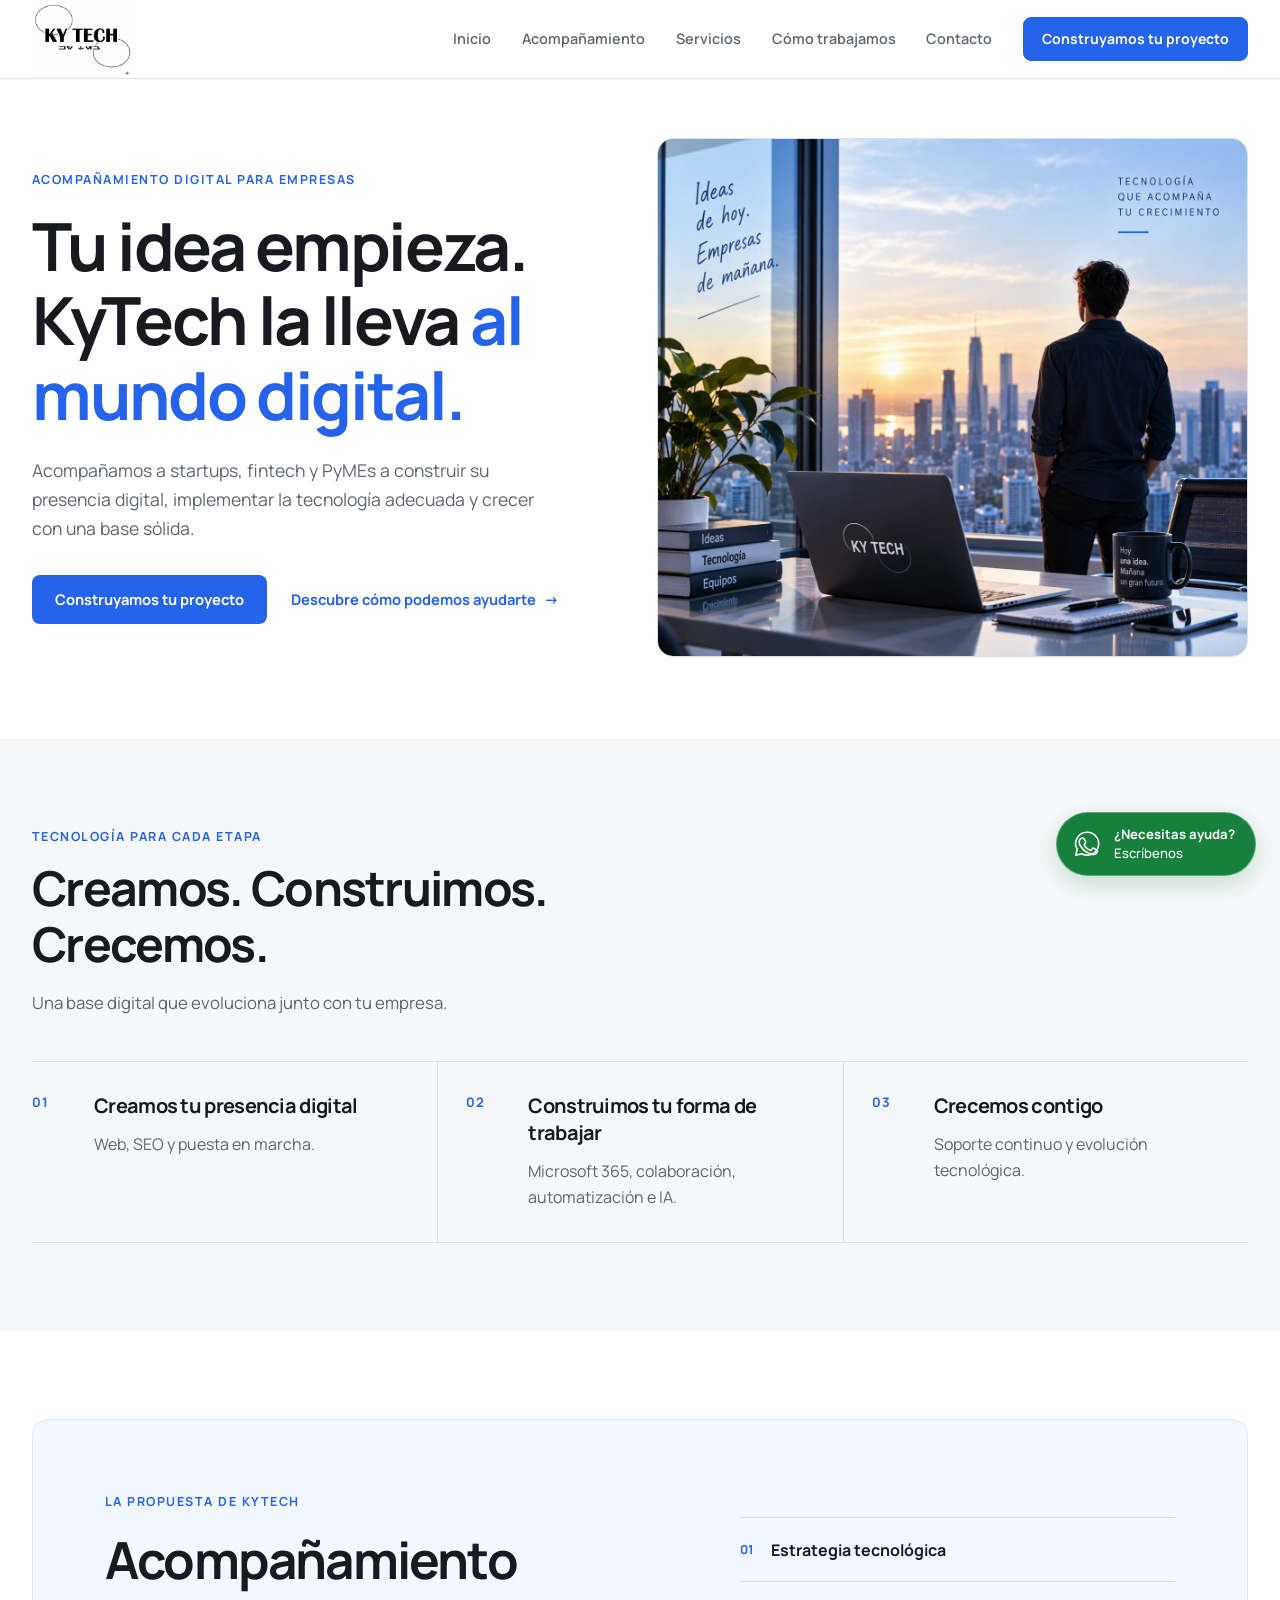
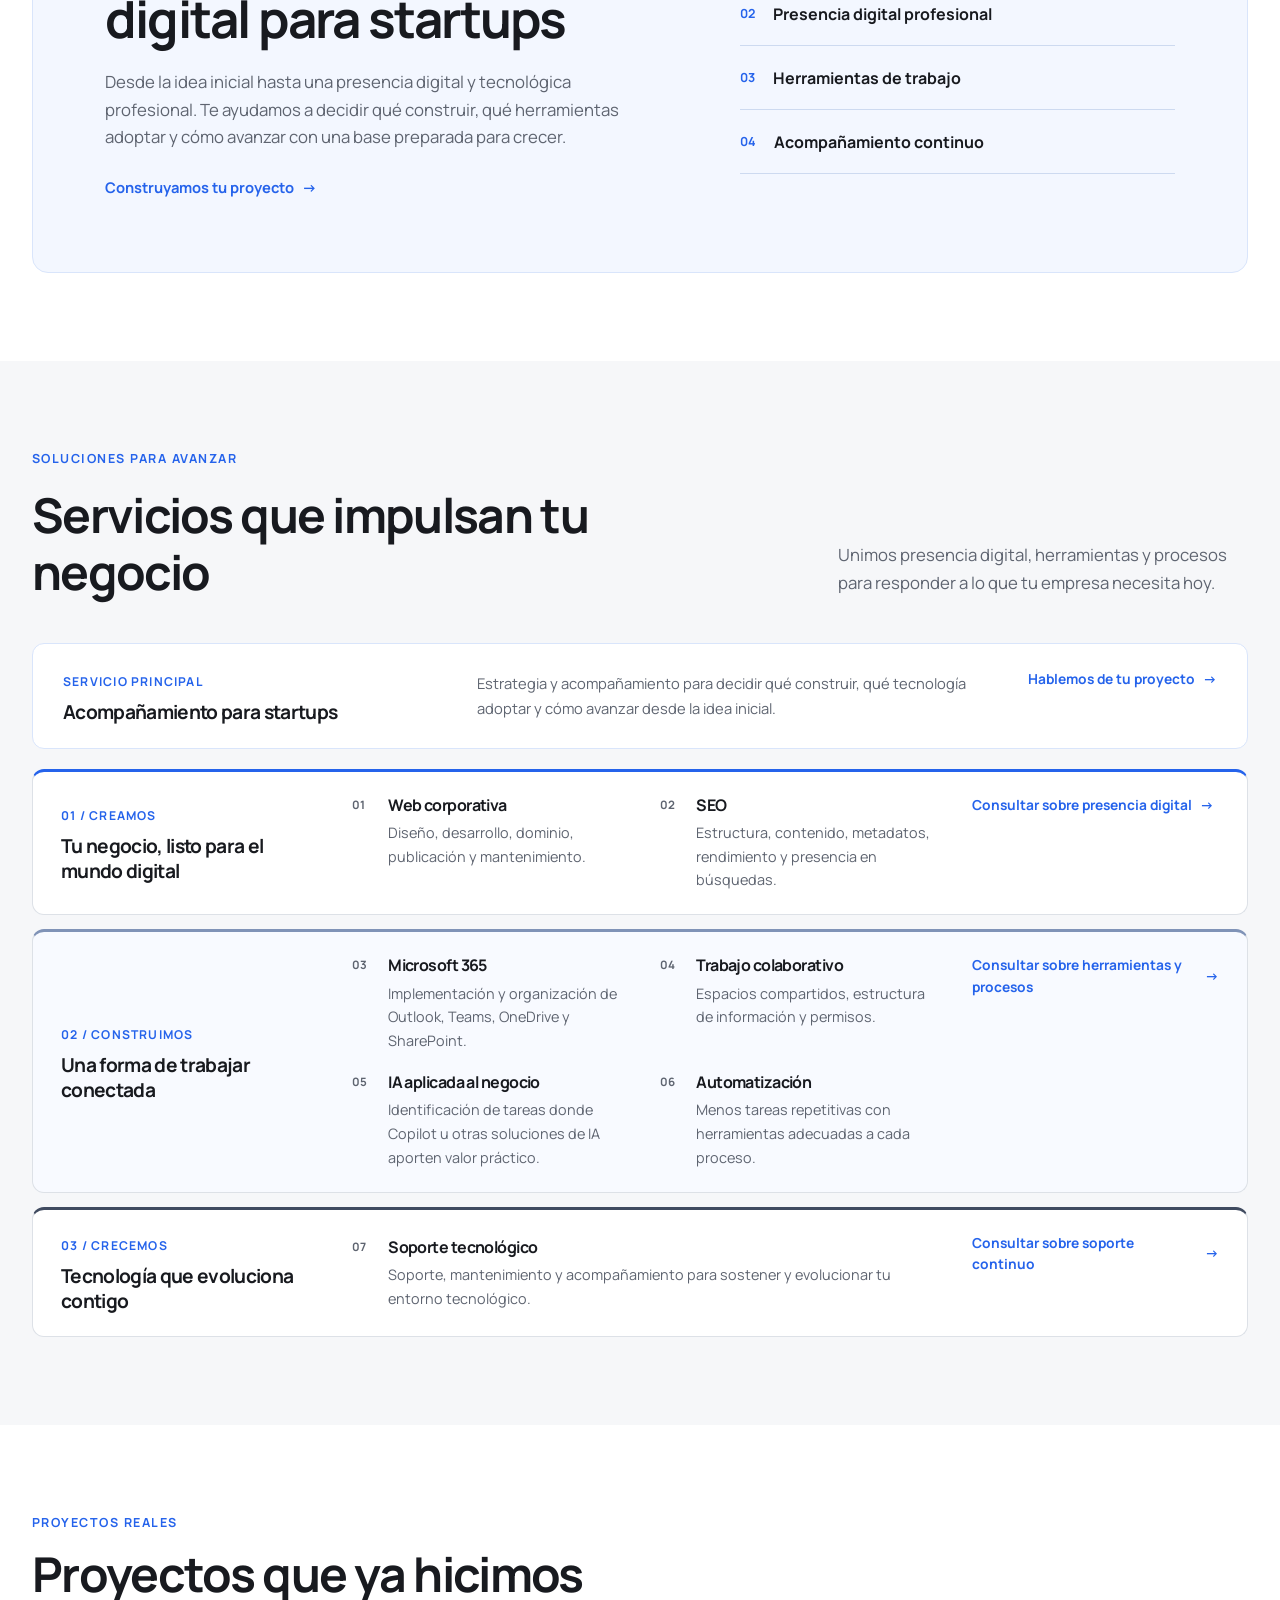
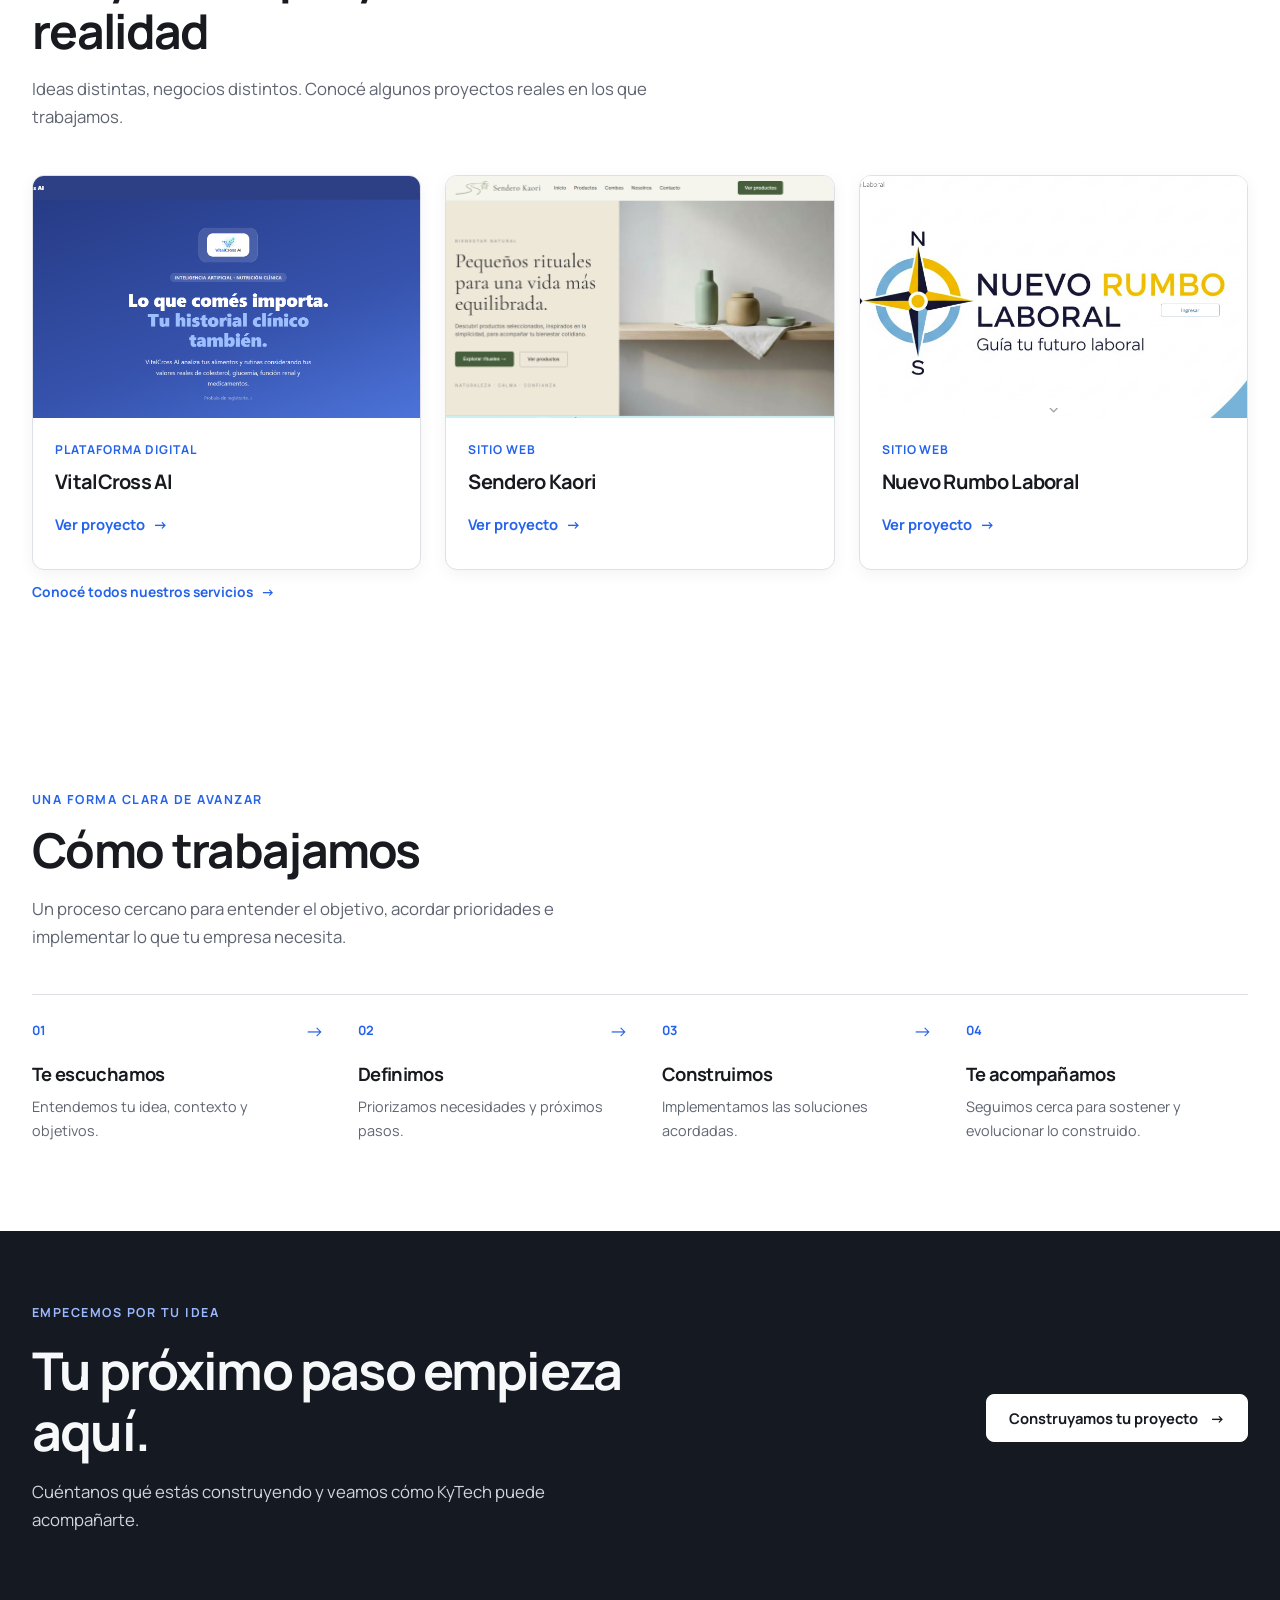
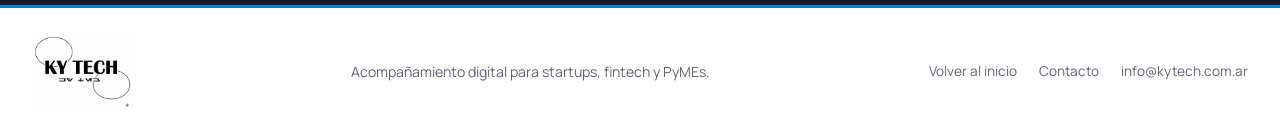
==== index.html @ 0b617672 "feat: agregar portfolio de proyectos en home" ====
<!DOCTYPE html>
<html lang="es">
<head>
  <!-- Google tag (gtag.js) -->
  <script async src="https://www.googletagmanager.com/gtag/js?id=G-KS115DWEFH"></script>
  <script>
    window.dataLayer = window.dataLayer || [];
    function gtag(){dataLayer.push(arguments);}
    gtag('js', new Date());

    gtag('config', 'G-KS115DWEFH');
  </script>
  <meta charset="UTF-8" />
  <meta name="viewport" content="width=device-width, initial-scale=1.0" />
  <title>KyTech | Acompañamiento digital para empresas</title>
  <meta name="description" content="KyTech acompaña a startups, fintech y PyMEs a construir su presencia digital, implementar la tecnología adecuada y crecer con una base sólida." />
  <meta name="robots" content="index, follow" />
  <link rel="canonical" href="https://kytech.com.ar/" />
  <link rel="icon" type="image/png" sizes="32x32" href="assets/favicon-32.png">
  <link rel="icon" type="image/png" sizes="16x16" href="assets/favicon-16.png">
  <link rel="shortcut icon" href="favicon.ico">
  <meta property="og:title" content="KyTech | Acompañamiento digital para empresas" />
  <meta property="og:description" content="KyTech acompaña a startups, fintech y PyMEs a construir su presencia digital, implementar la tecnología adecuada y crecer con una base sólida." />
  <meta property="og:url" content="https://kytech.com.ar/" />
  <meta property="og:type" content="website" />
  <meta property="og:image" content="https://kytech.com.ar/assets/og-kytech.jpg" />
  <meta property="og:image:alt" content="KyTech — Tecnología para construir, trabajar y crecer." />
  <meta name="twitter:card" content="summary_large_image" />
  <meta name="twitter:title" content="KyTech | Acompañamiento digital para empresas" />
  <meta name="twitter:description" content="KyTech acompaña a startups, fintech y PyMEs a construir su presencia digital, implementar la tecnología adecuada y crecer con una base sólida." />
  <meta name="twitter:image" content="https://kytech.com.ar/assets/og-kytech.jpg" />
  <link rel="preconnect" href="https://fonts.googleapis.com" />
  <link rel="preconnect" href="https://fonts.gstatic.com" crossorigin />
  <link href="https://fonts.googleapis.com/css2?family=Manrope:wght@400;500;600;700&display=swap" rel="stylesheet" />
  <link rel="stylesheet" href="style.css?v=12" />
  <script type="application/ld+json">
  {
    "@context": "https://schema.org",
    "@type": "Organization",
    "@id": "https://kytech.com.ar/#organization",
    "name": "KyTech",
    "url": "https://kytech.com.ar/",
    "logo": "https://kytech.com.ar/Logo_KyTech.jpg",
    "description": "KyTech acompaña a startups, fintech y PyMEs a construir su presencia digital, implementar la tecnología adecuada y crecer con una base sólida.",
    "email": "info@kytech.com.ar"
  }
  </script>
</head>
<body class="home-page">
  <a class="home-skip-link" href="#contenido">Saltar al contenido</a>

  <header class="home-header">
    <div class="home-container home-header-inner">
      <a class="home-brand" href="index.html" aria-label="KyTech, inicio">
        <img src="Logo_KyTech.jpg" alt="KyTech" />
      </a>

      <div class="home-desktop-nav" role="navigation" aria-label="Navegación principal">
        <a href="index.html" aria-current="page">Inicio</a>
        <a href="acompanamiento.html">Acompañamiento</a>
        <a href="servicios.html">Servicios</a>
        <a href="como.html">Cómo trabajamos</a>
        <a href="contacto.html">Contacto</a>
        <a class="home-nav-cta" href="contacto.html">Construyamos tu proyecto</a>
      </div>

      <button class="home-menu-button" type="button" aria-label="Abrir menú" aria-expanded="false" aria-controls="home-mobile-menu">
        <span></span>
        <span></span>
      </button>
    </div>
    <div class="home-mobile-menu" id="home-mobile-menu" hidden>
      <a href="index.html" aria-current="page">Inicio</a>
      <a href="acompanamiento.html">Acompañamiento</a>
      <a href="servicios.html">Servicios</a>
      <a href="como.html">Cómo trabajamos</a>
      <a href="contacto.html">Contacto</a>
      <a class="home-nav-cta" href="contacto.html">Construyamos tu proyecto</a>
    </div>
  </header>

  <main id="contenido">
    <section class="home-hero home-container" id="inicio" aria-labelledby="hero-title">
      <div class="home-hero-copy">
        <p class="home-eyebrow">Acompañamiento digital para empresas</p>
        <h1 id="hero-title">Tu idea empieza.<br />KyTech la lleva <span>al mundo digital.</span></h1>
        <p class="home-hero-description">Acompañamos a startups, fintech y PyMEs a construir su presencia digital, implementar la tecnología adecuada y crecer con una base sólida.</p>
        <div class="home-hero-actions">
          <a class="home-button home-button-primary" href="contacto.html">Construyamos tu proyecto</a>
          <a class="home-text-link" href="#recorrido">Descubre cómo podemos ayudarte <span aria-hidden="true">→</span></a>
        </div>
      </div>
      <figure class="home-hero-visual">
        <img src="assets/hero-kytech.jpg" alt="Una persona contempla la ciudad desde una oficina, junto a una laptop y elementos de trabajo." fetchpriority="high" />
      </figure>
    </section>

    <section class="home-journey home-section" id="recorrido" aria-labelledby="journey-title">
      <div class="home-container">
        <div class="home-section-heading">
          <p class="home-eyebrow">Tecnología para cada etapa</p>
          <h2 id="journey-title">Creamos. Construimos. Crecemos.</h2>
          <p>Una base digital que evoluciona junto con tu empresa.</p>
        </div>
        <div class="home-journey-grid">
          <article class="home-journey-step">
            <span class="home-step-number">01</span>
            <div>
              <h3>Creamos tu presencia digital</h3>
              <p>Web, SEO y puesta en marcha.</p>
            </div>
          </article>
          <article class="home-journey-step">
            <span class="home-step-number">02</span>
            <div>
              <h3>Construimos tu forma de trabajar</h3>
              <p>Microsoft 365, colaboración, automatización e IA.</p>
            </div>
          </article>
          <article class="home-journey-step">
            <span class="home-step-number">03</span>
            <div>
              <h3>Crecemos contigo</h3>
              <p>Soporte continuo y evolución tecnológica.</p>
            </div>
          </article>
        </div>
      </div>
    </section>

    <section class="home-accompaniment home-section" id="acompanamiento" aria-labelledby="accompaniment-title">
      <div class="home-container home-accompaniment-layout">
        <div class="home-accompaniment-copy">
          <p class="home-eyebrow">La propuesta de KyTech</p>
          <h2 id="accompaniment-title">Acompañamiento digital para startups</h2>
          <p>Desde la idea inicial hasta una presencia digital y tecnológica profesional. Te ayudamos a decidir qué construir, qué herramientas adoptar y cómo avanzar con una base preparada para crecer.</p>
          <a class="home-text-link" href="contacto.html">Construyamos tu proyecto <span aria-hidden="true">→</span></a>
        </div>
        <div class="home-accompaniment-points" aria-label="Áreas del acompañamiento">
          <div class="home-accompaniment-point"><span>01</span><p>Estrategia tecnológica</p></div>
          <div class="home-accompaniment-point"><span>02</span><p>Presencia digital profesional</p></div>
          <div class="home-accompaniment-point"><span>03</span><p>Herramientas de trabajo</p></div>
          <div class="home-accompaniment-point"><span>04</span><p>Acompañamiento continuo</p></div>
        </div>
      </div>
    </section>

    <section class="home-services home-section" id="servicios" aria-labelledby="services-title">
      <div class="home-container">
        <div class="home-services-heading">
          <div>
            <p class="home-eyebrow">Soluciones para avanzar</p>
            <h2 id="services-title">Servicios que impulsan tu negocio</h2>
          </div>
          <p>Unimos presencia digital, herramientas y procesos para responder a lo que tu empresa necesita hoy.</p>
        </div>

        <article class="home-startup-service">
          <div>
            <span class="home-group-label">Servicio principal</span>
            <h3>Acompañamiento para startups</h3>
          </div>
          <p>Estrategia y acompañamiento para decidir qué construir, qué tecnología adoptar y cómo avanzar desde la idea inicial.</p>
          <a class="home-group-link" href="contacto.html">Hablemos de tu proyecto <span aria-hidden="true">→</span></a>
        </article>

        <div class="home-service-groups">
          <article class="home-service-group home-service-create">
            <div class="home-service-group-heading">
              <span class="home-group-label">01 / Creamos</span>
              <h3>Tu negocio, listo para el mundo digital</h3>
            </div>
            <div class="home-service-list">
              <div class="home-service-item">
                <span class="home-service-index">01</span>
                <div><h4>Web corporativa</h4><p>Diseño, desarrollo, dominio, publicación y mantenimiento.</p></div>
              </div>
              <div class="home-service-item">
                <span class="home-service-index">02</span>
                <div><h4>SEO</h4><p>Estructura, contenido, metadatos, rendimiento y presencia en búsquedas.</p></div>
              </div>
            </div>
            <a class="home-group-link" href="contacto.html">Consultar sobre presencia digital <span aria-hidden="true">→</span></a>
          </article>

          <article class="home-service-group home-service-build">
            <div class="home-service-group-heading">
              <span class="home-group-label">02 / Construimos</span>
              <h3>Una forma de trabajar conectada</h3>
            </div>
            <div class="home-service-list">
              <div class="home-service-item">
                <span class="home-service-index">03</span>
                <div><h4>Microsoft 365</h4><p>Implementación y organización de Outlook, Teams, OneDrive y SharePoint.</p></div>
              </div>
              <div class="home-service-item">
                <span class="home-service-index">04</span>
                <div><h4>Trabajo colaborativo</h4><p>Espacios compartidos, estructura de información y permisos.</p></div>
              </div>
              <div class="home-service-item">
                <span class="home-service-index">05</span>
                <div><h4>IA aplicada al negocio</h4><p>Identificación de tareas donde Copilot u otras soluciones de IA aporten valor práctico.</p></div>
              </div>
              <div class="home-service-item">
                <span class="home-service-index">06</span>
                <div><h4>Automatización</h4><p>Menos tareas repetitivas con herramientas adecuadas a cada proceso.</p></div>
              </div>
            </div>
            <a class="home-group-link" href="contacto.html">Consultar sobre herramientas y procesos <span aria-hidden="true">→</span></a>
          </article>

          <article class="home-service-group home-service-grow">
            <div class="home-service-group-heading">
              <span class="home-group-label">03 / Crecemos</span>
              <h3>Tecnología que evoluciona contigo</h3>
            </div>
            <div class="home-service-list">
              <div class="home-service-item">
                <span class="home-service-index">07</span>
                <div><h4>Soporte tecnológico</h4><p>Soporte, mantenimiento y acompañamiento para sostener y evolucionar tu entorno tecnológico.</p></div>
              </div>
            </div>
            <a class="home-group-link" href="contacto.html">Consultar sobre soporte continuo <span aria-hidden="true">→</span></a>
          </article>
        </div>
      </div>
    </section>

    <section class="home-projects home-section" aria-labelledby="projects-title">
      <div class="home-container">
        <div class="home-section-heading">
          <p class="home-eyebrow">Proyectos reales</p>
          <h2 id="projects-title">Proyectos que ya hicimos realidad</h2>
          <p>Ideas distintas, negocios distintos. Conocé algunos proyectos reales en los que trabajamos.</p>
        </div>
        <div class="home-project-grid">
          <article class="home-project-card">
            <figure class="home-project-image">
              <img src="assets/proyecto-vitalcross.jpg" alt="Captura de la plataforma digital VitalCross AI." loading="lazy" />
            </figure>
            <div class="home-project-content">
              <p class="home-project-category">Plataforma digital</p>
              <h3>VitalCross AI</h3>
              <a href="https://www.vitalcrossai.com.ar/" target="_blank" rel="noopener noreferrer">Ver proyecto <span aria-hidden="true">→</span></a>
            </div>
          </article>
          <article class="home-project-card">
            <figure class="home-project-image">
              <img src="assets/proyecto-kaori.jpg" alt="Captura del sitio web Sendero Kaori." loading="lazy" />
            </figure>
            <div class="home-project-content">
              <p class="home-project-category">Sitio web</p>
              <h3>Sendero Kaori</h3>
              <a href="https://kaori-sigma.vercel.app/" target="_blank" rel="noopener noreferrer">Ver proyecto <span aria-hidden="true">→</span></a>
            </div>
          </article>
          <article class="home-project-card">
            <figure class="home-project-image">
              <img src="assets/proyecto-nuevo-rumbo.jpg" alt="Captura del sitio web Nuevo Rumbo Laboral." loading="lazy" />
            </figure>
            <div class="home-project-content">
              <p class="home-project-category">Sitio web</p>
              <h3>Nuevo Rumbo Laboral</h3>
              <a href="https://sites.google.com/nuevorumbolaboral.com.ar/nrl/p%C3%A1gina-principal" target="_blank" rel="noopener noreferrer">Ver proyecto <span aria-hidden="true">→</span></a>
            </div>
          </article>
        </div>
        <a class="home-group-link home-projects-link" href="servicios.html">Conocé todos nuestros servicios <span aria-hidden="true">→</span></a>
      </div>
    </section>

    <section class="home-process home-section" id="proceso" aria-labelledby="process-title">
      <div class="home-container">
        <div class="home-process-heading">
          <p class="home-eyebrow">Una forma clara de avanzar</p>
          <h2 id="process-title">Cómo trabajamos</h2>
          <p>Un proceso cercano para entender el objetivo, acordar prioridades e implementar lo que tu empresa necesita.</p>
        </div>
        <ol class="home-process-list">
          <li><span class="home-process-number">01</span><h3>Te escuchamos</h3><p>Entendemos tu idea, contexto y objetivos.</p></li>
          <li><span class="home-process-number">02</span><h3>Definimos</h3><p>Priorizamos necesidades y próximos pasos.</p></li>
          <li><span class="home-process-number">03</span><h3>Construimos</h3><p>Implementamos las soluciones acordadas.</p></li>
          <li><span class="home-process-number">04</span><h3>Te acompañamos</h3><p>Seguimos cerca para sostener y evolucionar lo construido.</p></li>
        </ol>
      </div>
    </section>

    <section class="home-contact" id="contacto" aria-labelledby="contact-title">
      <div class="home-container home-contact-inner">
        <div>
          <p class="home-eyebrow">Empecemos por tu idea</p>
          <h2 id="contact-title">Tu próximo paso empieza aquí.</h2>
          <p>Cuéntanos qué estás construyendo y veamos cómo KyTech puede acompañarte.</p>
        </div>
        <a class="home-button home-button-light" href="contacto.html">Construyamos tu proyecto <span aria-hidden="true">→</span></a>
      </div>
    </section>
  </main>

  <footer class="home-footer">
    <div class="home-container home-footer-inner">
      <a class="home-brand" href="index.html" aria-label="KyTech, inicio">
        <img src="Logo_KyTech.jpg" alt="KyTech" />
      </a>
      <p>Acompañamiento digital para startups, fintech y PyMEs.</p>
      <div class="home-footer-links" aria-label="Enlaces de contacto">
        <a href="#inicio">Volver al inicio</a>
        <a href="contacto.html">Contacto</a>
        <a href="mailto:info@kytech.com.ar">info@kytech.com.ar</a>
      </div>
    </div>
  </footer>

  <script>
    const menuButton = document.querySelector('.home-menu-button');
    const mobileMenu = document.getElementById('home-mobile-menu');

    function closeMobileMenu() {
      mobileMenu.hidden = true;
      menuButton.setAttribute('aria-expanded', 'false');
      menuButton.setAttribute('aria-label', 'Abrir menú');
    }

    menuButton.addEventListener('click', () => {
      const isExpanded = menuButton.getAttribute('aria-expanded') === 'true';
      mobileMenu.hidden = isExpanded;
      menuButton.setAttribute('aria-expanded', String(!isExpanded));
      menuButton.setAttribute('aria-label', isExpanded ? 'Abrir menú' : 'Cerrar menú');
    });

    mobileMenu.querySelectorAll('a').forEach((link) => {
      link.addEventListener('click', closeMobileMenu);
    });

    document.addEventListener('keydown', (event) => {
      if (event.key === 'Escape' && !mobileMenu.hidden) {
        closeMobileMenu();
        menuButton.focus();
      }
    });

    document.addEventListener('click', (event) => {
      const whatsappLink = event.target.closest('a[href^="https://wa.me/"]');

      if (!whatsappLink) return;

      gtag('event', 'contact_whatsapp');
    });
  </script>
  <a class="ky-whatsapp-float" href="https://wa.me/5491136682292?text=Hola%20KyTech%2C%20quiero%20consultar%20por%20un%20proyecto." target="_blank" rel="noopener noreferrer" aria-label="Contactar a KyTech por WhatsApp">
    <svg class="ky-whatsapp-icon" viewBox="0 0 32 32" aria-hidden="true" focusable="false">
      <path d="M16 3.5a12.1 12.1 0 0 0-10.4 18.3L4 28l6.4-1.6A12.2 12.2 0 1 0 16 3.5Z" />
      <path d="M12.2 10.4c-.3-.7-.7-.7-1-.7h-.8c-.3 0-.8.1-1.2.6s-1.6 1.6-1.6 3.8 1.7 4.4 1.9 4.7 3.3 5.2 8.2 7.1c4 1.6 4.9 1.3 5.8 1.2s2.8-1.1 3.2-2.2.4-2 .3-2.2-.4-.3-.9-.6-2.8-1.4-3.2-1.6-.8-.2-1 .3-1.2 1.6-1.4 1.9-.5.4-1 .1a13 13 0 0 1-3.8-2.4 14.5 14.5 0 0 1-2.6-3.2c-.3-.5 0-.8.2-1s.5-.6.7-.8.3-.4.5-.8 0-.6-.1-.8-1.1-2.8-1.5-3.4Z" />
    </svg>
    <span class="ky-whatsapp-copy"><strong>¿Necesitas ayuda?</strong><span>Escríbenos</span></span>
  </a>
  <script>
    (() => {
      const whatsappFloat = document.querySelector('.ky-whatsapp-float');
      let updatePending = false;

      function updateWhatsappFloat() {
        updatePending = false;
        const floatRect = whatsappFloat.getBoundingClientRect();
        const overlapsControl = [...document.querySelectorAll('main a[href], main button, footer a[href], footer button')]
          .some((element) => {
            const style = getComputedStyle(element);
            const rect = element.getBoundingClientRect();
            return style.visibility !== 'hidden' && style.display !== 'none' &&
              rect.width > 0 && rect.height > 0 &&
              rect.right > floatRect.left && rect.left < floatRect.right &&
              rect.bottom > floatRect.top && rect.top < floatRect.bottom;
          });

        whatsappFloat.classList.toggle('ky-whatsapp-obstructed', overlapsControl);
      }

      function scheduleWhatsappUpdate() {
        if (!updatePending) {
          updatePending = true;
          requestAnimationFrame(updateWhatsappFloat);
        }
      }

      window.addEventListener('scroll', scheduleWhatsappUpdate, { passive: true });
      window.addEventListener('resize', scheduleWhatsappUpdate);
      window.addEventListener('load', scheduleWhatsappUpdate);
      const mutationObserver = new MutationObserver(scheduleWhatsappUpdate);
      [document.querySelector('main'), document.querySelector('footer')].forEach((region) => {
        mutationObserver.observe(region, {
          attributes: true,
          attributeFilter: ['class', 'hidden', 'style'],
          characterData: true,
          childList: true,
          subtree: true
        });
      });
      scheduleWhatsappUpdate();
    })();
  </script>
</body>
</html>
---- style.css ----
*, *::before, *::after { box-sizing: border-box; margin: 0; padding: 0; }

@import url('https://fonts.googleapis.com/css2?family=Courier+Prime:ital,wght@0,400;0,700;1,400&family=Inter:wght@300;400;500;600;700&display=swap');

:root {
  --bg:           #e8f2fb;      /* celeste muy claro — fondo general */
  --bg-dark:      #081d34;      /* azul muy oscuro premium — nav, footer, headers */
  --bg-darker:    #04101e;      /* azul profundo para fondos de alto contraste */
  --surface:      #ffffff;      /* blanco — cards */
  --surface2:     #d6eaf8;      /* celeste suave — secciones alternadas */
  --border:       rgba(13,42,74,.12);
  --border-light: rgba(13,42,74,.07);
  --accent:       #0284c7;      /* azul cian tecnológico — acento principal */
  --accent-light: #38bdf8;      /* cian brillante para detalles y texto */
  --accent-dark:  #0369a1;      /* azul oscuro — hover */
  --accent-glow:  rgba(2,132,199,.28);
  --accent-glow-strong: rgba(56,189,248,.38);
  --dark:         #061829;      /* azul/negro — títulos principales */
  --text:         #1a3a5c;      /* azul oscuro — texto de cuerpo */
  --muted:        #4a6d8c;      /* azul medio-gris — texto secundario */
  --muted-light:  #7aacc9;      /* azul claro — texto terciario */
  --white:        #ffffff;
  --font-head:    'Courier Prime', 'Courier New', monospace;
  --font-body:    'Inter', system-ui, sans-serif;
  --radius-sm:    6px;
  --radius:       10px;
  --radius-lg:    16px;
  --radius-xl:    24px;
  --max:          1160px;
  --shadow-sm:    0 2px 8px rgba(8,29,52,.06);
  --shadow:       0 4px 20px rgba(8,29,52,.08);
  --shadow-lg:    0 12px 36px rgba(8,29,52,.14);
  --shadow-glow:  0 0 25px rgba(2,132,199,.25);
  --glass-bg:     rgba(8,29,52,.75);
  --glass-border: rgba(125,212,252,.16);
}

html { scroll-behavior: smooth; }

body {
  background: var(--bg);
  color: var(--text);
  font-family: var(--font-body);
  font-size: 16px;
  line-height: 1.65;
  overflow-x: hidden;
}

::-webkit-scrollbar { width: 5px; }
::-webkit-scrollbar-track { background: var(--bg); }
::-webkit-scrollbar-thumb { background: var(--accent); border-radius: 3px; }

.container { max-width: var(--max); margin: 0 auto; padding: 0 24px; }
.section    { padding: 90px 0; }
.section-sm { padding: 56px 0; }

h1,h2,h3,h4 {
  font-family: var(--font-head);
  line-height: 1.2;
  color: var(--dark);
  letter-spacing: .02em;
}

p { color: var(--text); }

/* ── TAG ── */
.tag {
  display: inline-block;
  background: var(--accent);
  color: var(--dark);
  font-family: var(--font-body);
  font-size: .72rem;
  font-weight: 700;
  letter-spacing: .12em;
  text-transform: uppercase;
  padding: 4px 14px;
  border-radius: 4px;
  margin-bottom: 18px;
}

.section-title {
  font-size: clamp(1.9rem, 3.8vw, 2.8rem);
  font-weight: 700;
  margin-bottom: 14px;
  color: var(--dark);
}
.section-sub {
  color: var(--muted);
  font-size: 1rem;
  max-width: 560px;
  line-height: 1.7;
}

/* ── BUTTONS ── */
.btn {
  display: inline-flex;
  align-items: center;
  gap: 8px;
  padding: 13px 26px;
  border-radius: var(--radius);
  font-family: var(--font-body);
  font-size: .9rem;
  font-weight: 600;
  cursor: pointer;
  border: none;
  text-decoration: none;
  transition: transform .18s, box-shadow .18s, background .18s, color .18s;
  letter-spacing: .01em;
}
.btn-primary {
  background: linear-gradient(135deg, #0284c7 0%, #0369a1 100%);
  color: var(--white);
  box-shadow: 0 4px 14px var(--accent-glow);
  position: relative;
  overflow: hidden;
}
.btn-primary:hover {
  background: linear-gradient(135deg, #38bdf8 0%, #0284c7 100%);
  transform: translateY(-2px);
  box-shadow: 0 6px 22px var(--accent-glow-strong);
  color: var(--white);
}
.btn-dark {
  background: var(--bg-dark);
  color: var(--white);
  border: 1px solid rgba(125,212,252,.15);
}
.btn-dark:hover { 
  background: #0d2a4a; 
  transform: translateY(-2px); 
  border-color: var(--accent-light);
  box-shadow: 0 6px 20px rgba(8,29,52,.35);
}
.btn-outline {
  background: rgba(255,255,255,.05);
  color: var(--dark);
  border: 1.5px solid rgba(13,42,74,.22);
  backdrop-filter: blur(4px);
}
.btn-outline:hover { 
  border-color: var(--accent); 
  color: var(--accent); 
  background: rgba(2,132,199,.06);
  transform: translateY(-2px); 
}

/* ── LOGO BANNER (Desktop only, subtle branded header) ── */
.logo-banner {
  width: 100%;
  background: #020b14;
  display: block;
  position: fixed; top: 0; left: 0; right: 0;
  z-index: 99;
  overflow: hidden;
  line-height: 0;
  height: 96px;
  transition: transform .35s ease, opacity .35s ease;
}
.logo-banner a {
  display: block;
  width: 100%; height: 100%;
}
.logo-banner img {
  width: 100%;
  height: 96px;
  display: block;
  object-fit: cover;
  object-position: center center;
  opacity: .95;
}

/* ── NAV — Sticky Glassmorphic Navigation Bar ── */
nav {
  position: fixed; top: 96px; left: 0; right: 0; z-index: 101;
  background: rgba(8, 29, 52, 0.85);
  backdrop-filter: blur(14px);
  -webkit-backdrop-filter: blur(14px);
  border-top: 1px solid rgba(125,212,252,.12);
  border-bottom: 2px solid var(--accent);
  transition: top .3s cubic-bezier(.4,0,.2,1), background .3s ease, box-shadow .3s ease;
}
nav.scrolled {
  top: 0 !important;
  background: rgba(4, 16, 30, 0.95);
  box-shadow: 0 8px 30px rgba(0,0,0,0.35);
  border-top: none;
}
.nav-inner {
  display: flex; align-items: center; justify-content: space-between;
  height: 56px;
  gap: 16px;
}
.logo-img {
  display: inline-flex;
  align-items: center;
  gap: 10px;
  text-decoration: none;
}
.logo-img img {
  height: 32px;
  width: auto;
  filter: brightness(0) invert(1);
  transition: transform .2s ease;
}
.logo-img:hover img {
  transform: scale(1.05);
}
.logo {
  font-family: var(--font-head);
  font-size: 1.25rem;
  font-weight: 700;
  color: var(--white);
  text-decoration: none;
  letter-spacing: .08em;
  flex-shrink: 0;
}
.logo span { color: var(--accent-light); }

/* ── WHATSAPP FLOTANTE CON MENÚ ── */
.wa-wrapper {
  position: fixed;
  bottom: 28px; right: 28px;
  z-index: 999;
  display: flex; flex-direction: column; align-items: flex-end;
  gap: 12px;
}

/* Menú desplegable */
.wa-menu {
  background: #fff;
  border-radius: 16px;
  box-shadow: 0 8px 40px rgba(0,0,0,.18);
  width: 300px;
  overflow: hidden;
  display: none;
  flex-direction: column;
  transform: translateY(10px);
  opacity: 0;
  transition: transform .25s ease, opacity .25s ease;
  border: 1px solid rgba(0,0,0,.08);
}
.wa-menu.open {
  display: flex;
  transform: translateY(0);
  opacity: 1;
}
.wa-menu-header {
  display: flex; justify-content: space-between; align-items: center;
  padding: 14px 16px;
  background: #25d366;
  color: #fff;
  font-family: var(--font-body);
  font-size: .88rem; font-weight: 700;
}
.wa-close {
  background: none; border: none; color: #fff;
  font-size: 1rem; cursor: pointer; line-height: 1;
  opacity: .8; transition: opacity .2s;
  padding: 0;
}
.wa-close:hover { opacity: 1; }

.wa-option {
  display: flex; align-items: center; gap: 14px;
  padding: 13px 16px;
  text-decoration: none; color: #1a3a5c;
  border-bottom: 1px solid #f0f0f0;
  transition: background .18s;
  font-family: var(--font-body);
}
.wa-option:last-child { border-bottom: none; }
.wa-option:hover { background: #f0faf4; }
.wa-opt-icon {
  font-size: 1.4rem; flex-shrink: 0;
  width: 36px; height: 36px;
  display: flex; align-items: center; justify-content: center;
  background: #f0faf4; border-radius: 10px;
}
.wa-option strong {
  display: block; font-size: .86rem; font-weight: 700;
  color: #0d2a4a; line-height: 1.3;
}
.wa-option small {
  display: block; font-size: .76rem; color: #6a9bbf;
  margin-top: 2px;
}

/* Botón principal */
.wa-float {
  display: inline-flex;
  align-items: center;
  gap: 12px;
  background: #25d366;
  color: #fff;
  border: none;
  padding: 12px 20px 12px 14px;
  border-radius: 50px;
  box-shadow: 0 4px 20px rgba(37,211,102,.45);
  font-family: var(--font-body);
  cursor: pointer;
  transition: transform .2s, box-shadow .2s;
}
.wa-float:hover {
  transform: translateY(-3px);
  box-shadow: 0 8px 32px rgba(37,211,102,.55);
}
.wa-float-icon {
  flex-shrink: 0;
  width: 36px; height: 36px;
  display: flex; align-items: center; justify-content: center;
}
.wa-float-icon svg { width: 36px; height: 36px; fill: #fff; }
.wa-float-text .wa-top {
  font-size: .75rem; font-weight: 400;
  opacity: .9; display: block; line-height: 1.2;
}
.wa-float-text .wa-bottom {
  font-size: .88rem; font-weight: 700;
  display: block; line-height: 1.3;
}
.nav-links { display: flex; gap: 0; list-style: none; flex-shrink: 0; }
.nav-links a {
  color: #a8c8e8;
  text-decoration: none;
  font-size: .78rem;
  font-weight: 600;
  letter-spacing: .08em;
  text-transform: uppercase;
  padding: 8px 12px;
  border-radius: 4px;
  white-space: nowrap;
  transition: color .2s;
}
.nav-links a:hover { color: var(--white); }
.nav-links a.active { color: #7dd4fc; }
.nav-cta { display: flex; gap: 10px; align-items: center; }
.hamburger {
  display: none; flex-direction: column; gap: 5px;
  cursor: pointer; background: none; border: none; padding: 4px;
}
.hamburger span { display: block; width: 22px; height: 2px; background: var(--white); border-radius: 2px; transition: .3s; }

.mobile-menu {
  display: none;
  position: fixed; top: 56px; left: 0; right: 0; z-index: 100;
  background: rgba(4, 16, 30, 0.98);
  backdrop-filter: blur(16px);
  -webkit-backdrop-filter: blur(16px);
  border-bottom: 2px solid var(--accent);
  padding: 20px 24px;
  flex-direction: column; gap: 4px;
  box-shadow: 0 16px 40px rgba(0,0,0,0.5);
  animation: slideDown .25s ease-out;
}
@keyframes slideDown {
  from { opacity: 0; transform: translateY(-10px); }
  to { opacity: 1; transform: translateY(0); }
}
.mobile-menu.open { display: flex; }
.mobile-menu a {
  color: #c0daf0; text-decoration: none;
  font-size: .92rem; font-weight: 600;
  padding: 12px 14px; border-radius: 8px;
  letter-spacing: .05em; text-transform: uppercase;
  transition: all .2s ease;
  display: flex; align-items: center; justify-content: space-between;
}
.mobile-menu a:hover,
.mobile-menu a.active { 
  color: var(--accent-light); 
  background: rgba(2, 132, 199, 0.12);
  padding-left: 18px;
}
.mobile-menu .btn { margin-top: 14px; width: 100%; justify-content: center; }

/* ── PAGE HEADER ── */
.page-header {
  padding: 160px 0 60px;
  background: var(--bg-dark);
  position: relative; overflow: hidden;
}
.page-header::after {
  content: '';
  position: absolute; bottom: 0; left: 0; right: 0; height: 3px;
  background: linear-gradient(90deg, var(--accent) 0%, var(--accent-light) 50%, var(--accent) 100%);
}
.page-header-aurebesh {
  position: absolute;
  right: 40px; bottom: 16px;
  opacity: .07;
  pointer-events: none;
}
.page-header-aurebesh img {
  height: 48px; width: auto;
  filter: invert(1);
}
.page-header .container { position: relative; z-index: 1; }
.page-header h1 {
  font-size: clamp(2.2rem, 5vw, 3.4rem);
  font-weight: 700;
  color: var(--white);
  margin-bottom: 14px;
  letter-spacing: .04em;
}
.page-header h1 em {
  font-style: normal;
  color: var(--accent);
}
.page-header p { color: #a8c8e8; font-size: 1rem; max-width: 540px; }
.page-header .tag { background: rgba(26,115,200,.2); color: #7dd4fc; border: 1px solid rgba(125,212,252,.3); }

/* ── CTA BANNER ── */
.cta-banner {
  background: var(--bg-dark);
  border-radius: var(--radius-lg);
  padding: 56px 40px;
  text-align: center;
  border-top: 4px solid var(--accent);
  box-shadow: var(--shadow-lg);
}
.cta-banner h2 { font-size: clamp(1.7rem, 3vw, 2.2rem); font-weight: 700; margin-bottom: 10px; color: var(--white); }
.cta-banner p { color: #a8c8e8; margin-bottom: 28px; font-size: .97rem; }
.cta-btns { display: flex; gap: 12px; justify-content: center; flex-wrap: wrap; }

/* ── DIVIDER ── */
.divider { height: 1px; background: var(--border); margin: 0; }

/* ── CARDS ── */
.card {
  background: var(--surface);
  border: 1px solid var(--border);
  border-radius: var(--radius-lg);
  padding: 28px;
  transition: transform .25s, box-shadow .25s;
  box-shadow: var(--shadow);
}
.card:hover { transform: translateY(-4px); box-shadow: var(--shadow-lg); }

/* ── FADE IN ── */
.fade-in {
  opacity: 0; transform: translateY(20px);
  transition: opacity .65s ease, transform .65s ease;
}
.fade-in.visible { opacity: 1; transform: none; }

/* ── FOOTER ── */
footer {
  background: var(--bg-dark);
  border-top: 3px solid var(--accent);
  padding: 0;
  position: relative;
  overflow: hidden;
}
.footer-aurebesh {
  position: absolute;
  right: -20px; top: 50%;
  transform: translateY(-50%);
  opacity: .04;
  pointer-events: none;
  z-index: 0;
}
.footer-aurebesh img {
  height: 160px;
  width: auto;
  filter: invert(1);
}
.footer-top {
  display: grid;
  grid-template-columns: 1.4fr 1fr 1fr;
  gap: 48px;
  padding: 48px 0 36px;
  position: relative; z-index: 1;
}
.footer-brand {}
.footer-logo-img {
  display: inline-block; text-decoration: none; margin-bottom: 14px;
}
.footer-logo-img img {
  height: 38px; width: auto; object-fit: contain;
  mix-blend-mode: screen;
}
.footer-brand p { color: #6a9bbf; font-size: .85rem; line-height: 1.6; margin-bottom: 16px; }
.footer-contact { display: flex; flex-direction: column; gap: 7px; }
.footer-contact a {
  display: inline-flex; align-items: center; gap: 8px;
  color: #7aacc9; font-size: .83rem; text-decoration: none;
  transition: color .2s;
}
.footer-contact a:hover { color: #7dd4fc; }
.footer-contact a span { font-size: 1rem; }

.footer-nav h4,
.footer-social h4 {
  font-family: var(--font-body);
  font-size: .72rem; font-weight: 700;
  letter-spacing: .12em; text-transform: uppercase;
  color: #7dd4fc; margin-bottom: 16px;
}
.footer-nav { display: flex; flex-direction: column; }
.footer-nav a {
  color: #6a9bbf; text-decoration: none; font-size: .85rem;
  padding: 5px 0; border-bottom: 1px solid rgba(125,212,252,.08);
  transition: color .2s, padding-left .2s;
}
.footer-nav a:hover { color: #7dd4fc; padding-left: 6px; }

.social-icons { display: flex; flex-direction: column; gap: 10px; }
.social-link {
  display: flex; align-items: center; gap: 12px;
  color: #6a9bbf; text-decoration: none; font-size: .85rem;
  transition: color .2s;
}
.social-link:hover { color: #7dd4fc; }
.social-icon {
  width: 32px; height: 32px; border-radius: 8px;
  background: rgba(125,212,252,.1);
  display: flex; align-items: center; justify-content: center;
  flex-shrink: 0;
  transition: background .2s;
}
.social-link:hover .social-icon { background: var(--accent); }
.social-link:hover .social-icon svg { fill: var(--white); }
.social-icon svg { fill: #7aacc9; transition: fill .2s; }

.footer-bottom {
  border-top: 1px solid rgba(125,212,252,.1);
  padding: 18px 0;
  display: flex; justify-content: space-between; align-items: center;
  flex-wrap: wrap; gap: 10px;
  position: relative; z-index: 1;
}
.footer-copy { color: #4a6d8c; font-size: .8rem; }

@media (max-width: 860px) {
  .footer-top { grid-template-columns: 1fr 1fr; gap: 32px; }
}
@media (max-width: 540px) {
  .footer-top { grid-template-columns: 1fr; }
  .footer-bottom { flex-direction: column; text-align: center; }
}

/* ── RESPONSIVE ── */
@media (max-width: 900px) {
  .logo-banner {
    display: none !important;
  }
  nav {
    top: 0 !important;
    background: rgba(4, 16, 30, 0.96) !important;
    box-shadow: 0 4px 20px rgba(0,0,0,0.4);
  }
  .nav-inner {
    height: 60px;
  }
  .logo-img {
    display: inline-flex !important;
  }
  .nav-links, .nav-cta .btn-primary { display: none; }
  .hamburger { 
    display: flex; 
    padding: 6px;
  }
  .mobile-menu {
    top: 60px !important;
    max-height: calc(100vh - 60px);
    overflow-y: auto;
  }
  .page-header { 
    padding: 95px 0 45px !important; 
  }
  .wa-wrapper {
    bottom: 20px;
    right: 20px;
  }
  .wa-float-text {
    display: none;
  }
  .wa-float {
    padding: 12px;
    border-radius: 50%;
  }
  .wa-menu {
    width: calc(100vw - 40px);
    max-width: 340px;
  }
}

@media (max-width: 600px) {
  .container { padding: 0 16px; }
  .section { padding: 56px 0; }
  .section-sm { padding: 40px 0; }
  .cta-banner { padding: 32px 18px; }
  .section-title { font-size: 1.8rem; }
}

/* ── KYTECH HOME REDESIGN ── */
.home-page {
  --home-bg: #ffffff;
  --home-surface: #f6f7f9;
  --home-surface-strong: #eef1f5;
  --home-text: #181a1f;
  --home-muted: #5e6470;
  --home-border: #dde1e7;
  --home-blue: #2563eb;
  --home-blue-hover: #1d4ed8;
  --home-dark: #151922;
  --home-max: 1280px;
  background: var(--home-bg);
  color: var(--home-text);
  font-family: "Manrope", system-ui, -apple-system, "Segoe UI", sans-serif;
  font-size: 16px;
  line-height: 1.55;
}

.home-page *,
.home-page *::before,
.home-page *::after { box-sizing: border-box; }

.home-page h1,
.home-page h2,
.home-page h3,
.home-page h4,
.home-page p { font-family: inherit; color: inherit; }

.home-page h1,
.home-page h2,
.home-page h3,
.home-page h4 { letter-spacing: -0.035em; }

.home-page p { line-height: 1.65; }

.home-page [id] { scroll-margin-top: 96px; }

.home-container {
  width: min(var(--home-max), calc(100% - 64px));
  margin-inline: auto;
}

.home-skip-link {
  position: absolute;
  top: 8px;
  left: 8px;
  z-index: 100;
  padding: 12px 16px;
  transform: translateY(-150%);
  border-radius: 8px;
  background: var(--home-dark);
  color: #ffffff;
}

.home-skip-link:focus { transform: translateY(0); }

.home-page a:focus-visible,
.home-page button:focus-visible {
  outline: 3px solid var(--home-blue);
  outline-offset: 4px;
}

.home-header {
  position: sticky;
  top: 0;
  z-index: 20;
  border-bottom: 1px solid var(--home-border);
  background: rgba(255, 255, 255, 0.96);
  backdrop-filter: blur(12px);
}

.home-header-inner {
  min-height: 76px;
  display: flex;
  align-items: center;
  justify-content: space-between;
  gap: 28px;
}

.home-brand {
  display: inline-flex;
  align-items: center;
  flex: 0 0 auto;
  text-decoration: none;
}

.home-brand img {
  display: block;
  width: 100px;
  height: auto;
  filter: invert(1);
  mix-blend-mode: multiply;
}

.home-desktop-nav {
  display: flex;
  align-items: center;
  gap: clamp(18px, 2.4vw, 34px);
}

.home-desktop-nav > a:not(.home-nav-cta),
.home-mobile-menu > a:not(.home-nav-cta) {
  color: var(--home-muted);
  font-size: 0.9rem;
  font-weight: 600;
  text-decoration: none;
  white-space: nowrap;
  transition: color 160ms ease;
}

.home-desktop-nav > a:not(.home-nav-cta):hover,
.home-mobile-menu > a:not(.home-nav-cta):hover { color: var(--home-blue); }

.home-nav-cta {
  min-height: 44px;
  display: inline-flex;
  align-items: center;
  justify-content: center;
  padding: 10px 18px;
  border: 1px solid var(--home-blue);
  border-radius: 8px;
  background: var(--home-blue);
  color: #ffffff;
  font-size: 0.875rem;
  font-weight: 700;
  text-align: center;
  text-decoration: none;
  white-space: nowrap;
  transition: background 160ms ease, border-color 160ms ease;
}

.home-nav-cta:hover {
  border-color: var(--home-blue-hover);
  background: var(--home-blue-hover);
}

.home-menu-button,
.home-mobile-menu { display: none; }

.home-hero {
  min-height: 660px;
  display: grid;
  grid-template-columns: minmax(0, 0.95fr) minmax(0, 1.05fr);
  align-items: center;
  gap: clamp(44px, 7vw, 96px);
  padding-block: 32px 56px;
}

.home-hero-copy { max-width: 590px; }

.home-eyebrow {
  margin: 0 0 18px;
  color: var(--home-blue) !important;
  font-size: 0.78rem;
  font-weight: 700;
  letter-spacing: 0.12em;
  line-height: 1.4;
  text-transform: uppercase;
}

.home-hero h1 {
  margin: 0;
  font-size: clamp(2.5rem, 5.3vw, 4.15rem);
  font-weight: 700;
  line-height: 1.12;
}

.home-hero h1 span { color: var(--home-blue); }

.home-hero-description {
  max-width: 550px;
  margin: 24px 0 0;
  color: var(--home-muted) !important;
  font-size: 1.1rem;
}

.home-hero-actions {
  display: flex;
  flex-wrap: wrap;
  align-items: center;
  gap: 16px 24px;
  margin-top: 32px;
}

.home-button {
  min-height: 48px;
  display: inline-flex;
  align-items: center;
  justify-content: center;
  gap: 12px;
  padding: 12px 22px;
  border: 1px solid transparent;
  border-radius: 8px;
  font: inherit;
  font-size: 0.92rem;
  font-weight: 700;
  text-align: center;
  text-decoration: none;
  transition: background 160ms ease, border-color 160ms ease, color 160ms ease, transform 160ms ease;
}

.home-button:hover { transform: translateY(-2px); }

.home-button-primary {
  background: var(--home-blue);
  color: #ffffff;
}

.home-button-primary:hover { background: var(--home-blue-hover); }

.home-text-link,
.home-group-link {
  display: inline-flex;
  align-items: center;
  gap: 8px;
  color: var(--home-blue);
  font-size: 0.92rem;
  font-weight: 700;
  text-decoration: none;
}

.home-text-link span,
.home-group-link span { transition: transform 160ms ease; }

.home-text-link:hover span,
.home-group-link:hover span { transform: translateX(4px); }

.home-hero-visual {
  margin: 0;
  overflow: hidden;
  border: 1px solid var(--home-border);
  border-radius: 16px;
  background: var(--home-surface);
}

.home-hero-visual img {
  display: block;
  width: 100%;
  height: auto;
  aspect-ratio: 1.14;
  object-fit: cover;
}

.home-section { padding-block: 88px; }

.home-journey { background: var(--home-surface); }

.home-section-heading {
  max-width: 700px;
  margin-bottom: 44px;
}

.home-section-heading .home-eyebrow { margin-bottom: 12px; }

.home-section-heading h2,
.home-services-heading h2,
.home-process-heading h2 {
  margin: 0;
  font-size: clamp(2rem, 4vw, 3rem);
  line-height: 1.18;
}

.home-section-heading > p:last-child,
.home-services-heading > p,
.home-process-heading > p:last-child {
  max-width: 620px;
  margin: 16px 0 0;
  color: var(--home-muted) !important;
  font-size: 1.05rem;
}

.home-journey-grid {
  display: grid;
  grid-template-columns: repeat(3, minmax(0, 1fr));
  border-top: 1px solid var(--home-border);
  border-bottom: 1px solid var(--home-border);
}

.home-journey-step {
  min-height: 180px;
  display: grid;
  grid-template-columns: 44px 1fr;
  align-content: start;
  gap: 18px;
  padding: 30px 28px 30px 0;
}

.home-journey-step + .home-journey-step {
  padding-left: 28px;
  border-left: 1px solid var(--home-border);
}

.home-step-number {
  color: var(--home-blue);
  font-size: 0.82rem;
  font-weight: 700;
  letter-spacing: 0.08em;
}

.home-journey-step h3 {
  max-width: 280px;
  margin: 0;
  font-size: 1.25rem;
  line-height: 1.35;
}

.home-journey-step p {
  margin: 12px 0 0;
  color: var(--home-muted) !important;
}

.home-accompaniment-layout {
  display: grid;
  grid-template-columns: minmax(0, 1.1fr) minmax(320px, 0.9fr);
  align-items: center;
  gap: clamp(48px, 8vw, 112px);
  padding: clamp(32px, 6vw, 72px);
  border: 1px solid #d9e5fb;
  border-radius: 16px;
  background: #f3f7ff;
}

.home-accompaniment-copy h2 {
  max-width: 600px;
  margin: 0;
  font-size: clamp(2rem, 4vw, 3.2rem);
  line-height: 1.15;
}

.home-accompaniment-copy > p:not(.home-eyebrow) {
  max-width: 590px;
  margin: 20px 0 24px;
  color: var(--home-muted) !important;
  font-size: 1.05rem;
}

.home-accompaniment-points {
  border-top: 1px solid #cddaf0;
}

.home-accompaniment-point {
  min-height: 64px;
  display: flex;
  align-items: center;
  gap: 18px;
  border-bottom: 1px solid #cddaf0;
}

.home-accompaniment-point span {
  color: var(--home-blue);
  font-size: 0.78rem;
  font-weight: 700;
}

.home-accompaniment-point p {
  margin: 0;
  font-size: 1rem;
  font-weight: 700;
}

.home-services { background: var(--home-surface); }

.home-services-heading {
  display: flex;
  align-items: end;
  justify-content: space-between;
  gap: 36px;
  margin-bottom: 42px;
}

.home-services-heading > div { max-width: 650px; }

.home-services-heading > p {
  max-width: 410px;
  margin: 0 0 4px;
}

.home-service-groups {
  display: grid;
  grid-template-columns: minmax(0, 1fr);
  gap: 14px;
}

.home-startup-service {
  display: grid;
  grid-template-columns: 0.85fr 1.15fr auto;
  align-items: center;
  gap: 28px;
  margin-bottom: 20px;
  padding: 24px 30px;
  border: 1px solid #d9e5fb;
  border-radius: 12px;
  background: #ffffff;
}

.home-startup-service h3 {
  margin: 8px 0 0;
  font-size: 1.2rem;
}

.home-startup-service > p {
  margin: 0;
  color: var(--home-muted) !important;
  font-size: 0.92rem;
}

.home-startup-service .home-group-link { margin: 0; }

.home-projects { background: #ffffff; }

.home-project-grid {
  display: grid;
  grid-template-columns: repeat(3, minmax(0, 1fr));
  gap: 24px;
}

.home-project-card {
  min-width: 0;
  overflow: hidden;
  border: 1px solid var(--home-border);
  border-radius: 12px;
  background: #ffffff;
  box-shadow: 0 4px 16px rgba(21, 25, 34, .05);
  transition: transform 180ms ease, border-color 180ms ease, box-shadow 180ms ease;
}

.home-project-card:hover {
  transform: translateY(-3px);
  border-color: #c8d5ed;
  box-shadow: 0 10px 24px rgba(21, 25, 34, .1);
}

.home-project-image {
  aspect-ratio: 16 / 10;
  overflow: hidden;
  margin: 0;
  background: var(--home-surface);
}

.home-project-image img {
  display: block;
  width: 100%;
  height: 100%;
  object-fit: cover;
  object-position: top center;
}

.home-project-content { padding: 22px; }

.home-project-category {
  margin: 0 0 8px;
  color: var(--home-blue) !important;
  font-size: .76rem;
  font-weight: 700;
  letter-spacing: .08em;
  text-transform: uppercase;
}

.home-project-content h3 {
  margin: 0;
  font-size: 1.25rem;
  line-height: 1.35;
}

.home-project-content > a {
  min-height: 44px;
  display: inline-flex;
  align-items: center;
  gap: 8px;
  margin-top: 8px;
  color: var(--home-blue);
  font-size: .92rem;
  font-weight: 700;
  text-decoration: none;
}

.home-project-content > a:hover { text-decoration: underline; text-underline-offset: 4px; }
.home-projects-link { min-height: 44px; margin-top: 28px; }

.home-service-group {
  display: grid;
  grid-template-columns: minmax(220px, 0.8fr) minmax(0, 1.8fr) minmax(190px, 0.75fr);
  align-items: center;
  gap: 28px;
  padding: 22px 28px;
  border: 1px solid var(--home-border);
  border-radius: 12px;
  background: var(--home-bg);
}

.home-service-group:nth-child(odd) { background: #ffffff; }
.home-service-group:nth-child(even) { background: #f8faff; }
.home-service-create { border-top: 3px solid var(--home-blue); }
.home-service-build { border-top: 3px solid #8093b7; }
.home-service-grow { border-top: 3px solid #404b60; }

.home-group-label {
  color: var(--home-blue);
  font-size: 0.76rem;
  font-weight: 700;
  letter-spacing: 0.1em;
  text-transform: uppercase;
}

.home-service-group-heading h3 {
  margin: 8px 0 0;
  font-size: 1.2rem;
  line-height: 1.3;
}

.home-service-list {
  display: grid;
  grid-template-columns: repeat(2, minmax(0, 1fr));
  gap: 18px 24px;
  margin: 0;
}

.home-service-grow .home-service-list { grid-template-columns: minmax(0, 1fr); }

.home-service-item {
  display: grid;
  grid-template-columns: 26px minmax(0, 1fr);
  gap: 10px;
  min-width: 0;
}

.home-service-index {
  padding-top: 2px;
  color: var(--home-muted);
  font-size: 0.72rem;
  font-weight: 700;
}

.home-service-item h4 {
  margin: 0;
  font-size: 1rem;
  font-weight: 700;
  line-height: 1.4;
}

.home-service-item p {
  margin: 5px 0 0;
  color: var(--home-muted) !important;
  font-size: 0.9rem;
}

.home-group-link {
  align-self: flex-start;
  margin: 0;
  font-size: 0.86rem;
}

.home-process-heading {
  max-width: 700px;
  margin-bottom: 44px;
}

.home-process-heading .home-eyebrow { margin-bottom: 12px; }

.home-process-list {
  display: grid;
  grid-template-columns: repeat(4, minmax(0, 1fr));
  margin: 0;
  padding: 0;
  list-style: none;
  border-top: 1px solid var(--home-border);
}

.home-process-list li {
  position: relative;
  padding: 26px 22px 0 0;
}

.home-process-list li + li { padding-left: 22px; }

.home-process-number {
  display: block;
  margin-bottom: 22px;
  color: var(--home-blue);
  font-size: 0.8rem;
  font-weight: 700;
}

.home-process-list li:not(:last-child)::after {
  content: "→";
  position: absolute;
  top: 22px;
  right: 12px;
  color: var(--home-blue);
  font-size: 1.2rem;
}

.home-process-list h3 {
  margin: 0;
  font-size: 1.15rem;
}

.home-process-list p {
  margin: 10px 0 0;
  color: var(--home-muted) !important;
  font-size: 0.9rem;
}

.home-contact {
  padding-block: 72px;
  background: var(--home-dark);
  color: #f7f8fa;
}

.home-contact-inner {
  display: flex;
  align-items: center;
  justify-content: space-between;
  gap: 40px;
}

.home-contact .home-eyebrow { color: #9bb9ff !important; }

.home-contact h2 {
  max-width: 680px;
  margin: 0;
  color: #f7f8fa;
  font-size: clamp(2rem, 4.3vw, 3.25rem);
  line-height: 1.16;
}

.home-contact-inner > div > p:last-child {
  max-width: 620px;
  margin: 16px 0 0;
  color: #d0d4dd !important;
  font-size: 1.05rem;
}

.home-button-light {
  flex: 0 0 auto;
  border-color: #ffffff;
  background: #ffffff;
  color: var(--home-dark);
}

.home-button-light:hover {
  border-color: #e5e9f0;
  background: #e5e9f0;
}

.home-footer { background: #ffffff; }

.home-footer-inner {
  min-height: 120px;
  display: flex;
  align-items: center;
  justify-content: space-between;
  gap: 24px;
  padding-block: 24px;
}

.home-footer-inner > p {
  margin: 0;
  color: var(--home-muted) !important;
  font-size: 0.88rem;
}

.home-footer-links {
  display: flex;
  flex-wrap: wrap;
  gap: 12px 22px;
}

.home-footer-links a {
  color: var(--home-muted);
  font-size: 0.85rem;
  text-decoration: none;
}

.home-footer-links a:hover { color: var(--home-blue); }

@media (max-width: 920px) {
  .home-desktop-nav { display: none; }
  .home-menu-button {
    width: 44px;
    height: 44px;
    display: flex;
    flex-direction: column;
    align-items: center;
    justify-content: center;
    gap: 6px;
    border: 1px solid var(--home-border);
    border-radius: 8px;
    background: #ffffff;
    cursor: pointer;
  }
  .home-menu-button span {
    width: 18px;
    height: 2px;
    border-radius: 2px;
    background: var(--home-text);
    transition: transform 160ms ease;
  }
  .home-menu-button[aria-expanded="true"] span:first-child { transform: translateY(4px) rotate(45deg); }
  .home-menu-button[aria-expanded="true"] span:last-child { transform: translateY(-4px) rotate(-45deg); }
  .home-mobile-menu:not([hidden]) {
    display: flex;
    flex-direction: column;
    gap: 4px;
    padding: 8px 20px 20px;
    border-top: 1px solid var(--home-border);
    background: #ffffff;
  }
  .home-mobile-menu > a:not(.home-nav-cta) { min-height: 44px; display: flex; align-items: center; }
  .home-mobile-menu .home-nav-cta { margin-top: 8px; }
  .home-hero {
    grid-template-columns: 1fr;
    gap: 36px;
    padding-block: 60px 64px;
  }
  .home-hero-copy { max-width: 650px; }
  .home-hero-visual { max-width: 620px; }
}

@media (max-width: 1023px) {
  .home-desktop-nav { gap: 16px; }
  .home-desktop-nav > a:not(.home-nav-cta) { font-size: 0.82rem; }
  .home-desktop-nav .home-nav-cta { padding-inline: 12px; font-size: 0.8rem; }
  .home-hero { min-height: auto; gap: 44px; }
  .home-startup-service { grid-template-columns: 1fr 1.2fr; }
  .home-startup-service .home-group-link { grid-column: 2; }
  .home-project-grid { grid-template-columns: repeat(2, minmax(0, 1fr)); }
  .home-footer-inner { flex-wrap: wrap; }
}

@media (min-width: 768px) and (max-width: 1023px) {
  .home-services-heading { display: block; }
  .home-services-heading > p {
    max-width: none;
    margin-top: 16px;
  }
  .home-journey-grid { grid-template-columns: 1fr; }
  .home-journey-step {
    min-height: 0;
    padding: 24px 0;
  }
  .home-journey-step + .home-journey-step {
    padding-left: 0;
    border-top: 1px solid var(--home-border);
    border-left: 0;
  }
  .home-process-list {
    grid-template-columns: repeat(2, minmax(0, 1fr));
    row-gap: 24px;
  }
  .home-process-list li:nth-child(2)::after {
    content: "↓";
    top: auto;
    right: 22px;
    bottom: 0;
  }
}

@media (max-width: 767px) {
  .home-container { width: min(100% - 40px, var(--home-max)); }
  .home-header-inner { min-height: 68px; }
  .home-brand img { width: 100px; }
  .home-desktop-nav { display: none; }
  .home-menu-button {
    width: 44px;
    height: 44px;
    display: flex;
    flex-direction: column;
    align-items: center;
    justify-content: center;
    gap: 6px;
    border: 1px solid var(--home-border);
    border-radius: 8px;
    background: #ffffff;
    cursor: pointer;
  }
  .home-menu-button span {
    width: 18px;
    height: 2px;
    border-radius: 2px;
    background: var(--home-text);
    transition: transform 160ms ease;
  }
  .home-menu-button[aria-expanded="true"] span:first-child { transform: translateY(4px) rotate(45deg); }
  .home-menu-button[aria-expanded="true"] span:last-child { transform: translateY(-4px) rotate(-45deg); }
  .home-mobile-menu:not([hidden]) {
    display: flex;
    flex-direction: column;
    gap: 4px;
    padding: 8px 20px 20px;
    border-top: 1px solid var(--home-border);
    background: #ffffff;
  }
  .home-mobile-menu > a:not(.home-nav-cta) { min-height: 44px; display: flex; align-items: center; }
  .home-mobile-menu .home-nav-cta { margin-top: 8px; }
  .home-hero {
    grid-template-columns: 1fr;
    gap: 36px;
    padding-block: 60px 64px;
  }
  .home-hero-copy { max-width: 650px; }
  .home-hero h1 { font-size: clamp(2.45rem, 9vw, 3.5rem); }
  .home-hero-description { font-size: 1rem; }
  .home-hero-visual { max-width: 620px; }
  .home-section { padding-block: 64px; }
  .home-journey-grid { grid-template-columns: 1fr; }
  .home-journey-step {
    min-height: 0;
    grid-template-columns: 36px 1fr;
    padding: 22px 0;
  }
  .home-journey-step + .home-journey-step {
    padding-left: 0;
    border-top: 1px solid var(--home-border);
    border-left: 0;
  }
  .home-section-heading { margin-bottom: 28px; }
  .home-accompaniment-layout {
    grid-template-columns: 1fr;
    gap: 32px;
    padding: 28px 22px;
  }
  .home-services-heading { display: block; }
  .home-services-heading > p { margin-top: 16px; }
  .home-startup-service {
    grid-template-columns: 1fr;
    gap: 12px;
    padding: 22px;
  }
  .home-startup-service .home-group-link { grid-column: auto; }
  .home-process-list { grid-template-columns: 1fr; row-gap: 8px; }
  .home-project-grid { grid-template-columns: 1fr; gap: 18px; }
  .home-project-content { padding: 20px; }
  .home-process-list li,
  .home-process-list li + li { padding: 18px 0 0; }
  .home-process-number { margin-bottom: 12px; }
  .home-process-list li:not(:last-child)::after {
    content: "↓";
    top: 14px;
    right: 4px;
  }
  .home-contact { padding-block: 56px; }
  .home-contact-inner { align-items: flex-start; flex-direction: column; gap: 26px; }
  .home-footer-inner { align-items: flex-start; flex-direction: column; gap: 16px; }
}

@media (max-width: 479px) {
  .home-container { width: min(100% - 32px, var(--home-max)); }
  .home-hero { padding-top: 48px; }
  .home-hero-actions { align-items: stretch; flex-direction: column; }
  .home-button { width: 100%; }
  .home-footer-links { align-items: flex-start; flex-direction: column; }
}

@media (min-width: 768px) and (max-width: 1023px) {
  .home-service-group {
    grid-template-columns: minmax(0, 1fr) auto;
    gap: 18px 24px;
    padding: 22px 24px;
  }
  .home-service-group-heading,
  .home-service-list { grid-column: 1 / -1; }
  .home-service-group-heading h3 { margin-top: 8px; }
  .home-group-link { grid-column: 2; }
}

@media (max-width: 767px) {
  .home-service-group {
    grid-template-columns: minmax(0, 1fr);
    gap: 18px;
    padding: 22px 20px;
  }
  .home-service-group-heading,
  .home-service-list,
  .home-group-link { grid-column: 1; }
  .home-service-list,
  .home-service-grow .home-service-list { grid-template-columns: minmax(0, 1fr); }
}

@media (prefers-reduced-motion: reduce) {
  .home-page *,
  .home-page *::before,
  .home-page *::after {
    scroll-behavior: auto !important;
    transition-duration: 0.01ms !important;
  }
}

/* ── KYTECH ACOMPAÑAMIENTO PAGE ── */
.acomp-page {
  --acomp-bg: #ffffff;
  --acomp-surface: #f6f7f9;
  --acomp-text: #181a1f;
  --acomp-muted: #5e6470;
  --acomp-border: #dde1e7;
  --acomp-blue: #2563eb;
  --acomp-violet: #6554c0;
  --acomp-dark: #151922;
  color: var(--acomp-text);
  background: var(--acomp-bg);
  font-family: "Manrope", system-ui, -apple-system, "Segoe UI", sans-serif;
  font-size: 16px;
  line-height: 1.55;
}

.acomp-page *,
.acomp-page *::before,
.acomp-page *::after { box-sizing: border-box; }

.acomp-page h1,
.acomp-page h2,
.acomp-page h3,
.acomp-page p {
  margin-top: 0;
  color: inherit;
  font-family: inherit;
}

.acomp-page h1,
.acomp-page h2,
.acomp-page h3 { letter-spacing: -0.035em; line-height: 1.2; }

.acomp-page p { line-height: 1.65; }

.acomp-page [id] { scroll-margin-top: 96px; }

.acomp-page nav {
  position: static;
  inset: auto;
  z-index: auto;
  width: auto;
  padding: 0;
  border: 0;
  background: transparent;
  box-shadow: none;
  backdrop-filter: none;
  -webkit-backdrop-filter: none;
}

.acomp-container {
  width: min(1280px, calc(100% - 64px));
  margin-inline: auto;
}

.acomp-skip {
  position: absolute;
  top: 8px;
  left: 8px;
  z-index: 100;
  padding: 12px 16px;
  transform: translateY(-150%);
  border-radius: 8px;
  background: var(--acomp-dark);
  color: #ffffff;
}

.acomp-skip:focus { transform: translateY(0); }

.acomp-page a:focus-visible,
.acomp-page button:focus-visible,
.acomp-page summary:focus-visible {
  outline: 3px solid var(--acomp-blue);
  outline-offset: 4px;
}

.acomp-header {
  position: sticky;
  top: 0;
  z-index: 20;
  border-bottom: 1px solid var(--acomp-border);
  background: rgba(255, 255, 255, 0.96);
  backdrop-filter: blur(12px);
}

.acomp-header-inner {
  min-height: 76px;
  display: flex;
  align-items: center;
  justify-content: space-between;
  gap: 28px;
}

.acomp-brand { display: inline-flex; flex: 0 0 auto; align-items: center; }
.acomp-brand img { display: block; width: 100px; height: auto; filter: invert(1); mix-blend-mode: multiply; }
.acomp-nav { display: flex; align-items: center; gap: clamp(18px, 2.4vw, 34px); }

.acomp-nav > a:not(.acomp-nav-cta),
.acomp-mobile-menu > a:not(.acomp-nav-cta) {
  color: var(--acomp-muted);
  font-size: 0.9rem;
  font-weight: 600;
  text-decoration: none;
  white-space: nowrap;
  transition: color 160ms ease;
}

.acomp-nav > a:hover:not(.acomp-nav-cta),
.acomp-mobile-menu > a:hover:not(.acomp-nav-cta) { color: var(--acomp-blue); }

.acomp-nav-cta {
  min-height: 44px;
  display: inline-flex;
  align-items: center;
  justify-content: center;
  padding: 10px 18px;
  border: 1px solid var(--acomp-blue);
  border-radius: 8px;
  background: var(--acomp-blue);
  color: #ffffff;
  font-size: 0.875rem;
  font-weight: 700;
  text-decoration: none;
  white-space: nowrap;
}

.acomp-nav-cta:hover { background: #1d4ed8; }
.acomp-menu-button, .acomp-mobile-menu { display: none; }

.acomp-hero {
  min-height: 620px;
  display: grid;
  grid-template-columns: minmax(0, 1fr) minmax(390px, 0.9fr);
  align-items: center;
  gap: clamp(48px, 7vw, 96px);
  padding-block: 56px 72px;
}

.acomp-hero-copy { max-width: 650px; }
.acomp-eyebrow {
  margin-bottom: 16px;
  color: var(--acomp-blue);
  font-size: 0.78rem;
  font-weight: 700;
  letter-spacing: 0.12em;
  line-height: 1.4;
  text-transform: uppercase;
}

.acomp-hero h1 {
  margin-bottom: 22px;
  font-size: clamp(2.5rem, 4.6vw, 4rem);
  font-weight: 700;
  line-height: 1.12;
}

.acomp-lead {
  max-width: 590px;
  margin-bottom: 30px;
  color: var(--acomp-muted);
  font-size: 1.08rem;
}

.acomp-button {
  min-height: 48px;
  display: inline-flex;
  align-items: center;
  justify-content: center;
  gap: 12px;
  padding: 12px 22px;
  border: 1px solid transparent;
  border-radius: 8px;
  font-size: 0.92rem;
  font-weight: 700;
  text-align: center;
  text-decoration: none;
  transition: transform 160ms ease, background 160ms ease;
}

.acomp-button:hover { transform: translateY(-2px); }
.acomp-button-primary { background: var(--acomp-blue); color: #ffffff; }
.acomp-button-primary:hover { background: #1d4ed8; }

.acomp-hero-visual {
 width: 100%;
 aspect-ratio: 1.14;
 overflow: hidden;
 margin: 0;
 border: 1px solid #d9e5fb;
 border-radius: 20px;
 background: var(--acomp-surface);
}

.acomp-hero-visual img {
 display: block;
 width: 100%;
 height: 100%;
 object-fit: cover;
}

.acomp-system-result > span {
 color: var(--acomp-violet);
 font-size: 0.68rem;
 font-weight: 700;
 letter-spacing: 0.14em;
}

.acomp-section { padding-block: 92px; }
.acomp-situations, .acomp-services { background: var(--acomp-surface); }

.acomp-section-heading { max-width: 760px; margin-bottom: 44px; }
.acomp-heading-narrow { max-width: 700px; }
.acomp-section-heading h2,
.acomp-flexible-copy h2,
.acomp-closing h2 {
  margin-bottom: 16px;
  font-size: clamp(2rem, 4vw, 3rem);
}

.acomp-section-heading > p:last-child { max-width: 620px; margin-bottom: 0; color: var(--acomp-muted); font-size: 1.05rem; }

.acomp-situation-list { border-top: 1px solid var(--acomp-border); }
.acomp-situation {
  min-height: 112px;
  display: grid;
  grid-template-columns: 56px 1fr 32px;
  align-items: center;
  gap: 20px;
  border-bottom: 1px solid var(--acomp-border);
}

.acomp-index { color: var(--acomp-blue); font-size: 0.78rem; font-weight: 700; letter-spacing: 0.08em; }
.acomp-situation h3 { max-width: 760px; margin: 0; font-size: clamp(1.1rem, 2vw, 1.4rem); }
.acomp-situation-mark { color: var(--acomp-violet); font-size: 1.25rem; text-align: right; }

.acomp-journey { overflow: hidden; }
.acomp-journey-list { margin: 0; padding: 0; list-style: none; border-top: 1px solid var(--acomp-border); }
.acomp-journey-item {
  min-height: 154px;
  position: relative;
  display: grid;
  grid-template-columns: 64px minmax(0, 1fr) 1fr;
  align-items: center;
  gap: 22px;
  border-bottom: 1px solid var(--acomp-border);
}

.acomp-journey-item > .acomp-index { align-self: start; padding-top: 36px; }
.acomp-journey-item h3 { margin: 0 0 8px; font-size: 1.35rem; }
.acomp-journey-item p { margin: 0; color: var(--acomp-muted); }
.acomp-journey-line { height: 1px; position: relative; background: linear-gradient(90deg, #c9d7f7, #d8d3f2); }
.acomp-journey-line::after { content: ""; width: 7px; height: 7px; position: absolute; top: -3px; right: 0; border-radius: 50%; background: var(--acomp-violet); }
.acomp-journey-item:nth-child(even) .acomp-journey-line { background: linear-gradient(90deg, #d8d3f2, #c9d7f7); }

.acomp-system { background: #f3f7ff; }
.acomp-system-layout { display: grid; grid-template-columns: minmax(0, .8fr) minmax(0, 1.2fr); align-items: center; gap: clamp(48px, 8vw, 112px); }
.acomp-system-layout .acomp-section-heading { margin: 0; }
.acomp-system-map { display: grid; grid-template-columns: minmax(0, 1fr) 70px minmax(190px, .9fr); align-items: center; }
.acomp-system-inputs { display: grid; grid-template-columns: 1fr 1fr; gap: 10px; }
.acomp-system-inputs span { padding: 13px 12px; border: 1px solid #d9e5fb; border-radius: 8px; background: #ffffff; font-size: .82rem; font-weight: 700; text-align: center; }
.acomp-system-connector { height: 180px; position: relative; display: flex; flex-direction: column; justify-content: space-around; }
.acomp-system-connector::after { content: ""; width: 1px; height: 78%; position: absolute; top: 11%; left: 50%; background: #aebce0; }
.acomp-system-connector span { width: 100%; height: 1px; z-index: 1; background: #aebce0; }
.acomp-system-result { min-height: 176px; display: flex; flex-direction: column; justify-content: center; gap: 12px; padding: 22px; border: 1px solid #d9e5fb; border-radius: 14px; background: #ffffff; }
.acomp-system-result strong { font-size: 1.12rem; line-height: 1.4; }

.acomp-start-list { display: grid; grid-template-columns: repeat(4, minmax(0, 1fr)); margin: 0; padding: 0; list-style: none; border-top: 1px solid var(--acomp-border); }
.acomp-start-list li { min-height: 225px; padding: 24px 24px 0 0; }
.acomp-start-list li + li { padding-left: 24px; border-left: 1px solid var(--acomp-border); }
.acomp-start-list .acomp-index { display: block; margin-bottom: 24px; }
.acomp-start-list h3 { margin-bottom: 10px; font-size: 1.12rem; }
.acomp-start-list p { margin: 0; color: var(--acomp-muted); font-size: .92rem; }

.acomp-flexible { background: var(--acomp-surface); }
.acomp-flexible-inner { display: grid; grid-template-columns: minmax(0, .9fr) minmax(0, 1.1fr); align-items: center; gap: clamp(48px, 8vw, 112px); }
.acomp-flexible-copy h2 { max-width: 580px; }
.acomp-flexible-copy > p:not(.acomp-eyebrow) { max-width: 590px; color: var(--acomp-muted); }
.acomp-flexible-copy .acomp-flexible-lead { color: var(--acomp-text) !important; font-size: 1.15rem; font-weight: 700; }
.acomp-flexible-path { display: flex; flex-wrap: wrap; align-items: center; justify-content: center; gap: 12px; padding: 28px; border: 1px solid var(--acomp-border); border-radius: 14px; background: #ffffff; }
.acomp-flexible-path > span { padding: 10px 12px; border: 1px solid #d9e5fb; border-radius: 8px; color: var(--acomp-text); font-size: .82rem; font-weight: 700; }
.acomp-flexible-path > i { color: var(--acomp-violet); font-style: normal; }
.acomp-flexible-path p { width: 100%; margin: 14px 0 0; color: var(--acomp-muted); font-size: .85rem; text-align: center; }

.acomp-service-list { display: grid; grid-template-columns: 1fr 1fr; margin: 0; padding: 0; list-style: none; border-top: 1px solid var(--acomp-border); }
.acomp-service-list li { min-height: 82px; display: grid; grid-template-columns: 40px 1fr 28px; align-items: center; gap: 14px; padding: 14px 18px 14px 0; border-bottom: 1px solid var(--acomp-border); }
.acomp-service-list li:nth-child(odd) { margin-right: 24px; }
.acomp-service-list li:nth-child(even) { padding-left: 24px; border-left: 1px solid var(--acomp-border); }
.acomp-service-list li > span { color: var(--acomp-blue); font-size: .74rem; font-weight: 700; }
.acomp-service-list h3 { margin: 0; font-size: 1rem; }
.acomp-service-list a { color: var(--acomp-violet); font-size: 1.15rem; text-align: right; text-decoration: none; }

.acomp-faq-layout { display: grid; grid-template-columns: minmax(0, .8fr) minmax(0, 1.2fr); gap: clamp(48px, 8vw, 112px); }
.acomp-faq-layout .acomp-section-heading { margin: 0; }
.acomp-faq-list { border-top: 1px solid var(--acomp-border); }
.acomp-faq-list details { border-bottom: 1px solid var(--acomp-border); }
.acomp-faq-list summary { position: relative; padding: 22px 36px 22px 0; cursor: pointer; font-weight: 700; list-style: none; }
.acomp-faq-list summary::-webkit-details-marker { display: none; }
.acomp-faq-list summary::after { content: "+"; position: absolute; top: 17px; right: 2px; color: var(--acomp-blue); font-size: 1.35rem; font-weight: 400; }
.acomp-faq-list details[open] summary::after { content: "−"; }
.acomp-faq-list details p { max-width: 620px; margin: -4px 34px 22px 0; color: var(--acomp-muted); }

.acomp-closing { padding-block: 76px; background: var(--acomp-dark); color: #ffffff; }
.acomp-closing-inner { display: flex; align-items: center; justify-content: space-between; gap: 48px; }
.acomp-closing .acomp-eyebrow { color: #a9c0ff; }
.acomp-closing h2 { max-width: 680px; margin-bottom: 12px; }
.acomp-closing-inner > div > p:last-child { max-width: 620px; margin: 0; color: #e1e5ee; font-size: 1.05rem; }
.acomp-button-light { flex: 0 0 auto; background: #ffffff; color: var(--acomp-dark); }
.acomp-button-light:hover { background: #e9edfa; }

.acomp-footer { background: #ffffff; }
.acomp-footer-inner { min-height: 120px; display: flex; align-items: center; justify-content: space-between; gap: 28px; padding-block: 20px; }
.acomp-footer-inner > p { margin: 0; color: var(--acomp-muted); font-size: .88rem; }
.acomp-footer-links { display: flex; flex-wrap: wrap; gap: 20px; }
.acomp-footer-links a { color: var(--acomp-muted); font-size: .85rem; text-decoration: none; }
.acomp-footer-links a:hover { color: var(--acomp-blue); }

@media (max-width: 1023px) {
  .acomp-page nav { background: transparent !important; box-shadow: none !important; }
  .acomp-container { width: min(100% - 48px, 800px); }
  .acomp-nav { gap: 15px; }
  .acomp-nav > a:not(.acomp-nav-cta) { font-size: .8rem; }
  .acomp-nav-cta { padding-inline: 12px; font-size: .8rem; }
  .acomp-hero { min-height: 0; grid-template-columns: 1fr 0.9fr; gap: 36px; padding-block: 56px 64px; }
  .acomp-hero h1 { font-size: clamp(2.35rem, 4.5vw, 3.2rem); }
  .acomp-system-layout, .acomp-flexible-inner, .acomp-faq-layout { gap: 40px; }
  .acomp-system-map { grid-template-columns: minmax(0, 1fr) 40px minmax(160px, .9fr); }
  .acomp-system-inputs { gap: 8px; }
  .acomp-system-inputs span { padding-inline: 7px; font-size: .76rem; }
  .acomp-start-list li { padding-right: 16px; }
  .acomp-start-list li + li { padding-left: 16px; }
  .acomp-footer-inner { flex-wrap: wrap; }
}

@media (min-width: 768px) and (max-width: 1023px) {
  .acomp-system-layout { grid-template-columns: 1fr; }
  .acomp-system-layout .acomp-section-heading { max-width: 700px; }
  .acomp-start-list { grid-template-columns: repeat(2, minmax(0, 1fr)); }
  .acomp-start-list li { min-height: 190px; }
  .acomp-start-list li:nth-child(3) { padding-left: 0; border-top: 1px solid var(--acomp-border); border-left: 0; }
  .acomp-start-list li:nth-child(4) { border-top: 1px solid var(--acomp-border); }
}

@media (min-width: 768px) and (max-width: 920px) {
  .acomp-header-inner { min-height: 68px; }
  .acomp-nav { display: none; }
  .acomp-menu-button { width: 44px; height: 44px; display: flex; flex-direction: column; align-items: center; justify-content: center; gap: 6px; border: 1px solid var(--acomp-border); border-radius: 8px; background: #ffffff; }
  .acomp-menu-button span { width: 18px; height: 2px; border-radius: 2px; background: var(--acomp-text); transition: transform 160ms ease; }
  .acomp-menu-button[aria-expanded="true"] span:first-child { transform: translateY(4px) rotate(45deg); }
  .acomp-menu-button[aria-expanded="true"] span:last-child { transform: translateY(-4px) rotate(-45deg); }
  .acomp-mobile-menu:not([hidden]) { display: flex; flex-direction: column; gap: 4px; padding: 8px 20px 20px; border-top: 1px solid var(--acomp-border); background: #ffffff; }
  .acomp-page nav.acomp-mobile-menu:not([hidden]) { background: #ffffff !important; }
  .acomp-mobile-menu > a:not(.acomp-nav-cta) { min-height: 44px; display: flex; align-items: center; }
  .acomp-mobile-menu .acomp-nav-cta { margin-top: 8px; }
}

@media (max-width: 767px) {
  .acomp-container { width: min(100% - 40px, 620px); }
  .acomp-header-inner { min-height: 68px; }
  .acomp-brand img { width: 100px; }
  .acomp-nav { display: none; }
  .acomp-menu-button { width: 44px; height: 44px; display: flex; flex-direction: column; align-items: center; justify-content: center; gap: 6px; border: 1px solid var(--acomp-border); border-radius: 8px; background: #ffffff; }
  .acomp-menu-button span { width: 18px; height: 2px; border-radius: 2px; background: var(--acomp-text); transition: transform 160ms ease; }
  .acomp-menu-button[aria-expanded="true"] span:first-child { transform: translateY(4px) rotate(45deg); }
  .acomp-menu-button[aria-expanded="true"] span:last-child { transform: translateY(-4px) rotate(-45deg); }
  .acomp-mobile-menu:not([hidden]) { display: flex; flex-direction: column; gap: 4px; padding: 8px 20px 20px; border-top: 1px solid var(--acomp-border); background: #ffffff; }
  .acomp-page nav.acomp-mobile-menu:not([hidden]) { background: #ffffff !important; }
  .acomp-mobile-menu > a:not(.acomp-nav-cta) { min-height: 44px; display: flex; align-items: center; }
  .acomp-mobile-menu .acomp-nav-cta { margin-top: 8px; }
  .acomp-hero { grid-template-columns: 1fr; gap: 36px; padding-block: 52px 64px; }
  .acomp-hero h1 { font-size: clamp(2.35rem, 9vw, 3.3rem); }
  .acomp-lead { font-size: 1rem; }
  .acomp-section { padding-block: 64px; }
  .acomp-section-heading { margin-bottom: 30px; }
  .acomp-section-heading h2, .acomp-flexible-copy h2, .acomp-closing h2 { font-size: clamp(1.9rem, 8vw, 2.5rem); }
  .acomp-situation { min-height: 104px; grid-template-columns: 34px 1fr 20px; gap: 12px; }
  .acomp-situation h3 { font-size: 1.05rem; }
  .acomp-journey-item { min-height: 0; grid-template-columns: 38px minmax(0, 1fr); gap: 14px; padding-block: 24px; }
  .acomp-journey-item > .acomp-index { padding-top: 4px; }
  .acomp-journey-item h3 { font-size: 1.12rem; }
  .acomp-journey-line { display: none; }
  .acomp-system-layout, .acomp-flexible-inner, .acomp-faq-layout { grid-template-columns: 1fr; gap: 32px; }
  .acomp-system-map { grid-template-columns: minmax(0, 1fr) 28px minmax(132px, .8fr); }
  .acomp-system-inputs span { font-size: .72rem; }
  .acomp-system-result { min-height: 150px; padding: 16px; }
  .acomp-system-result strong { font-size: .98rem; }
  .acomp-start-list { grid-template-columns: 1fr 1fr; }
  .acomp-start-list li { min-height: 190px; padding: 20px 16px 20px 0; }
  .acomp-start-list li + li { padding-left: 16px; border-left: 1px solid var(--acomp-border); }
  .acomp-start-list li:nth-child(3) { padding-left: 0; border-left: 0; border-top: 1px solid var(--acomp-border); }
  .acomp-start-list li:nth-child(4) { border-top: 1px solid var(--acomp-border); }
  .acomp-start-list .acomp-index { margin-bottom: 16px; }
  .acomp-flexible-path { gap: 8px; padding: 20px 14px; }
  .acomp-flexible-path > span { padding: 8px; font-size: .75rem; }
  .acomp-flexible-path > i { font-size: .82rem; }
  .acomp-service-list { grid-template-columns: 1fr; }
  .acomp-service-list li:nth-child(odd) { margin-right: 0; }
  .acomp-service-list li:nth-child(even) { padding-left: 0; border-left: 0; }
  .acomp-closing { padding-block: 56px; }
  .acomp-closing-inner { align-items: flex-start; flex-direction: column; gap: 26px; }
  .acomp-footer-inner { align-items: flex-start; flex-direction: column; gap: 16px; }
  .acomp-footer-links { align-items: flex-start; flex-direction: column; gap: 12px; }
}

@media (max-width: 380px) {
  .acomp-container { width: min(100% - 32px, 620px); }
  .acomp-system-map { grid-template-columns: minmax(0, 1fr) 20px minmax(116px, .8fr); }
  .acomp-system-inputs { grid-template-columns: 1fr; }
  .acomp-system-connector { height: 260px; }
}

@media (prefers-reduced-motion: reduce) {
  .acomp-page *,
  .acomp-page *::before,
  .acomp-page *::after {
    scroll-behavior: auto !important;
    transition-duration: 0.01ms !important;
    animation-duration: 0.01ms !important;
    animation-iteration-count: 1 !important;
  }
}

.servi-page {
  --servi-surface: #f6f7f9;
  --servi-text: #181a1f;
  --servi-muted: #5e6470;
  --servi-border: #dde1e7;
  --servi-blue: #2563eb;
  --servi-violet: #6554c0;
  --servi-dark: #151922;
  background: #ffffff;
  color: var(--servi-text);
  font-family: "Manrope", system-ui, sans-serif;
  line-height: 1.65;
}

.servi-page h1,
.servi-page h2,
.servi-page h3,
.servi-page h4 {
  color: var(--servi-text);
  font-family: "Manrope", system-ui, sans-serif;
  letter-spacing: -0.035em;
}

.servi-page p { color: inherit; }
.servi-page nav { position: static; inset: auto; z-index: auto; border: 0; background: transparent; box-shadow: none; backdrop-filter: none; transition: none; }
.servi-container { width: min(100% - 64px, 1200px); margin-inline: auto; }
.servi-page a:focus-visible,
.servi-page button:focus-visible,
.servi-page summary:focus-visible { outline: 3px solid var(--servi-blue); outline-offset: 4px; }
.servi-skip { position: absolute; z-index: 30; top: 12px; left: 12px; transform: translateY(-160%); padding: 10px 16px; border-radius: 8px; background: var(--servi-dark); color: #ffffff; font-weight: 700; text-decoration: none; }
.servi-skip:focus { transform: translateY(0); }

.servi-header { position: sticky; top: 0; z-index: 20; border-bottom: 1px solid var(--servi-border); background: rgba(255, 255, 255, .96); backdrop-filter: blur(12px); }
.servi-header .servi-header-inner { width: min(1280px, calc(100% - 64px)); min-height: 76px; display: flex; align-items: center; justify-content: space-between; gap: 28px; margin-inline: auto; }
.servi-brand { display: inline-flex; flex: 0 0 auto; align-items: center; }
.servi-brand img { display: block; width: 100px; height: auto; filter: invert(1); mix-blend-mode: multiply; }
.servi-nav { display: flex; align-items: center; gap: clamp(18px, 2.4vw, 34px); }
.servi-nav > a:not(.servi-nav-cta),
.servi-mobile-menu > a:not(.servi-nav-cta) { color: var(--servi-muted); font-size: .9rem; font-weight: 600; text-decoration: none; white-space: nowrap; transition: color 160ms ease; }
.servi-nav > a:hover:not(.servi-nav-cta),
.servi-mobile-menu > a:hover:not(.servi-nav-cta) { color: var(--servi-blue); }
.servi-nav-cta { min-height: 44px; display: inline-flex; align-items: center; justify-content: center; padding: 10px 18px; border: 1px solid var(--servi-blue); border-radius: 8px; background: var(--servi-blue); color: #ffffff; font-size: .875rem; font-weight: 700; text-align: center; text-decoration: none; white-space: nowrap; transition: background 160ms ease, border-color 160ms ease; }
.servi-nav-cta:hover { border-color: #1d4ed8; background: #1d4ed8; }
.servi-menu-button,
.servi-mobile-menu { display: none; }

.servi-hero { min-height: 620px; display: grid; grid-template-columns: minmax(0, 1fr) minmax(390px, .92fr); align-items: center; gap: clamp(48px, 7vw, 96px); padding-block: 56px 72px; }
.servi-hero-copy { max-width: 650px; }
.servi-eyebrow { margin-bottom: 16px; color: var(--servi-blue) !important; font-size: .76rem; font-weight: 700; letter-spacing: .13em; line-height: 1.4; text-transform: uppercase; }
.servi-hero h1 { margin-bottom: 22px; font-size: clamp(2.7rem, 4.8vw, 4.25rem); font-weight: 700; line-height: 1.1; }
.servi-lead { max-width: 590px; margin-bottom: 30px; color: var(--servi-muted) !important; font-size: 1.08rem; }
.servi-button { min-height: 48px; display: inline-flex; align-items: center; justify-content: center; gap: 12px; padding: 12px 22px; border: 1px solid transparent; border-radius: 8px; font-size: .92rem; font-weight: 700; text-align: center; text-decoration: none; transition: transform 160ms ease, background 160ms ease; }
.servi-button:hover { transform: translateY(-2px); }
.servi-button-primary { background: var(--servi-blue); color: #ffffff; }
.servi-button-primary:hover { background: #1d4ed8; }
.servi-hero-visual { width: 100%; aspect-ratio: 1.12; overflow: hidden; margin: 0; border: 1px solid #d9e5fb; border-radius: 20px; background: var(--servi-surface); }
.servi-hero-visual img { display: block; width: 100%; height: 100%; object-fit: cover; }

.servi-featured { padding-block: 88px; background: #f3f7ff; }
.servi-featured-layout { display: grid; grid-template-columns: minmax(0, 1.1fr) minmax(320px, .9fr); align-items: center; gap: clamp(48px, 8vw, 112px); }
.servi-featured-copy { max-width: 680px; }
.servi-featured h2,
.servi-group-heading h2,
.servi-flexible h2,
.servi-faq h2,
.servi-closing h2 { margin-bottom: 16px; font-size: clamp(2rem, 4vw, 3rem); line-height: 1.16; }
.servi-featured-copy > p:not(.servi-eyebrow),
.servi-group-heading > p:last-child,
.servi-flexible-inner > div:first-child > p:last-child { color: var(--servi-muted); font-size: 1.02rem; }
.servi-text-link { display: inline-flex; align-items: center; gap: 10px; margin-top: 12px; color: var(--servi-blue); font-weight: 700; text-decoration: none; }
.servi-text-link:hover { text-decoration: underline; text-underline-offset: 4px; }
.servi-featured-steps { margin: 0; padding: 0; list-style: none; border-top: 1px solid #d7e1f3; }
.servi-featured-steps li { display: grid; grid-template-columns: 48px 1fr; gap: 16px; padding: 21px 0; border-bottom: 1px solid #d7e1f3; }
.servi-featured-steps li > span,
.servi-service-index { color: var(--servi-blue); font-size: .76rem; font-weight: 700; letter-spacing: .1em; }
.servi-featured-steps h3 { margin: 0 0 4px; font-size: 1.15rem; letter-spacing: -.02em; }
.servi-featured-steps p { margin: 0; color: var(--servi-muted); font-size: .92rem; }

.servi-group { padding-block: 96px; }
.servi-create { background: #ffffff; }
.servi-group-heading { max-width: 700px; margin-bottom: 44px; }
.servi-group-heading > p:last-child { max-width: 620px; margin-bottom: 0; }
.servi-group-heading-wide { max-width: 820px; }
.servi-create-grid { display: grid; grid-template-columns: minmax(0, 1.15fr) minmax(0, .85fr); gap: 32px; align-items: start; }
.servi-service { padding: 30px 0 0; border-top: 1px solid var(--servi-border); }
.servi-service-featured { padding-right: clamp(24px, 5vw, 72px); }
.servi-service-secondary { padding-left: clamp(24px, 4vw, 56px); border-left: 1px solid var(--servi-border); }
.servi-service-heading { display: flex; align-items: baseline; gap: 18px; margin-bottom: 14px; }
.servi-service h3,
.servi-work-item h3,
.servi-support h3 { margin: 0; font-size: clamp(1.3rem, 2vw, 1.65rem); line-height: 1.3; }
.servi-service > p,
.servi-work-item p,
.servi-support > p { color: var(--servi-muted); }
.servi-service h4,
.servi-work-item h4,
.servi-support h4 { margin: 24px 0 10px; color: var(--servi-muted); font-size: .75rem; font-weight: 700; letter-spacing: .1em; text-transform: uppercase; }
.servi-list { display: grid; grid-template-columns: 1fr 1fr; gap: 10px 20px; margin: 0; padding: 0; list-style: none; }
.servi-list li { position: relative; padding-left: 18px; color: var(--servi-text); font-size: .9rem; }
.servi-list li::before { content: ""; width: 6px; height: 6px; position: absolute; top: .65em; left: 0; border-radius: 50%; background: var(--servi-violet); }

.servi-build { background: var(--servi-surface); }
.servi-work-grid { display: grid; grid-template-columns: 1fr 1fr; column-gap: clamp(28px, 5vw, 72px); }
.servi-work-item { display: grid; grid-template-columns: 42px minmax(0, 1fr); gap: 12px; padding: 30px 0 34px; border-top: 1px solid var(--servi-border); }
.servi-work-item h3 { margin-bottom: 10px; }
.servi-work-item p { margin: 0; font-size: .94rem; }
.servi-work-item h4 { margin-top: 20px; }
.servi-inline-list { display: flex; flex-wrap: wrap; gap: 8px; margin: 0; padding: 0; list-style: none; }
.servi-inline-list li { padding: 6px 10px; border: 1px solid #d9e1f0; border-radius: 6px; background: #ffffff; color: #414958; font-size: .78rem; font-weight: 600; }
.servi-work-item-automation { grid-column: 1 / 2; }
.servi-work-item-ai { grid-column: 2 / 3; }
.servi-principle { width: fit-content; margin: 10px 0 0 54px; padding: 14px 18px; border-left: 3px solid var(--servi-violet); background: #ffffff; color: var(--servi-text) !important; font-size: .95rem; font-weight: 700; }
.servi-principle span { margin-right: 8px; color: var(--servi-violet); }

.servi-grow { background: #ffffff; }
.servi-grow-layout { display: grid; grid-template-columns: minmax(0, .9fr) minmax(0, 1.1fr); align-items: center; gap: clamp(48px, 8vw, 112px); }
.servi-grow-layout .servi-group-heading { margin: 0; }
.servi-support { padding: clamp(28px, 4vw, 48px); border: 1px solid #d9e5fb; border-radius: 16px; background: #f7f9ff; }
.servi-support-top { display: flex; align-items: center; justify-content: space-between; gap: 16px; margin-bottom: 22px; }
.servi-support-label { color: var(--servi-violet); font-size: .72rem; font-weight: 700; letter-spacing: .1em; text-transform: uppercase; }
.servi-support h3 { margin-bottom: 12px; }
.servi-support > p { margin-bottom: 0; }
.servi-support-list { grid-template-columns: 1fr 1fr; }

.servi-flexible { padding-block: 84px; background: #f3f7ff; }
.servi-flexible-inner { display: grid; grid-template-columns: minmax(0, .85fr) minmax(0, 1.15fr); align-items: center; gap: clamp(48px, 8vw, 112px); }
.servi-flexible-inner > div:first-child { max-width: 540px; }
.servi-path-wrap { padding: 28px; border: 1px solid #d9e5fb; border-radius: 14px; background: #ffffff; }
.servi-path { display: grid; grid-template-columns: repeat(3, minmax(0, 1fr)); gap: 10px; margin: 0; padding: 0; list-style: none; }
.servi-path li { min-height: 54px; position: relative; display: flex; align-items: center; justify-content: center; padding: 9px 12px; border: 1px solid #d9e5fb; border-radius: 8px; color: var(--servi-text); font-size: .84rem; font-weight: 700; text-align: center; }
.servi-path-arrow { position: absolute; right: -12px; color: var(--servi-violet); font-size: .9rem; }
.servi-path li:nth-child(3) .servi-path-arrow { top: auto; right: 50%; bottom: -16px; transform: rotate(90deg); }
.servi-path li:nth-child(4) { grid-column: 3; }
.servi-path li:nth-child(5) { grid-column: 2; }
.servi-path li:nth-child(6) { grid-column: 1; }
.servi-path li:nth-child(4) .servi-path-arrow,
.servi-path li:nth-child(5) .servi-path-arrow { right: auto; left: -12px; transform: rotate(180deg); }
.servi-path-wrap > p { margin: 16px 0 0; color: var(--servi-muted); font-size: .88rem; text-align: center; }

.servi-decisions { padding-block: 96px; background: #ffffff; }
.servi-decision-list { display: grid; grid-template-columns: repeat(4, minmax(0, 1fr)); margin: 0; padding: 0; list-style: none; border-top: 1px solid var(--servi-border); }
.servi-decision-list li { min-height: 190px; padding: 24px 22px 0 0; }
.servi-decision-list li + li { padding-left: 22px; border-left: 1px solid var(--servi-border); }
.servi-decision-list li > span { display: block; margin-bottom: 20px; color: var(--servi-blue); font-size: .76rem; font-weight: 700; letter-spacing: .1em; }
.servi-decision-list h3 { margin: 0 0 8px; font-size: 1.12rem; text-transform: uppercase; }
.servi-decision-list p { margin: 0; color: var(--servi-muted); font-size: .9rem; }

.servi-faq { padding-block: 92px; background: var(--servi-surface); }
.servi-faq-layout { display: grid; grid-template-columns: minmax(0, .8fr) minmax(0, 1.2fr); gap: clamp(48px, 8vw, 112px); }
.servi-faq-layout .servi-group-heading { margin: 0; }
.servi-faq-list { border-top: 1px solid var(--servi-border); }
.servi-faq-list details { border-bottom: 1px solid var(--servi-border); }
.servi-faq-list summary { position: relative; padding: 22px 38px 22px 0; cursor: pointer; font-weight: 700; list-style: none; }
.servi-faq-list summary::-webkit-details-marker { display: none; }
.servi-faq-list summary::after { content: "+"; position: absolute; top: 16px; right: 2px; color: var(--servi-blue); font-size: 1.35rem; font-weight: 400; }
.servi-faq-list details[open] summary::after { content: "−"; }
.servi-faq-list details p { max-width: 620px; margin: -4px 34px 22px 0; color: var(--servi-muted); }

.servi-projects { padding-block: 88px; background: #ffffff; }
.servi-projects-heading { margin-bottom: 36px; }
.servi-project-grid { display: grid; grid-template-columns: repeat(3, minmax(0, 1fr)); gap: 24px; }
.servi-project-card { min-width: 0; overflow: hidden; border: 1px solid var(--servi-border); border-radius: 14px; background: #ffffff; box-shadow: 0 4px 16px rgba(21, 25, 34, .05); transition: transform 180ms ease, border-color 180ms ease, box-shadow 180ms ease; }
.servi-project-card:hover { transform: translateY(-3px); border-color: #c8d5ed; box-shadow: 0 10px 24px rgba(21, 25, 34, .1); }
.servi-project-image { aspect-ratio: 16 / 10; overflow: hidden; margin: 0; background: var(--servi-surface); }
.servi-project-image img { display: block; width: 100%; height: 100%; object-fit: cover; object-position: top center; }
.servi-project-content { padding: 22px; }
.servi-project-category { margin: 0 0 8px; color: var(--servi-blue) !important; font-size: .76rem; font-weight: 700; letter-spacing: .08em; text-transform: uppercase; }
.servi-project-content h3 { margin: 0; font-size: 1.25rem; line-height: 1.35; }
.servi-project-domain { margin: 6px 0 16px; color: var(--servi-muted); font-size: .88rem; overflow-wrap: anywhere; }
.servi-project-content > a { min-height: 44px; display: inline-flex; align-items: center; gap: 8px; color: var(--servi-blue); font-size: .92rem; font-weight: 700; text-decoration: none; }
.servi-project-content > a:hover { text-decoration: underline; text-underline-offset: 4px; }

.servi-closing { padding-block: 76px; background: var(--servi-dark); color: #ffffff; }
.servi-closing-inner { display: flex; align-items: center; justify-content: space-between; gap: 48px; }
.servi-closing .servi-eyebrow { color: #a9c0ff !important; }
.servi-closing h2 { max-width: 730px; margin-bottom: 12px; color: #ffffff; }
.servi-closing-inner > div > p:last-child { max-width: 650px; margin: 0; color: #e1e5ee; font-size: 1.04rem; }
.servi-button-light { flex: 0 0 auto; background: #ffffff; color: var(--servi-dark); }
.servi-button-light:hover { background: #e9edfa; }

.servi-footer { background: #ffffff; }
.servi-footer-inner { min-height: 120px; display: flex; align-items: center; justify-content: space-between; gap: 28px; padding-block: 20px; }
.servi-footer-inner > p { margin: 0; color: var(--servi-muted); font-size: .88rem; }
.servi-footer-links { display: flex; flex-wrap: wrap; gap: 18px; }
.servi-footer-links a { color: var(--servi-muted); font-size: .84rem; text-decoration: none; }
.servi-footer-links a:hover { color: var(--servi-blue); }

@media (max-width: 1023px) {
  .servi-container { width: min(100% - 48px, 800px); }
  .servi-nav { gap: 16px; }
  .servi-nav > a:not(.servi-nav-cta) { font-size: .82rem; }
  .servi-nav .servi-nav-cta { padding-inline: 12px; font-size: .8rem; }
  .servi-hero { min-height: 0; grid-template-columns: minmax(0, 1fr) minmax(280px, .88fr); gap: 32px; padding-block: 56px 64px; }
  .servi-hero h1 { font-size: clamp(2.25rem, 4.5vw, 3.2rem); }
  .servi-featured-layout,
  .servi-grow-layout,
  .servi-flexible-inner,
  .servi-faq-layout { gap: 40px; }
  .servi-create-grid { gap: 24px; }
  .servi-service-featured { padding-right: 24px; }
  .servi-service-secondary { padding-left: 24px; }
  .servi-list { grid-template-columns: 1fr; }
  .servi-support-list { grid-template-columns: 1fr 1fr; }
}

@media (max-width: 920px) {
  .servi-nav { display: none; }
  .servi-menu-button {
    width: 44px;
    height: 44px;
    display: flex;
    flex-direction: column;
    align-items: center;
    justify-content: center;
    gap: 6px;
    border: 1px solid var(--servi-border);
    border-radius: 8px;
    background: #ffffff;
    cursor: pointer;
  }
  .servi-menu-button span {
    width: 18px;
    height: 2px;
    border-radius: 2px;
    background: var(--servi-text);
    transition: transform 160ms ease;
  }
  .servi-menu-button[aria-expanded="true"] span:first-child { transform: translateY(4px) rotate(45deg); }
  .servi-menu-button[aria-expanded="true"] span:last-child { transform: translateY(-4px) rotate(-45deg); }
  .servi-mobile-menu:not([hidden]) {
    display: flex;
    flex-direction: column;
    gap: 4px;
    padding: 8px max(20px, calc((100% - 1280px) / 2)) 20px;
    border-top: 1px solid var(--servi-border);
    background: #ffffff;
  }
  .servi-mobile-menu > a:not(.servi-nav-cta) { min-height: 44px; display: flex; align-items: center; }
  .servi-mobile-menu .servi-nav-cta { margin-top: 8px; }
}

@media (min-width: 768px) and (max-width: 1023px) {
  .servi-featured-layout,
  .servi-grow-layout,
  .servi-flexible-inner,
  .servi-faq-layout { grid-template-columns: 1fr; }
  .servi-featured-layout { align-items: start; }
  .servi-featured-copy { max-width: 720px; }
  .servi-featured-steps { display: grid; grid-template-columns: repeat(3, minmax(0, 1fr)); }
  .servi-featured-steps li { grid-template-columns: 32px 1fr; gap: 10px; padding: 18px 12px 0 0; border-bottom: 0; }
  .servi-featured-steps li + li { padding-left: 12px; border-left: 1px solid #d7e1f3; }
  .servi-project-grid { grid-template-columns: repeat(2, minmax(0, 1fr)); }
  .servi-decision-list { grid-template-columns: repeat(2, minmax(0, 1fr)); }
  .servi-decision-list li { min-height: 160px; }
  .servi-decision-list li:nth-child(3) { padding-left: 0; border-top: 1px solid var(--servi-border); border-left: 0; }
  .servi-decision-list li:nth-child(4) { border-top: 1px solid var(--servi-border); }
  .servi-grow-layout .servi-group-heading { max-width: 720px; }
}

@media (max-width: 767px) {
  .servi-container { width: min(100% - 40px, 620px); }
  .servi-header .servi-header-inner { width: calc(100% - 40px); min-height: 68px; }
  .servi-brand img { width: 100px; }
  .servi-mobile-menu > a:not(.servi-nav-cta) { min-height: 44px; display: flex; align-items: center; }
  .servi-hero { grid-template-columns: 1fr; gap: 32px; padding-block: 48px 60px; }
  .servi-hero h1 { font-size: clamp(2.3rem, 9vw, 3.2rem); }
  .servi-lead { font-size: 1rem; }
  .servi-hero-visual { aspect-ratio: 1.2; }
  .servi-featured,
  .servi-group,
  .servi-decisions,
  .servi-faq,
  .servi-projects { padding-block: 64px; }
  .servi-featured-layout,
  .servi-grow-layout,
  .servi-flexible-inner,
  .servi-faq-layout { grid-template-columns: 1fr; gap: 32px; }
  .servi-featured h2,
  .servi-group-heading h2,
  .servi-flexible h2,
  .servi-faq h2,
  .servi-closing h2 { font-size: clamp(1.9rem, 8vw, 2.5rem); }
  .servi-featured-steps li { grid-template-columns: 38px 1fr; }
  .servi-create-grid,
  .servi-work-grid { grid-template-columns: 1fr; }
  .servi-service-featured,
  .servi-service-secondary { padding: 26px 0 0; }
  .servi-service-secondary { border-left: 0; }
  .servi-work-item-automation,
  .servi-work-item-ai { grid-column: auto; }
  .servi-work-item { padding-block: 26px; }
  .servi-project-grid { grid-template-columns: 1fr; gap: 18px; }
  .servi-project-content { padding: 20px; }
  .servi-principle { margin: 8px 0 0; }
  .servi-support { padding: 26px 22px; }
  .servi-support-list { grid-template-columns: 1fr; }
  .servi-flexible { padding-block: 64px; }
  .servi-path-wrap { padding: 18px; }
  .servi-path { grid-template-columns: repeat(2, minmax(0, 1fr)); }
  .servi-path-arrow { display: none; }
  .servi-path li:nth-child(3) { grid-column: 2; }
  .servi-path li:nth-child(4) { grid-column: 1; }
  .servi-path li:nth-child(5) { grid-column: 1; }
  .servi-path li:nth-child(6) { grid-column: 2; }
  .servi-path li:nth-child(1) .servi-path-arrow,
  .servi-path li:nth-child(5) .servi-path-arrow { display: block; top: 50%; right: -12px; left: auto; bottom: auto; transform: none; }
  .servi-path li:nth-child(2) .servi-path-arrow,
  .servi-path li:nth-child(4) .servi-path-arrow { display: block; top: auto; right: 50%; bottom: -16px; left: auto; transform: rotate(90deg); }
  .servi-path li:nth-child(3) .servi-path-arrow { display: block; top: 50%; right: auto; left: -12px; bottom: auto; transform: rotate(180deg); }
  .servi-decision-list { grid-template-columns: 1fr 1fr; }
  .servi-decision-list li { min-height: 174px; padding: 20px 14px 20px 0; }
  .servi-decision-list li + li { padding-left: 14px; }
  .servi-decision-list li:nth-child(3) { padding-left: 0; border-top: 1px solid var(--servi-border); border-left: 0; }
  .servi-decision-list li:nth-child(4) { border-top: 1px solid var(--servi-border); }
  .servi-decision-list li > span { margin-bottom: 14px; }
  .servi-closing { padding-block: 56px; }
  .servi-closing-inner { align-items: flex-start; flex-direction: column; gap: 26px; }
  .servi-footer-inner { align-items: flex-start; flex-direction: column; gap: 16px; }
  .servi-footer-links { align-items: flex-start; flex-direction: column; gap: 12px; }
}

@media (max-width: 380px) {
  .servi-container { width: min(100% - 32px, 620px); }
  .servi-path-wrap { padding: 14px; }
  .servi-path { gap: 8px; }
  .servi-path li { padding-inline: 6px; font-size: .76rem; }
}

@media (prefers-reduced-motion: reduce) {
  .servi-page *,
  .servi-page *::before,
  .servi-page *::after {
    scroll-behavior: auto !important;
    transition-duration: 0.01ms !important;
    animation-duration: 0.01ms !important;
    animation-iteration-count: 1 !important;
  }
}

/* ── KYTECH CÓMO TRABAJAMOS PAGE ── */
.como-page {
  --como-surface: #f6f7f9;
  --como-text: #181a1f;
  --como-muted: #5e6470;
  --como-border: #dde1e7;
  --como-blue: #2563eb;
  --como-violet: #6554c0;
  --como-dark: #151922;
  min-height: 100vh;
  overflow-x: clip;
  background: #ffffff;
  color: var(--como-text);
  font-family: "Manrope", system-ui, -apple-system, "Segoe UI", sans-serif;
  font-size: 16px;
  line-height: 1.65;
}

.como-page *,
.como-page *::before,
.como-page *::after { box-sizing: border-box; }

.como-page h1,
.como-page h2,
.como-page h3,
.como-page h4,
.como-page p {
  margin-top: 0;
  color: inherit;
  font-family: inherit;
}

.como-page h1,
.como-page h2,
.como-page h3 { letter-spacing: -0.035em; line-height: 1.2; }
.como-page p { line-height: 1.65; }
.como-page [id] { scroll-margin-top: 100px; }
.como-page a { color: inherit; }
.como-page img { max-width: 100%; }
.como-page nav {
  position: static;
  inset: auto;
  z-index: auto;
  width: auto;
  padding: 0;
  border: 0;
  background: transparent;
  box-shadow: none;
  backdrop-filter: none;
  -webkit-backdrop-filter: none;
  transition: none;
}

.como-container { width: min(1280px, calc(100% - 64px)); margin-inline: auto; }
.como-page a:focus-visible,
.como-page button:focus-visible,
.como-page summary:focus-visible { outline: 3px solid var(--como-blue); outline-offset: 4px; }

.como-skip {
  position: absolute;
  z-index: 50;
  top: 8px;
  left: 8px;
  transform: translateY(-150%);
  padding: 12px 16px;
  border-radius: 8px;
  background: var(--como-dark);
  color: #ffffff !important;
  font-weight: 700;
}
.como-skip:focus { transform: translateY(0); }

.como-header {
  position: sticky;
  top: 0;
  z-index: 20;
  border-bottom: 1px solid var(--como-border);
  background: rgba(255, 255, 255, .96);
  backdrop-filter: blur(12px);
}
.como-header-inner {
  min-height: 76px;
  display: flex;
  align-items: center;
  justify-content: space-between;
  gap: 28px;
}
.como-brand { display: inline-flex; flex: 0 0 auto; align-items: center; }
.como-brand img { display: block; width: 100px; height: auto; filter: invert(1); mix-blend-mode: multiply; }
.como-nav { display: flex; align-items: center; gap: clamp(18px, 2.4vw, 34px); }
.como-nav > a:not(.como-nav-cta),
.como-mobile-menu > a:not(.como-nav-cta) {
  color: var(--como-muted);
  font-size: .9rem;
  font-weight: 600;
  text-decoration: none;
  white-space: nowrap;
  transition: color 160ms ease;
}
.como-nav > a:hover:not(.como-nav-cta),
.como-mobile-menu > a:hover:not(.como-nav-cta) { color: var(--como-blue); }
.como-nav-cta {
  min-height: 44px;
  display: inline-flex;
  align-items: center;
  justify-content: center;
  padding: 10px 18px;
  border: 1px solid var(--como-blue);
  border-radius: 8px;
  background: var(--como-blue);
  color: #ffffff !important;
  font-size: .875rem;
  font-weight: 700;
  text-align: center;
  text-decoration: none;
  white-space: nowrap;
  transition: background 160ms ease, border-color 160ms ease;
}
.como-nav-cta:hover { border-color: #1d4ed8; background: #1d4ed8; }
.como-menu-button,
.como-mobile-menu { display: none; }

.como-hero {
  min-height: 620px;
  display: grid;
  grid-template-columns: minmax(0, 1fr) minmax(390px, .9fr);
  align-items: center;
  gap: clamp(48px, 7vw, 96px);
  padding-block: 56px 72px;
}
.como-hero-copy { max-width: 650px; }
.como-eyebrow {
  margin-bottom: 16px;
  color: var(--como-blue) !important;
  font-size: .76rem;
  font-weight: 700;
  letter-spacing: .13em;
  line-height: 1.4;
  text-transform: uppercase;
}
.como-hero h1 { margin-bottom: 22px; font-size: clamp(2.7rem, 4.8vw, 4.25rem); font-weight: 700; line-height: 1.1; }
.como-lead { max-width: 590px; margin-bottom: 30px; color: var(--como-muted) !important; font-size: 1.08rem; }
.como-button {
  min-height: 48px;
  display: inline-flex;
  align-items: center;
  justify-content: center;
  gap: 12px;
  padding: 12px 22px;
  border: 1px solid transparent;
  border-radius: 8px;
  font-size: .92rem;
  font-weight: 700;
  text-align: center;
  text-decoration: none;
  transition: transform 160ms ease, background 160ms ease;
}
.como-button:hover { transform: translateY(-2px); }
.como-button-primary { background: var(--como-blue); color: #ffffff !important; }
.como-button-primary:hover { background: #1d4ed8; }
.como-hero-visual { min-width: 0; aspect-ratio: .92; margin: 0; overflow: hidden; border-radius: 20px; background: var(--como-surface); }
.como-hero-visual img { display: block; width: 100%; height: 100%; object-fit: cover; object-position: center; }

.como-understand,
.como-communication,
.como-inputs { padding-block: 104px; background: var(--como-surface); }
.como-section-heading { max-width: 760px; margin-bottom: 52px; }
.como-section-heading h2 { margin-bottom: 18px; font-size: clamp(2rem, 3.8vw, 3rem); font-weight: 700; line-height: 1.14; }
.como-section-heading > p:not(.como-eyebrow) { margin-bottom: 12px; color: var(--como-muted); font-size: 1.02rem; }
.como-questions { display: grid; grid-template-columns: repeat(3, minmax(0, 1fr)); border-top: 1px solid var(--como-border); border-bottom: 1px solid var(--como-border); }
.como-question { min-height: 240px; padding: 28px 36px 32px 0; }
.como-question + .como-question { padding-left: 36px; border-left: 1px solid var(--como-border); }
.como-index,
.como-method-number { color: var(--como-blue); font-size: .78rem; font-weight: 700; letter-spacing: .1em; }
.como-question .como-index { display: block; margin-bottom: 40px; }
.como-question h3 { margin-bottom: 12px; font-size: 1.25rem; }
.como-question p { max-width: 320px; margin: 0; color: var(--como-muted); }
.como-principle { margin: 36px 0 0; color: var(--como-text); font-size: clamp(1.3rem, 2.4vw, 1.8rem); font-weight: 700; letter-spacing: -.03em; }
.como-principle span { color: var(--como-violet); }

.como-method { padding-block: 112px; }
.como-method-heading { margin-bottom: 48px; }
.como-method-list { margin: 0; padding: 0; border-top: 1px solid var(--como-border); list-style: none; }
.como-method-item {
  display: grid;
  grid-template-columns: 52px minmax(0, 1.1fr) minmax(280px, .9fr);
  gap: clamp(24px, 4vw, 64px);
  padding-block: 40px;
  border-bottom: 1px solid var(--como-border);
}
.como-method-number { padding-top: 7px; }
.como-method-main h3 { margin-bottom: 10px; color: var(--como-blue); font-size: .78rem; font-weight: 700; letter-spacing: .12em; text-transform: uppercase; }
.como-method-main h4 { margin-bottom: 12px; font-size: clamp(1.35rem, 2vw, 1.75rem); font-weight: 700; }
.como-method-main p { max-width: 570px; margin: 0; color: var(--como-muted); }
.como-method-aside { align-self: center; color: var(--como-muted); }
.como-aside-label { margin-bottom: 12px; color: var(--como-text) !important; font-size: .82rem; font-weight: 700; }
.como-plain-list { display: grid; gap: 9px; margin: 0; padding: 0; list-style: none; }
.como-plain-list li { position: relative; padding-left: 18px; }
.como-plain-list li::before { position: absolute; top: .68em; left: 0; width: 6px; height: 6px; border-radius: 50%; background: var(--como-blue); content: ""; }
.como-priority-note { display: grid; gap: 8px; }
.como-priority-note span { padding: 9px 13px; border-left: 2px solid var(--como-blue); background: var(--como-surface); color: var(--como-text); font-size: .9rem; font-weight: 600; }
.como-tool-list { display: flex; flex-wrap: wrap; gap: 8px; margin: 0; padding: 0; list-style: none; }
.como-tool-list li { padding: 7px 11px; border: 1px solid var(--como-border); border-radius: 999px; color: var(--como-text); font-size: .82rem; font-weight: 600; }
.como-aside-caption { margin: 12px 0 0; font-size: .82rem; }
.como-quote-note,
.como-validation-note { padding: 24px; border-radius: 12px; background: var(--como-surface); color: var(--como-text); font-weight: 600; }
.como-text-link { color: var(--como-blue) !important; font-weight: 700; text-decoration: none; }
.como-text-link:hover { text-decoration: underline; }

.como-collaboration { padding-block: 104px; background: #f2f5fb; }
.como-collaboration-heading { max-width: 820px; margin-bottom: 44px; }
.como-collaboration-map { display: grid; grid-template-columns: minmax(0, 1fr) 180px minmax(0, 1fr); align-items: stretch; }
.como-collaboration-side { min-height: 300px; padding: 34px clamp(22px, 4vw, 52px); border: 1px solid var(--como-border); border-radius: 14px; background: #ffffff; }
.como-client-side { border-top: 3px solid var(--como-blue); }
.como-kytech-side { border-top: 3px solid var(--como-violet); }
.como-map-label { margin-bottom: 22px; color: var(--como-muted) !important; font-size: .74rem; font-weight: 700; letter-spacing: .12em; text-transform: uppercase; }
.como-collaboration-side h3 { max-width: 360px; margin-bottom: 22px; font-size: clamp(1.35rem, 2.3vw, 1.8rem); }
.como-collaboration-side ul { display: flex; flex-wrap: wrap; gap: 9px; margin: 0; padding: 0; list-style: none; }
.como-collaboration-side li { padding: 8px 12px; border-radius: 999px; background: var(--como-surface); color: var(--como-muted); font-size: .84rem; font-weight: 600; }
.como-collaboration-bridge { display: flex; flex-direction: column; align-items: center; justify-content: center; gap: 10px; color: var(--como-blue); text-align: center; }
.como-collaboration-bridge span { font-size: 1.5rem; }
.como-collaboration-bridge strong { max-width: 110px; color: var(--como-text); font-size: .85rem; }

.como-communication { background: #ffffff; }
.como-communication-layout { display: grid; grid-template-columns: minmax(0, .9fr) minmax(0, 1.1fr); gap: clamp(48px, 8vw, 112px); align-items: start; }
.como-communication-layout .como-section-heading { margin: 0; }
.como-principles-list,
.como-inputs-list { margin: 0; padding: 0; list-style: none; }
.como-principles-list li,
.como-inputs-list li { display: grid; grid-template-columns: 44px minmax(0, 1fr); gap: 18px; padding-block: 22px; border-top: 1px solid var(--como-border); }
.como-principles-list > li > span,
.como-inputs-list > li > span { padding-top: 3px; color: var(--como-blue); font-size: .77rem; font-weight: 700; }
.como-principles-list h3,
.como-inputs-list h3 { margin-bottom: 5px; font-size: 1.05rem; }
.como-principles-list p,
.como-inputs-list p { margin: 0; color: var(--como-muted); }

.como-small-start { padding-block: 104px; background: var(--como-surface); }
.como-small-start-layout { display: grid; grid-template-columns: minmax(0, .9fr) minmax(0, 1.1fr); gap: clamp(48px, 8vw, 112px); align-items: start; }
.como-small-start-layout .como-section-heading { margin: 0; }
.como-example { padding: 28px 32px; border: 1px solid var(--como-border); border-radius: 14px; background: #ffffff; }
.como-example-label { margin-bottom: 22px; color: var(--como-muted); font-size: .77rem; font-weight: 700; letter-spacing: .08em; text-transform: uppercase; }
.como-example-path { display: grid; gap: 0; margin: 0; padding: 0; list-style: none; }
.como-example-path li { display: grid; grid-template-columns: 110px minmax(0, 1fr); gap: 16px; padding: 17px 0; border-top: 1px solid var(--como-border); }
.como-example-path li > span { color: var(--como-blue); font-size: .82rem; font-weight: 700; }
.como-example-path strong { font-size: .92rem; }
.como-example-note { margin: 20px 0 0; color: var(--como-muted); font-size: .86rem; }

.como-inputs { background: #ffffff; }
.como-inputs .como-section-heading { max-width: 820px; margin-bottom: 40px; }
.como-inputs-list { max-width: 940px; }
.como-inputs-list li { grid-template-columns: 52px minmax(0, 1fr); padding-block: 24px; }

.como-faq { padding-block: 104px; background: var(--como-surface); }
.como-faq-layout { display: grid; grid-template-columns: minmax(0, .8fr) minmax(0, 1.2fr); gap: clamp(48px, 8vw, 112px); }
.como-faq-layout .como-section-heading { margin: 0; }
.como-faq-list { border-top: 1px solid var(--como-border); }
.como-faq-list details { border-bottom: 1px solid var(--como-border); }
.como-faq-list summary { position: relative; padding: 22px 36px 22px 0; cursor: pointer; font-weight: 700; list-style: none; }
.como-faq-list summary::-webkit-details-marker { display: none; }
.como-faq-list summary::after { position: absolute; top: 17px; right: 2px; color: var(--como-blue); font-size: 1.35rem; font-weight: 400; content: "+"; }
.como-faq-list details[open] summary::after { content: "−"; }
.como-faq-list details p { max-width: 620px; margin: -4px 34px 22px 0; color: var(--como-muted); }

.como-closing { padding-block: 76px; background: var(--como-dark); color: #ffffff; }
.como-closing-inner { display: flex; align-items: center; justify-content: space-between; gap: 48px; }
.como-closing .como-eyebrow { color: #a9c0ff !important; }
.como-closing h2 { max-width: 750px; margin-bottom: 12px; color: #ffffff; font-size: clamp(2rem, 3.8vw, 3rem); }
.como-closing-inner > div > p:last-child { max-width: 680px; margin: 0; color: #e1e5ee; font-size: 1.05rem; }
.como-button-light { flex: 0 0 auto; background: #ffffff; color: var(--como-dark) !important; }
.como-button-light:hover { background: #e9edfa; }
.como-footer { background: #ffffff; }
.como-footer-inner { min-height: 120px; display: flex; align-items: center; justify-content: space-between; gap: 28px; padding-block: 20px; }
.como-footer-inner > p { margin: 0; color: var(--como-muted); font-size: .88rem; }
.como-footer-links { display: flex; flex-wrap: wrap; gap: 20px; }
.como-footer-links a { color: var(--como-muted); font-size: .85rem; text-decoration: none; }
.como-footer-links a:hover { color: var(--como-blue); }

@media (max-width: 1023px) {
  .como-container { width: min(100% - 48px, 800px); }
  .como-nav { gap: 15px; }
  .como-nav > a:not(.como-nav-cta) { font-size: .8rem; }
  .como-nav-cta { padding-inline: 12px; font-size: .8rem; }
  .como-hero { min-height: 0; grid-template-columns: 1fr .9fr; gap: 36px; padding-block: 56px 64px; }
  .como-hero h1 { font-size: clamp(2.35rem, 4.5vw, 3.2rem); }
  .como-method-item { grid-template-columns: 42px minmax(0, 1fr) minmax(250px, .9fr); gap: 28px; }
  .como-communication-layout,
  .como-small-start-layout,
  .como-faq-layout { gap: 40px; }
  .como-collaboration-map { grid-template-columns: minmax(0, 1fr) 120px minmax(0, 1fr); }
  .como-collaboration-side { padding-inline: 24px; }
  .como-footer-inner { flex-wrap: wrap; }
}

@media (max-width: 920px) {
  .como-nav { display: none; }
  .como-menu-button { width: 44px; height: 44px; display: flex; flex-direction: column; align-items: center; justify-content: center; gap: 6px; border: 1px solid var(--como-border); border-radius: 8px; background: #ffffff; cursor: pointer; }
  .como-menu-button span { width: 18px; height: 2px; border-radius: 2px; background: var(--como-text); transition: transform 160ms ease; }
  .como-menu-button[aria-expanded="true"] span:first-child { transform: translateY(4px) rotate(45deg); }
  .como-menu-button[aria-expanded="true"] span:last-child { transform: translateY(-4px) rotate(-45deg); }
  .como-mobile-menu:not([hidden]) { display: flex; flex-direction: column; gap: 4px; padding: 8px 24px 20px; border-top: 1px solid var(--como-border); background: #ffffff; }
  .como-mobile-menu > a:not(.como-nav-cta) { min-height: 44px; display: flex; align-items: center; }
  .como-mobile-menu .como-nav-cta { margin-top: 8px; }
}

@media (min-width: 768px) and (max-width: 1023px) {
  .como-method-item { grid-template-columns: 36px minmax(0, 1fr); gap: 22px; }
  .como-method-aside { grid-column: 2; width: 100%; max-width: 580px; }
  .como-communication-layout,
  .como-small-start-layout,
  .como-faq-layout { grid-template-columns: 1fr; gap: 38px; }
  .como-communication-layout .como-section-heading,
  .como-small-start-layout .como-section-heading,
  .como-faq-layout .como-section-heading { max-width: 720px; }
}

@media (max-width: 767px) {
  .como-container { width: min(100% - 40px, 620px); }
  .como-header-inner { min-height: 68px; }
  .como-brand img { width: 100px; }
  .como-mobile-menu:not([hidden]) { padding-inline: 20px; }
  .como-hero { grid-template-columns: 1fr; gap: 36px; padding-block: 52px 64px; }
  .como-hero h1 { font-size: clamp(2.35rem, 9vw, 3.3rem); }
  .como-lead { font-size: 1rem; }
  .como-hero-visual { aspect-ratio: 1.2; }
  .como-understand,
  .como-communication,
  .como-inputs,
  .como-method,
  .como-collaboration,
  .como-small-start,
  .como-faq { padding-block: 68px; }
  .como-section-heading { margin-bottom: 32px; }
  .como-section-heading h2,
  .como-closing h2 { font-size: clamp(1.9rem, 8vw, 2.5rem); }
  .como-questions { grid-template-columns: 1fr; }
  .como-question { min-height: 0; padding: 24px 0; }
  .como-question + .como-question { padding-left: 0; border-top: 1px solid var(--como-border); border-left: 0; }
  .como-question .como-index { margin-bottom: 18px; }
  .como-question p { max-width: none; }
  .como-principle { margin-top: 28px; }
  .como-method-item { grid-template-columns: 36px minmax(0, 1fr); gap: 16px; padding-block: 28px; }
  .como-method-main h4 { font-size: 1.35rem; }
  .como-method-aside { grid-column: 2; width: 100%; }
  .como-quote-note,
  .como-validation-note { padding: 18px; }
  .como-collaboration-map { grid-template-columns: 1fr; gap: 10px; }
  .como-collaboration-side { min-height: 0; padding: 25px 22px; }
  .como-collaboration-bridge { min-height: 58px; flex-direction: row; gap: 14px; }
  .como-collaboration-bridge span:first-child { transform: rotate(90deg); }
  .como-collaboration-bridge span:last-child { display: none; }
  .como-communication-layout,
  .como-small-start-layout,
  .como-faq-layout { grid-template-columns: 1fr; gap: 32px; }
  .como-example { padding: 22px 20px; }
  .como-example-path li { grid-template-columns: 95px minmax(0, 1fr); gap: 12px; }
  .como-inputs-list li { grid-template-columns: 38px minmax(0, 1fr); gap: 14px; }
  .como-closing { padding-block: 56px; }
  .como-closing-inner { align-items: flex-start; flex-direction: column; gap: 26px; }
  .como-footer-inner { align-items: flex-start; flex-direction: column; gap: 16px; }
  .como-footer-links { align-items: flex-start; flex-direction: column; gap: 12px; }
}

@media (max-width: 380px) {
  .como-container { width: min(100% - 32px, 620px); }
  .como-hero h1 { font-size: 2.25rem; }
  .como-method-item { grid-template-columns: 30px minmax(0, 1fr); gap: 12px; }
  .como-example-path li { grid-template-columns: 1fr; gap: 5px; }
  .como-inputs-list li { grid-template-columns: 30px minmax(0, 1fr); }
}

@media (prefers-reduced-motion: reduce) {
  .como-page *,
  .como-page *::before,
  .como-page *::after {
    scroll-behavior: auto !important;
    transition-duration: 0.01ms !important;
    animation-duration: 0.01ms !important;
    animation-iteration-count: 1 !important;
  }
}

/* ── KYTECH CONTACT PAGE ── */
.contact-page {
  --contact-surface: #f6f7f9;
  --contact-text: #181a1f;
  --contact-muted: #5e6470;
  --contact-border: #dde1e7;
  --contact-blue: #2563eb;
  --contact-violet: #6554c0;
  --contact-dark: #151922;
  min-height: 100vh;
  overflow-x: clip;
  background: #ffffff;
  color: var(--contact-text);
  font-family: "Manrope", system-ui, -apple-system, "Segoe UI", sans-serif;
  font-size: 16px;
  line-height: 1.6;
}

.contact-page *,
.contact-page *::before,
.contact-page *::after { box-sizing: border-box; }

.contact-page h1,
.contact-page h2,
.contact-page h3,
.contact-page h4,
.contact-page p {
  margin-top: 0;
  color: inherit;
  font-family: inherit;
}

.contact-page h1,
.contact-page h2,
.contact-page h3 { letter-spacing: -.035em; line-height: 1.2; }
.contact-page p { line-height: 1.65; }
.contact-page [id] { scroll-margin-top: 100px; }
.contact-page a { color: inherit; }
.contact-page nav {
  position: static;
  inset: auto;
  z-index: auto;
  width: auto;
  padding: 0;
  border: 0;
  background: transparent !important;
  box-shadow: none;
  backdrop-filter: none;
  -webkit-backdrop-filter: none;
  transition: none;
}
.contact-page nav.contact-mobile-menu:not([hidden]) { background: #ffffff !important; }
.contact-container { width: min(1280px, calc(100% - 64px)); margin-inline: auto; }
.contact-page a:focus-visible,
.contact-page button:focus-visible,
.contact-page input:focus-visible,
.contact-page select:focus-visible,
.contact-page textarea:focus-visible,
.contact-page summary:focus-visible {
  outline: 3px solid var(--contact-blue);
  outline-offset: 3px;
}

.contact-skip {
  position: absolute;
  z-index: 50;
  top: 8px;
  left: 8px;
  transform: translateY(-150%);
  padding: 12px 16px;
  border-radius: 8px;
  background: var(--contact-dark);
  color: #ffffff !important;
  font-weight: 700;
}
.contact-skip:focus { transform: translateY(0); }

.contact-header {
  position: sticky;
  top: 0;
  z-index: 20;
  border-bottom: 1px solid var(--contact-border);
  background: rgba(255, 255, 255, .96);
  backdrop-filter: blur(12px);
}
.contact-header-inner { min-height: 76px; display: flex; align-items: center; justify-content: space-between; gap: 28px; }
.contact-brand { display: inline-flex; flex: 0 0 auto; align-items: center; }
.contact-brand img { display: block; width: 100px; height: auto; filter: invert(1); mix-blend-mode: multiply; }
.contact-nav { display: flex; align-items: center; gap: clamp(14px, 1.9vw, 28px); }
.contact-nav > a:not(.contact-nav-cta),
.contact-mobile-menu > a:not(.contact-nav-cta) {
  color: var(--contact-muted);
  font-size: .86rem;
  font-weight: 600;
  text-decoration: none;
  white-space: nowrap;
  transition: color 160ms ease;
}
.contact-nav > a:hover:not(.contact-nav-cta),
.contact-mobile-menu > a:hover:not(.contact-nav-cta) { color: var(--contact-blue); }
.contact-nav-cta {
  min-height: 44px;
  display: inline-flex;
  align-items: center;
  justify-content: center;
  padding: 10px 16px;
  border: 1px solid var(--contact-blue);
  border-radius: 8px;
  background: var(--contact-blue);
  color: #ffffff !important;
  font-size: .85rem;
  font-weight: 700;
  text-align: center;
  text-decoration: none;
  white-space: nowrap;
  transition: background 160ms ease, border-color 160ms ease;
}
.contact-nav-cta:hover { border-color: #1d4ed8; background: #1d4ed8; }
.contact-menu-button,
.contact-mobile-menu { display: none; }

.contact-hero {
  display: grid;
  grid-template-columns: minmax(0, .9fr) minmax(480px, 1fr);
  align-items: center;
  gap: clamp(48px, 7vw, 96px);
  padding-block: 72px 96px;
}
.contact-hero-copy { max-width: 580px; }
.contact-eyebrow {
  margin-bottom: 15px;
  color: var(--contact-blue) !important;
  font-size: .76rem;
  font-weight: 700;
  letter-spacing: .13em;
  line-height: 1.4;
  text-transform: uppercase;
}
.contact-hero h1 { max-width: 620px; margin-bottom: 22px; font-size: clamp(2.7rem, 4.8vw, 4.1rem); font-weight: 700; line-height: 1.1; }
.contact-hero-lead { max-width: 540px; margin-bottom: 14px; color: var(--contact-muted) !important; font-size: 1.08rem; }
.contact-hero-support { margin-bottom: 28px; font-size: 1rem; font-weight: 700; }
.contact-text-link { color: var(--contact-blue) !important; font-size: .9rem; font-weight: 700; text-decoration: none; }
.contact-text-link:hover { text-decoration: underline; }

.contact-form-card { min-width: 0; padding: clamp(28px, 4vw, 44px); border: 1px solid var(--contact-border); border-top: 4px solid var(--contact-blue); border-radius: 14px; background: #ffffff; box-shadow: 0 18px 48px rgba(21, 25, 34, .08); }
.contact-form-heading { margin-bottom: 28px; }
.contact-form-heading .contact-eyebrow { margin-bottom: 8px; }
.contact-form-heading h2 { margin-bottom: 8px; font-size: clamp(1.55rem, 2.6vw, 2rem); font-weight: 700; }
.contact-form-heading > p:last-child { margin: 0; color: var(--contact-muted); font-size: .93rem; }
.contact-form { display: grid; gap: 18px; }
.contact-form[hidden],
.contact-form-error[hidden],
.contact-form-success[hidden] { display: none; }
.contact-form-error { margin: 0; color: #a12622; font-size: .88rem; line-height: 1.5; }
.contact-form-error a { color: #a12622 !important; font-weight: 700; }
.contact-form-success { justify-items: center; gap: 14px; padding-block: 20px; text-align: center; }
.contact-form-success:focus { outline: 3px solid var(--contact-blue); outline-offset: 5px; }
.contact-form-success-icon { width: 56px; height: 56px; display: grid; place-items: center; border-radius: 50%; background: #e8f5ec; color: #16803c; font-size: 1.8rem; font-weight: 700; }
.contact-form-success h2 { margin: 4px 0 0; font-size: clamp(1.55rem, 2.6vw, 2rem); }
.contact-form-success p { max-width: 520px; margin: 0; color: var(--contact-muted); line-height: 1.6; }
.contact-form-success-link { min-height: 48px; display: inline-flex; align-items: center; justify-content: center; margin-top: 8px; padding: 12px 22px; border: 1px solid var(--contact-violet); border-radius: 8px; background: var(--contact-violet); color: #ffffff !important; font-size: .9rem; font-weight: 700; text-decoration: none; }
.contact-form-success-link:hover { background: #5544ad; }
.contact-form-success-link:focus-visible { outline: 3px solid var(--contact-blue); outline-offset: 3px; }
.contact-field-grid { display: grid; grid-template-columns: repeat(2, minmax(0, 1fr)); gap: 16px; }
.contact-field { min-width: 0; display: grid; gap: 7px; }
.contact-field label { color: var(--contact-text); font-size: .84rem; font-weight: 700; }
.contact-field label span { color: var(--contact-blue); }
.contact-field input,
.contact-field select,
.contact-field textarea {
  width: 100%;
  min-height: 48px;
  padding: 12px 14px;
  border: 1px solid #cbd1da;
  border-radius: 8px;
  background: #ffffff;
  color: var(--contact-text);
  font: inherit;
  font-size: .9rem;
  line-height: 1.45;
  transition: border-color 160ms ease, box-shadow 160ms ease;
}
.contact-field input:hover,
.contact-field select:hover,
.contact-field textarea:hover { border-color: #9ca6b4; }
.contact-field input:focus,
.contact-field select:focus,
.contact-field textarea:focus { border-color: var(--contact-blue); outline: 0; box-shadow: 0 0 0 3px rgba(37, 99, 235, .14); }
.contact-field select { cursor: pointer; }
.contact-field textarea { min-height: 128px; resize: vertical; }
.contact-field textarea::placeholder { color: #777f8c; opacity: 1; }
.contact-submit {
  min-height: 50px;
  display: flex;
  align-items: center;
  justify-content: center;
  gap: 12px;
  padding: 12px 20px;
  border: 1px solid var(--contact-blue);
  border-radius: 8px;
  background: var(--contact-blue);
  color: #ffffff;
  font: inherit;
  font-size: .92rem;
  font-weight: 700;
  cursor: pointer;
  transition: background 160ms ease, transform 160ms ease;
}
.contact-submit:hover { transform: translateY(-1px); border-color: #1d4ed8; background: #1d4ed8; }
.contact-privacy { margin: -4px 0 0; color: var(--contact-muted); font-size: .78rem; text-align: center; }

.contact-next { padding-block: 96px; background: var(--contact-surface); }
.contact-section-heading { max-width: 760px; margin-bottom: 44px; }
.contact-section-heading h2 { margin-bottom: 0; font-size: clamp(2rem, 3.8vw, 3rem); font-weight: 700; line-height: 1.14; }
.contact-next-list { display: grid; grid-template-columns: repeat(3, minmax(0, 1fr)); margin: 0; padding: 0; border-top: 1px solid var(--contact-border); border-bottom: 1px solid var(--contact-border); list-style: none; }
.contact-next-list li { min-height: 220px; display: flex; flex-direction: column; padding: 26px 32px 30px 0; }
.contact-next-list li + li { padding-left: 32px; border-left: 1px solid var(--contact-border); }
.contact-number { margin-bottom: 36px; color: var(--contact-blue); font-size: .78rem; font-weight: 700; letter-spacing: .1em; }
.contact-next-list h3 { margin-bottom: 10px; font-size: 1.2rem; }
.contact-next-list p { max-width: 340px; margin: 0; color: var(--contact-muted); font-size: .92rem; }

.contact-direct { padding-block: 96px; }
.contact-direct-heading { margin-bottom: 32px; }
.contact-channel-grid { display: grid; grid-template-columns: repeat(2, minmax(0, 1fr)); overflow: hidden; border: 1px solid var(--contact-border); border-radius: 10px; background: #ffffff; }
.contact-channel { min-width: 0; min-height: 76px; display: grid; grid-template-columns: 28px minmax(0, 1fr) auto; align-items: center; column-gap: 12px; padding: 10px 20px; }
.contact-channel + .contact-channel { border-left: 1px solid var(--contact-border); }
.contact-channel-whatsapp { --contact-channel-accent: #16803c; }
.contact-channel-email { --contact-channel-accent: var(--contact-violet); }
.contact-channel-label { color: var(--contact-muted); font-size: 0; font-weight: 700; letter-spacing: .12em; text-transform: uppercase; }
.contact-channel h3 { min-width: 0; margin: 0; color: var(--contact-text); font-size: clamp(1.125rem, 1.35vw, 1.25rem); line-height: 1.25; white-space: nowrap; }
.contact-channel a { min-height: 44px; display: inline-flex; align-items: center; gap: 6px; color: var(--contact-channel-accent) !important; font-size: .82rem; font-weight: 700; text-decoration: none; white-space: nowrap; }
.contact-channel a:hover { text-decoration: underline; }

.contact-social { padding-block: 64px; border-block: 1px solid var(--contact-border); background: #ffffff; }
.contact-social-inner { display: grid; grid-template-columns: .8fr 1.2fr; align-items: center; gap: 60px; }
.contact-social-inner h2 { margin: 0; font-size: clamp(1.9rem, 3.3vw, 2.5rem); }
.contact-social-links { display: grid; grid-template-columns: repeat(3, minmax(0, 1fr)); gap: 12px; }
.contact-social-links a { min-height: 72px; display: flex; align-items: center; justify-content: space-between; gap: 10px; padding: 16px; border: 1px solid var(--contact-border); border-radius: 8px; color: var(--contact-text); font-size: .9rem; font-weight: 700; text-decoration: none; transition: border-color 160ms ease, color 160ms ease; }
.contact-social-links a:hover { border-color: var(--contact-blue); color: var(--contact-blue); }
.contact-social-links small { display: block; margin-top: 3px; color: var(--contact-muted); font-size: .73rem; font-weight: 500; }

.contact-topics { padding-block: 104px; background: var(--contact-surface); }
.contact-topics-layout { display: grid; grid-template-columns: minmax(0, .8fr) minmax(0, 1.2fr); column-gap: clamp(48px, 8vw, 112px); align-items: start; }
.contact-topics-copy { max-width: 500px; }
.contact-topics-copy h2 { margin-bottom: 16px; font-size: clamp(2rem, 3.8vw, 3rem); }
.contact-topics-copy > p:last-child { color: var(--contact-muted); font-size: 1rem; }
.contact-topic-list { border-top: 1px solid var(--contact-border); }
.contact-topic-list a { display: grid; grid-template-columns: minmax(0, 1fr) auto 20px; align-items: center; gap: 16px; min-height: 74px; padding-block: 14px; border-bottom: 1px solid var(--contact-border); text-decoration: none; }
.contact-topic-name { font-size: .98rem; font-weight: 700; }
.contact-topic-detail { color: var(--contact-muted); font-size: .84rem; }
.contact-topic-arrow { color: var(--contact-blue); font-size: 1.05rem; transition: transform 160ms ease; }
.contact-topic-list a:hover .contact-topic-arrow { transform: translate(2px, -2px); }
.contact-topics-closing { grid-column: 2; margin: 28px 0 0; color: var(--contact-text); font-size: clamp(1.18rem, 2vw, 1.5rem); font-weight: 700; letter-spacing: -.025em; }
.contact-topics-closing span { color: var(--contact-violet); }

.contact-faq { padding-block: 104px; }
.contact-faq-layout { display: grid; grid-template-columns: minmax(0, .8fr) minmax(0, 1.2fr); gap: clamp(48px, 8vw, 112px); }
.contact-faq-layout .contact-section-heading { margin: 0; }
.contact-faq-list { border-top: 1px solid var(--contact-border); }
.contact-faq-list details { border-bottom: 1px solid var(--contact-border); }
.contact-faq-list summary { position: relative; padding: 22px 36px 22px 0; cursor: pointer; font-weight: 700; list-style: none; }
.contact-faq-list summary::-webkit-details-marker { display: none; }
.contact-faq-list summary::after { position: absolute; top: 17px; right: 2px; color: var(--contact-blue); font-size: 1.35rem; font-weight: 400; content: "+"; }
.contact-faq-list details[open] summary::after { content: "−"; }
.contact-faq-list details p { max-width: 620px; margin: -4px 34px 22px 0; color: var(--contact-muted); }

.contact-closing { padding-block: 76px; background: var(--contact-dark); color: #ffffff; }
.contact-closing-inner { display: flex; align-items: center; justify-content: space-between; gap: 48px; }
.contact-closing .contact-eyebrow { color: #a9c0ff !important; }
.contact-closing h2 { max-width: 760px; margin-bottom: 12px; color: #ffffff; font-size: clamp(2rem, 3.8vw, 3rem); }
.contact-closing-inner > div > p:last-child { max-width: 640px; margin: 0; color: #e1e5ee; font-size: 1.05rem; }
.contact-button-light { min-height: 48px; display: inline-flex; flex: 0 0 auto; align-items: center; justify-content: center; gap: 12px; padding: 12px 20px; border: 1px solid #ffffff; border-radius: 8px; background: #ffffff; color: var(--contact-dark) !important; font-size: .9rem; font-weight: 700; text-decoration: none; transition: transform 160ms ease, background 160ms ease; }
.contact-button-light:hover { transform: translateY(-1px); background: #e9edfa; }

.contact-footer { background: #ffffff; }
.contact-footer-main { display: grid; grid-template-columns: minmax(0, 1.2fr) minmax(180px, .8fr) minmax(150px, .6fr); gap: 48px; padding-block: 52px; }
.contact-footer-brand > p { max-width: 300px; margin: 18px 0 14px; color: var(--contact-muted); font-size: .9rem; }
.contact-footer-email,
.contact-footer-whatsapp { display: block; width: fit-content; margin-top: 8px; color: var(--contact-muted) !important; font-size: .86rem; text-decoration: none; }
.contact-footer-email:hover,
.contact-footer-whatsapp:hover { color: var(--contact-blue) !important; }
.contact-footer-nav,
.contact-footer-social { display: flex; flex-direction: column; align-items: flex-start; gap: 12px; padding-top: 8px; }
.contact-footer-nav a,
.contact-footer-social a { color: var(--contact-muted) !important; font-size: .86rem; text-decoration: none; }
.contact-footer-nav a:hover,
.contact-footer-social a:hover { color: var(--contact-blue) !important; }
.contact-footer-social a { display: inline-flex; align-items: center; gap: 10px; }
.contact-footer-social a span { margin-left: auto; }
.contact-footer-bottom { min-height: 56px; display: flex; align-items: center; justify-content: space-between; gap: 20px; border-top: 1px solid var(--contact-border); color: var(--contact-muted); font-size: .78rem; }
.contact-footer-bottom a { color: inherit !important; text-decoration: none; }
.contact-footer-bottom a:hover { color: var(--contact-blue) !important; }

@media (max-width: 1100px) {
  .contact-container { width: min(100% - 48px, 900px); }
  .contact-nav { gap: 12px; }
  .contact-nav > a:not(.contact-nav-cta) { font-size: .78rem; }
  .contact-nav-cta { padding-inline: 12px; font-size: .78rem; }
  .contact-hero { grid-template-columns: minmax(0, .85fr) minmax(420px, 1fr); gap: 40px; }
  .contact-social-inner { gap: 36px; }
  .contact-social-links { gap: 8px; }
  .contact-social-links a { padding: 12px; font-size: .84rem; }
}

@media (max-width: 700px) {
  .contact-channel-grid { grid-template-columns: 1fr; }
  .contact-channel { min-height: 68px; }
  .contact-channel + .contact-channel { border-top: 1px solid var(--contact-border); border-left: 0; }
}

@media (max-width: 920px) {
  .contact-nav { display: none; }
  .contact-menu-button { width: 44px; height: 44px; display: flex; flex-direction: column; align-items: center; justify-content: center; gap: 6px; border: 1px solid var(--contact-border); border-radius: 8px; background: #ffffff; cursor: pointer; }
  .contact-menu-button span { width: 18px; height: 2px; border-radius: 2px; background: var(--contact-text); transition: transform 160ms ease; }
  .contact-menu-button[aria-expanded="true"] span:first-child { transform: translateY(4px) rotate(45deg); }
  .contact-menu-button[aria-expanded="true"] span:last-child { transform: translateY(-4px) rotate(-45deg); }
  .contact-mobile-menu:not([hidden]) { display: flex; flex-direction: column; gap: 4px; padding: 8px 24px 20px; border-top: 1px solid var(--contact-border); background: #ffffff; }
  .contact-mobile-menu > a:not(.contact-nav-cta) { min-height: 44px; display: flex; align-items: center; }
  .contact-mobile-menu .contact-nav-cta { margin-top: 8px; }
  .contact-hero { grid-template-columns: 1fr; gap: 42px; }
  .contact-hero-copy { max-width: 720px; }
  .contact-form-card { width: 100%; }
  .contact-social-inner { grid-template-columns: 1fr; gap: 28px; }
  .contact-social-links { grid-template-columns: repeat(3, minmax(0, 1fr)); }
  .contact-footer-main { grid-template-columns: 1fr 1fr; }
  .contact-footer-brand { grid-row: span 2; }
}

@media (max-width: 767px) {
  .contact-container { width: min(100% - 40px, 620px); }
  .contact-header-inner { min-height: 68px; }
  .contact-brand img { width: 100px; }
  .contact-mobile-menu:not([hidden]) { padding-inline: 20px; }
  .contact-hero { gap: 34px; padding-block: 52px 68px; }
  .contact-hero h1 { font-size: clamp(2.35rem, 9vw, 3.3rem); }
  .contact-hero-lead { font-size: 1rem; }
  .contact-form-card { padding: 26px 22px; }
  .contact-next,
  .contact-direct,
  .contact-topics,
  .contact-faq { padding-block: 68px; }
  .contact-section-heading { margin-bottom: 32px; }
  .contact-section-heading h2,
  .contact-topics-copy h2,
  .contact-closing h2 { font-size: clamp(1.9rem, 8vw, 2.5rem); }
  .contact-next-list { grid-template-columns: 1fr; }
  .contact-next-list li { min-height: 0; padding: 24px 0; }
  .contact-next-list li + li { border-top: 1px solid var(--contact-border); border-left: 0; }
  .contact-number { margin-bottom: 16px; }
  .contact-next-list p { max-width: none; }
  .contact-social { padding-block: 48px; }
  .contact-social-links { grid-template-columns: 1fr; }
  .contact-social-links a { min-height: 56px; padding-inline: 16px; }
  .contact-topics-layout { grid-template-columns: 1fr; row-gap: 28px; }
  .contact-topics-copy { max-width: 620px; }
  .contact-topic-list { grid-column: 1; }
  .contact-topic-list a { grid-template-columns: 1fr 20px; gap: 3px 12px; padding-block: 15px; }
  .contact-topic-name { grid-column: 1; }
  .contact-topic-detail { grid-column: 1; }
  .contact-topic-arrow { grid-column: 2; grid-row: 1 / span 2; }
  .contact-topics-closing { grid-column: 1; margin-top: 0; }
  .contact-faq-layout { grid-template-columns: 1fr; gap: 28px; }
  .contact-closing { padding-block: 56px; }
  .contact-closing-inner { align-items: flex-start; flex-direction: column; gap: 26px; }
  .contact-footer-main { grid-template-columns: 1fr; gap: 30px; padding-block: 40px; }
  .contact-footer-brand { grid-row: auto; }
  .contact-footer-nav,
  .contact-footer-social { display: grid; grid-template-columns: repeat(2, minmax(0, 1fr)); gap: 12px 20px; }
}

@media (max-width: 479px) {
  .contact-container { width: min(100% - 32px, 620px); }
  .contact-hero h1 { font-size: 2.3rem; }
  .contact-form-card { padding: 24px 18px; }
  .contact-field-grid { grid-template-columns: 1fr; gap: 18px; }
  .contact-field textarea { min-height: 145px; }
  .contact-channel { grid-template-columns: 26px minmax(0, 1fr) auto; column-gap: 10px; padding-inline: 14px; }
  .contact-channel h3 { font-size: 1.05rem; }
  .contact-channel a { font-size: .76rem; }
  .contact-footer-bottom { min-height: 62px; }
}

@media (prefers-reduced-motion: reduce) {
  .contact-page *,
  .contact-page *::before,
  .contact-page *::after {
    scroll-behavior: auto !important;
    transition-duration: 0.01ms !important;
    animation-duration: 0.01ms !important;
    animation-iteration-count: 1 !important;
  }
}

/* ── KYTECH GLOBAL WHATSAPP CONTACT ── */
.ky-whatsapp-float {
  position: fixed;
  right: 24px;
  bottom: 24px;
  z-index: 100;
  min-height: 64px;
  display: inline-flex;
  align-items: center;
  gap: 12px;
  padding: 11px 20px 11px 15px;
  border: 1px solid rgba(255, 255, 255, .28);
  border-radius: 999px;
  background: #16803c;
  box-shadow: 0 8px 24px rgba(22, 128, 60, .22);
  color: #ffffff !important;
  text-decoration: none;
  transition: transform 160ms ease, box-shadow 160ms ease, background 160ms ease;
}
.ky-whatsapp-float:hover { transform: translateY(-2px); background: #116b32; box-shadow: 0 10px 28px rgba(22, 128, 60, .3); }
.ky-whatsapp-float:focus-visible { outline: 3px solid #14532d; outline-offset: 4px; }
.ky-whatsapp-icon { width: 30px; height: 30px; flex: 0 0 auto; fill: none; stroke: currentColor; stroke-width: 1.65; stroke-linecap: round; stroke-linejoin: round; }
.ky-whatsapp-copy { display: flex; flex-direction: column; gap: 1px; color: #ffffff; font-size: .82rem; line-height: 1.35; }
.ky-whatsapp-copy strong { font-weight: 700; }
.ky-whatsapp-copy > span { font-weight: 500; }

.contact-channel-title { display: inline-flex; align-items: center; gap: 0; color: var(--contact-text); }
.contact-channel-icon { width: 26px; height: 26px; flex: 0 0 auto; fill: none; stroke: currentColor; stroke-width: 1.8; stroke-linecap: round; stroke-linejoin: round; }
.contact-icon-whatsapp { color: #16803c; }
.contact-channel-email .contact-channel-icon { color: var(--contact-violet); }
.contact-social-links a { justify-content: flex-start; }
.contact-social-icon { width: 24px; height: 24px; flex: 0 0 auto; fill: currentColor; }
.contact-social-arrow { margin-left: auto; color: var(--contact-muted); }
.contact-social-facebook .contact-social-icon { color: #1877f2; }
.contact-social-youtube .contact-social-icon { color: #e62117; }
.contact-social-youtube .contact-social-cutout { fill: #ffffff; }
.contact-social-x .contact-social-icon { color: #111111; }
.contact-social-facebook:hover { border-color: #1877f2 !important; background: #f4f8ff; }
.contact-social-youtube:hover { border-color: #e62117 !important; background: #fff7f6; }
.contact-social-x:hover { border-color: #111111 !important; background: #f7f7f7; }
.ky-whatsapp-float.ky-whatsapp-obstructed { visibility: hidden; }

@media (max-width: 600px) {
  .ky-whatsapp-float { right: 14px; bottom: 14px; width: 54px; min-height: 54px; justify-content: center; gap: 0; padding: 10px; }
  .ky-whatsapp-icon { width: 30px; height: 30px; }
  .ky-whatsapp-copy { display: none; }
}

@media (prefers-reduced-motion: reduce) {
  .ky-whatsapp-float { transition-duration: 0.01ms; }
}
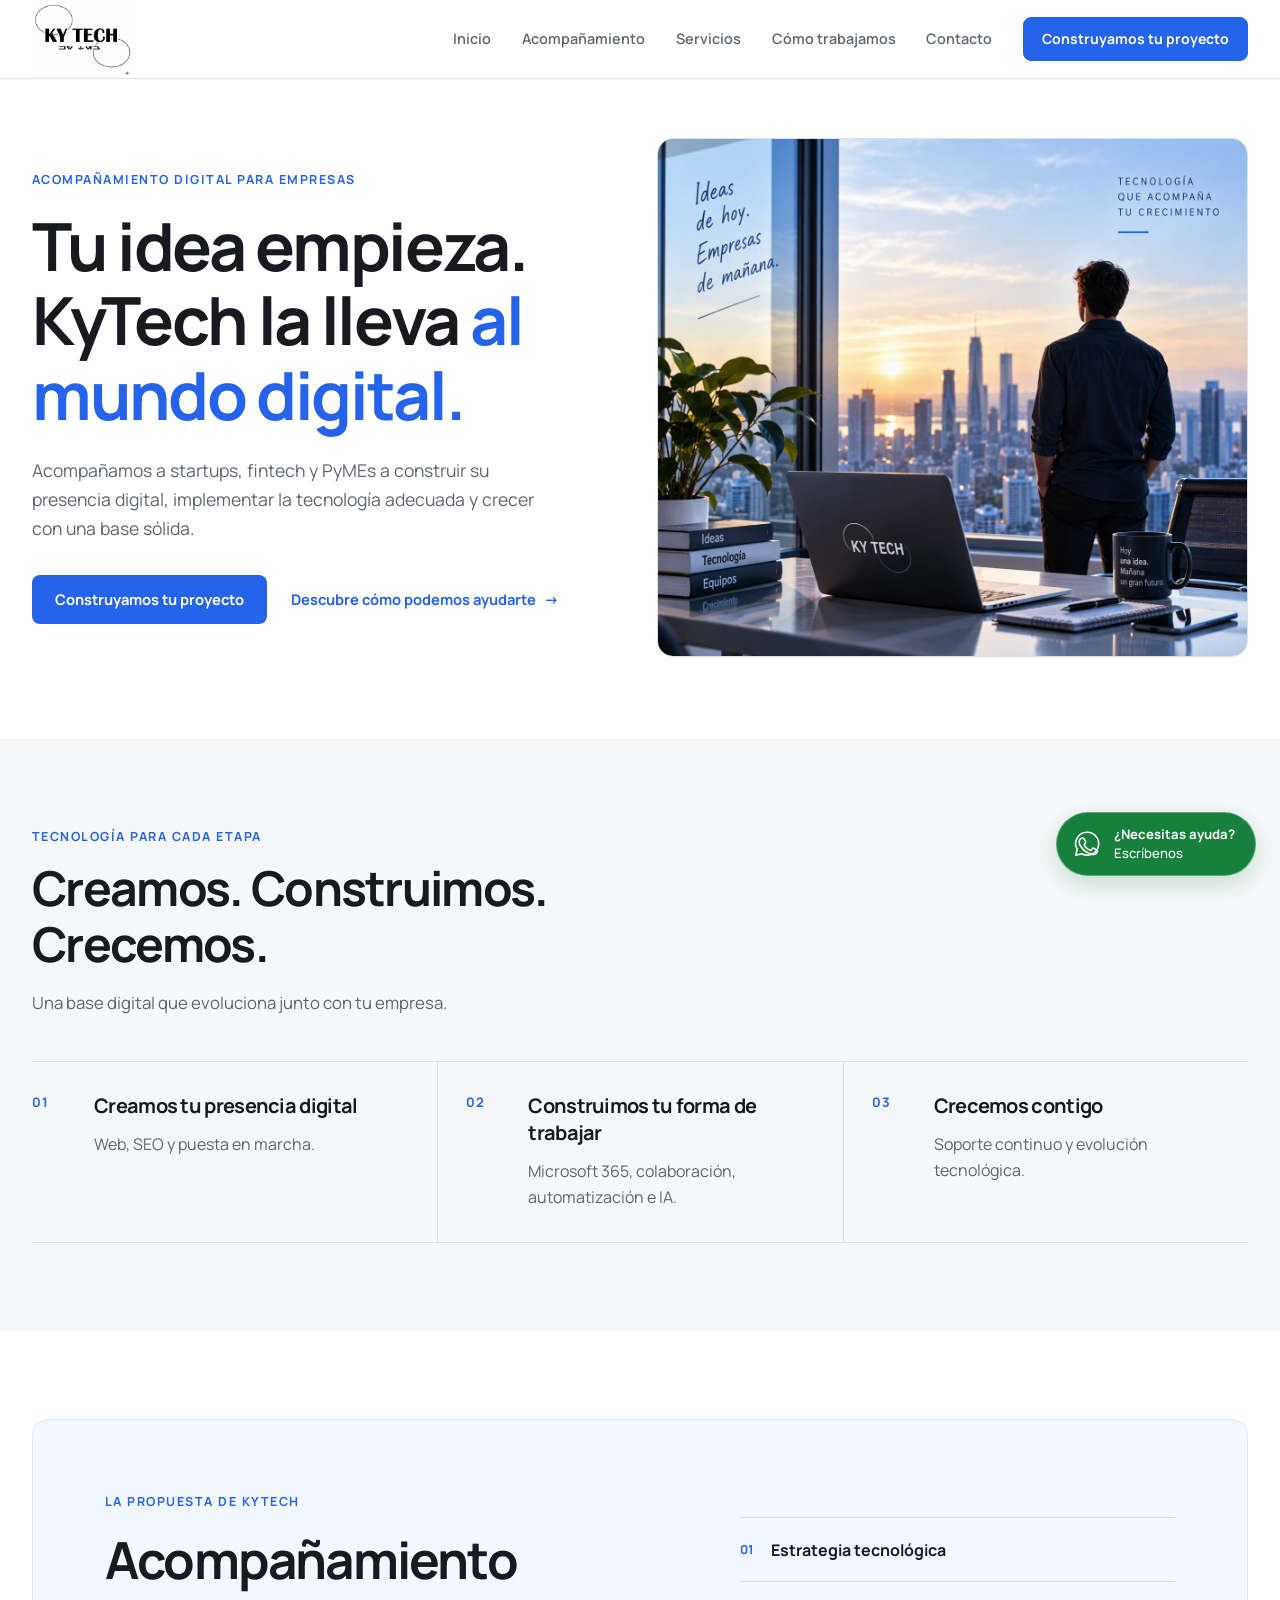
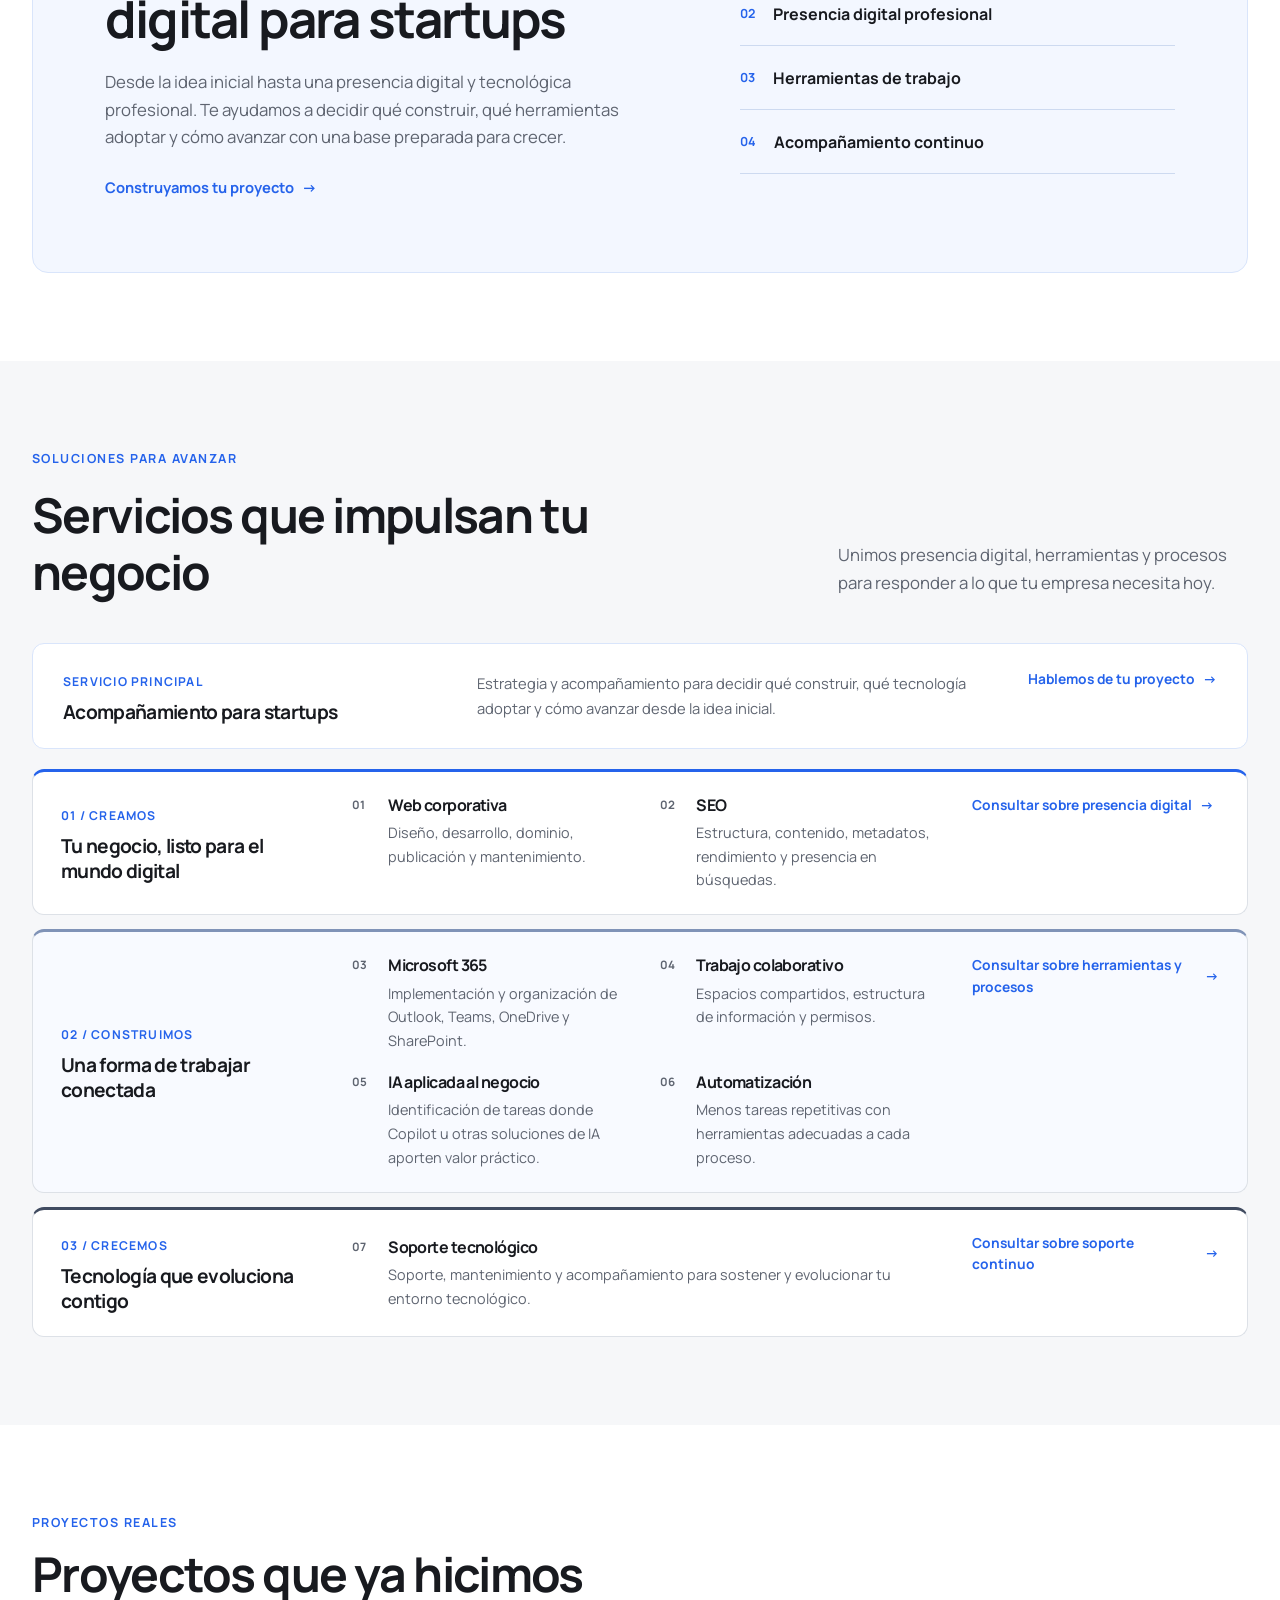
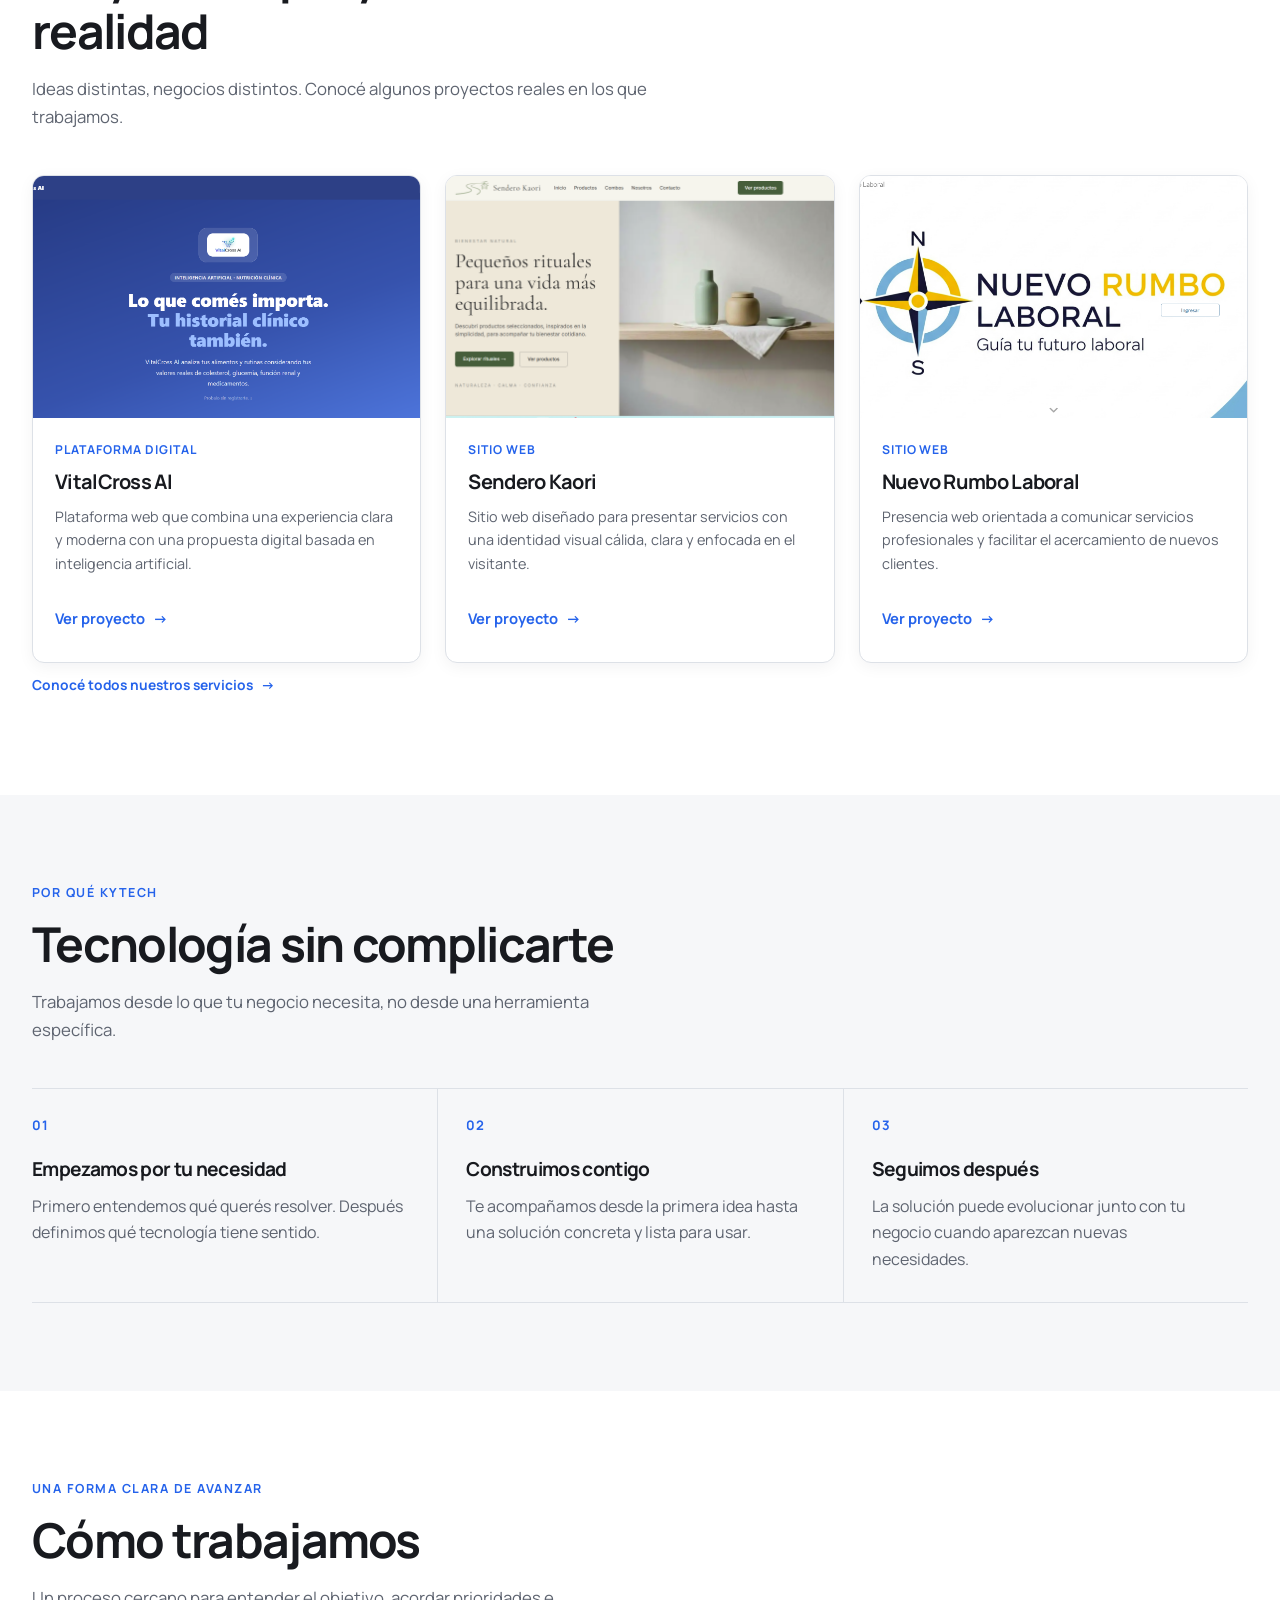
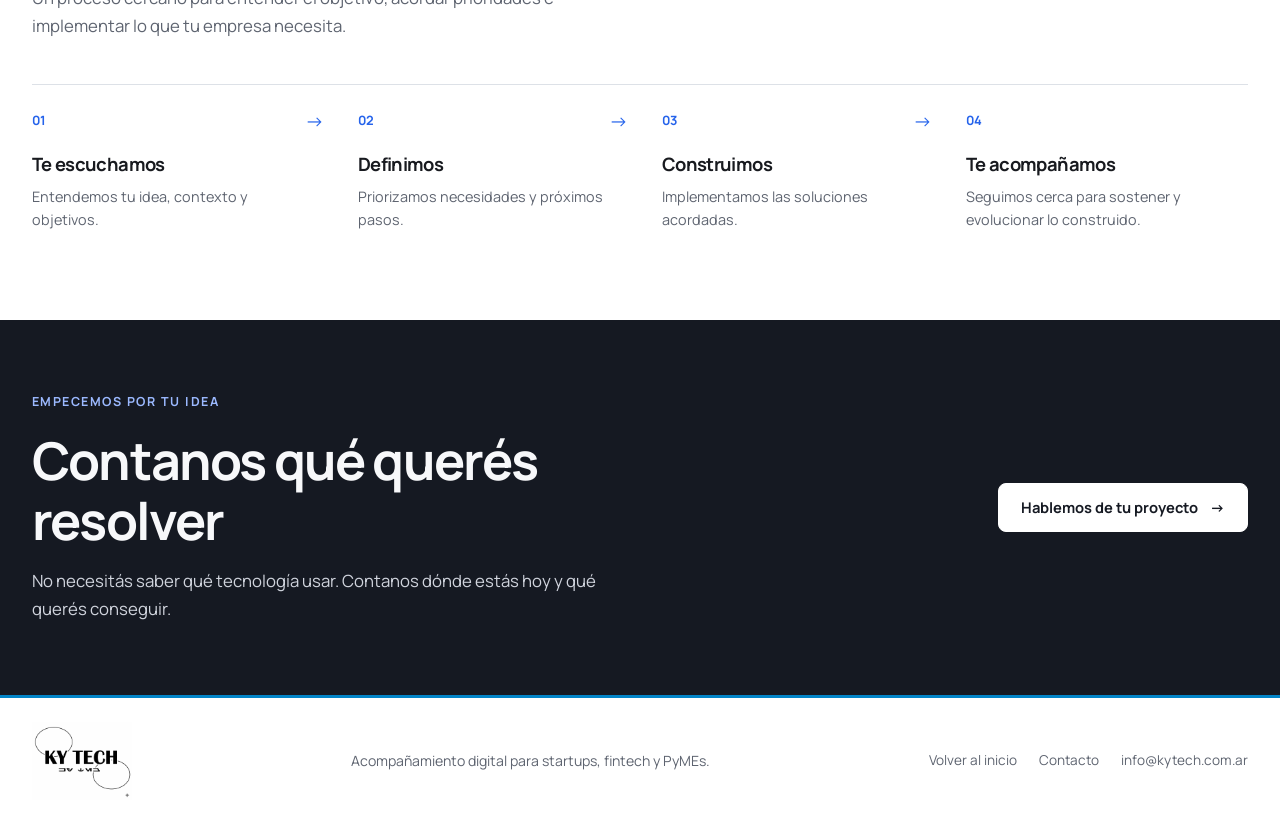
==== commit ab4a633d: "feat: mejorar confianza y conversion en home" ====
--- a/index.html
+++ b/index.html
@@ -241,6 +241,7 @@
             <div class="home-project-content">
               <p class="home-project-category">Plataforma digital</p>
               <h3>VitalCross AI</h3>
+              <p class="home-project-description">Plataforma web que combina una experiencia clara y moderna con una propuesta digital basada en inteligencia artificial.</p>
               <a href="https://www.vitalcrossai.com.ar/" target="_blank" rel="noopener noreferrer">Ver proyecto <span aria-hidden="true">→</span></a>
             </div>
           </article>
@@ -251,6 +252,7 @@
             <div class="home-project-content">
               <p class="home-project-category">Sitio web</p>
               <h3>Sendero Kaori</h3>
+              <p class="home-project-description">Sitio web diseñado para presentar servicios con una identidad visual cálida, clara y enfocada en el visitante.</p>
               <a href="https://kaori-sigma.vercel.app/" target="_blank" rel="noopener noreferrer">Ver proyecto <span aria-hidden="true">→</span></a>
             </div>
           </article>
@@ -261,11 +263,39 @@
             <div class="home-project-content">
               <p class="home-project-category">Sitio web</p>
               <h3>Nuevo Rumbo Laboral</h3>
+              <p class="home-project-description">Presencia web orientada a comunicar servicios profesionales y facilitar el acercamiento de nuevos clientes.</p>
               <a href="https://sites.google.com/nuevorumbolaboral.com.ar/nrl/p%C3%A1gina-principal" target="_blank" rel="noopener noreferrer">Ver proyecto <span aria-hidden="true">→</span></a>
             </div>
           </article>
         </div>
         <a class="home-group-link home-projects-link" href="servicios.html">Conocé todos nuestros servicios <span aria-hidden="true">→</span></a>
+      </div>
+    </section>
+
+    <section class="home-why home-section" aria-labelledby="why-title">
+      <div class="home-container">
+        <div class="home-section-heading">
+          <p class="home-eyebrow">Por qué KyTech</p>
+          <h2 id="why-title">Tecnología sin complicarte</h2>
+          <p>Trabajamos desde lo que tu negocio necesita, no desde una herramienta específica.</p>
+        </div>
+        <div class="home-why-grid">
+          <article class="home-why-item">
+            <span class="home-step-number">01</span>
+            <h3>Empezamos por tu necesidad</h3>
+            <p>Primero entendemos qué querés resolver. Después definimos qué tecnología tiene sentido.</p>
+          </article>
+          <article class="home-why-item">
+            <span class="home-step-number">02</span>
+            <h3>Construimos contigo</h3>
+            <p>Te acompañamos desde la primera idea hasta una solución concreta y lista para usar.</p>
+          </article>
+          <article class="home-why-item">
+            <span class="home-step-number">03</span>
+            <h3>Seguimos después</h3>
+            <p>La solución puede evolucionar junto con tu negocio cuando aparezcan nuevas necesidades.</p>
+          </article>
+        </div>
       </div>
     </section>
 
@@ -289,10 +319,10 @@
       <div class="home-container home-contact-inner">
         <div>
           <p class="home-eyebrow">Empecemos por tu idea</p>
-          <h2 id="contact-title">Tu próximo paso empieza aquí.</h2>
-          <p>Cuéntanos qué estás construyendo y veamos cómo KyTech puede acompañarte.</p>
-        </div>
-        <a class="home-button home-button-light" href="contacto.html">Construyamos tu proyecto <span aria-hidden="true">→</span></a>
+          <h2 id="contact-title">Contanos qué querés resolver</h2>
+          <p>No necesitás saber qué tecnología usar. Contanos dónde estás hoy y qué querés conseguir.</p>
+        </div>
+        <a class="home-button home-button-light" href="contacto.html">Hablemos de tu proyecto <span aria-hidden="true">→</span></a>
       </div>
     </section>
   </main>
--- a/style.css
+++ b/style.css
@@ -872,6 +872,42 @@
   border-bottom: 1px solid var(--home-border);
 }
 
+.home-why { background: var(--home-surface); }
+
+.home-why-grid {
+  display: grid;
+  grid-template-columns: repeat(3, minmax(0, 1fr));
+  border-top: 1px solid var(--home-border);
+  border-bottom: 1px solid var(--home-border);
+}
+
+.home-why-item {
+  min-width: 0;
+  min-height: 190px;
+  padding: 26px 28px 30px 0;
+}
+
+.home-why-item + .home-why-item {
+  padding-left: 28px;
+  border-left: 1px solid var(--home-border);
+}
+
+.home-why-item > span {
+  display: block;
+  margin-bottom: 22px;
+}
+
+.home-why-item h3 {
+  margin: 0;
+  font-size: 1.2rem;
+  line-height: 1.35;
+}
+
+.home-why-item p {
+  margin: 10px 0 0;
+  color: var(--home-muted) !important;
+}
+
 .home-journey-step {
   min-height: 180px;
   display: grid;
@@ -1012,6 +1048,8 @@
 
 .home-project-card {
   min-width: 0;
+  display: flex;
+  flex-direction: column;
   overflow: hidden;
   border: 1px solid var(--home-border);
   border-radius: 12px;
@@ -1028,6 +1066,7 @@
 
 .home-project-image {
   aspect-ratio: 16 / 10;
+  flex: 0 0 auto;
   overflow: hidden;
   margin: 0;
   background: var(--home-surface);
@@ -1041,7 +1080,13 @@
   object-position: top center;
 }
 
-.home-project-content { padding: 22px; }
+.home-project-content {
+  flex: 1;
+  display: flex;
+  flex-direction: column;
+  align-items: flex-start;
+  padding: 22px;
+}
 
 .home-project-category {
   margin: 0 0 8px;
@@ -1058,12 +1103,18 @@
   line-height: 1.35;
 }
 
+.home-project-description {
+  margin: 10px 0 20px;
+  color: var(--home-muted) !important;
+  font-size: .9rem;
+}
+
 .home-project-content > a {
   min-height: 44px;
   display: inline-flex;
   align-items: center;
   gap: 8px;
-  margin-top: 8px;
+  margin-top: auto;
   color: var(--home-blue);
   font-size: .92rem;
   font-weight: 700;
@@ -1410,6 +1461,15 @@
     border-top: 1px solid var(--home-border);
     border-left: 0;
   }
+  .home-why-grid { grid-template-columns: 1fr; }
+  .home-why-item,
+  .home-why-item + .home-why-item {
+    min-height: 0;
+    padding: 22px 0;
+    border-left: 0;
+  }
+  .home-why-item + .home-why-item { border-top: 1px solid var(--home-border); }
+  .home-why-item > span { margin-bottom: 12px; }
   .home-section-heading { margin-bottom: 28px; }
   .home-accompaniment-layout {
     grid-template-columns: 1fr;
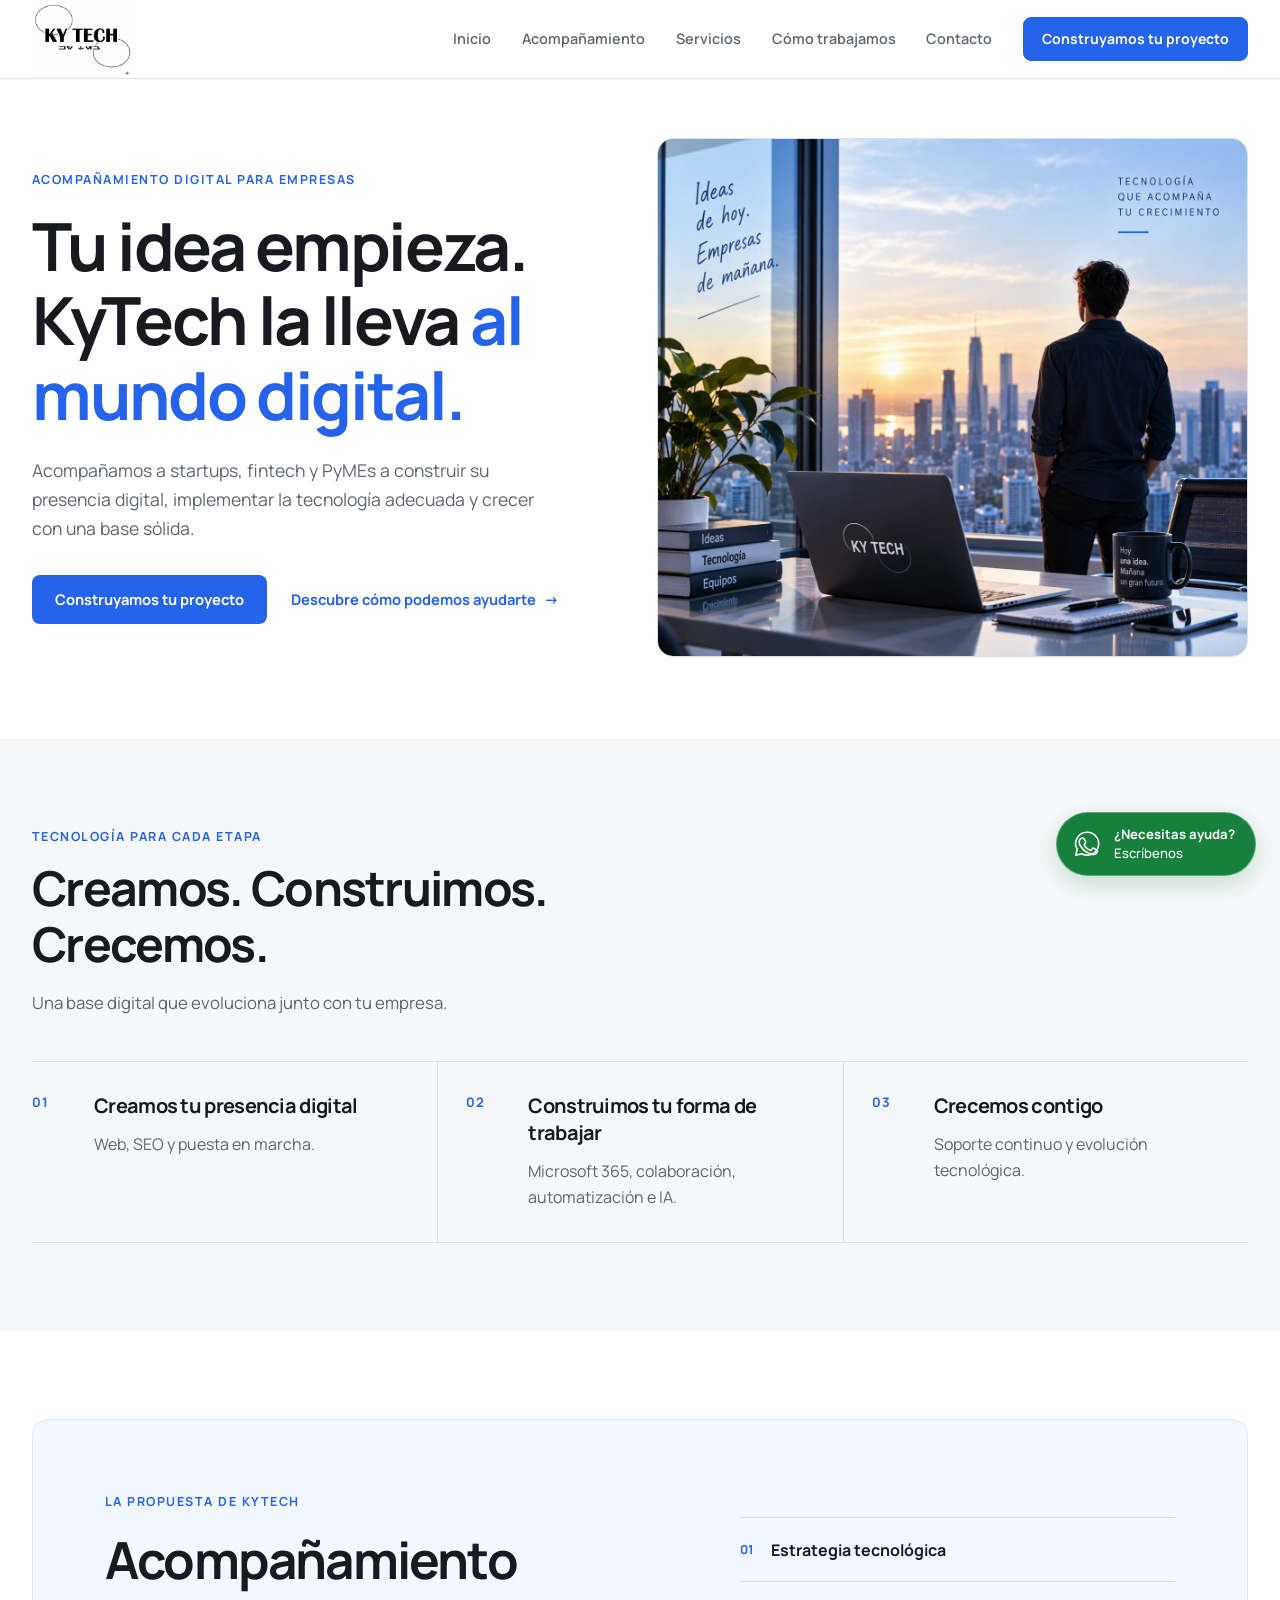
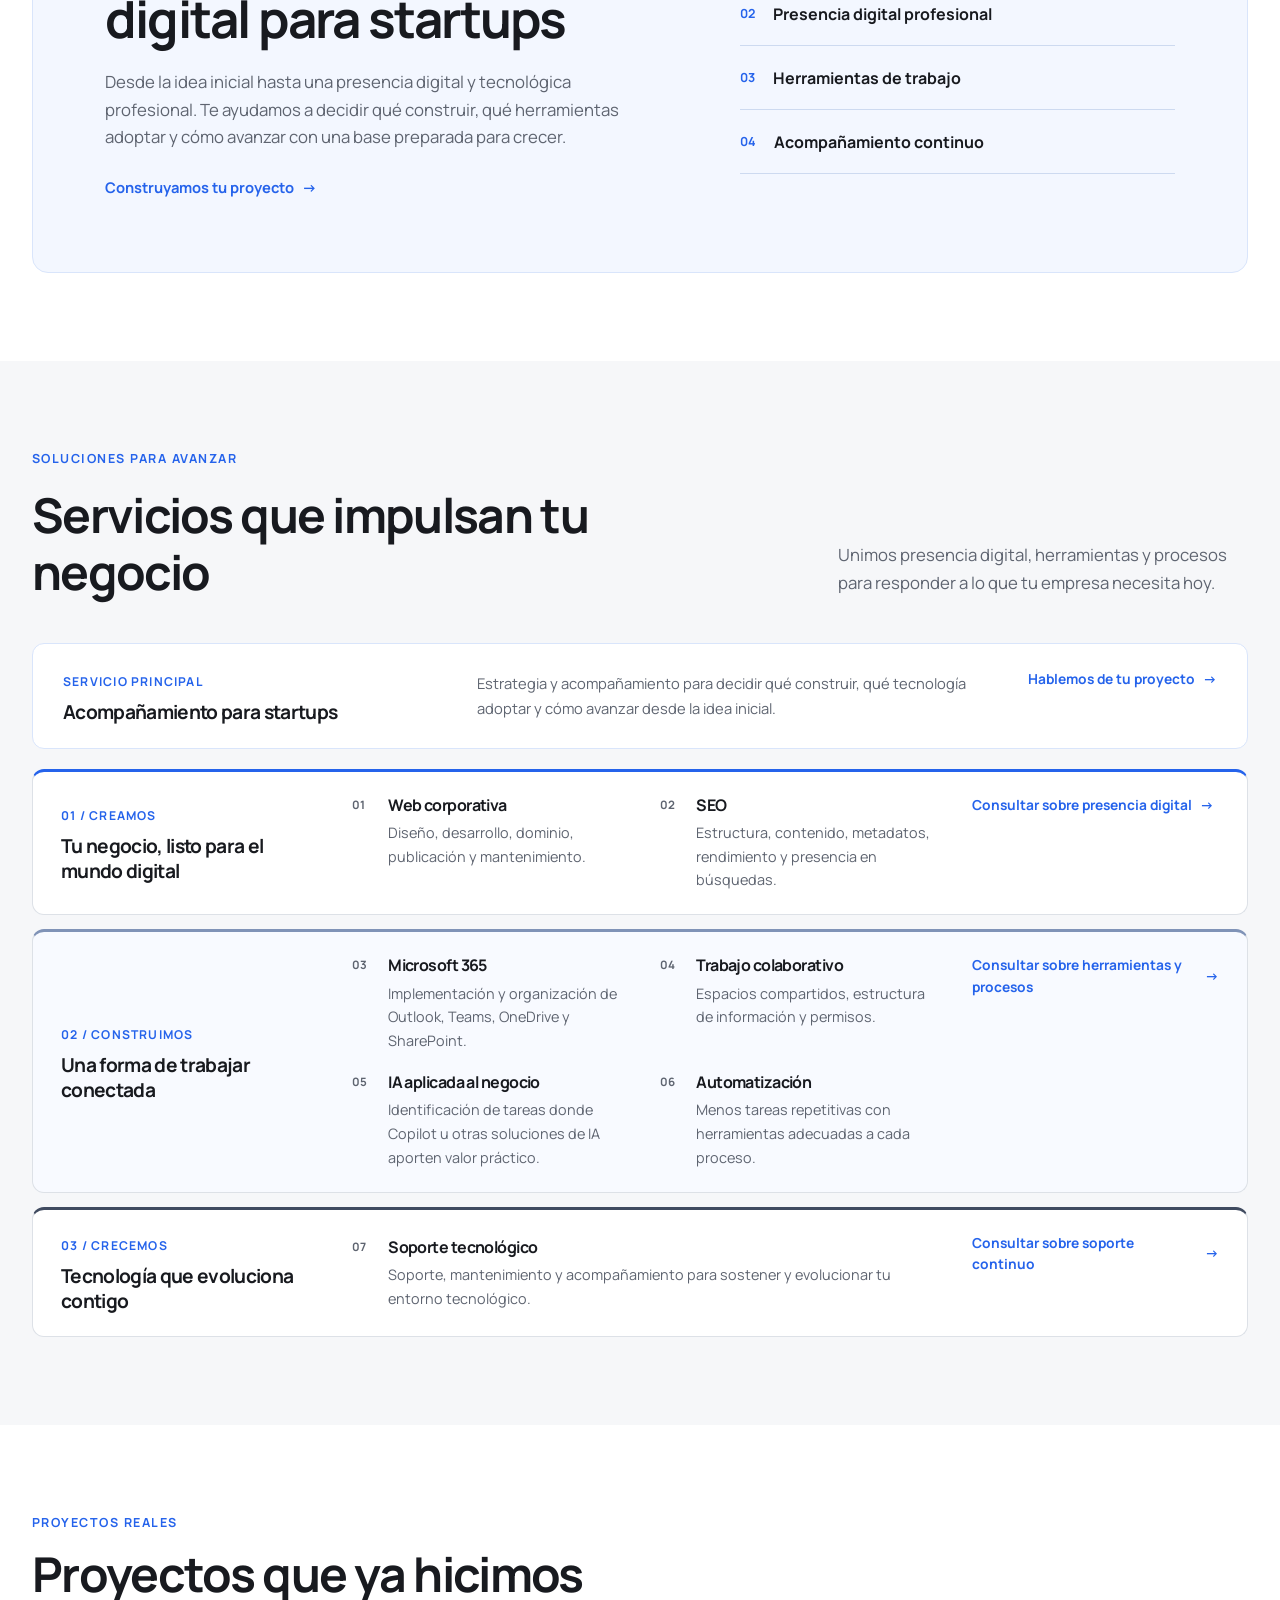
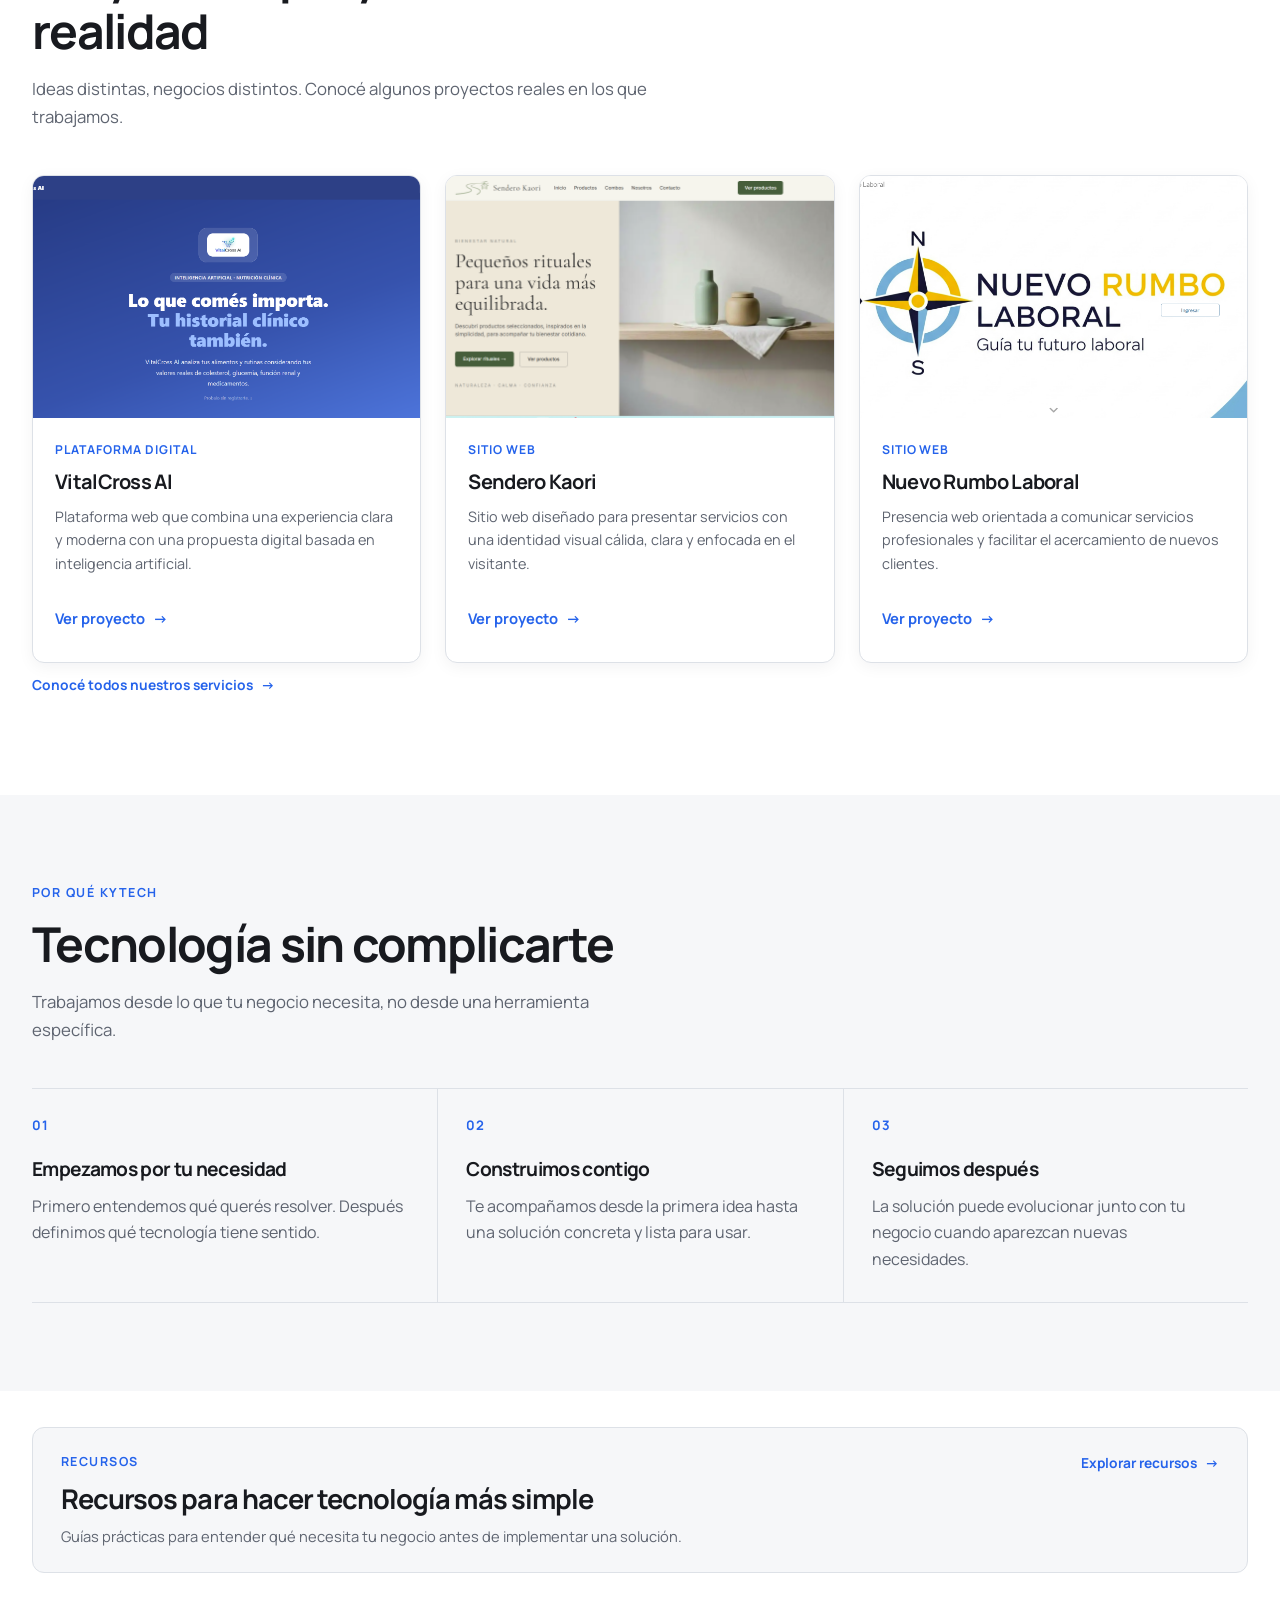
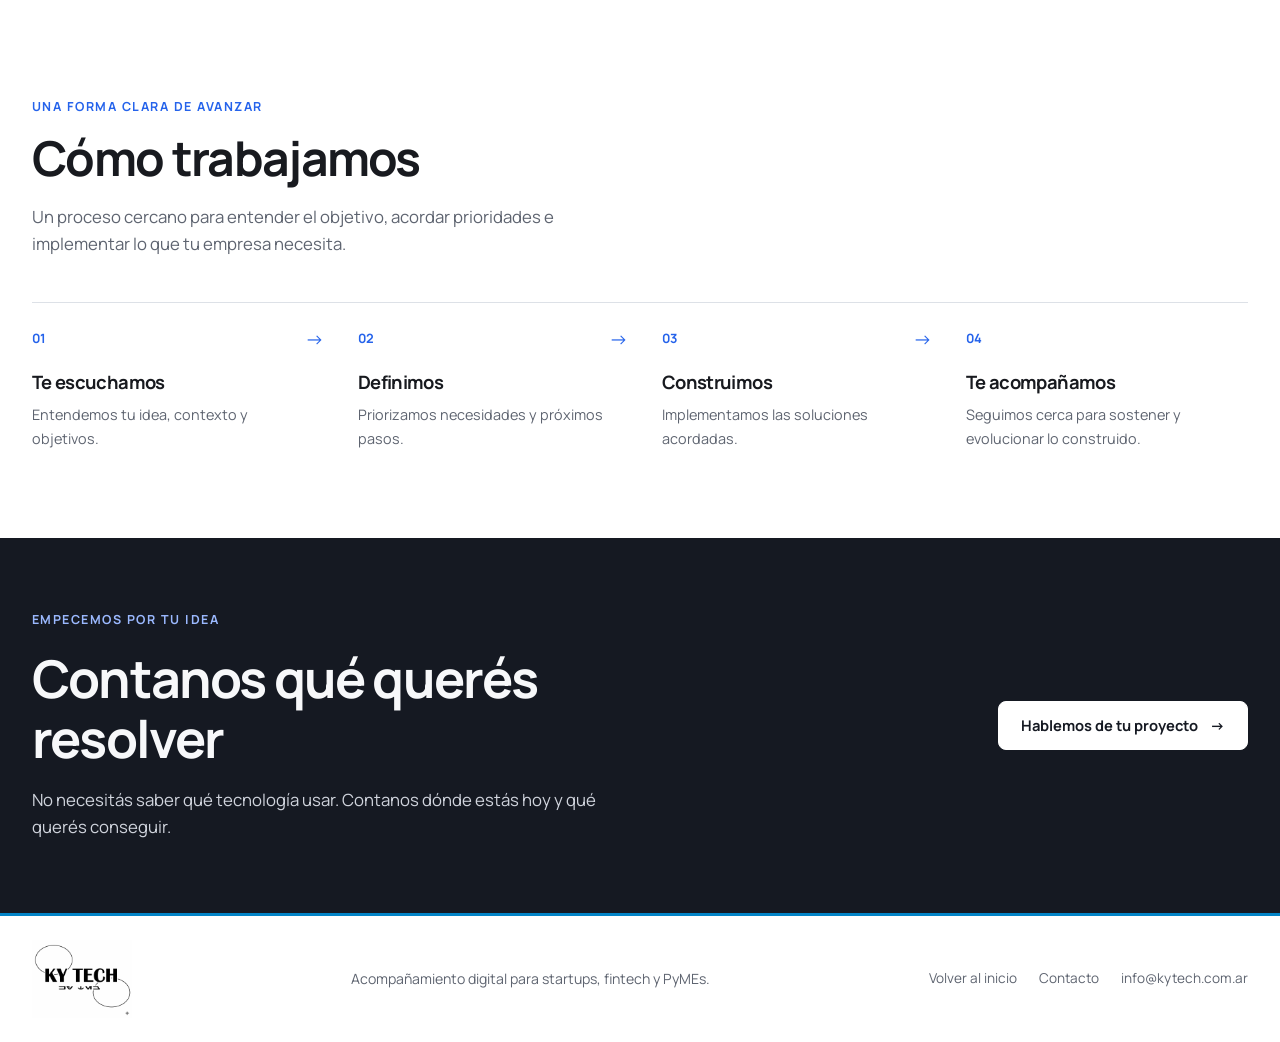
==== commit 0c6186ce: "feat: agregar centro de recursos gratuitos" ====
--- a/index.html
+++ b/index.html
@@ -32,7 +32,7 @@
   <link rel="preconnect" href="https://fonts.googleapis.com" />
   <link rel="preconnect" href="https://fonts.gstatic.com" crossorigin />
   <link href="https://fonts.googleapis.com/css2?family=Manrope:wght@400;500;600;700&display=swap" rel="stylesheet" />
-  <link rel="stylesheet" href="style.css?v=12" />
+  <link rel="stylesheet" href="style.css?v=13" />
   <script type="application/ld+json">
   {
     "@context": "https://schema.org",
@@ -296,6 +296,17 @@
             <p>La solución puede evolucionar junto con tu negocio cuando aparezcan nuevas necesidades.</p>
           </article>
         </div>
+      </div>
+    </section>
+
+    <section class="home-resource-invite" aria-labelledby="home-resources-title">
+      <div class="home-container home-resource-invite-inner">
+        <div>
+          <p class="home-eyebrow">Recursos</p>
+          <h2 id="home-resources-title">Recursos para hacer tecnología más simple</h2>
+          <p>Guías prácticas para entender qué necesita tu negocio antes de implementar una solución.</p>
+        </div>
+        <a class="home-group-link" href="recursos.html">Explorar recursos <span aria-hidden="true">→</span></a>
       </div>
     </section>
 
--- a/style.css
+++ b/style.css
@@ -1038,6 +1038,38 @@
 
 .home-startup-service .home-group-link { margin: 0; }
 
+.home-resource-invite {
+  padding-block: 36px;
+  background: #ffffff;
+}
+
+.home-resource-invite-inner {
+  display: flex;
+  align-items: center;
+  justify-content: space-between;
+  gap: 28px;
+  padding: 24px 28px;
+  border: 1px solid var(--home-border);
+  border-radius: 12px;
+  background: var(--home-surface);
+}
+
+.home-resource-invite .home-eyebrow { margin-bottom: 8px; }
+
+.home-resource-invite h2 {
+  margin: 0;
+  font-size: clamp(1.25rem, 2.4vw, 1.7rem);
+  line-height: 1.3;
+}
+
+.home-resource-invite > .home-container > div > p:last-child {
+  margin: 8px 0 0;
+  color: var(--home-muted) !important;
+  font-size: .92rem;
+}
+
+.home-resource-invite .home-group-link { flex: 0 0 auto; }
+
 .home-projects { background: #ffffff; }
 
 .home-project-grid {
@@ -1450,6 +1482,7 @@
   .home-hero-description { font-size: 1rem; }
   .home-hero-visual { max-width: 620px; }
   .home-section { padding-block: 64px; }
+  .home-resource-invite-inner { align-items: flex-start; flex-direction: column; gap: 14px; padding: 22px; }
   .home-journey-grid { grid-template-columns: 1fr; }
   .home-journey-step {
     min-height: 0;
@@ -1540,6 +1573,69 @@
     scroll-behavior: auto !important;
     transition-duration: 0.01ms !important;
   }
+}
+
+.resources-page main { overflow: clip; }
+.resources-hero { padding-block: 76px 64px; background: #ffffff; }
+.resources-hero-inner { max-width: 980px; }
+.resources-hero .home-eyebrow { margin-bottom: 16px; }
+.resources-hero h1 { max-width: 900px; margin: 0; font-size: clamp(2.45rem, 5vw, 4rem); line-height: 1.12; }
+.resources-hero-inner > p:last-child { max-width: 740px; margin: 22px 0 0; color: var(--home-muted) !important; font-size: 1.08rem; }
+
+.resources-intro { padding-block: 30px; background: var(--home-surface); }
+.resources-intro p { max-width: 900px; margin: 0; color: var(--home-text); font-size: 1.02rem; }
+
+.resources-list-section { padding-block: 76px 88px; background: #ffffff; }
+.resources-list-heading { max-width: 760px; margin-bottom: 34px; }
+.resources-list-heading .home-eyebrow { margin-bottom: 10px; }
+.resources-list-heading h2,
+.resources-evaluator h2 { margin: 0; font-size: clamp(1.9rem, 3.6vw, 2.7rem); line-height: 1.2; }
+
+.resources-grid { display: grid; grid-template-columns: repeat(2, minmax(0, 1fr)); align-items: stretch; gap: 20px; }
+.resources-card { min-width: 0; display: flex; border: 1px solid var(--home-border); border-radius: 12px; background: #ffffff; box-shadow: 0 4px 16px rgba(21, 25, 34, .05); transition: transform 180ms ease, border-color 180ms ease, box-shadow 180ms ease; }
+.resources-card:hover { transform: translateY(-3px); border-color: #c8d5ed; box-shadow: 0 10px 24px rgba(21, 25, 34, .1); }
+.resources-card-content { flex: 1; display: flex; flex-direction: column; align-items: flex-start; padding: 26px; }
+.resources-category { margin: 0 0 10px; color: var(--home-blue) !important; font-size: .76rem; font-weight: 700; letter-spacing: .1em; text-transform: uppercase; }
+.resources-card h3 { margin: 0; font-size: 1.2rem; line-height: 1.35; }
+.resources-description { margin: 12px 0 18px; color: var(--home-muted) !important; font-size: .92rem; }
+.resources-type { margin: auto 0 14px; color: var(--home-muted) !important; font-size: .78rem; font-weight: 700; }
+.resources-download { width: 100%; }
+
+.resources-evaluator { padding-block: 72px; background: var(--home-surface); }
+.resources-evaluator-layout { display: grid; grid-template-columns: minmax(0, 1fr) minmax(0, 1fr); align-items: center; gap: clamp(40px, 7vw, 88px); }
+.resources-evaluator-copy { max-width: 620px; }
+.resources-evaluator-copy .home-eyebrow { margin-bottom: 10px; }
+.resources-evaluator-copy > p:not(.home-eyebrow):not(.resources-evaluator-status) { margin: 16px 0 0; color: var(--home-muted) !important; }
+.resources-evaluator-status { width: fit-content; margin: 22px 0 0; padding: 12px 16px; border: 1px solid var(--home-border); border-radius: 8px; background: #eef1f5; color: #5e6470 !important; font-size: .88rem; font-weight: 700; }
+.resources-areas { display: grid; grid-template-columns: repeat(2, minmax(0, 1fr)); gap: 10px; margin: 0; padding: 0; list-style: none; }
+.resources-areas li { min-height: 52px; display: flex; align-items: center; padding: 12px 14px; border: 1px solid var(--home-border); border-radius: 8px; background: #ffffff; color: var(--home-text); font-size: .88rem; font-weight: 600; }
+
+.resources-contact { padding-block: 72px; }
+.resources-contact h2 { font-size: clamp(1.9rem, 3.8vw, 2.8rem); }
+
+@media (max-width: 1023px) {
+  .resources-hero { padding-block: 64px 56px; }
+  .resources-evaluator-layout { gap: 36px; }
+}
+
+@media (max-width: 767px) {
+  .resources-hero { padding-block: 52px 44px; }
+  .resources-hero h1 { font-size: clamp(2.25rem, 9vw, 3.2rem); }
+  .resources-hero-inner > p:last-child { font-size: 1rem; }
+  .resources-intro { padding-block: 24px; }
+  .resources-list-section { padding-block: 60px 64px; }
+  .resources-grid { grid-template-columns: 1fr; gap: 16px; }
+  .resources-card-content { padding: 22px; }
+  .resources-evaluator { padding-block: 60px; }
+  .resources-evaluator-layout { grid-template-columns: 1fr; gap: 28px; }
+  .resources-areas { grid-template-columns: 1fr; }
+  .resources-contact { padding-block: 56px; }
+}
+
+@media (prefers-reduced-motion: reduce) {
+  .resources-page *,
+  .resources-page *::before,
+  .resources-page *::after { transition-duration: 0.01ms !important; }
 }
 
 /* ── KYTECH ACOMPAÑAMIENTO PAGE ── */
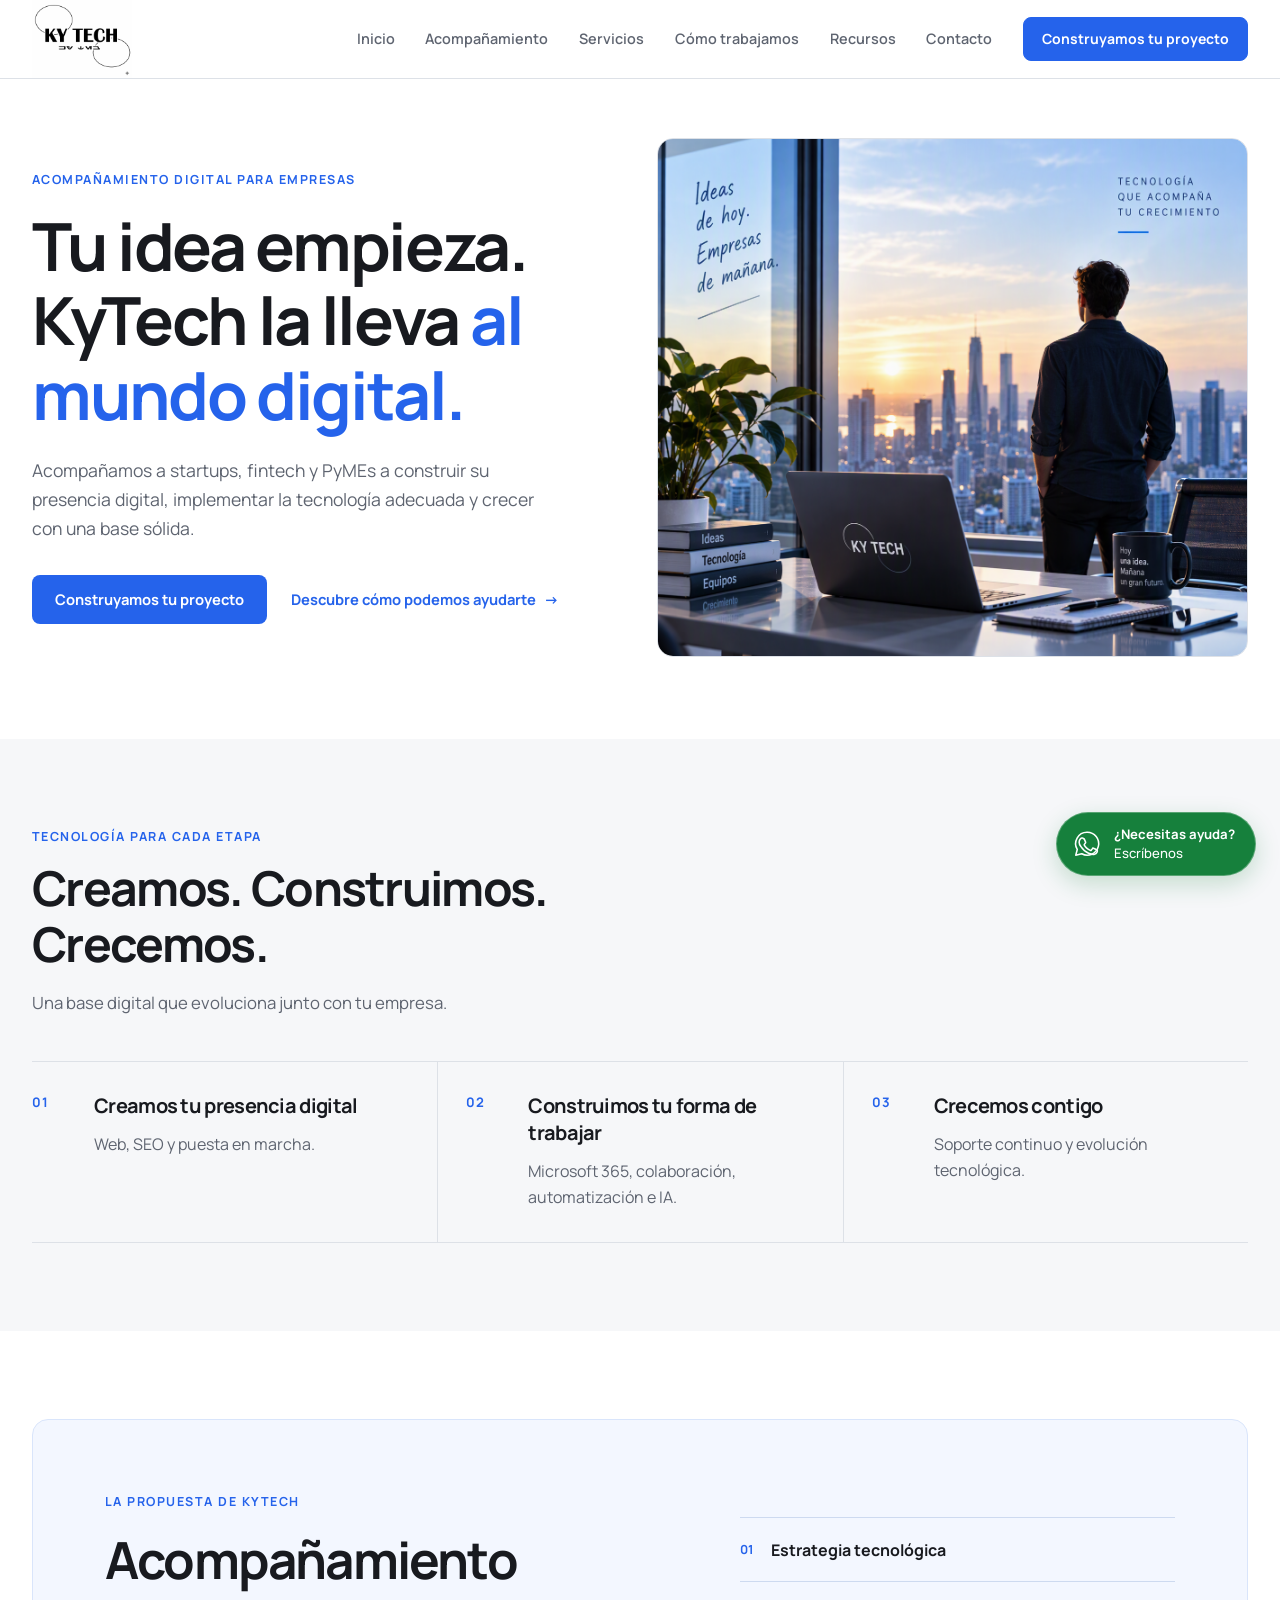
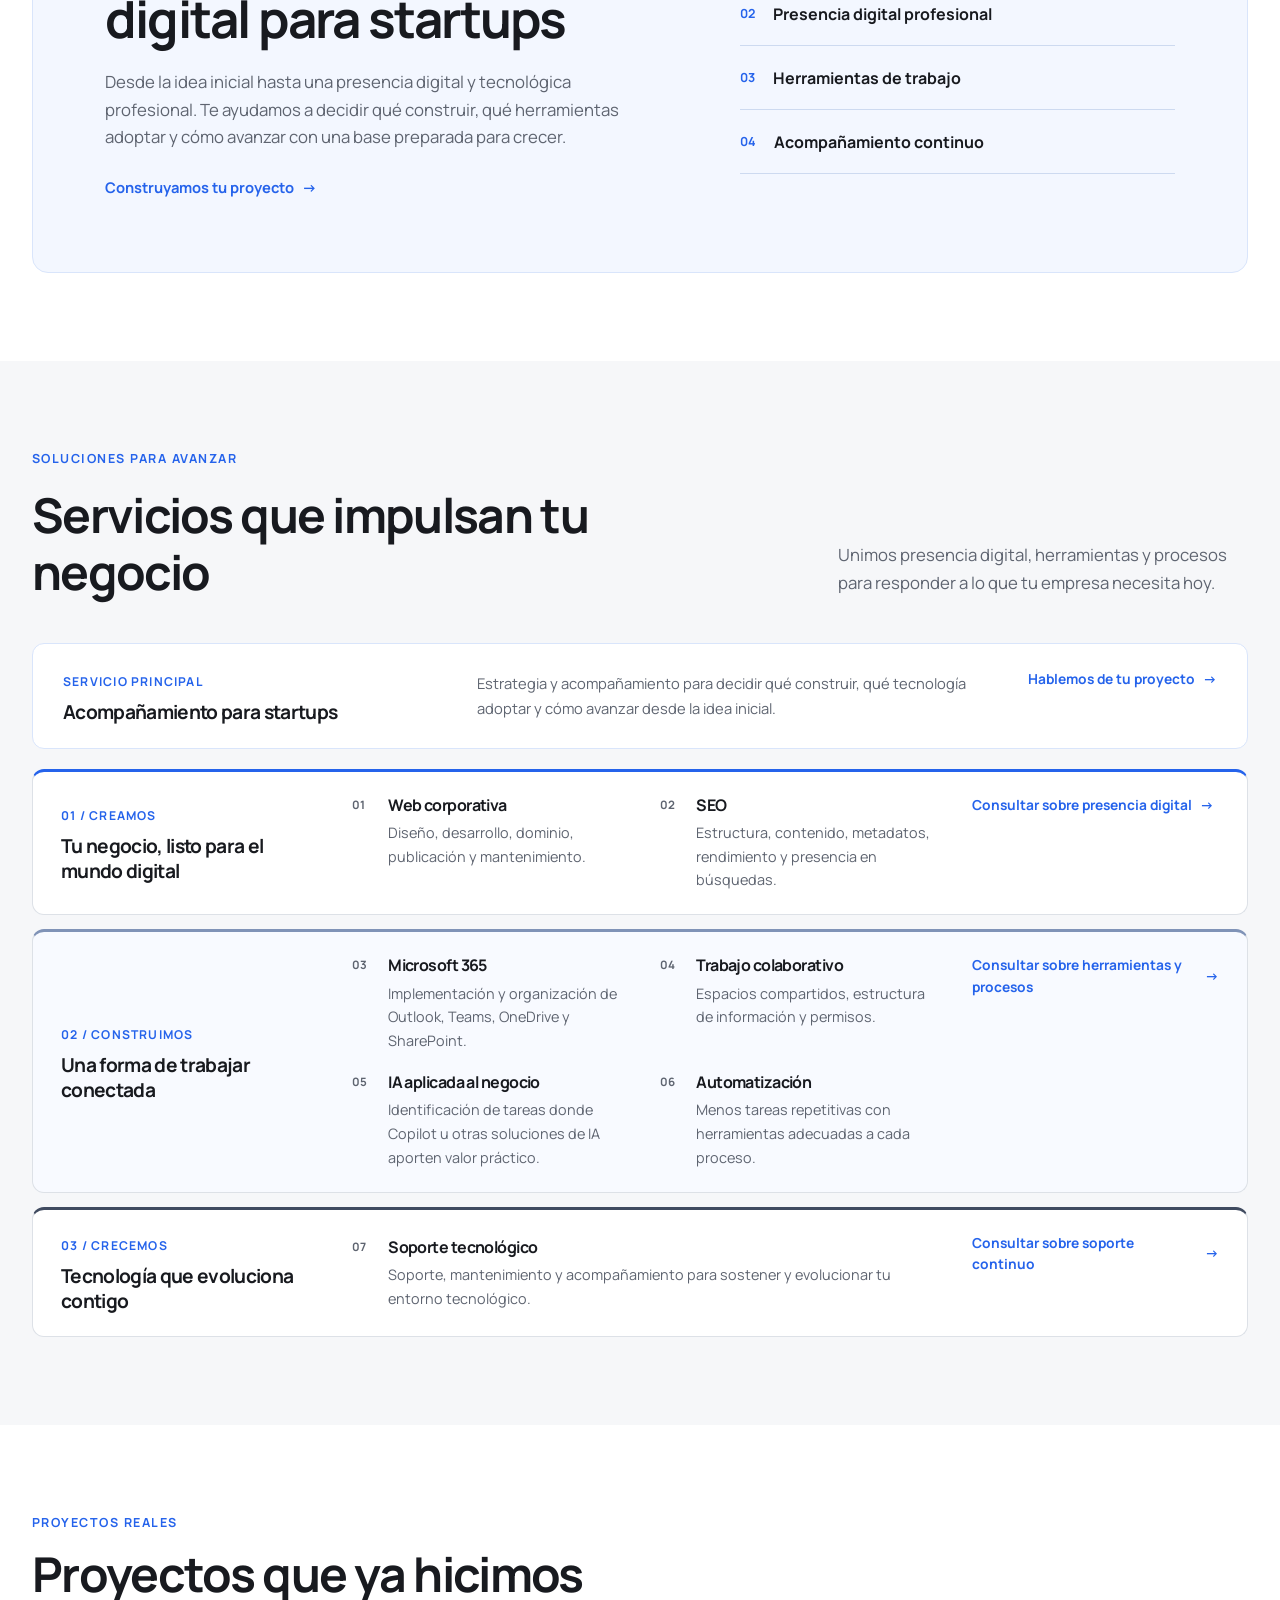
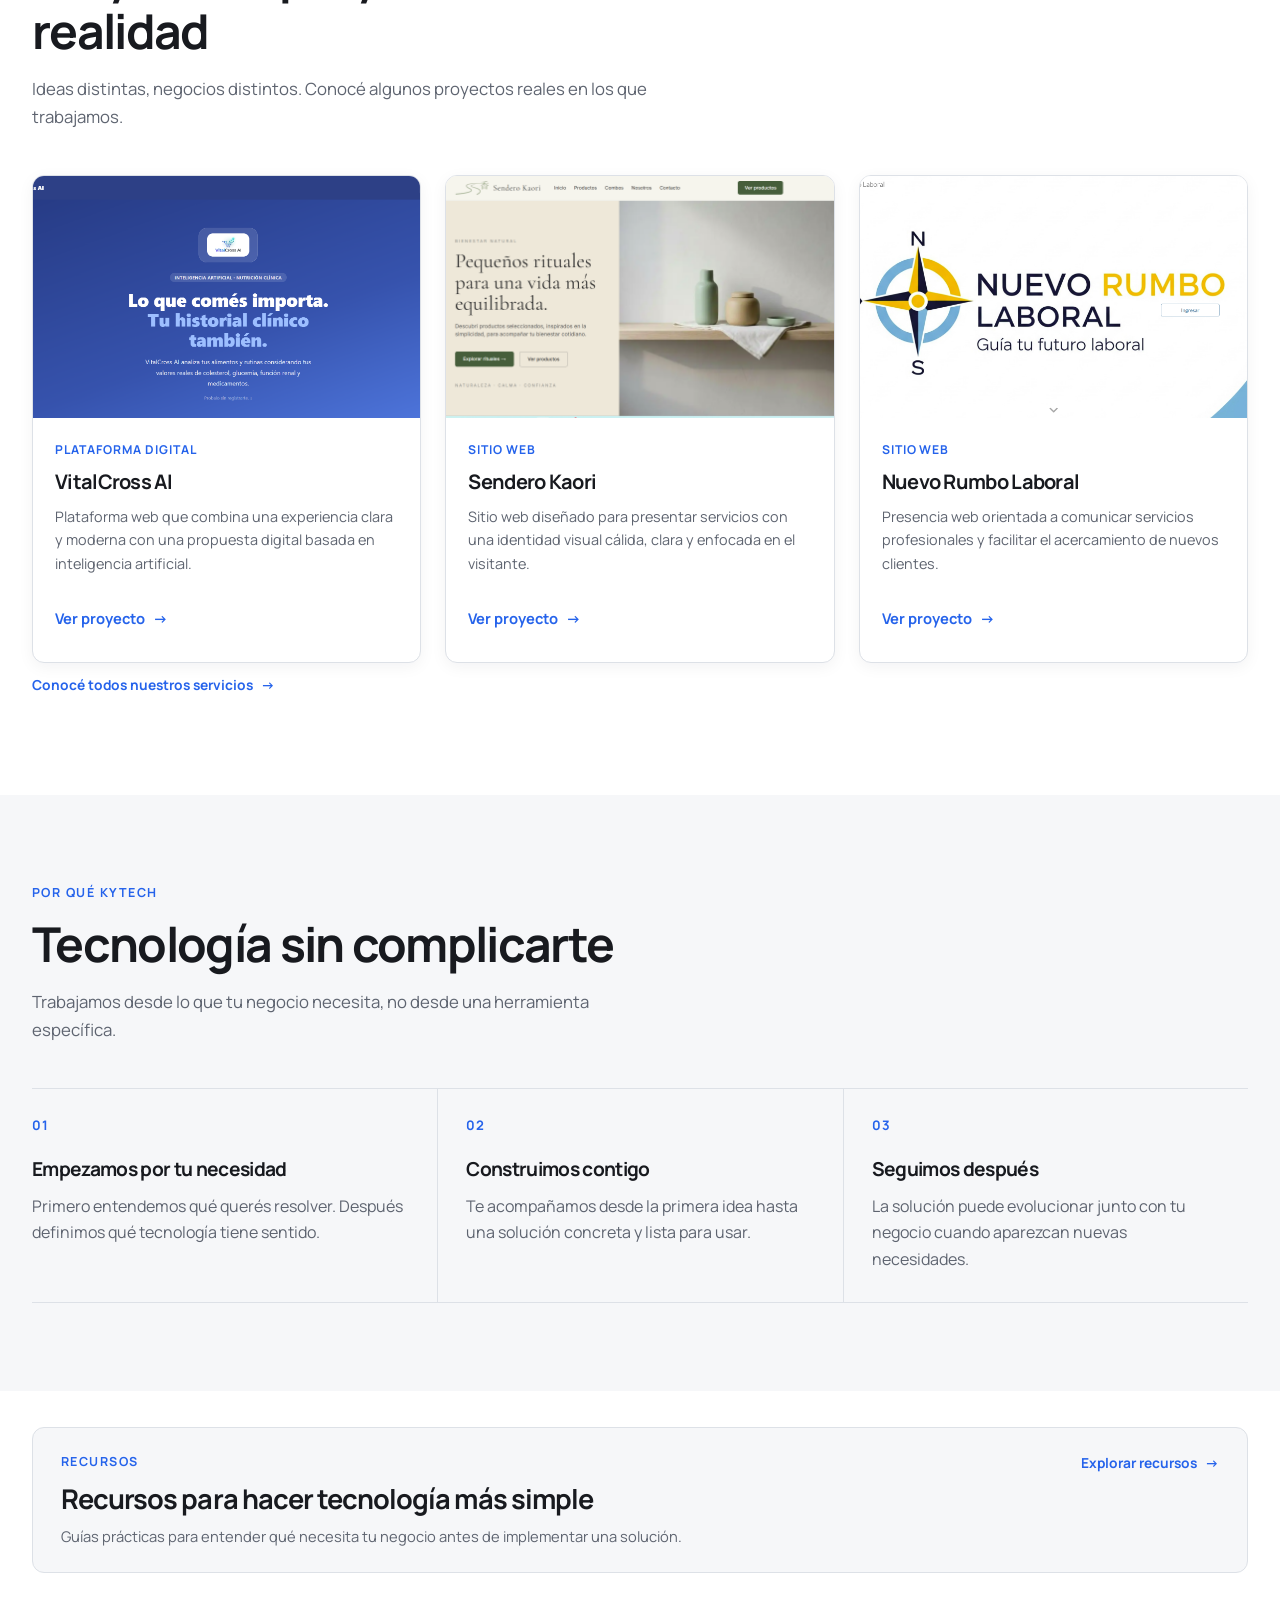
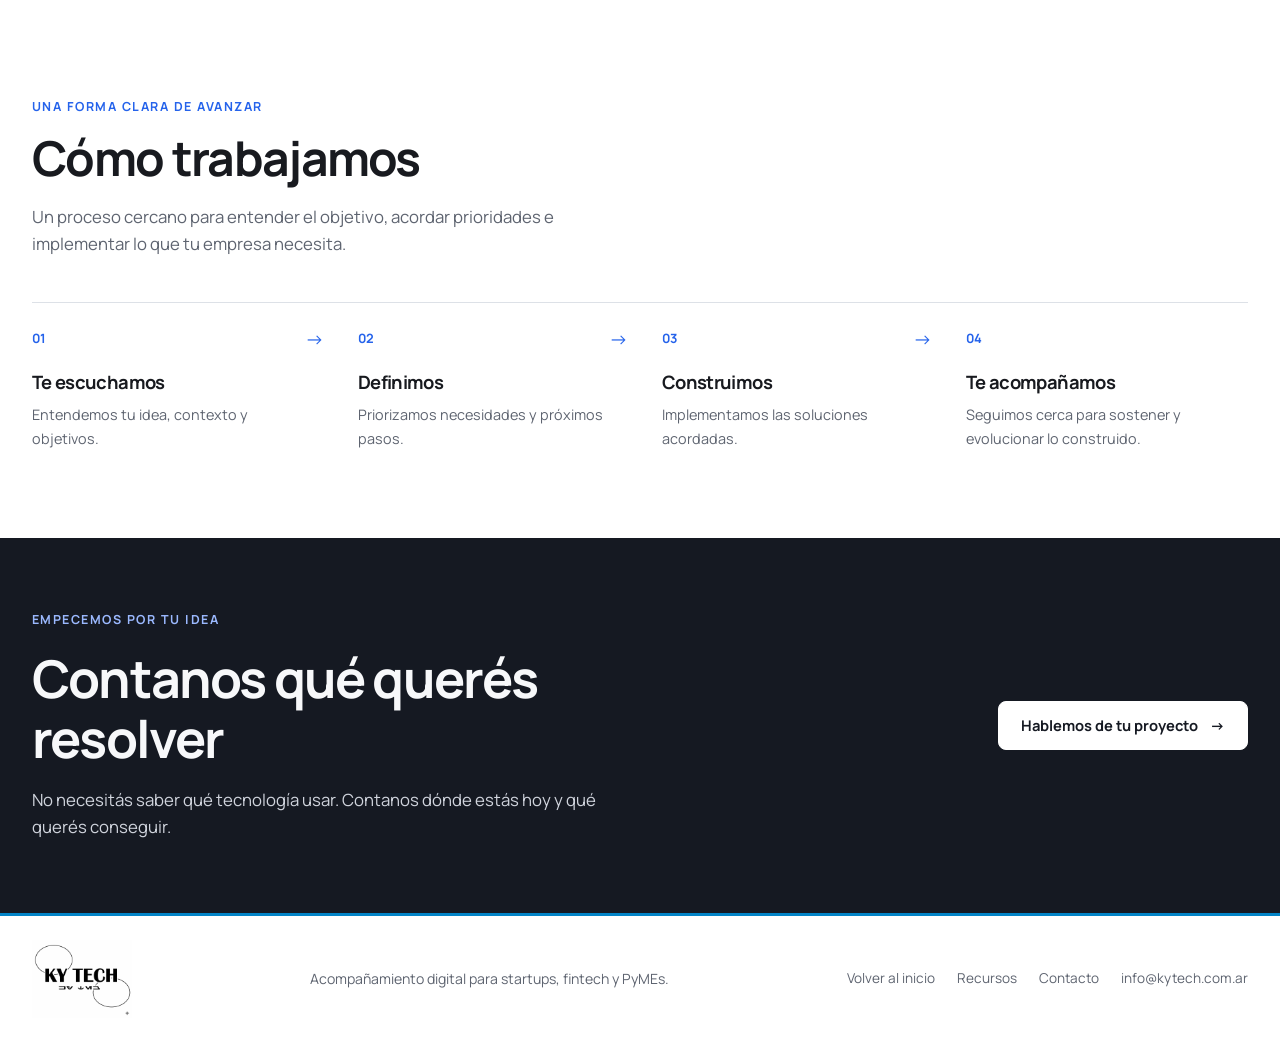
==== commit 75a76a98: "feat: agregar recursos a la navegacion del sitio" ====
--- a/index.html
+++ b/index.html
@@ -60,6 +60,7 @@
         <a href="acompanamiento.html">Acompañamiento</a>
         <a href="servicios.html">Servicios</a>
         <a href="como.html">Cómo trabajamos</a>
+        <a href="recursos.html">Recursos</a>
         <a href="contacto.html">Contacto</a>
         <a class="home-nav-cta" href="contacto.html">Construyamos tu proyecto</a>
       </div>
@@ -74,6 +75,7 @@
       <a href="acompanamiento.html">Acompañamiento</a>
       <a href="servicios.html">Servicios</a>
       <a href="como.html">Cómo trabajamos</a>
+      <a href="recursos.html">Recursos</a>
       <a href="contacto.html">Contacto</a>
       <a class="home-nav-cta" href="contacto.html">Construyamos tu proyecto</a>
     </div>
@@ -346,6 +348,7 @@
       <p>Acompañamiento digital para startups, fintech y PyMEs.</p>
       <div class="home-footer-links" aria-label="Enlaces de contacto">
         <a href="#inicio">Volver al inicio</a>
+        <a href="recursos.html">Recursos</a>
         <a href="contacto.html">Contacto</a>
         <a href="mailto:info@kytech.com.ar">info@kytech.com.ar</a>
       </div>
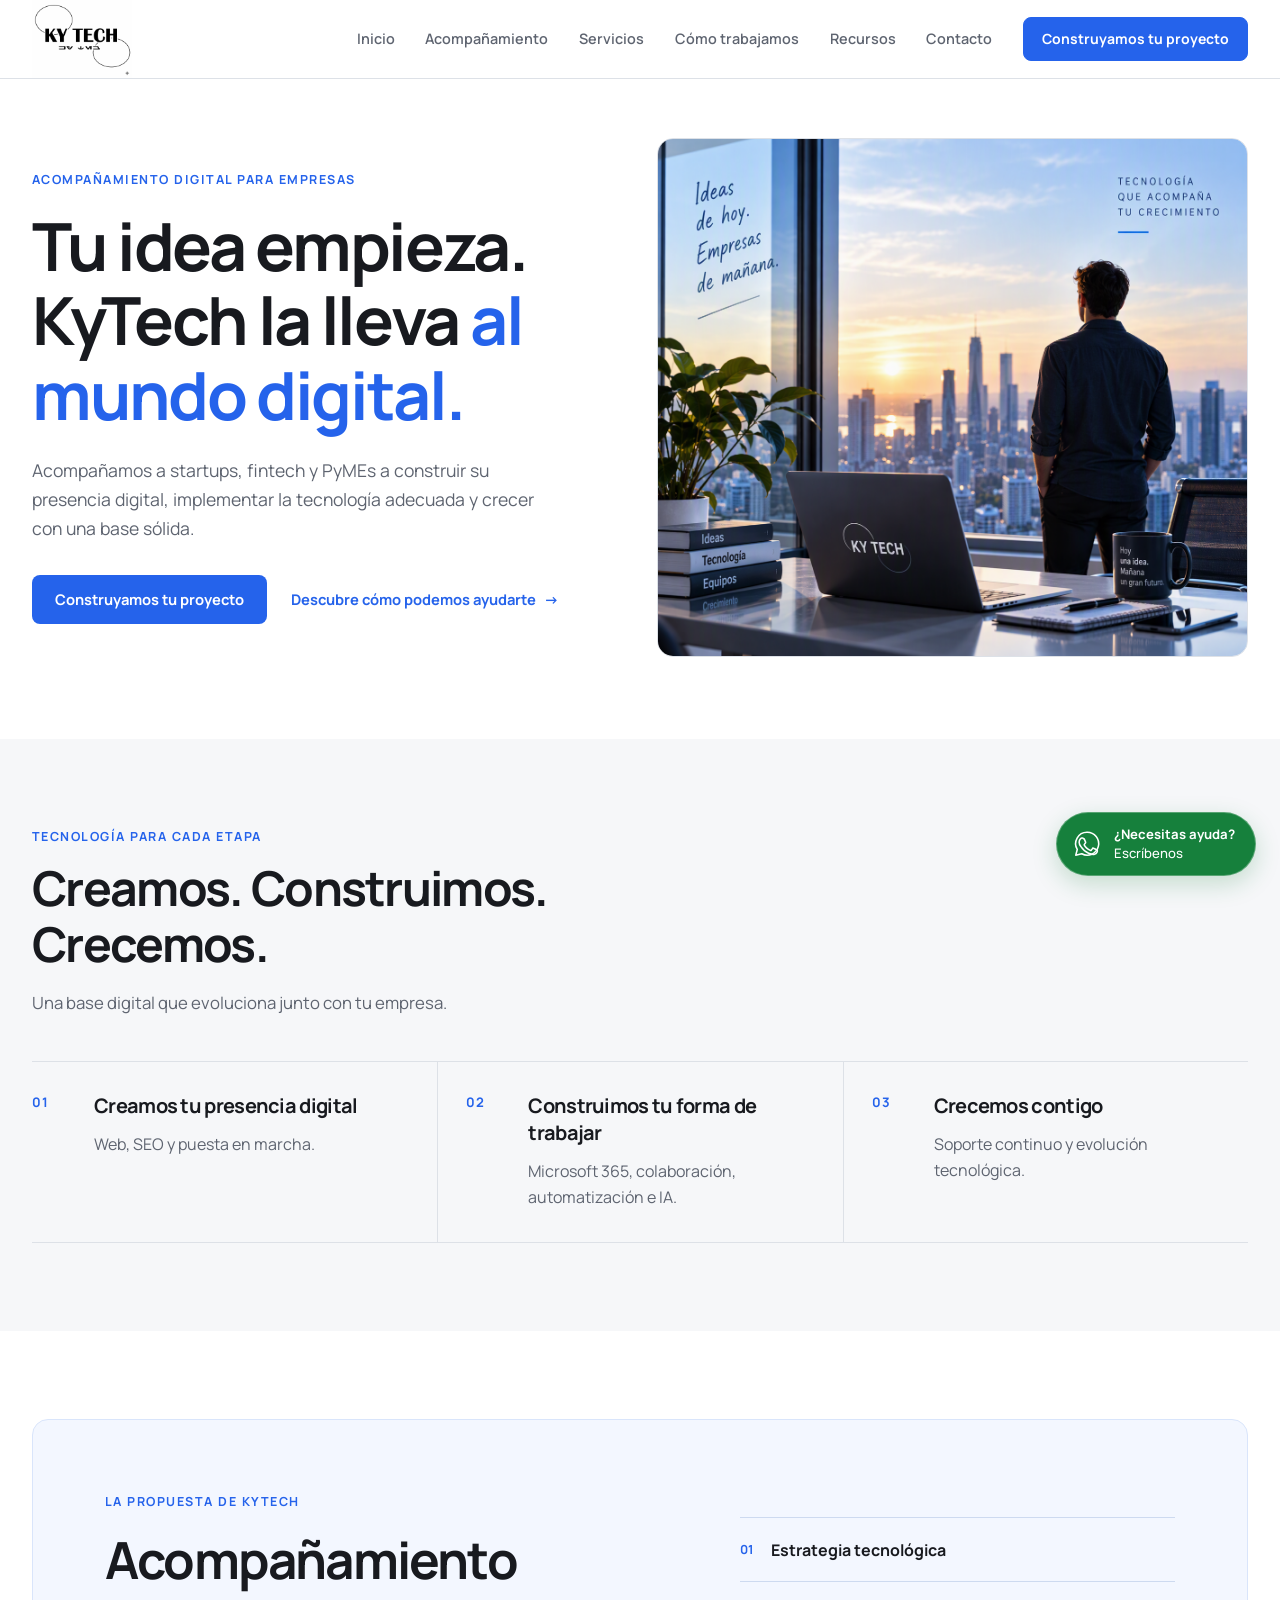
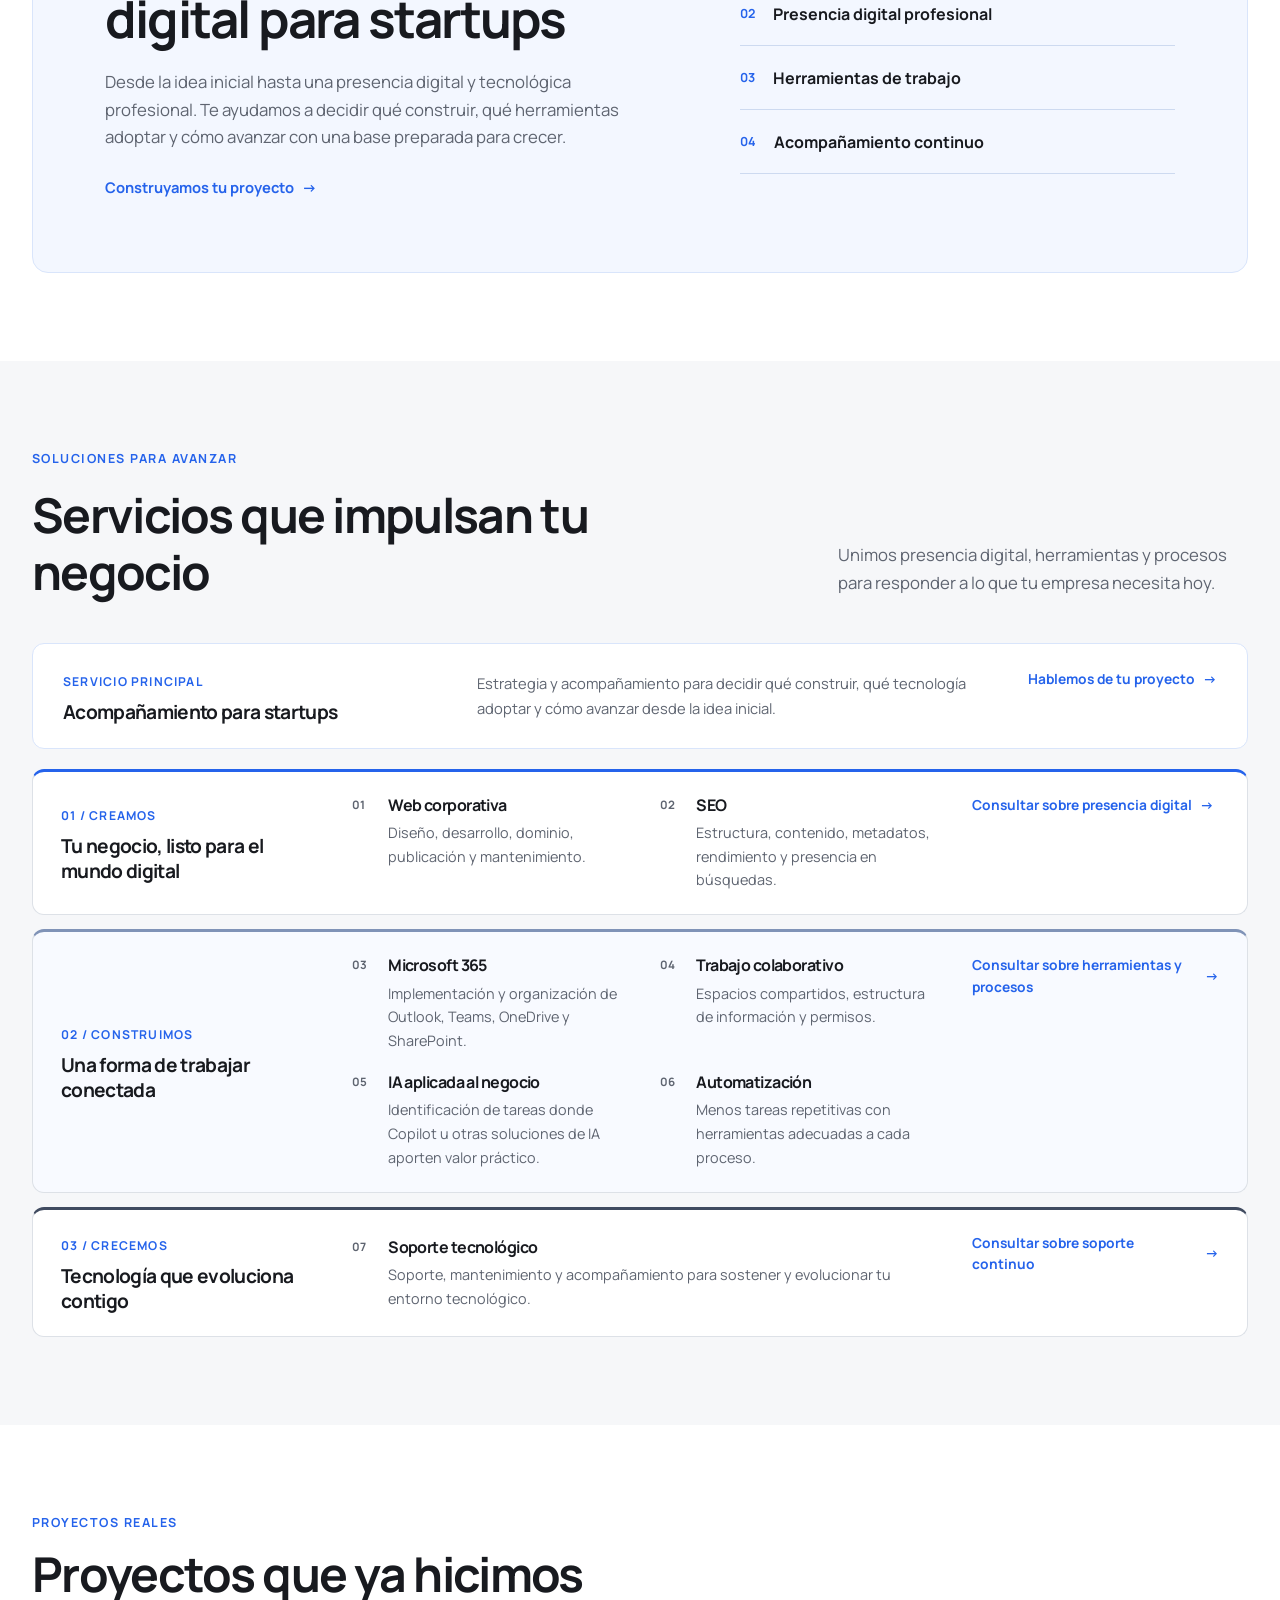
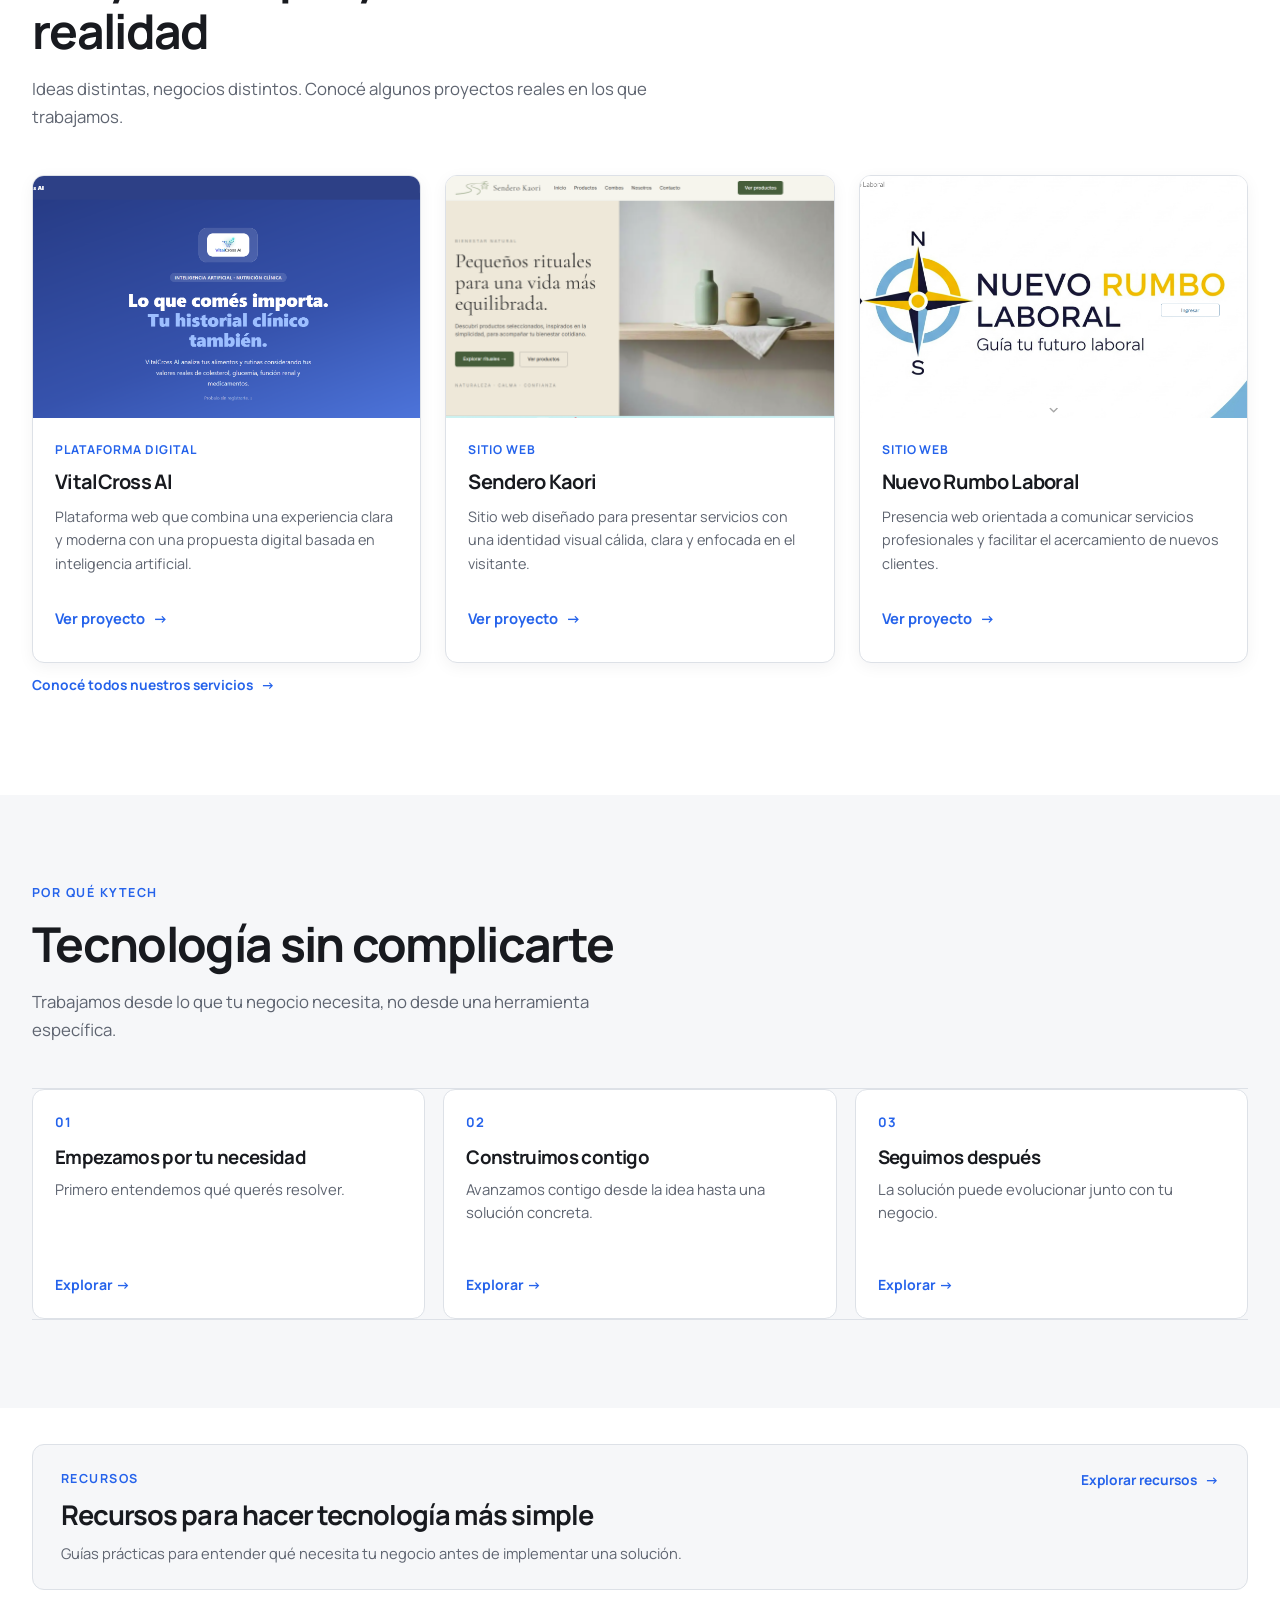
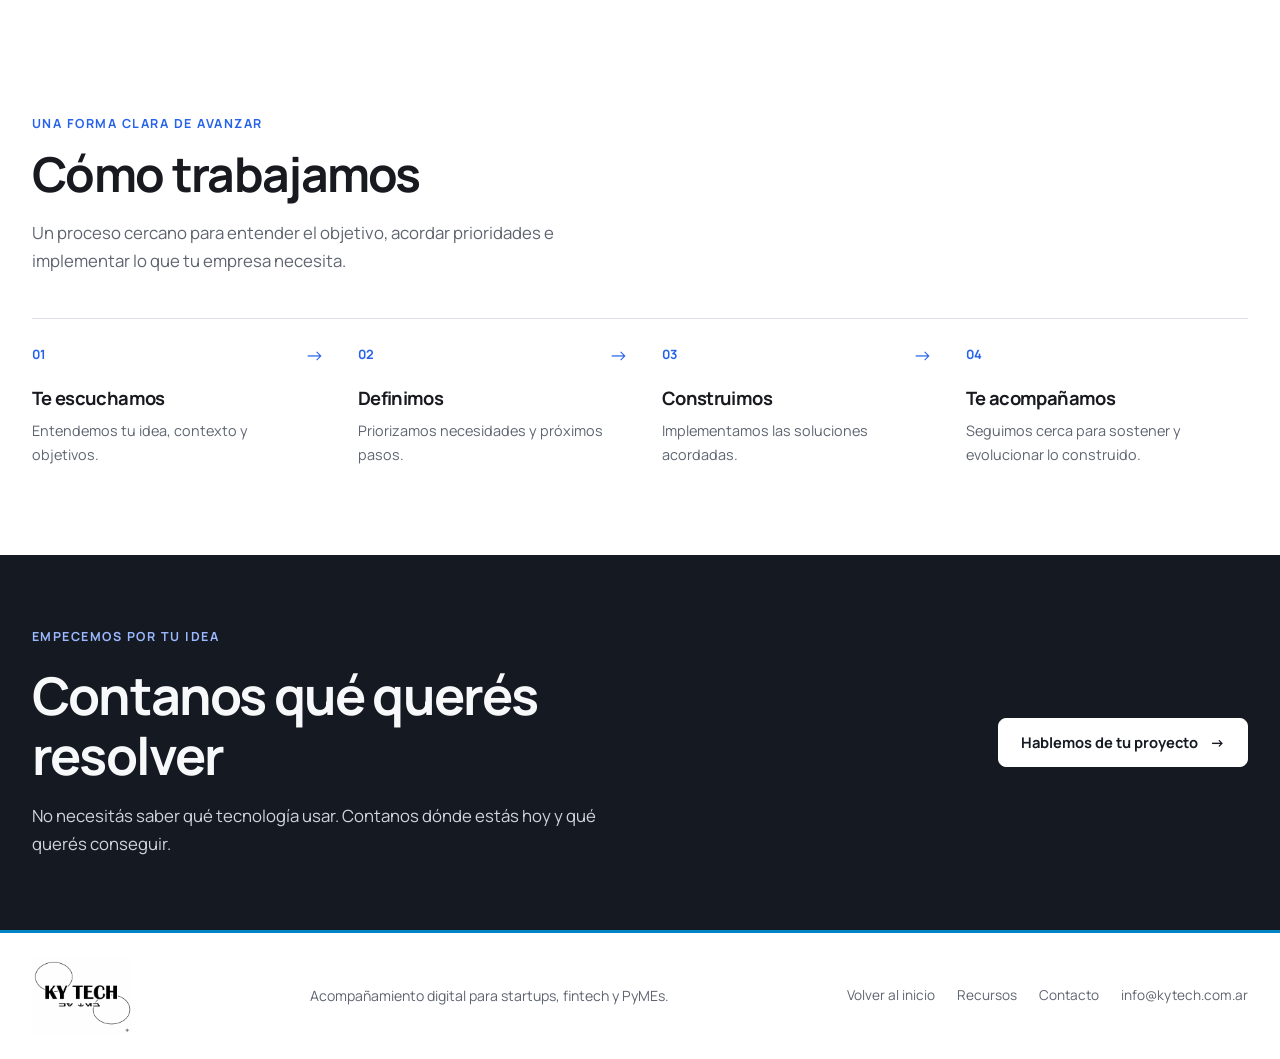
==== commit 6a6f279e: "feat: agregar tarjetas interactivas al sitio" ====
--- a/index.html
+++ b/index.html
@@ -32,7 +32,7 @@
   <link rel="preconnect" href="https://fonts.googleapis.com" />
   <link rel="preconnect" href="https://fonts.gstatic.com" crossorigin />
   <link href="https://fonts.googleapis.com/css2?family=Manrope:wght@400;500;600;700&display=swap" rel="stylesheet" />
-  <link rel="stylesheet" href="style.css?v=13" />
+  <link rel="stylesheet" href="style.css?v=14" />
   <script type="application/ld+json">
   {
     "@context": "https://schema.org",
@@ -45,6 +45,24 @@
     "email": "info@kytech.com.ar"
   }
   </script>
+
+  <style>
+    .home-why-flip-grid { gap: 18px; }
+    .home-why-flip { min-width: 0; min-height: 230px; perspective: 1100px; }
+    .home-why-flip-inner { position: relative; min-height: 230px; transform-style: preserve-3d; transition: transform 300ms cubic-bezier(.2,.7,.2,1); }
+    .home-why-flip.is-flipped .home-why-flip-inner { transform: rotateY(180deg); }
+    .home-why-flip-face { position: absolute; inset: 0; display: flex; flex-direction: column; padding: 22px; border: 1px solid var(--home-border); border-radius: 12px; background: #fff; backface-visibility: hidden; -webkit-backface-visibility: hidden; }
+    .home-why-flip-front .home-step-number { margin-bottom: 14px; }
+    .home-why-flip-face h3 { margin: 0; }
+    .home-why-flip-face > p:not(.home-eyebrow) { margin: 10px 0 0; color: var(--home-muted) !important; font-size: .93rem; line-height: 1.55; }
+    .home-why-flip-back { transform: rotateY(180deg); }
+    .home-why-flip-back .home-eyebrow { margin: 0 0 8px; }
+    .home-why-flip-trigger, .home-why-flip-back-button { margin-top: auto; padding: 14px 0 0; border: 0; background: transparent; color: var(--home-blue); font: inherit; font-size: .88rem; font-weight: 700; cursor: pointer; align-self: flex-start; }
+    .home-why-flip-trigger:hover, .home-why-flip-back-button:hover { text-decoration: underline; text-underline-offset: 4px; }
+    .home-why-flip-trigger:focus-visible, .home-why-flip-back-button:focus-visible { outline: 3px solid rgba(50,102,255,.28); outline-offset: 4px; border-radius: 3px; }
+    @media (max-width: 767px) { .home-why-flip-grid { gap: 14px; } .home-why-flip, .home-why-flip-inner { min-height: 245px; } .home-why-flip-face { padding: 20px; } }
+    @media (prefers-reduced-motion: reduce) { .home-why-flip-inner { transition: none; transform-style: flat; } .home-why-flip.is-flipped .home-why-flip-inner { transform: none; } .home-why-flip-face { backface-visibility: visible; } .home-why-flip-back { display: none; transform: none; } .home-why-flip.is-flipped .home-why-flip-front { display: none; } .home-why-flip.is-flipped .home-why-flip-back { display: flex; } }
+  </style>
 </head>
 <body class="home-page">
   <a class="home-skip-link" href="#contenido">Saltar al contenido</a>
@@ -281,21 +299,54 @@
           <h2 id="why-title">Tecnología sin complicarte</h2>
           <p>Trabajamos desde lo que tu negocio necesita, no desde una herramienta específica.</p>
         </div>
-        <div class="home-why-grid">
-          <article class="home-why-item">
-            <span class="home-step-number">01</span>
-            <h3>Empezamos por tu necesidad</h3>
-            <p>Primero entendemos qué querés resolver. Después definimos qué tecnología tiene sentido.</p>
-          </article>
-          <article class="home-why-item">
-            <span class="home-step-number">02</span>
-            <h3>Construimos contigo</h3>
-            <p>Te acompañamos desde la primera idea hasta una solución concreta y lista para usar.</p>
-          </article>
-          <article class="home-why-item">
-            <span class="home-step-number">03</span>
-            <h3>Seguimos después</h3>
-            <p>La solución puede evolucionar junto con tu negocio cuando aparezcan nuevas necesidades.</p>
+        <div class="home-why-grid home-why-flip-grid">
+          <article class="home-why-flip" data-home-flip>
+            <div class="home-why-flip-inner">
+              <section class="home-why-flip-face home-why-flip-front" aria-labelledby="why-flip-1-front">
+                <span class="home-step-number">01</span>
+                <h3 id="why-flip-1-front">Empezamos por tu necesidad</h3>
+                <p>Primero entendemos qué querés resolver.</p>
+                <button type="button" class="home-why-flip-trigger" data-flip-open aria-expanded="false">Explorar <span aria-hidden="true">→</span></button>
+              </section>
+              <section class="home-why-flip-face home-why-flip-back" aria-labelledby="why-flip-1-back" aria-hidden="true" inert>
+                <p class="home-eyebrow">Empezamos por tu necesidad</p>
+                <h3 id="why-flip-1-back">Primero el problema</h3>
+                <p>Entendemos el problema, el contexto y qué querés conseguir. Después definimos qué tecnología realmente tiene sentido.</p>
+                <button type="button" class="home-why-flip-back-button" data-flip-close>← Volver</button>
+              </section>
+            </div>
+          </article>
+          <article class="home-why-flip" data-home-flip>
+            <div class="home-why-flip-inner">
+              <section class="home-why-flip-face home-why-flip-front" aria-labelledby="why-flip-2-front">
+                <span class="home-step-number">02</span>
+                <h3 id="why-flip-2-front">Construimos contigo</h3>
+                <p>Avanzamos contigo desde la idea hasta una solución concreta.</p>
+                <button type="button" class="home-why-flip-trigger" data-flip-open aria-expanded="false">Explorar <span aria-hidden="true">→</span></button>
+              </section>
+              <section class="home-why-flip-face home-why-flip-back" aria-labelledby="why-flip-2-back" aria-hidden="true" inert>
+                <p class="home-eyebrow">Construimos contigo</p>
+                <h3 id="why-flip-2-back">Decisiones claras</h3>
+                <p>Te acompañamos desde la primera idea, definimos prioridades y construimos una solución concreta y lista para usar.</p>
+                <button type="button" class="home-why-flip-back-button" data-flip-close>← Volver</button>
+              </section>
+            </div>
+          </article>
+          <article class="home-why-flip" data-home-flip>
+            <div class="home-why-flip-inner">
+              <section class="home-why-flip-face home-why-flip-front" aria-labelledby="why-flip-3-front">
+                <span class="home-step-number">03</span>
+                <h3 id="why-flip-3-front">Seguimos después</h3>
+                <p>La solución puede evolucionar junto con tu negocio.</p>
+                <button type="button" class="home-why-flip-trigger" data-flip-open aria-expanded="false">Explorar <span aria-hidden="true">→</span></button>
+              </section>
+              <section class="home-why-flip-face home-why-flip-back" aria-labelledby="why-flip-3-back" aria-hidden="true" inert>
+                <p class="home-eyebrow">Seguimos después</p>
+                <h3 id="why-flip-3-back">Una base que evoluciona</h3>
+                <p>Cuando aparecen nuevas necesidades, podemos acompañar ajustes, mejoras y próximos pasos sin empezar de cero.</p>
+                <button type="button" class="home-why-flip-back-button" data-flip-close>← Volver</button>
+              </section>
+            </div>
           </article>
         </div>
       </div>
@@ -390,6 +441,40 @@
 
       gtag('event', 'contact_whatsapp');
     });
+  </script>
+
+  <script>
+    (() => {
+      document.querySelectorAll('[data-home-flip]').forEach((card) => {
+        const openButton = card.querySelector('[data-flip-open]');
+        const closeButton = card.querySelector('[data-flip-close]');
+        const front = card.querySelector('.home-why-flip-front');
+        const back = card.querySelector('.home-why-flip-back');
+        if (!openButton || !closeButton || !front || !back) return;
+
+        function setFlipped(flipped) {
+          card.classList.toggle('is-flipped', flipped);
+          openButton.setAttribute('aria-expanded', String(flipped));
+          front.setAttribute('aria-hidden', String(flipped));
+          back.setAttribute('aria-hidden', String(!flipped));
+          if (flipped) {
+            front.setAttribute('inert', '');
+            back.removeAttribute('inert');
+            closeButton.focus();
+          } else {
+            back.setAttribute('inert', '');
+            front.removeAttribute('inert');
+            openButton.focus();
+          }
+        }
+
+        openButton.addEventListener('click', () => setFlipped(true));
+        closeButton.addEventListener('click', () => setFlipped(false));
+        card.addEventListener('keydown', (event) => {
+          if (event.key === 'Escape' && card.classList.contains('is-flipped')) setFlipped(false);
+        });
+      });
+    })();
   </script>
   <a class="ky-whatsapp-float" href="https://wa.me/5491136682292?text=Hola%20KyTech%2C%20quiero%20consultar%20por%20un%20proyecto." target="_blank" rel="noopener noreferrer" aria-label="Contactar a KyTech por WhatsApp">
     <svg class="ky-whatsapp-icon" viewBox="0 0 32 32" aria-hidden="true" focusable="false">
--- a/style.css
+++ b/style.css
@@ -1602,20 +1602,69 @@
 .resources-download { width: 100%; }
 
 .resources-evaluator { padding-block: 72px; background: var(--home-surface); }
-.resources-evaluator-layout { display: grid; grid-template-columns: minmax(0, 1fr) minmax(0, 1fr); align-items: center; gap: clamp(40px, 7vw, 88px); }
-.resources-evaluator-copy { max-width: 620px; }
-.resources-evaluator-copy .home-eyebrow { margin-bottom: 10px; }
-.resources-evaluator-copy > p:not(.home-eyebrow):not(.resources-evaluator-status) { margin: 16px 0 0; color: var(--home-muted) !important; }
-.resources-evaluator-status { width: fit-content; margin: 22px 0 0; padding: 12px 16px; border: 1px solid var(--home-border); border-radius: 8px; background: #eef1f5; color: #5e6470 !important; font-size: .88rem; font-weight: 700; }
-.resources-areas { display: grid; grid-template-columns: repeat(2, minmax(0, 1fr)); gap: 10px; margin: 0; padding: 0; list-style: none; }
-.resources-areas li { min-height: 52px; display: flex; align-items: center; padding: 12px 14px; border: 1px solid var(--home-border); border-radius: 8px; background: #ffffff; color: var(--home-text); font-size: .88rem; font-weight: 600; }
+.resources-evaluator-app { width: min(100%, 900px); margin-inline: auto; padding: clamp(24px, 5vw, 56px); border: 1px solid var(--home-border); border-radius: 16px; background: #ffffff; box-shadow: 0 8px 28px rgba(21, 25, 34, .06); }
+.evaluator-screen[hidden] { display: none; }
+.evaluator-screen > .home-eyebrow { margin-bottom: 10px; }
+.evaluator-screen h2 { margin: 0; font-size: clamp(1.9rem, 3.8vw, 2.8rem); line-height: 1.2; }
+.evaluator-intro-copy { max-width: 680px; margin: 18px 0 0; color: var(--home-muted) !important; font-size: 1.05rem; }
+.evaluator-meta { margin: 20px 0 0; color: var(--home-text); font-size: .92rem; font-weight: 700; }
+.evaluator-privacy { max-width: 700px; margin: 14px 0 0; padding: 12px 16px; border-left: 3px solid var(--home-blue); background: var(--home-surface); color: var(--home-text); font-size: .88rem; }
+.evaluator-start { margin-top: 26px; }
+.evaluator-question-count { margin: 0 0 10px; color: var(--home-text); font-size: .9rem; font-weight: 700; }
+.evaluator-progress { width: 100%; height: 10px; display: block; margin: 0 0 28px; overflow: hidden; border: 0; border-radius: 999px; background: var(--home-surface-strong); accent-color: var(--home-blue); }
+.evaluator-progress::-webkit-progress-bar { border-radius: 999px; background: var(--home-surface-strong); }
+.evaluator-progress::-webkit-progress-value { border-radius: 999px; background: var(--home-blue); }
+.evaluator-progress::-moz-progress-bar { border-radius: 999px; background: var(--home-blue); }
+.evaluator-question-fieldset { min-width: 0; border: 0; }
+.evaluator-question-fieldset legend { margin-bottom: 22px; color: var(--home-text); font-size: clamp(1.2rem, 2.5vw, 1.55rem); font-weight: 700; line-height: 1.4; }
+.evaluator-options { display: grid; grid-template-columns: repeat(3, minmax(0, 1fr)); gap: 12px; }
+.evaluator-option { min-height: 60px; display: flex; align-items: center; gap: 12px; padding: 14px 16px; border: 1px solid var(--home-border); border-radius: 8px; background: #ffffff; color: var(--home-text); font-weight: 700; cursor: pointer; }
+.evaluator-option[aria-checked="true"] { border-color: var(--home-blue); background: #eff6ff; box-shadow: inset 0 0 0 1px var(--home-blue); }
+.evaluator-option input { width: 20px; height: 20px; flex: 0 0 auto; margin: 0; accent-color: var(--home-blue); }
+.evaluator-option:focus-within { outline: 3px solid var(--home-blue); outline-offset: 3px; }
+.evaluator-error { margin: 14px 0 0; color: #b42318 !important; font-size: .9rem; font-weight: 700; }
+.evaluator-navigation { display: flex; align-items: center; justify-content: space-between; gap: 16px; margin-top: 28px; }
+.evaluator-button-secondary { border-color: var(--home-border); background: #ffffff; color: var(--home-text); cursor: pointer; }
+.evaluator-button-secondary:hover { border-color: var(--home-blue); color: var(--home-blue); }
+.evaluator-results > .home-eyebrow { margin-bottom: 8px; }
+.evaluator-overview { margin: 24px 0 36px; padding: 22px 24px; border-left: 4px solid var(--home-blue); border-radius: 8px; background: var(--home-surface); }
+.evaluator-level { display: inline-flex; margin: 0 0 10px; padding: 6px 10px; border: 1px solid var(--home-border); border-radius: 999px; background: #ffffff; color: var(--home-text); font-size: .85rem; font-weight: 700; }
+.evaluator-overview > p:last-child { margin: 0; color: var(--home-muted) !important; }
+.evaluator-section-title { margin: 30px 0 16px !important; font-size: clamp(1.4rem, 2.8vw, 1.8rem) !important; }
+.evaluator-area-grid { display: grid; grid-template-columns: repeat(2, minmax(0, 1fr)); gap: 12px; }
+.evaluator-area-card { min-width: 0; padding: 18px; border: 1px solid var(--home-border); border-radius: 8px; background: #ffffff; }
+.evaluator-area-card h4 { margin: 0; font-size: 1rem; line-height: 1.4; }
+.evaluator-area-status { display: flex; align-items: center; justify-content: space-between; gap: 12px; margin-top: 14px; color: var(--home-text); font-size: .85rem; font-weight: 700; }
+.evaluator-area-description { margin: 10px 0 0; color: var(--home-muted) !important; font-size: .86rem; }
+.evaluator-segments { display: inline-flex; gap: 4px; }
+.evaluator-segments span { width: 18px; height: 8px; border-radius: 999px; background: var(--home-surface-strong); }
+.evaluator-segments span.is-active { background: var(--home-blue); }
+.evaluator-priorities { display: grid; grid-template-columns: repeat(3, minmax(0, 1fr)); gap: 14px; }
+.evaluator-priority { min-width: 0; padding: 20px; border: 1px solid var(--home-border); border-radius: 10px; background: #ffffff; }
+.evaluator-priority-number { margin: 0 0 8px; color: var(--home-blue) !important; font-size: .78rem; font-weight: 800; letter-spacing: .08em; }
+.evaluator-priority h4 { margin: 0; font-size: 1.05rem; line-height: 1.4; }
+.evaluator-recommendation-title { margin: 8px 0 0; color: var(--home-text) !important; font-size: .95rem; font-weight: 800; line-height: 1.45; }
+.evaluator-priority > p:not(.evaluator-priority-number) { margin: 10px 0 16px; color: var(--home-muted) !important; font-size: .9rem; }
+.evaluator-priority-resources { display: grid; gap: 10px; margin-top: 14px; }
+.evaluator-resource-link { min-height: 44px; display: inline-flex; align-items: center; color: var(--home-blue); font-size: .88rem; font-weight: 700; line-height: 1.45; text-decoration: underline; text-underline-offset: 3px; }
+.evaluator-resource-title { margin: 0; color: var(--home-text); font-size: .82rem; font-weight: 700; line-height: 1.4; }
+.evaluator-map { margin-top: 24px; padding: 22px 24px; border: 1px solid var(--home-border); border-radius: 10px; background: var(--home-surface); }
+.evaluator-map h4 { margin: 0; font-size: 1.1rem; }
+.evaluator-map > p { margin: 8px 0 12px; color: var(--home-muted) !important; font-size: .92rem; }
+.evaluator-final-cta { margin-top: 30px; padding: 24px; border-radius: 10px; background: var(--home-dark); color: #ffffff; }
+.evaluator-final-cta h3 { margin: 0; color: #ffffff; font-size: 1.4rem; }
+.evaluator-final-cta > p { margin: 8px 0 18px; color: #e2e8f0 !important; }
+.evaluator-final-cta .home-button { background: #ffffff; color: var(--home-dark); }
+.evaluator-restart { margin-top: 22px; padding: 8px 0; border: 0; background: transparent; color: var(--home-blue); font: inherit; font-size: .92rem; font-weight: 700; text-decoration: underline; text-underline-offset: 3px; cursor: pointer; }
+.evaluator-restart:focus-visible { outline: 3px solid var(--home-blue); outline-offset: 4px; }
+.evaluator-screen [tabindex="-1"]:focus { outline: 3px solid var(--home-blue); outline-offset: 5px; }
 
 .resources-contact { padding-block: 72px; }
 .resources-contact h2 { font-size: clamp(1.9rem, 3.8vw, 2.8rem); }
 
 @media (max-width: 1023px) {
   .resources-hero { padding-block: 64px 56px; }
-  .resources-evaluator-layout { gap: 36px; }
+  .evaluator-priorities { grid-template-columns: 1fr; }
 }
 
 @media (max-width: 767px) {
@@ -1627,9 +1676,20 @@
   .resources-grid { grid-template-columns: 1fr; gap: 16px; }
   .resources-card-content { padding: 22px; }
   .resources-evaluator { padding-block: 60px; }
-  .resources-evaluator-layout { grid-template-columns: 1fr; gap: 28px; }
-  .resources-areas { grid-template-columns: 1fr; }
+  .resources-evaluator-app { padding: 24px 20px; }
+  .evaluator-options { grid-template-columns: 1fr; gap: 10px; }
+  .evaluator-area-grid { grid-template-columns: 1fr; }
+  .evaluator-navigation { align-items: stretch; }
+  .evaluator-navigation .home-button { flex: 1; }
+  .evaluator-overview,
+  .evaluator-map { padding: 18px; }
+  .evaluator-area-status { align-items: flex-start; flex-direction: column; gap: 8px; }
   .resources-contact { padding-block: 56px; }
+}
+
+@media (max-width: 380px) {
+  .resources-evaluator-app { padding-inline: 16px; }
+  .evaluator-priority { padding: 16px; }
 }
 
 @media (prefers-reduced-motion: reduce) {
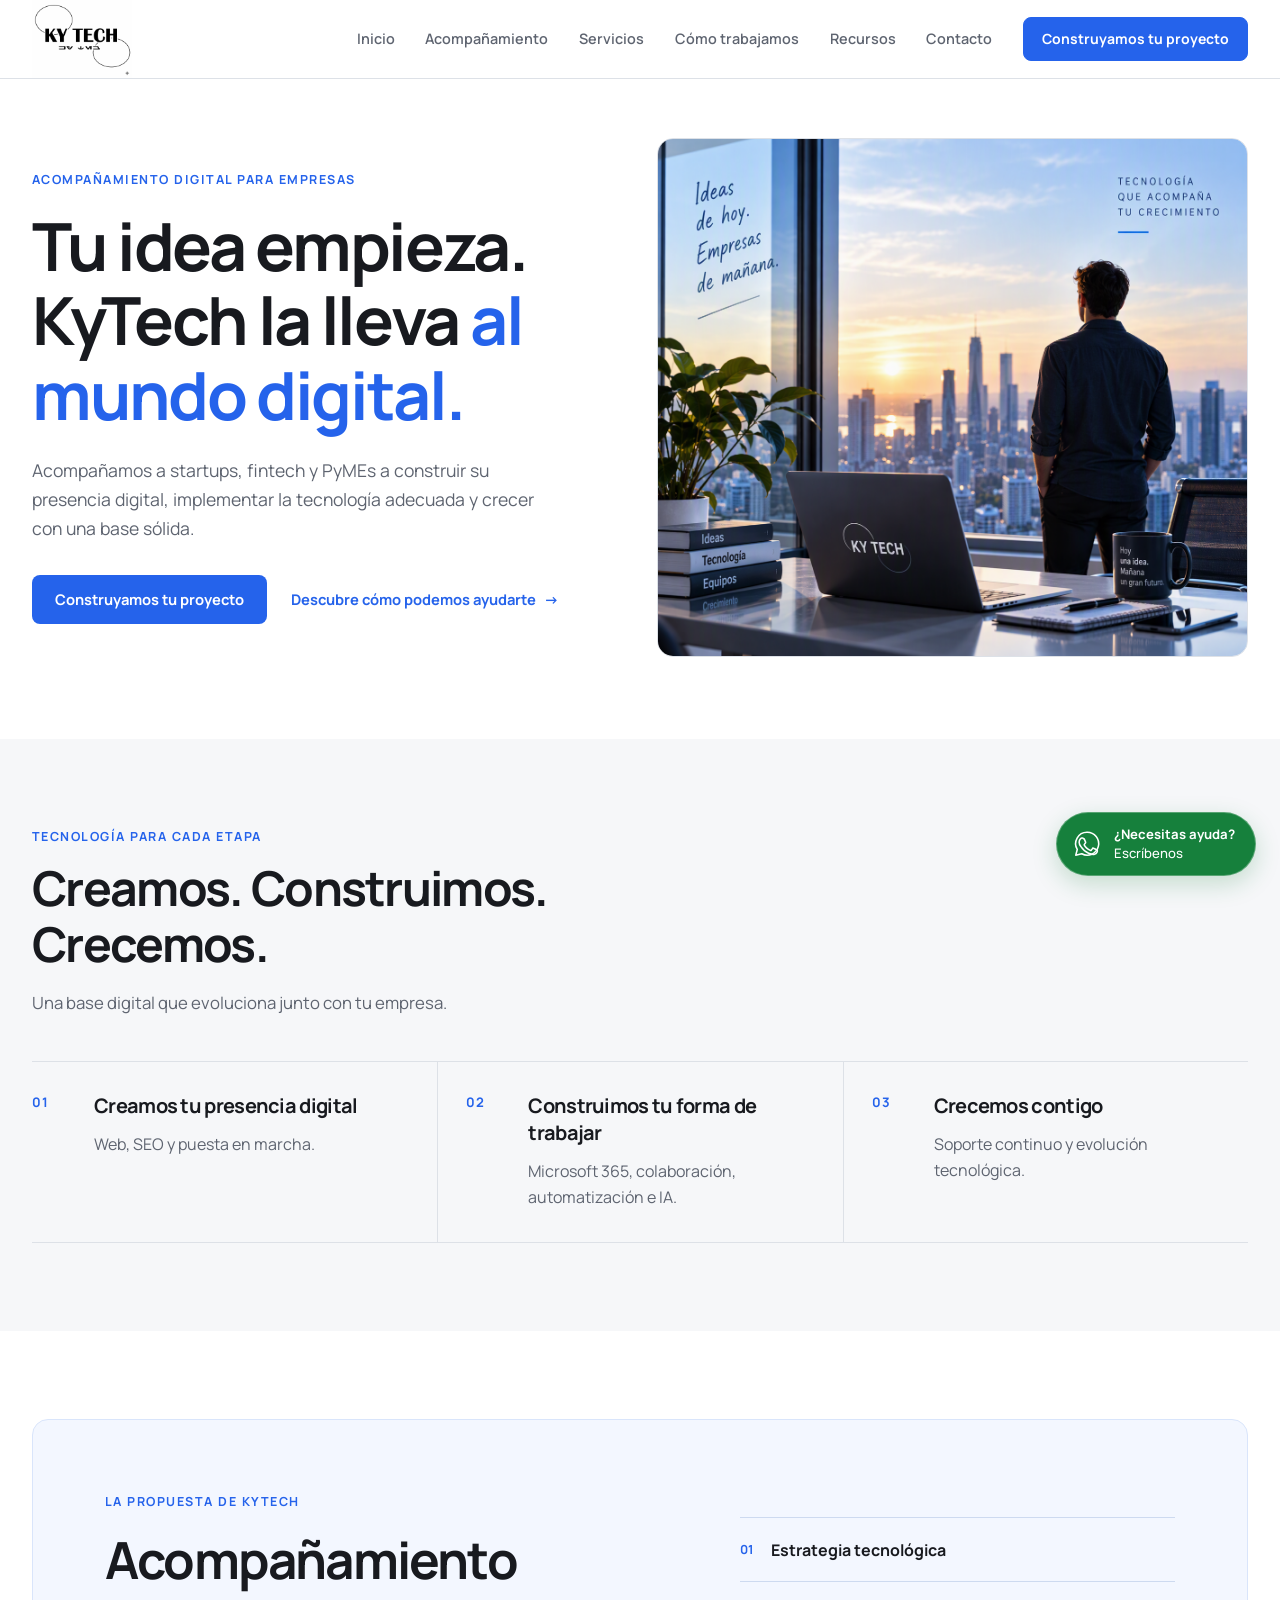
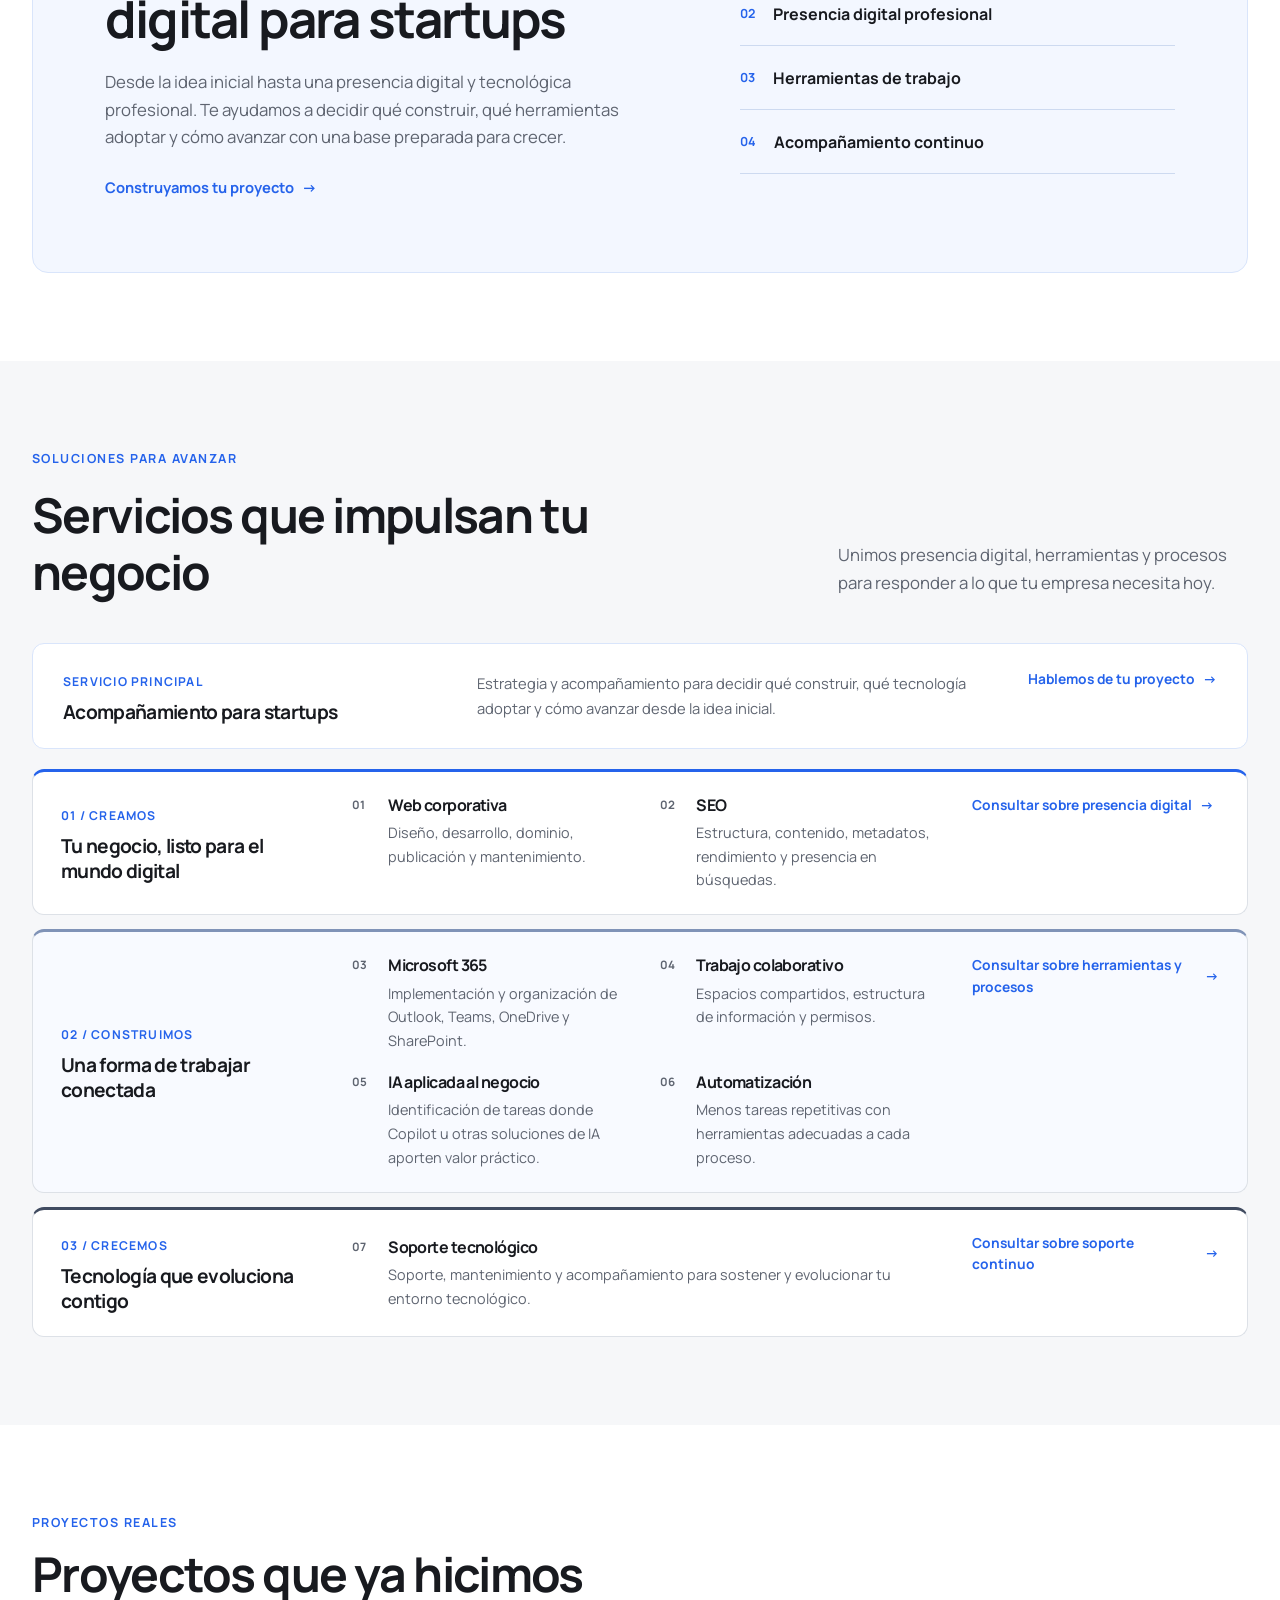
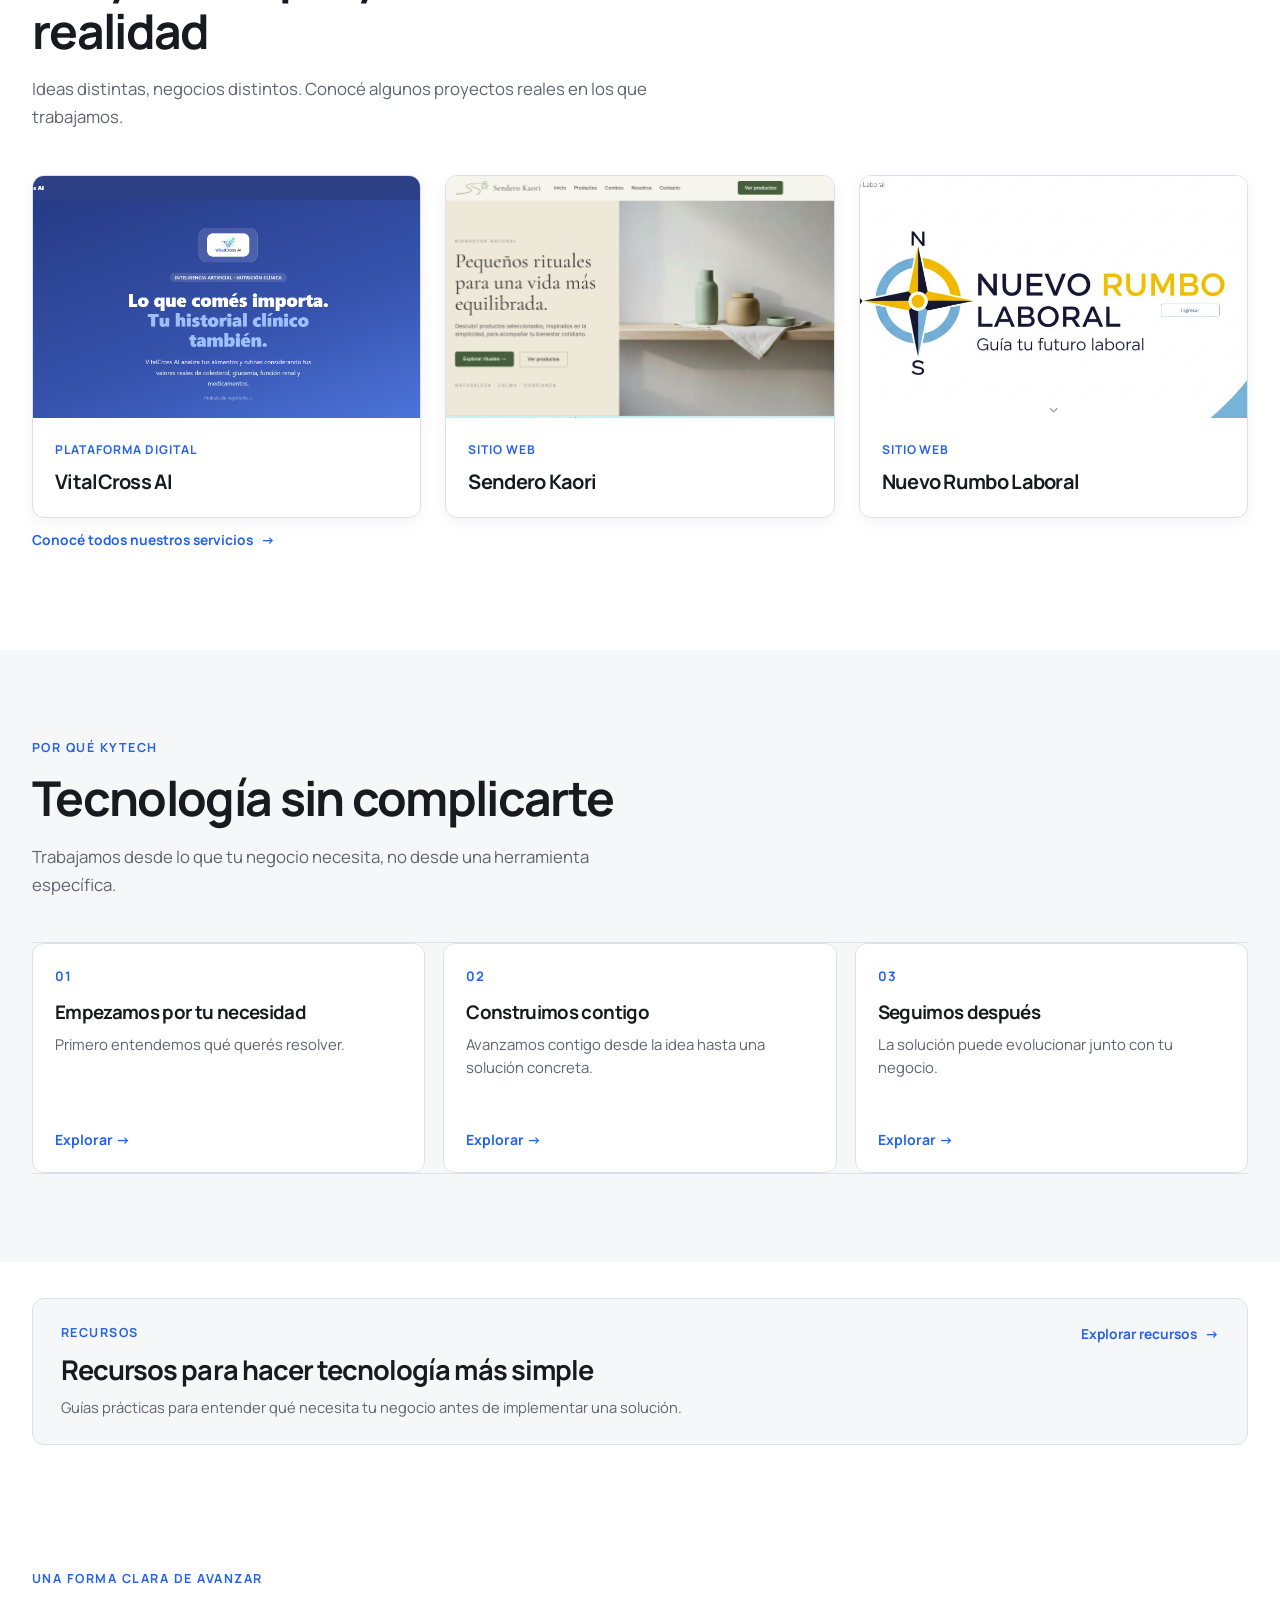
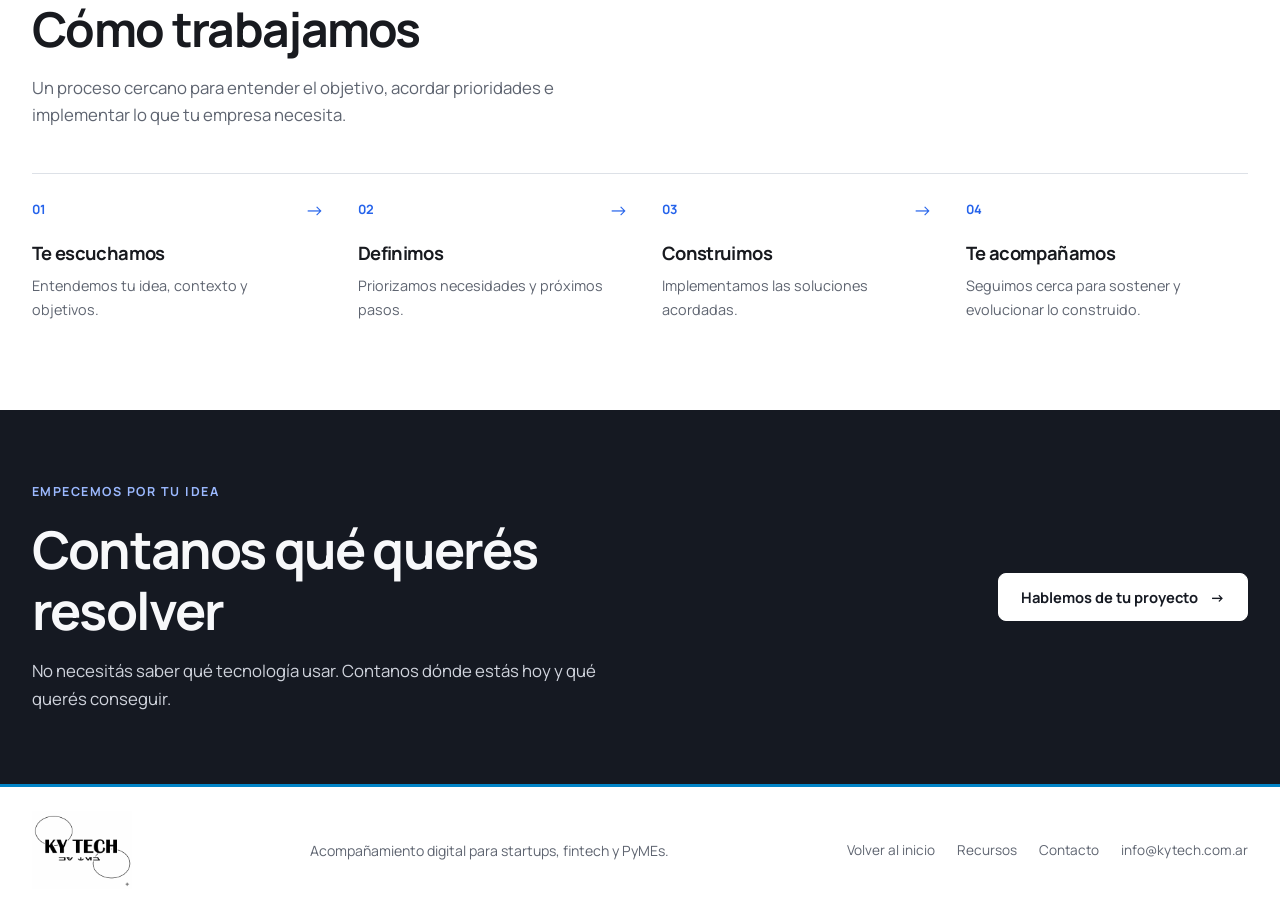
==== commit 4c13ed42: "feat: agregar overlay interactivo al portfolio" ====
--- a/index.html
+++ b/index.html
@@ -63,6 +63,27 @@
     @media (max-width: 767px) { .home-why-flip-grid { gap: 14px; } .home-why-flip, .home-why-flip-inner { min-height: 245px; } .home-why-flip-face { padding: 20px; } }
     @media (prefers-reduced-motion: reduce) { .home-why-flip-inner { transition: none; transform-style: flat; } .home-why-flip.is-flipped .home-why-flip-inner { transform: none; } .home-why-flip-face { backface-visibility: visible; } .home-why-flip-back { display: none; transform: none; } .home-why-flip.is-flipped .home-why-flip-front { display: none; } .home-why-flip.is-flipped .home-why-flip-back { display: flex; } }
   </style>
+
+  <style>
+    .home-project-overlay-wrap { position: relative; overflow: hidden; }
+    .home-project-overlay-wrap > img { transition: transform 300ms ease, filter 300ms ease; }
+    .home-project-overlay { position: absolute; inset: 0; display: flex; flex-direction: column; justify-content: flex-end; padding: 22px; background: linear-gradient(to top, rgba(16,20,30,.94) 0%, rgba(16,20,30,.72) 54%, rgba(16,20,30,.08) 100%); color: #fff; opacity: 0; transform: translateY(12px); transition: opacity 240ms ease, transform 240ms ease; pointer-events: none; }
+    .home-project-overlay-wrap:hover .home-project-overlay, .home-project-overlay-wrap:focus-within .home-project-overlay { opacity: 1; transform: translateY(0); pointer-events: auto; }
+    .home-project-overlay-wrap:hover > img, .home-project-overlay-wrap:focus-within > img { transform: scale(1.025); filter: brightness(.72); }
+    .home-project-overlay-category { margin: 0 0 6px; color: #c9c2ff !important; font-size: .72rem; font-weight: 700; letter-spacing: .1em; text-transform: uppercase; }
+    .home-project-overlay h3 { margin: 0; color: #fff; font-size: 1.12rem; }
+    .home-project-overlay > p:not(.home-project-overlay-category) { margin: 7px 0 13px; color: rgba(255,255,255,.84) !important; font-size: .84rem; line-height: 1.45; }
+    .home-project-overlay a { align-self: flex-start; color: #fff; font-size: .84rem; font-weight: 700; text-decoration: none; }
+    .home-project-overlay a:hover { text-decoration: underline; text-underline-offset: 4px; }
+    .home-project-overlay a:focus-visible { outline: 3px solid rgba(255,255,255,.75); outline-offset: 4px; border-radius: 3px; }
+    @media (hover: none), (max-width: 767px) { .home-project-overlay { inset: auto 0 0; min-height: 48%; opacity: 1; transform: none; pointer-events: auto; } .home-project-overlay-wrap > img { filter: brightness(.82); } }
+    @media (prefers-reduced-motion: reduce) { .home-project-overlay-wrap > img, .home-project-overlay { transition: none; } .home-project-overlay-wrap:hover > img, .home-project-overlay-wrap:focus-within > img { transform: none; } }
+  </style>
+
+  <style>
+    .home-project-content { min-height: auto; }
+    .home-project-content > h3 { margin-bottom: 0; }
+  </style>
 </head>
 <body class="home-page">
   <a class="home-skip-link" href="#contenido">Saltar al contenido</a>
@@ -255,36 +276,48 @@
         </div>
         <div class="home-project-grid">
           <article class="home-project-card">
-            <figure class="home-project-image">
+            <figure class="home-project-image home-project-overlay-wrap">
               <img src="assets/proyecto-vitalcross.jpg" alt="Captura de la plataforma digital VitalCross AI." loading="lazy" />
+                          <figcaption class="home-project-overlay">
+                <p class="home-project-overlay-category">Plataforma digital</p>
+                <h3>VitalCross AI</h3>
+                <p>Experiencia web con una propuesta digital basada en inteligencia artificial.</p>
+                <a href="https://www.vitalcrossai.com.ar/" target="_blank" rel="noopener noreferrer">Ver proyecto <span aria-hidden="true">→</span></a>
+              </figcaption>
             </figure>
             <div class="home-project-content">
               <p class="home-project-category">Plataforma digital</p>
               <h3>VitalCross AI</h3>
-              <p class="home-project-description">Plataforma web que combina una experiencia clara y moderna con una propuesta digital basada en inteligencia artificial.</p>
-              <a href="https://www.vitalcrossai.com.ar/" target="_blank" rel="noopener noreferrer">Ver proyecto <span aria-hidden="true">→</span></a>
             </div>
           </article>
           <article class="home-project-card">
-            <figure class="home-project-image">
+            <figure class="home-project-image home-project-overlay-wrap">
               <img src="assets/proyecto-kaori.jpg" alt="Captura del sitio web Sendero Kaori." loading="lazy" />
+                          <figcaption class="home-project-overlay">
+                <p class="home-project-overlay-category">Sitio web</p>
+                <h3>Sendero Kaori</h3>
+                <p>Identidad visual clara y una experiencia enfocada en presentar servicios.</p>
+                <a href="https://kaori-sigma.vercel.app/" target="_blank" rel="noopener noreferrer">Ver proyecto <span aria-hidden="true">→</span></a>
+              </figcaption>
             </figure>
             <div class="home-project-content">
               <p class="home-project-category">Sitio web</p>
               <h3>Sendero Kaori</h3>
-              <p class="home-project-description">Sitio web diseñado para presentar servicios con una identidad visual cálida, clara y enfocada en el visitante.</p>
-              <a href="https://kaori-sigma.vercel.app/" target="_blank" rel="noopener noreferrer">Ver proyecto <span aria-hidden="true">→</span></a>
             </div>
           </article>
           <article class="home-project-card">
-            <figure class="home-project-image">
+            <figure class="home-project-image home-project-overlay-wrap">
               <img src="assets/proyecto-nuevo-rumbo.jpg" alt="Captura del sitio web Nuevo Rumbo Laboral." loading="lazy" />
+                          <figcaption class="home-project-overlay">
+                <p class="home-project-overlay-category">Sitio web</p>
+                <h3>Nuevo Rumbo Laboral</h3>
+                <p>Presencia web pensada para comunicar servicios profesionales y facilitar el contacto.</p>
+                <a href="https://sites.google.com/nuevorumbolaboral.com.ar/nrl/p%C3%A1gina-principal" target="_blank" rel="noopener noreferrer">Ver proyecto <span aria-hidden="true">→</span></a>
+              </figcaption>
             </figure>
             <div class="home-project-content">
               <p class="home-project-category">Sitio web</p>
               <h3>Nuevo Rumbo Laboral</h3>
-              <p class="home-project-description">Presencia web orientada a comunicar servicios profesionales y facilitar el acercamiento de nuevos clientes.</p>
-              <a href="https://sites.google.com/nuevorumbolaboral.com.ar/nrl/p%C3%A1gina-principal" target="_blank" rel="noopener noreferrer">Ver proyecto <span aria-hidden="true">→</span></a>
             </div>
           </article>
         </div>
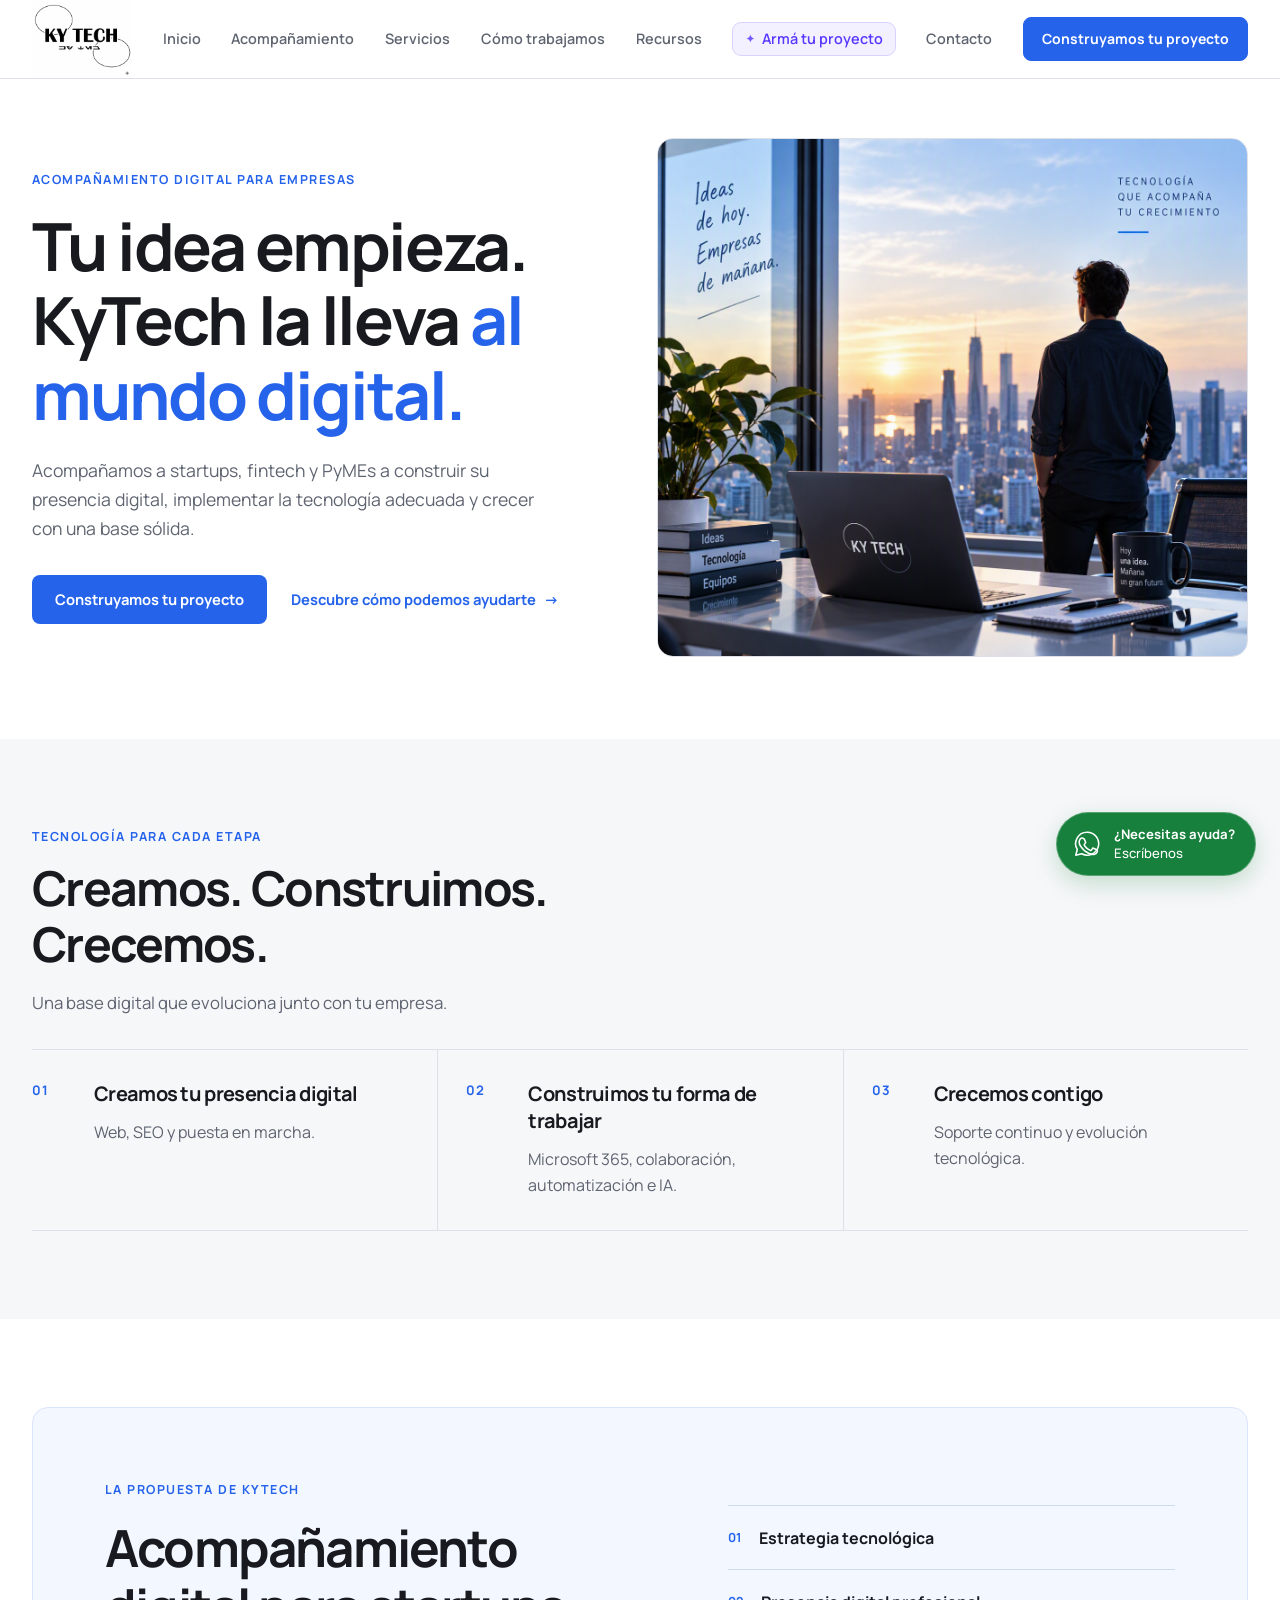
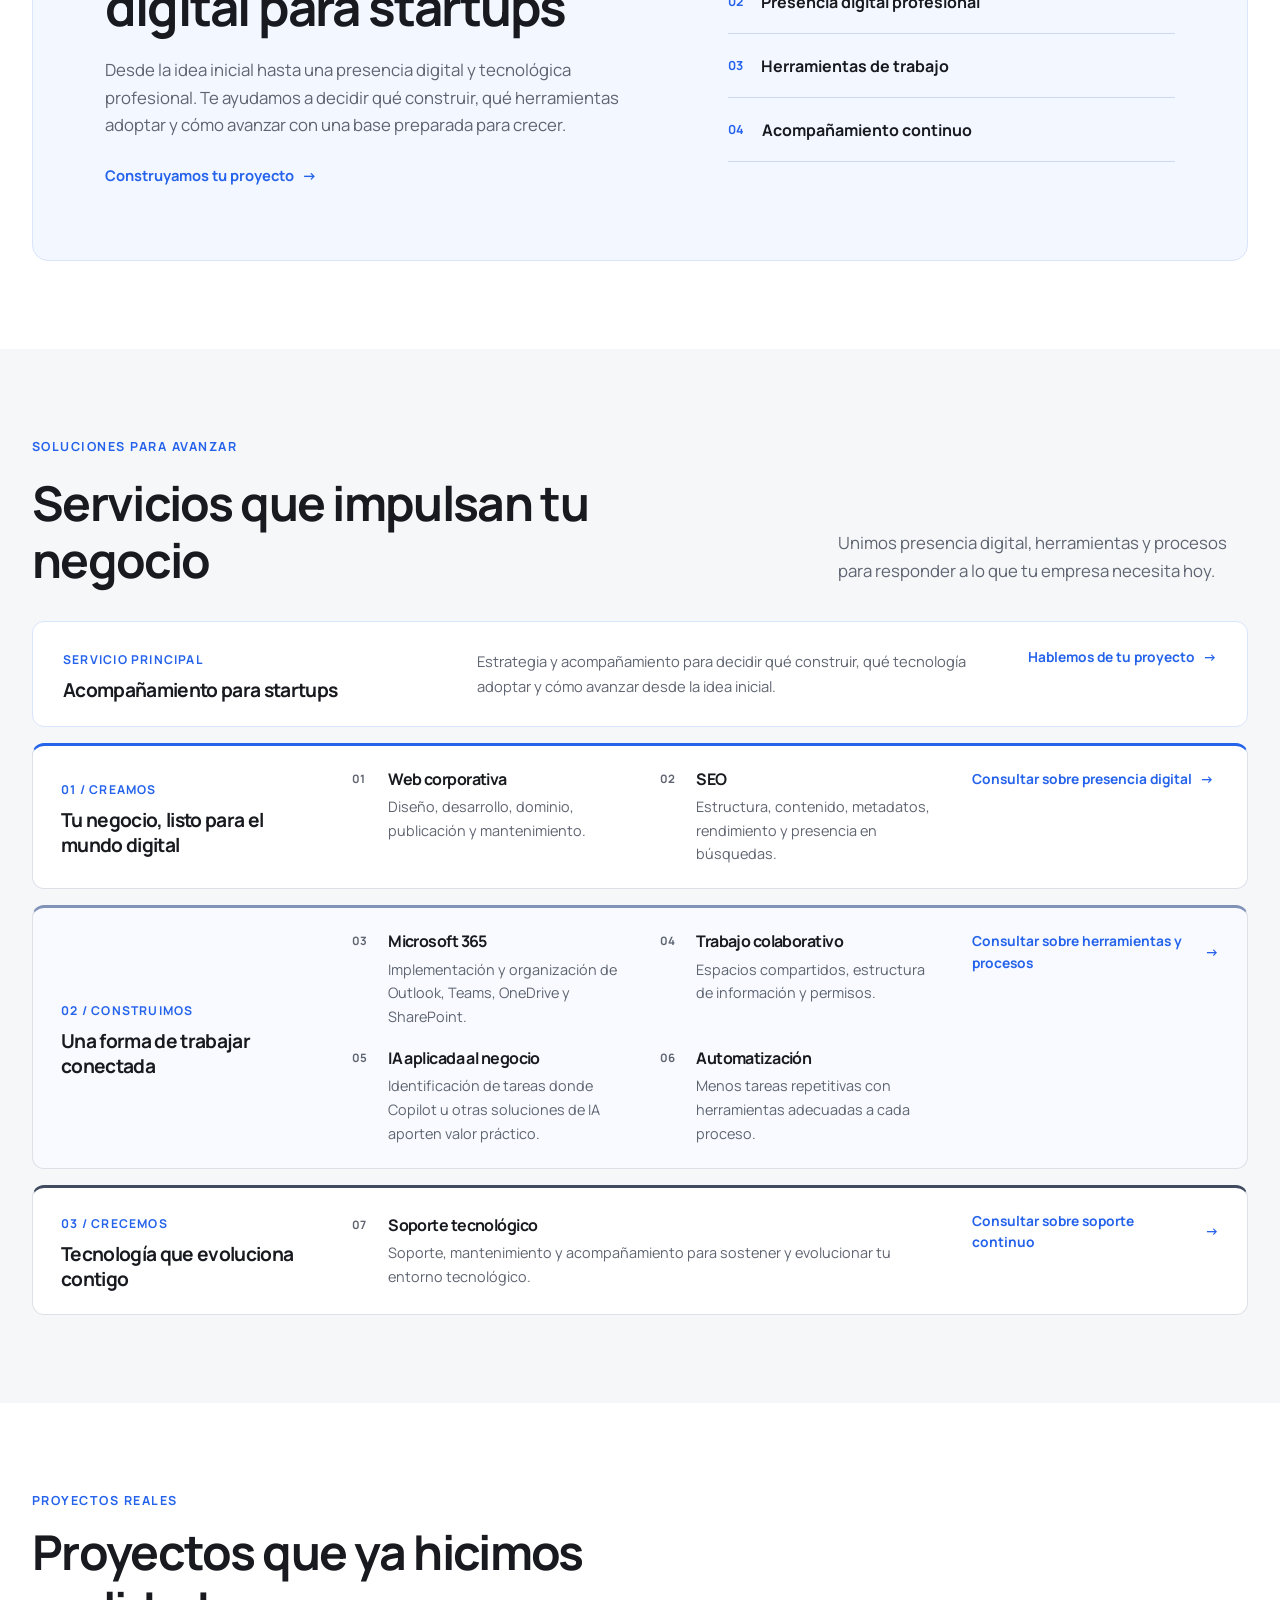
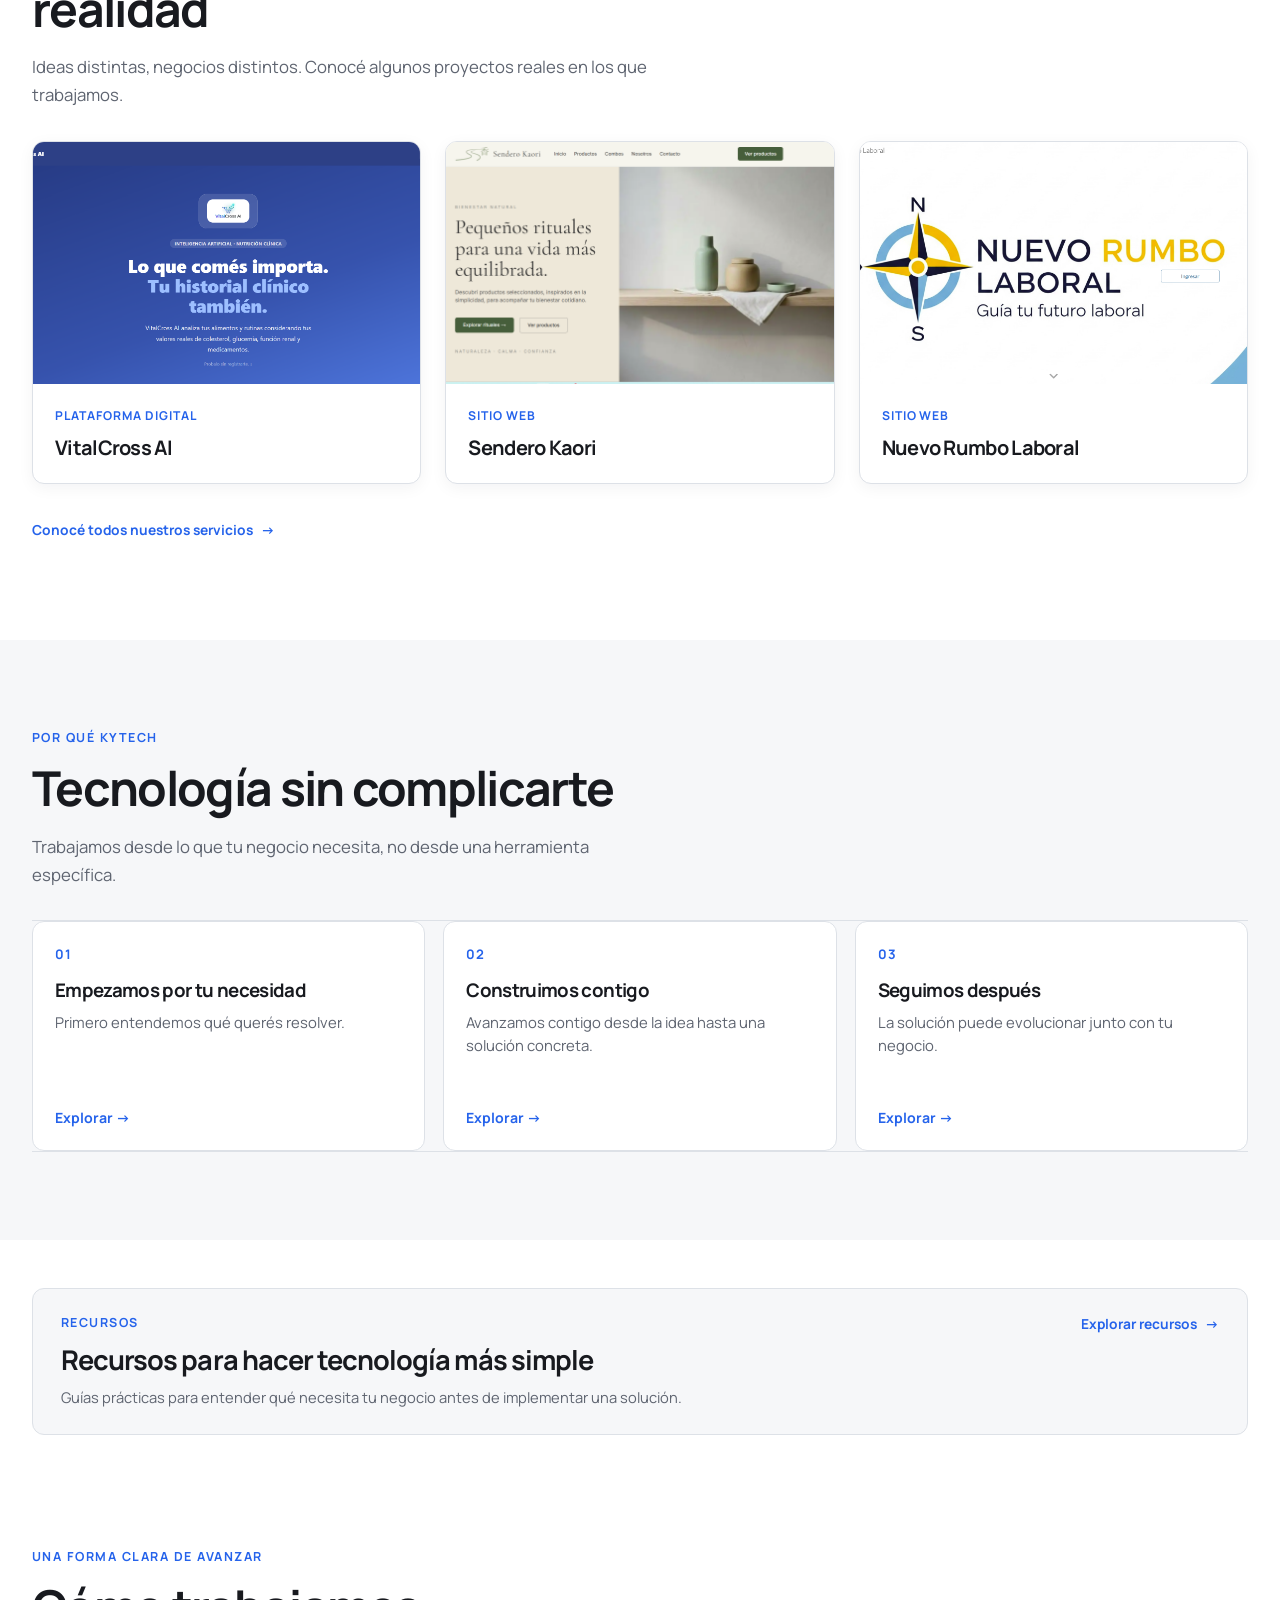
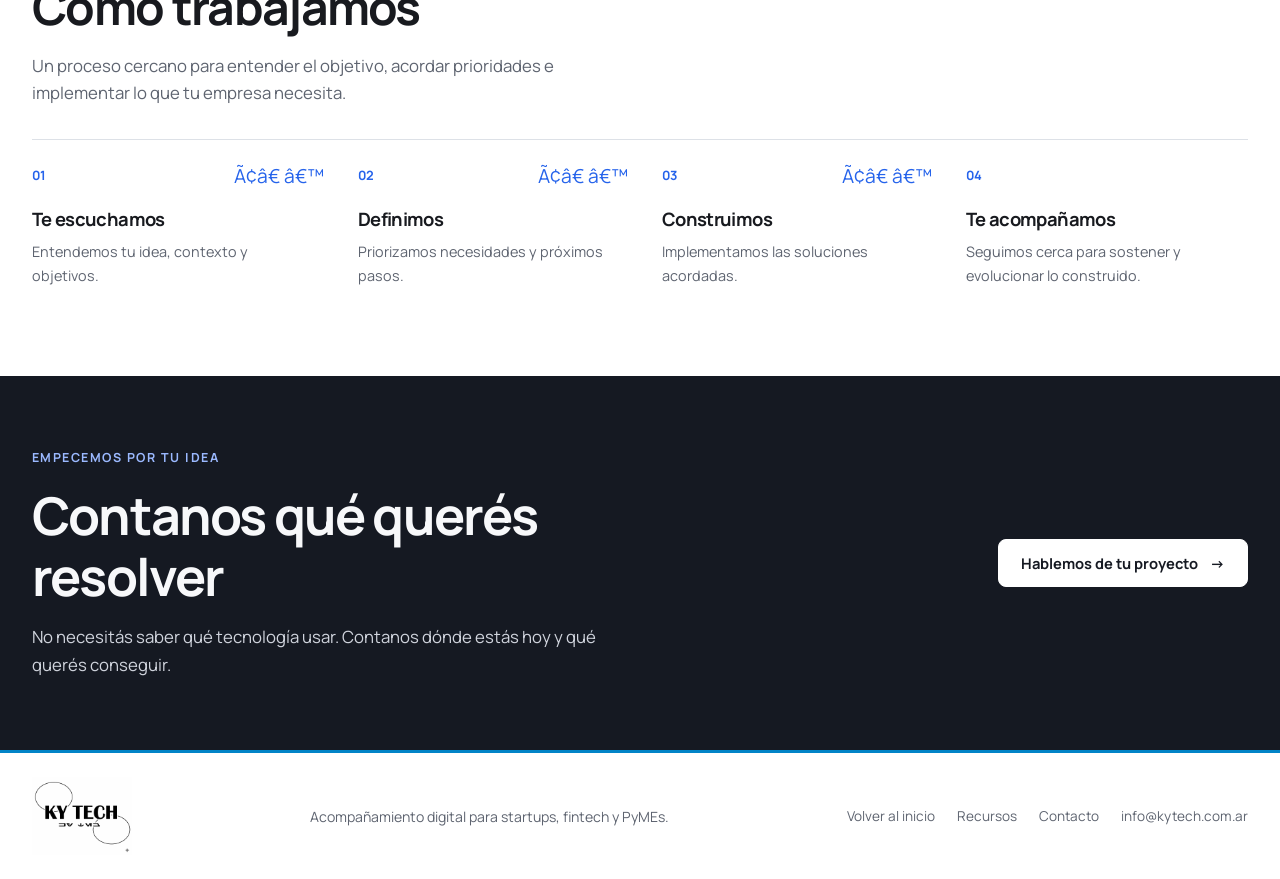
==== commit 418d4c08: "feat: add Arma tu proyecto configurator" ====
--- a/index.html
+++ b/index.html
@@ -100,6 +100,7 @@
         <a href="servicios.html">Servicios</a>
         <a href="como.html">Cómo trabajamos</a>
         <a href="recursos.html">Recursos</a>
+          <a class="home-nav-builder" href="arma-tu-proyecto.html"><span aria-hidden="true">✦</span> Armá tu proyecto</a>
         <a href="contacto.html">Contacto</a>
         <a class="home-nav-cta" href="contacto.html">Construyamos tu proyecto</a>
       </div>
@@ -115,6 +116,7 @@
       <a href="servicios.html">Servicios</a>
       <a href="como.html">Cómo trabajamos</a>
       <a href="recursos.html">Recursos</a>
+          <a class="home-nav-builder" href="arma-tu-proyecto.html"><span aria-hidden="true">✦</span> Armá tu proyecto</a>
       <a href="contacto.html">Contacto</a>
       <a class="home-nav-cta" href="contacto.html">Construyamos tu proyecto</a>
     </div>
--- a/style.css
+++ b/style.css
@@ -3,22 +3,22 @@
 @import url('https://fonts.googleapis.com/css2?family=Courier+Prime:ital,wght@0,400;0,700;1,400&family=Inter:wght@300;400;500;600;700&display=swap');
 
 :root {
-  --bg:           #e8f2fb;      /* celeste muy claro — fondo general */
-  --bg-dark:      #081d34;      /* azul muy oscuro premium — nav, footer, headers */
+  --bg:           #e8f2fb;      /* celeste muy claro Ã¢â‚¬â€ fondo general */
+  --bg-dark:      #081d34;      /* azul muy oscuro premium Ã¢â‚¬â€ nav, footer, headers */
   --bg-darker:    #04101e;      /* azul profundo para fondos de alto contraste */
-  --surface:      #ffffff;      /* blanco — cards */
-  --surface2:     #d6eaf8;      /* celeste suave — secciones alternadas */
+  --surface:      #ffffff;      /* blanco Ã¢â‚¬â€ cards */
+  --surface2:     #d6eaf8;      /* celeste suave Ã¢â‚¬â€ secciones alternadas */
   --border:       rgba(13,42,74,.12);
   --border-light: rgba(13,42,74,.07);
-  --accent:       #0284c7;      /* azul cian tecnológico — acento principal */
+  --accent:       #0284c7;      /* azul cian tecnolÃƒÂ³gico Ã¢â‚¬â€ acento principal */
   --accent-light: #38bdf8;      /* cian brillante para detalles y texto */
-  --accent-dark:  #0369a1;      /* azul oscuro — hover */
+  --accent-dark:  #0369a1;      /* azul oscuro Ã¢â‚¬â€ hover */
   --accent-glow:  rgba(2,132,199,.28);
   --accent-glow-strong: rgba(56,189,248,.38);
-  --dark:         #061829;      /* azul/negro — títulos principales */
-  --text:         #1a3a5c;      /* azul oscuro — texto de cuerpo */
-  --muted:        #4a6d8c;      /* azul medio-gris — texto secundario */
-  --muted-light:  #7aacc9;      /* azul claro — texto terciario */
+  --dark:         #061829;      /* azul/negro Ã¢â‚¬â€ tÃƒÂ­tulos principales */
+  --text:         #1a3a5c;      /* azul oscuro Ã¢â‚¬â€ texto de cuerpo */
+  --muted:        #4a6d8c;      /* azul medio-gris Ã¢â‚¬â€ texto secundario */
+  --muted-light:  #7aacc9;      /* azul claro Ã¢â‚¬â€ texto terciario */
   --white:        #ffffff;
   --font-head:    'Courier Prime', 'Courier New', monospace;
   --font-body:    'Inter', system-ui, sans-serif;
@@ -63,7 +63,7 @@
 
 p { color: var(--text); }
 
-/* ── TAG ── */
+/* Ã¢â€â‚¬Ã¢â€â‚¬ TAG Ã¢â€â‚¬Ã¢â€â‚¬ */
 .tag {
   display: inline-block;
   background: var(--accent);
@@ -91,7 +91,7 @@
   line-height: 1.7;
 }
 
-/* ── BUTTONS ── */
+/* Ã¢â€â‚¬Ã¢â€â‚¬ BUTTONS Ã¢â€â‚¬Ã¢â€â‚¬ */
 .btn {
   display: inline-flex;
   align-items: center;
@@ -144,7 +144,7 @@
   transform: translateY(-2px); 
 }
 
-/* ── LOGO BANNER (Desktop only, subtle branded header) ── */
+/* Ã¢â€â‚¬Ã¢â€â‚¬ LOGO BANNER (Desktop only, subtle branded header) Ã¢â€â‚¬Ã¢â€â‚¬ */
 .logo-banner {
   width: 100%;
   background: #020b14;
@@ -169,7 +169,7 @@
   opacity: .95;
 }
 
-/* ── NAV — Sticky Glassmorphic Navigation Bar ── */
+/* Ã¢â€â‚¬Ã¢â€â‚¬ NAV Ã¢â‚¬â€ Sticky Glassmorphic Navigation Bar Ã¢â€â‚¬Ã¢â€â‚¬ */
 nav {
   position: fixed; top: 96px; left: 0; right: 0; z-index: 101;
   background: rgba(8, 29, 52, 0.85);
@@ -216,7 +216,7 @@
 }
 .logo span { color: var(--accent-light); }
 
-/* ── WHATSAPP FLOTANTE CON MENÚ ── */
+/* Ã¢â€â‚¬Ã¢â€â‚¬ WHATSAPP FLOTANTE CON MENÃƒÅ¡ Ã¢â€â‚¬Ã¢â€â‚¬ */
 .wa-wrapper {
   position: fixed;
   bottom: 28px; right: 28px;
@@ -225,7 +225,7 @@
   gap: 12px;
 }
 
-/* Menú desplegable */
+/* MenÃƒÂº desplegable */
 .wa-menu {
   background: #fff;
   border-radius: 16px;
@@ -285,7 +285,7 @@
   margin-top: 2px;
 }
 
-/* Botón principal */
+/* BotÃƒÂ³n principal */
 .wa-float {
   display: inline-flex;
   align-items: center;
@@ -373,7 +373,7 @@
 }
 .mobile-menu .btn { margin-top: 14px; width: 100%; justify-content: center; }
 
-/* ── PAGE HEADER ── */
+/* Ã¢â€â‚¬Ã¢â€â‚¬ PAGE HEADER Ã¢â€â‚¬Ã¢â€â‚¬ */
 .page-header {
   padding: 160px 0 60px;
   background: var(--bg-dark);
@@ -409,7 +409,7 @@
 .page-header p { color: #a8c8e8; font-size: 1rem; max-width: 540px; }
 .page-header .tag { background: rgba(26,115,200,.2); color: #7dd4fc; border: 1px solid rgba(125,212,252,.3); }
 
-/* ── CTA BANNER ── */
+/* Ã¢â€â‚¬Ã¢â€â‚¬ CTA BANNER Ã¢â€â‚¬Ã¢â€â‚¬ */
 .cta-banner {
   background: var(--bg-dark);
   border-radius: var(--radius-lg);
@@ -422,10 +422,10 @@
 .cta-banner p { color: #a8c8e8; margin-bottom: 28px; font-size: .97rem; }
 .cta-btns { display: flex; gap: 12px; justify-content: center; flex-wrap: wrap; }
 
-/* ── DIVIDER ── */
+/* Ã¢â€â‚¬Ã¢â€â‚¬ DIVIDER Ã¢â€â‚¬Ã¢â€â‚¬ */
 .divider { height: 1px; background: var(--border); margin: 0; }
 
-/* ── CARDS ── */
+/* Ã¢â€â‚¬Ã¢â€â‚¬ CARDS Ã¢â€â‚¬Ã¢â€â‚¬ */
 .card {
   background: var(--surface);
   border: 1px solid var(--border);
@@ -436,14 +436,14 @@
 }
 .card:hover { transform: translateY(-4px); box-shadow: var(--shadow-lg); }
 
-/* ── FADE IN ── */
+/* Ã¢â€â‚¬Ã¢â€â‚¬ FADE IN Ã¢â€â‚¬Ã¢â€â‚¬ */
 .fade-in {
   opacity: 0; transform: translateY(20px);
   transition: opacity .65s ease, transform .65s ease;
 }
 .fade-in.visible { opacity: 1; transform: none; }
 
-/* ── FOOTER ── */
+/* Ã¢â€â‚¬Ã¢â€â‚¬ FOOTER Ã¢â€â‚¬Ã¢â€â‚¬ */
 footer {
   background: var(--bg-dark);
   border-top: 3px solid var(--accent);
@@ -539,7 +539,7 @@
   .footer-bottom { flex-direction: column; text-align: center; }
 }
 
-/* ── RESPONSIVE ── */
+/* Ã¢â€â‚¬Ã¢â€â‚¬ RESPONSIVE Ã¢â€â‚¬Ã¢â€â‚¬ */
 @media (max-width: 900px) {
   .logo-banner {
     display: none !important;
@@ -593,7 +593,7 @@
   .section-title { font-size: 1.8rem; }
 }
 
-/* ── KYTECH HOME REDESIGN ── */
+/* Ã¢â€â‚¬Ã¢â€â‚¬ KYTECH HOME REDESIGN Ã¢â€â‚¬Ã¢â€â‚¬ */
 .home-page {
   --home-bg: #ffffff;
   --home-surface: #f6f7f9;
@@ -1261,7 +1261,7 @@
 }
 
 .home-process-list li:not(:last-child)::after {
-  content: "→";
+  content: "Ã¢â€ â€™";
   position: absolute;
   top: 22px;
   right: 12px;
@@ -1428,7 +1428,7 @@
     row-gap: 24px;
   }
   .home-process-list li:nth-child(2)::after {
-    content: "↓";
+    content: "Ã¢â€ â€œ";
     top: auto;
     right: 22px;
     bottom: 0;
@@ -1524,7 +1524,7 @@
   .home-process-list li + li { padding: 18px 0 0; }
   .home-process-number { margin-bottom: 12px; }
   .home-process-list li:not(:last-child)::after {
-    content: "↓";
+    content: "Ã¢â€ â€œ";
     top: 14px;
     right: 4px;
   }
@@ -1698,7 +1698,7 @@
   .resources-page *::after { transition-duration: 0.01ms !important; }
 }
 
-/* ── KYTECH ACOMPAÑAMIENTO PAGE ── */
+/* Ã¢â€â‚¬Ã¢â€â‚¬ KYTECH ACOMPAÃƒâ€˜AMIENTO PAGE Ã¢â€â‚¬Ã¢â€â‚¬ */
 .acomp-page {
   --acomp-bg: #ffffff;
   --acomp-surface: #f6f7f9;
@@ -1997,7 +1997,7 @@
 .acomp-faq-list summary { position: relative; padding: 22px 36px 22px 0; cursor: pointer; font-weight: 700; list-style: none; }
 .acomp-faq-list summary::-webkit-details-marker { display: none; }
 .acomp-faq-list summary::after { content: "+"; position: absolute; top: 17px; right: 2px; color: var(--acomp-blue); font-size: 1.35rem; font-weight: 400; }
-.acomp-faq-list details[open] summary::after { content: "−"; }
+.acomp-faq-list details[open] summary::after { content: "Ã¢Ë†â€™"; }
 .acomp-faq-list details p { max-width: 620px; margin: -4px 34px 22px 0; color: var(--acomp-muted); }
 
 .acomp-closing { padding-block: 76px; background: var(--acomp-dark); color: #ffffff; }
@@ -2275,7 +2275,7 @@
 .servi-faq-list summary { position: relative; padding: 22px 38px 22px 0; cursor: pointer; font-weight: 700; list-style: none; }
 .servi-faq-list summary::-webkit-details-marker { display: none; }
 .servi-faq-list summary::after { content: "+"; position: absolute; top: 16px; right: 2px; color: var(--servi-blue); font-size: 1.35rem; font-weight: 400; }
-.servi-faq-list details[open] summary::after { content: "−"; }
+.servi-faq-list details[open] summary::after { content: "Ã¢Ë†â€™"; }
 .servi-faq-list details p { max-width: 620px; margin: -4px 34px 22px 0; color: var(--servi-muted); }
 
 .servi-projects { padding-block: 88px; background: #ffffff; }
@@ -2459,7 +2459,7 @@
   }
 }
 
-/* ── KYTECH CÓMO TRABAJAMOS PAGE ── */
+/* Ã¢â€â‚¬Ã¢â€â‚¬ KYTECH CÃƒâ€œMO TRABAJAMOS PAGE Ã¢â€â‚¬Ã¢â€â‚¬ */
 .como-page {
   --como-surface: #f6f7f9;
   --como-text: #181a1f;
@@ -2720,7 +2720,7 @@
 .como-faq-list summary { position: relative; padding: 22px 36px 22px 0; cursor: pointer; font-weight: 700; list-style: none; }
 .como-faq-list summary::-webkit-details-marker { display: none; }
 .como-faq-list summary::after { position: absolute; top: 17px; right: 2px; color: var(--como-blue); font-size: 1.35rem; font-weight: 400; content: "+"; }
-.como-faq-list details[open] summary::after { content: "−"; }
+.como-faq-list details[open] summary::after { content: "Ã¢Ë†â€™"; }
 .como-faq-list details p { max-width: 620px; margin: -4px 34px 22px 0; color: var(--como-muted); }
 
 .como-closing { padding-block: 76px; background: var(--como-dark); color: #ffffff; }
@@ -2841,7 +2841,7 @@
   }
 }
 
-/* ── KYTECH CONTACT PAGE ── */
+/* Ã¢â€â‚¬Ã¢â€â‚¬ KYTECH CONTACT PAGE Ã¢â€â‚¬Ã¢â€â‚¬ */
 .contact-page {
   --contact-surface: #f6f7f9;
   --contact-text: #181a1f;
@@ -3104,7 +3104,7 @@
 .contact-faq-list summary { position: relative; padding: 22px 36px 22px 0; cursor: pointer; font-weight: 700; list-style: none; }
 .contact-faq-list summary::-webkit-details-marker { display: none; }
 .contact-faq-list summary::after { position: absolute; top: 17px; right: 2px; color: var(--contact-blue); font-size: 1.35rem; font-weight: 400; content: "+"; }
-.contact-faq-list details[open] summary::after { content: "−"; }
+.contact-faq-list details[open] summary::after { content: "Ã¢Ë†â€™"; }
 .contact-faq-list details p { max-width: 620px; margin: -4px 34px 22px 0; color: var(--contact-muted); }
 
 .contact-closing { padding-block: 76px; background: var(--contact-dark); color: #ffffff; }
@@ -3234,7 +3234,7 @@
   }
 }
 
-/* ── KYTECH GLOBAL WHATSAPP CONTACT ── */
+/* Ã¢â€â‚¬Ã¢â€â‚¬ KYTECH GLOBAL WHATSAPP CONTACT Ã¢â€â‚¬Ã¢â€â‚¬ */
 .ky-whatsapp-float {
   position: fixed;
   right: 24px;
@@ -3285,3 +3285,1204 @@
 @media (prefers-reduced-motion: reduce) {
   .ky-whatsapp-float { transition-duration: 0.01ms; }
 }
+
+/* Ã¢â€â‚¬Ã¢â€â‚¬ KYTECH DESIGN SYSTEM Ã‚Â· FASE A Ã¢â€â‚¬Ã¢â€â‚¬
+   Capa de normalizaciÃƒÂ³n segura. No elimina ni sustituye reglas existentes.
+   Los alias por pÃƒÂ¡gina conservan compatibilidad con los componentes actuales.
+*/
+:root {
+  --ky-white: #ffffff;
+  --ky-surface: #f6f7f9;
+  --ky-surface-strong: #eef1f5;
+  --ky-text: #181a1f;
+  --ky-muted: #5e6470;
+  --ky-border: #dde1e7;
+  --ky-primary: #2563eb;
+  --ky-primary-hover: #1d4ed8;
+  --ky-dark: #151922;
+
+  --ky-radius-control: 8px;
+  --ky-radius-card: 12px;
+  --ky-radius-feature: 16px;
+  --ky-radius-pill: 999px;
+
+  --ky-shadow-card: 0 4px 16px rgba(21, 25, 34, .05);
+  --ky-shadow-hover: 0 10px 24px rgba(21, 25, 34, .10);
+  --ky-shadow-feature: 0 18px 48px rgba(21, 25, 34, .08);
+
+  --ky-container: 1280px;
+  --ky-space-section: 88px;
+  --ky-space-compact: 64px;
+  --ky-space-cta: 72px;
+  --ky-space-section-mobile: 64px;
+  --ky-space-compact-mobile: 48px;
+  --ky-space-cta-mobile: 56px;
+
+  --ky-control-height: 44px;
+  --ky-action-height: 48px;
+
+  --ky-motion-fast: 160ms;
+  --ky-motion-card: 300ms;
+}
+
+/* Alias de compatibilidad para las pÃƒÂ¡ginas modernas */
+.home-page {
+  --home-bg: var(--ky-white);
+  --home-surface: var(--ky-surface);
+  --home-surface-strong: var(--ky-surface-strong);
+  --home-text: var(--ky-text);
+  --home-muted: var(--ky-muted);
+  --home-border: var(--ky-border);
+  --home-blue: var(--ky-primary);
+  --home-blue-hover: var(--ky-primary-hover);
+  --home-dark: var(--ky-dark);
+  --home-max: var(--ky-container);
+}
+
+.acomp-page {
+  --acomp-bg: var(--ky-white);
+  --acomp-surface: var(--ky-surface);
+  --acomp-text: var(--ky-text);
+  --acomp-muted: var(--ky-muted);
+  --acomp-border: var(--ky-border);
+  --acomp-blue: var(--ky-primary);
+  --acomp-dark: var(--ky-dark);
+}
+
+.servi-page {
+  --servi-surface: var(--ky-surface);
+  --servi-text: var(--ky-text);
+  --servi-muted: var(--ky-muted);
+  --servi-border: var(--ky-border);
+  --servi-blue: var(--ky-primary);
+  --servi-dark: var(--ky-dark);
+}
+
+.como-page {
+  --como-surface: var(--ky-surface);
+  --como-text: var(--ky-text);
+  --como-muted: var(--ky-muted);
+  --como-border: var(--ky-border);
+  --como-blue: var(--ky-primary);
+  --como-dark: var(--ky-dark);
+}
+
+.contact-page {
+  --contact-surface: var(--ky-surface);
+  --contact-text: var(--ky-text);
+  --contact-muted: var(--ky-muted);
+  --contact-border: var(--ky-border);
+  --contact-blue: var(--ky-primary);
+  --contact-dark: var(--ky-dark);
+}
+
+/* Contenedores: Servicios se alinea al ancho de las demÃƒÂ¡s pÃƒÂ¡ginas modernas. */
+.home-container,
+.acomp-container,
+.como-container,
+.contact-container,
+.servi-container,
+.servi-header .servi-header-inner {
+  max-width: var(--ky-container);
+}
+
+/* Alturas y radios compartidos sin cambiar la jerarquÃƒÂ­a de componentes. */
+.home-nav-cta,
+.acomp-nav-cta,
+.servi-nav-cta,
+.como-nav-cta,
+.contact-nav-cta,
+.home-menu-button,
+.acomp-menu-button,
+.servi-menu-button,
+.como-menu-button,
+.contact-menu-button {
+  min-height: var(--ky-control-height);
+  border-radius: var(--ky-radius-control);
+}
+
+.home-button,
+.acomp-button,
+.servi-button,
+.como-button,
+.contact-button-light {
+  min-height: var(--ky-action-height);
+  border-radius: var(--ky-radius-control);
+}
+
+/* Familias de tarjeta del sistema actual. */
+.home-project-card,
+.resources-card,
+.evaluator-priority,
+.evaluator-map,
+.evaluator-final-cta,
+.servi-project-card {
+  border-color: var(--ky-border);
+  border-radius: var(--ky-radius-card);
+}
+
+.home-project-card,
+.resources-card,
+.servi-project-card {
+  box-shadow: var(--ky-shadow-card);
+}
+
+.home-project-card:hover,
+.resources-card:hover,
+.servi-project-card:hover {
+  box-shadow: var(--ky-shadow-hover);
+}
+
+.home-accompaniment-layout,
+.resources-evaluator-app,
+.contact-form-card {
+  border-radius: var(--ky-radius-feature);
+}
+
+.contact-form-card {
+  box-shadow: var(--ky-shadow-feature);
+}
+
+@media (max-width: 767px) {
+  :root {
+    --ky-space-section: var(--ky-space-section-mobile);
+    --ky-space-compact: var(--ky-space-compact-mobile);
+    --ky-space-cta: var(--ky-space-cta-mobile);
+  }
+}
+
+@media (prefers-reduced-motion: reduce) {
+  :root {
+    --ky-motion-fast: 0.01ms;
+    --ky-motion-card: 0.01ms;
+  }
+}
+
+/* Ã¢â€â‚¬Ã¢â€â‚¬ KYTECH DESIGN SYSTEM Ã‚Â· FASE B PILOTO SERVICIOS Ã¢â€â‚¬Ã¢â€â‚¬
+   Normaliza exclusivamente el ritmo vertical de Servicios.
+   No altera tipografia, contenido, interacciones ni estructura HTML.
+*/
+.servi-page {
+  --servi-section-space: var(--ky-space-section);
+  --servi-compact-space: var(--ky-space-compact);
+  --servi-cta-space: var(--ky-space-cta);
+  --servi-heading-gap: 32px;
+}
+
+/* Bloques principales */
+.servi-featured,
+.servi-group,
+.servi-decisions,
+.servi-faq,
+.servi-projects {
+  padding-block: var(--servi-section-space);
+}
+
+/* Bloques deliberadamente mas compactos */
+.servi-flexible {
+  padding-block: var(--servi-compact-space);
+}
+
+.servi-closing {
+  padding-block: var(--servi-cta-space);
+}
+
+/* Acerca encabezados y contenido asociado. */
+.servi-group-heading,
+.servi-projects-heading {
+  margin-bottom: var(--servi-heading-gap);
+}
+
+/* La seccion destacada conserva jerarquia, pero usa el mismo ritmo base. */
+.servi-featured-layout {
+  gap: clamp(40px, 6vw, 88px);
+}
+
+/* Creamos: separacion consistente entre sus dos tarjetas. */
+.servi-create-grid {
+  gap: 24px;
+}
+
+/* Construimos: distancia controlada entre filas/columnas. */
+.servi-work-grid {
+  column-gap: 24px;
+  row-gap: 18px;
+}
+
+/* Crecemos: reduce el vacio entre texto y tarjeta de soporte. */
+.servi-grow-layout {
+  gap: clamp(40px, 6vw, 88px);
+}
+
+/* Secciones de dos columnas del tramo inferior. */
+.servi-flexible-inner,
+.servi-faq-layout {
+  gap: clamp(40px, 6vw, 88px);
+}
+
+@media (max-width: 1023px) {
+  .servi-page {
+    --servi-heading-gap: 28px;
+  }
+
+  .servi-featured-layout,
+  .servi-grow-layout,
+  .servi-flexible-inner,
+  .servi-faq-layout {
+    gap: 32px;
+  }
+}
+
+@media (max-width: 767px) {
+  .servi-page {
+    --servi-section-space: var(--ky-space-section-mobile);
+    --servi-compact-space: var(--ky-space-compact-mobile);
+    --servi-cta-space: var(--ky-space-cta-mobile);
+    --servi-heading-gap: 28px;
+  }
+
+  .servi-create-grid,
+  .servi-work-grid {
+    gap: 16px;
+  }
+}
+
+/* Ã¢â€â‚¬Ã¢â€â‚¬ KYTECH DESIGN SYSTEM Ã‚Â· FASE B HOME Ã¢â€â‚¬Ã¢â€â‚¬
+   Normaliza exclusivamente el ritmo vertical de Home.
+   Conserva contenido, tipografia, flip cards, overlays e interacciones.
+*/
+.home-page {
+  --home-section-space: var(--ky-space-section);
+  --home-compact-space: var(--ky-space-compact);
+  --home-cta-space: var(--ky-space-cta);
+  --home-heading-gap: 32px;
+}
+
+/* Ritmo comun de las secciones principales. */
+.home-section {
+  padding-block: var(--home-section-space);
+}
+
+/* Acerca encabezados y contenido relacionado. */
+.home-section-heading,
+.home-services-heading,
+.home-process-heading {
+  margin-bottom: var(--home-heading-gap);
+}
+
+/* Bloque de acompanamiento: conserva jerarquia con un gap mas consistente. */
+.home-accompaniment-layout {
+  gap: clamp(40px, 6vw, 88px);
+}
+
+/* Servicios: separacion interna consistente sin cambiar las tarjetas. */
+.home-service-groups {
+  gap: 16px;
+}
+
+.home-startup-service {
+  margin-bottom: 16px;
+}
+
+/* Portfolio: mantiene overlay y tarjetas, solo normaliza separacion. */
+.home-project-grid {
+  gap: 24px;
+}
+
+.home-projects-link {
+  margin-top: 24px;
+}
+
+/* Por que KyTech: respeta las flip cards actuales y su densidad. */
+.home-why-grid {
+  gap: 18px;
+}
+
+/* Recursos es una banda compacta entre secciones mayores. */
+.home-resource-invite {
+  padding-block: var(--home-compact-space);
+}
+
+/* CTA final usa el token de banda del sistema. */
+.home-contact {
+  padding-block: var(--home-cta-space);
+}
+
+@media (max-width: 1023px) {
+  .home-page {
+    --home-heading-gap: 28px;
+  }
+
+  .home-accompaniment-layout {
+    gap: 32px;
+  }
+}
+
+@media (max-width: 767px) {
+  .home-page {
+    --home-section-space: var(--ky-space-section-mobile);
+    --home-compact-space: var(--ky-space-compact-mobile);
+    --home-cta-space: var(--ky-space-cta-mobile);
+    --home-heading-gap: 28px;
+  }
+
+  .home-service-groups,
+  .home-project-grid,
+  .home-why-grid {
+    gap: 16px;
+  }
+
+  .home-startup-service {
+    margin-bottom: 16px;
+  }
+}
+
+/* Ã¢â€â‚¬Ã¢â€â‚¬ KYTECH DESIGN SYSTEM Ã‚Â· FASE B HOME Ã‚Â· REFINAMIENTO RECURSOS/PROCESO Ã¢â€â‚¬Ã¢â€â‚¬
+   Reduce unicamente el vacio acumulado entre la banda de Recursos y Como trabajamos.
+*/
+.home-resource-invite {
+  padding-block: 48px;
+}
+
+.home-process.home-section {
+  padding-top: 64px;
+}
+
+@media (max-width: 767px) {
+  .home-resource-invite {
+    padding-block: 40px;
+  }
+
+  .home-process.home-section {
+    padding-top: 48px;
+  }
+}
+
+/* Ã¢â€â‚¬Ã¢â€â‚¬ KYTECH DESIGN SYSTEM Ã‚Â· FASE B ACOMPANAMIENTO Ã¢â€â‚¬Ã¢â€â‚¬
+   Normaliza exclusivamente el ritmo vertical de Acompanamiento.
+   Conserva contenido, tipografia, flip cards e interacciones.
+*/
+.acomp-page {
+  --acomp-section-space: var(--ky-space-section);
+  --acomp-compact-space: var(--ky-space-compact);
+  --acomp-cta-space: var(--ky-space-cta);
+  --acomp-heading-gap: 32px;
+}
+
+/* Ritmo principal de las secciones de contenido. */
+.acomp-section {
+  padding-block: var(--acomp-section-space);
+}
+
+/* Acerca encabezados y contenido asociado. */
+.acomp-section-heading {
+  margin-bottom: var(--acomp-heading-gap);
+}
+
+/* Situaciones: las flip cards mantienen su geometria; solo se normaliza su separacion. */
+.acomp-situation-list {
+  gap: 18px;
+}
+
+/* Bloques de dos columnas: reduce los gaps historicos de hasta 112px. */
+.acomp-system-layout,
+.acomp-flexible-inner,
+.acomp-faq-layout {
+  gap: clamp(40px, 6vw, 88px);
+}
+
+/* Como empezamos: conserva las cuatro etapas, con ritmo mas cercano al sistema. */
+.acomp-start-list {
+  margin-top: 0;
+}
+
+/* A tu ritmo funciona como bloque de respiracion compacta. */
+.acomp-flexible {
+  padding-block: var(--acomp-compact-space);
+}
+
+/* Cierre alineado al CTA global. */
+.acomp-closing {
+  padding-block: var(--acomp-cta-space);
+}
+
+@media (max-width: 1023px) {
+  .acomp-page {
+    --acomp-heading-gap: 28px;
+  }
+
+  .acomp-system-layout,
+  .acomp-flexible-inner,
+  .acomp-faq-layout {
+    gap: 32px;
+  }
+}
+
+@media (max-width: 767px) {
+  .acomp-page {
+    --acomp-section-space: var(--ky-space-section-mobile);
+    --acomp-compact-space: var(--ky-space-compact-mobile);
+    --acomp-cta-space: var(--ky-space-cta-mobile);
+    --acomp-heading-gap: 28px;
+  }
+
+  .acomp-situation-list {
+    gap: 14px;
+  }
+}
+
+/* Ã¢â€â‚¬Ã¢â€â‚¬ KYTECH DESIGN SYSTEM Ã‚Â· FASE B COMO TRABAJAMOS Ã¢â€â‚¬Ã¢â€â‚¬
+   Normaliza exclusivamente el ritmo vertical de Como trabajamos.
+   Conserva contenido, tipografia, estructura e interacciones.
+*/
+.como-page {
+  --como-section-space: var(--ky-space-section);
+  --como-compact-space: var(--ky-space-compact);
+  --como-cta-space: var(--ky-space-cta);
+  --como-heading-gap: 32px;
+}
+
+/* Secciones principales que historicamente usaban 104Ã¢â‚¬â€œ112px. */
+.como-understand,
+.como-communication,
+.como-inputs,
+.como-method,
+.como-collaboration,
+.como-small-start,
+.como-faq {
+  padding-block: var(--como-section-space);
+}
+
+/* Encabezados mas proximos a su contenido. */
+.como-section-heading,
+.como-method-heading,
+.como-collaboration-heading,
+.como-inputs .como-section-heading {
+  margin-bottom: var(--como-heading-gap);
+}
+
+/* Metodo: compacta filas sin alterar su estructura de tres columnas. */
+.como-method-item {
+  padding-block: 32px;
+  gap: clamp(24px, 4vw, 56px);
+}
+
+/* Composiciones en dos columnas alineadas al gap del sistema. */
+.como-communication-layout,
+.como-small-start-layout,
+.como-faq-layout {
+  gap: clamp(40px, 6vw, 88px);
+}
+
+/* Colaboracion: conserva el mapa, reduciendo solo el aire exterior. */
+.como-collaboration-side {
+  min-height: 280px;
+}
+
+/* Cierre alineado a la banda CTA global. */
+.como-closing {
+  padding-block: var(--como-cta-space);
+}
+
+@media (max-width: 1023px) {
+  .como-page {
+    --como-heading-gap: 28px;
+  }
+
+  .como-communication-layout,
+  .como-small-start-layout,
+  .como-faq-layout {
+    gap: 32px;
+  }
+
+  .como-method-item {
+    gap: 28px;
+  }
+}
+
+@media (max-width: 767px) {
+  .como-page {
+    --como-section-space: var(--ky-space-section-mobile);
+    --como-compact-space: var(--ky-space-compact-mobile);
+    --como-cta-space: var(--ky-space-cta-mobile);
+    --como-heading-gap: 28px;
+  }
+
+  .como-method-item {
+    padding-block: 28px;
+  }
+
+  .como-collaboration-side {
+    min-height: 0;
+  }
+}
+
+/* Ã¢â€â‚¬Ã¢â€â‚¬ KYTECH Ã‚Â· AISLAMIENTO FOOTER MODERNO Ã¢â€â‚¬Ã¢â€â‚¬
+   Evita que las reglas globales legacy de nav/footer interfieran con Recursos.
+*/
+.resources-page .home-footer {
+  position: relative;
+  overflow: visible;
+  padding: 0;
+  border-top: 0;
+  background: var(--home-bg, #ffffff);
+}
+
+.resources-page .home-footer-links {
+  position: static;
+  inset: auto;
+  z-index: auto;
+  width: auto;
+  padding: 0;
+  border: 0;
+  background: transparent;
+  box-shadow: none;
+  backdrop-filter: none;
+  -webkit-backdrop-filter: none;
+}
+
+/* Ã¢â€â‚¬Ã¢â€â‚¬ KYTECH DESIGN SYSTEM Ã‚Â· FASE B RECURSOS Ã¢â€â‚¬Ã¢â€â‚¬
+   Normaliza el ritmo vertical de Recursos sin compactar tarjetas ni Evaluador.
+*/
+.resources-page {
+  --resources-section-space: var(--ky-space-section);
+  --resources-compact-space: var(--ky-space-compact);
+  --resources-cta-space: var(--ky-space-cta);
+  --resources-heading-gap: 32px;
+}
+
+/* Hero conserva su jerarquia visual actual. */
+.resources-hero {
+  padding-block: 76px 64px;
+}
+
+/* Introduccion breve entre hero y biblioteca. */
+.resources-intro {
+  padding-block: 30px;
+}
+
+/* Biblioteca principal alineada al ritmo de seccion del sistema. */
+.resources-list-section {
+  padding-block: var(--resources-section-space);
+}
+
+.resources-list-heading {
+  margin-bottom: var(--resources-heading-gap);
+}
+
+/* El grid y el interior de las tarjetas permanecen deliberadamente intactos. */
+.resources-grid {
+  gap: 20px;
+}
+
+/* Herramienta destacada: conserva respiracion propia. */
+.resources-evaluator {
+  padding-block: var(--resources-cta-space);
+}
+
+/* CTA final alineado a las bandas principales del sistema. */
+.resources-contact {
+  padding-block: var(--resources-cta-space);
+}
+
+@media (max-width: 1023px) {
+  .resources-page {
+    --resources-heading-gap: 28px;
+  }
+}
+
+@media (max-width: 767px) {
+  .resources-page {
+    --resources-section-space: var(--ky-space-section-mobile);
+    --resources-compact-space: var(--ky-space-compact-mobile);
+    --resources-cta-space: var(--ky-space-cta-mobile);
+    --resources-heading-gap: 28px;
+  }
+
+  .resources-list-section {
+    padding-block: var(--resources-section-space);
+  }
+
+  .resources-grid {
+    gap: 16px;
+  }
+
+  .resources-evaluator,
+  .resources-contact {
+    padding-block: var(--resources-cta-space);
+  }
+}
+
+/* ───── KYTECH · ARMA TU PROYECTO ─────
+   Capa aislada para el asistente comercial.
+   Reutiliza el sistema visual moderno sin alterar paginas existentes.
+*/
+.project-builder-page {
+  --project-surface: var(--ky-surface, #f6f7f9);
+  --project-surface-strong: var(--ky-surface-strong, #eef1f5);
+  --project-text: var(--ky-text, #181a1f);
+  --project-muted: var(--ky-muted, #5e6470);
+  --project-border: var(--ky-border, #dde1e7);
+  --project-blue: var(--ky-primary, #2563eb);
+  --project-blue-hover: var(--ky-primary-hover, #1d4ed8);
+  --project-dark: var(--ky-dark, #151922);
+  min-height: 100vh;
+  overflow-x: clip;
+}
+.project-builder-page nav { position: static; inset: auto; z-index: auto; width: auto; padding: 0; border: 0; background: transparent; box-shadow: none; backdrop-filter: none; -webkit-backdrop-filter: none; }
+.project-builder-page .home-header { position: sticky; top: 0; z-index: 20; }
+.project-builder-page .home-mobile-menu:not([hidden]) { background: #fff; }
+.project-builder-page main { overflow: clip; }
+.project-builder-hero { padding-block: 72px 52px; border-bottom: 1px solid var(--project-border); background: #fff; }
+.project-builder-hero .resources-hero-inner { max-width: 900px; }
+.project-builder-hero h1 { max-width: 820px; }
+.project-builder-hero .project-builder-estimate-note { max-width: 700px; margin-top: 12px; color: var(--project-muted) !important; font-size: .9rem; }
+.project-builder-section { padding-block: 56px 88px; background: var(--project-surface); }
+.project-builder-layout { display: grid; grid-template-columns: minmax(0, 1.55fr) minmax(320px, .75fr); align-items: start; gap: 28px; }
+.project-builder-workspace { min-width: 0; padding: clamp(24px, 4vw, 40px); border: 1px solid var(--project-border); border-radius: 16px; background: #fff; box-shadow: var(--ky-shadow-card, 0 4px 16px rgba(21,25,34,.05)); }
+.project-builder-currency { display: flex; align-items: center; gap: 8px; padding-bottom: 22px; border-bottom: 1px solid var(--project-border); }
+.project-builder-field-label { margin-right: 8px; color: var(--project-muted); font-size: .82rem; font-weight: 700; }
+.project-builder-currency button { min-width: 64px; min-height: 40px; padding: 8px 14px; border: 1px solid var(--project-border); border-radius: 8px; background: #fff; color: var(--project-text); font: inherit; font-size: .84rem; font-weight: 700; cursor: pointer; }
+.project-builder-currency button[aria-pressed="true"] { border-color: var(--project-blue); background: #eff6ff; color: var(--project-blue); box-shadow: inset 0 0 0 1px var(--project-blue); }
+.project-builder-step { padding-top: 26px; }
+.project-builder-progress { margin-bottom: 28px; }
+.project-builder-progress p { margin: 0 0 9px; color: var(--project-muted) !important; font-size: .84rem; font-weight: 700; }
+.project-builder-progress progress { width: 100%; height: 9px; display: block; overflow: hidden; border: 0; border-radius: 999px; background: var(--project-surface-strong); accent-color: var(--project-blue); }
+.project-builder-progress progress::-webkit-progress-bar { border-radius: 999px; background: var(--project-surface-strong); }
+.project-builder-progress progress::-webkit-progress-value { border-radius: 999px; background: var(--project-blue); }
+.project-builder-progress progress::-moz-progress-bar { border-radius: 999px; background: var(--project-blue); }
+.project-builder-choices { min-width: 0; display: grid; grid-template-columns: repeat(2,minmax(0,1fr)); gap: 12px; border: 0; }
+.project-builder-choices legend { grid-column: 1 / -1; width: 100%; margin-bottom: 10px; color: var(--project-text); font-size: clamp(1.35rem,2.8vw,1.8rem); font-weight: 700; line-height: 1.35; }
+.project-builder-choices > label { min-width: 0; min-height: 82px; display: flex; align-items: flex-start; gap: 12px; padding: 16px; border: 1px solid var(--project-border); border-radius: 10px; background: #fff; cursor: pointer; transition: border-color 160ms ease, background 160ms ease, box-shadow 160ms ease, transform 160ms ease; }
+.project-builder-choices > label:hover { transform: translateY(-1px); border-color: #bdc9dc; }
+.project-builder-choices > label:has(input:checked) { border-color: var(--project-blue); background: #eff6ff; box-shadow: inset 0 0 0 1px var(--project-blue); }
+.project-builder-choices input { width: 20px; height: 20px; flex: 0 0 auto; margin-top: 2px; accent-color: var(--project-blue); }
+.project-builder-choices label > span { min-width: 0; display: grid; gap: 5px; color: var(--project-text); font-size: .93rem; font-weight: 700; }
+.project-builder-choices label > span > span { color: var(--project-muted); font-size: .8rem; font-weight: 500; line-height: 1.45; }
+.project-builder-dynamic-steps { min-height: 0; }
+.project-builder-validation { margin: 16px 0 0; padding: 10px 12px; border-left: 3px solid #b42318; background: #fff4f2; color: #9f241c !important; font-size: .88rem; font-weight: 700; }
+.project-builder-navigation { display: flex; flex-wrap: wrap; align-items: center; justify-content: flex-end; gap: 10px; margin-top: 28px; padding-top: 22px; border-top: 1px solid var(--project-border); }
+.project-builder-navigation .home-button { cursor: pointer; }
+.project-builder-navigation .home-button:not(.home-button-primary) { border-color: var(--project-border); background: #fff; color: var(--project-text); }
+.project-builder-navigation button:disabled { opacity: .45; cursor: not-allowed; transform: none; }
+.project-builder-solution { position: sticky; top: 100px; min-width: 0; padding: 24px; border: 1px solid #d9e5fb; border-top: 3px solid var(--project-blue); border-radius: 14px; background: #fff; box-shadow: var(--ky-shadow-card, 0 4px 16px rgba(21,25,34,.05)); }
+.project-builder-solution h2 { margin: 0 0 20px; font-size: 1.5rem; }
+.project-builder-solution section { padding-block: 14px; border-top: 1px solid var(--project-border); }
+.project-builder-solution h3 { margin: 0 0 9px; color: var(--project-muted); font-size: .74rem; font-weight: 800; letter-spacing: .09em; text-transform: uppercase; }
+.project-builder-solution ul { display: grid; gap: 8px; margin: 0; padding: 0; list-style: none; }
+.project-builder-solution li { display: grid; grid-template-columns: minmax(0,1fr) auto; gap: 3px 10px; padding: 10px 0; color: var(--project-text); font-size: .85rem; }
+.project-builder-solution li > span:first-child { font-weight: 700; }
+.project-builder-solution li > span:nth-child(2) { grid-column: 1; color: var(--project-muted); font-size: .76rem; line-height: 1.45; }
+.project-builder-solution li > button { grid-column: 2; grid-row: 1 / span 2; align-self: center; padding: 6px 8px; border: 0; background: transparent; color: #a12622; font: inherit; font-size: .75rem; font-weight: 700; text-decoration: underline; text-underline-offset: 3px; cursor: pointer; }
+.project-builder-subject-to-confirmation { padding-left: 10px !important; border-left: 3px solid #d99a24; }
+.project-builder-requires-evaluation { padding-left: 10px !important; border-left: 3px solid #6554c0; }
+.project-builder-solution [data-recommendations] li { display: block; padding: 12px; border: 1px solid #d9e5fb; border-radius: 8px; background: #f5f8ff; }
+.project-builder-solution [data-recommendations] p { margin: 0; color: var(--project-text); font-size: .82rem; line-height: 1.5; }
+.project-builder-solution [data-recommendations] button { min-height: 38px; margin-top: 10px; padding: 7px 11px; border: 1px solid var(--project-blue); border-radius: 7px; background: #fff; color: var(--project-blue); font: inherit; font-size: .78rem; font-weight: 700; cursor: pointer; }
+.project-builder-pricing { margin-top: 12px; padding-top: 16px; border-top: 2px solid var(--project-dark); }
+.project-builder-pricing p { display: flex; justify-content: space-between; gap: 18px; margin: 0; padding: 5px 0; color: var(--project-muted); font-size: .84rem; }
+.project-builder-pricing strong { color: var(--project-text); text-align: right; }
+.project-builder-pricing .project-builder-total { margin-top: 6px; padding-top: 12px; border-top: 1px solid var(--project-border); color: var(--project-text); font-size: .98rem; font-weight: 700; }
+.project-builder-pricing .project-builder-total strong { color: var(--project-blue); font-size: 1.15rem; }
+.project-builder-price-status p { margin: 14px 0 0; padding: 11px 12px; border-radius: 8px; background: var(--project-surface); color: var(--project-muted) !important; font-size: .8rem; }
+.project-builder-price-status [role="alert"] { background: #fff4f2; color: #9f241c !important; }
+.project-builder-final { padding-block: 72px 88px; background: #fff; }
+.project-builder-final[hidden] { display: none; }
+.project-builder-final > .home-container { max-width: 940px; }
+.project-builder-final h2 { margin: 0 0 8px; font-size: clamp(2rem,4vw,3rem); }
+.project-builder-final > .home-container > p:first-of-type { margin: 0 0 30px; color: var(--project-muted) !important; font-weight: 700; }
+.project-builder-final section { margin-top: 18px; padding: 20px 22px; border: 1px solid var(--project-border); border-radius: 10px; background: #fff; }
+.project-builder-final section h3 { margin: 0 0 12px; font-size: 1.05rem; }
+.project-builder-final section ul { display: grid; gap: 8px; margin: 0; padding-left: 18px; }
+.project-builder-final > .home-container > p:last-of-type { margin: 24px 0 0; padding: 16px 18px; border-left: 3px solid var(--project-blue); background: var(--project-surface); color: var(--project-muted) !important; font-size: .86rem; }
+.project-builder-final-actions { display: flex; flex-wrap: wrap; justify-content: flex-end; gap: 12px; margin-top: 28px; }
+.project-builder-final-actions .home-button:not(.home-button-primary) { border-color: var(--project-border); background: #fff; color: var(--project-text); cursor: pointer; }
+.project-builder-live-region { position: absolute; width: 1px; height: 1px; overflow: hidden; clip: rect(0 0 0 0); clip-path: inset(50%); white-space: nowrap; }
+.project-builder-page [hidden] { display: none !important; }
+
+@media (max-width: 1023px) {
+  .project-builder-layout { grid-template-columns: minmax(0,1fr) minmax(280px,.72fr); gap: 20px; }
+  .project-builder-solution { top: 88px; padding: 20px; }
+}
+@media (max-width: 767px) {
+  .project-builder-hero { padding-block: 52px 42px; }
+  .project-builder-hero h1 { font-size: clamp(2.3rem,9vw,3.2rem); }
+  .project-builder-section { padding-block: 36px 64px; }
+  .project-builder-layout { grid-template-columns: 1fr; }
+  .project-builder-workspace { padding: 22px 18px; }
+  .project-builder-solution { position: static; order: 2; padding: 20px 18px; }
+  .project-builder-choices { grid-template-columns: 1fr; }
+  .project-builder-choices > label { min-height: 68px; }
+  .project-builder-navigation { align-items: stretch; }
+  .project-builder-navigation .home-button { flex: 1 1 140px; width: auto; }
+  .project-builder-final { padding-block: 56px 64px; }
+  .project-builder-final-actions { align-items: stretch; flex-direction: column-reverse; }
+  .project-builder-final-actions .home-button { width: 100%; }
+}
+@media (max-width: 479px) {
+  .project-builder-currency { flex-wrap: wrap; }
+  .project-builder-field-label { flex: 1 0 100%; }
+  .project-builder-workspace { padding-inline: 16px; }
+  .project-builder-solution { padding-inline: 16px; }
+  .project-builder-solution li { grid-template-columns: minmax(0,1fr); }
+  .project-builder-solution li > button { grid-column: 1; grid-row: auto; width: fit-content; padding-left: 0; }
+}
+@media (prefers-reduced-motion: reduce) {
+  .project-builder-page *, .project-builder-page *::before, .project-builder-page *::after { transition-duration: .01ms !important; animation-duration: .01ms !important; }
+}
+
+
+/* Ajuste especifico: WhatsApp compacto en Armá tu proyecto para no tapar el resumen */
+.project-builder-page .ky-whatsapp-float {
+  width: 58px;
+  min-width: 58px;
+  height: 58px;
+  padding: 0;
+  justify-content: center;
+  border-radius: 999px;
+}
+.project-builder-page .ky-whatsapp-float .ky-whatsapp-copy {
+  display: none;
+}
+.project-builder-page .ky-whatsapp-float .ky-whatsapp-icon {
+  flex: 0 0 auto;
+}
+@media (max-width: 767px) {
+  .project-builder-page .ky-whatsapp-float {
+    width: 52px;
+    min-width: 52px;
+    height: 52px;
+  }
+}
+
+/* ───── ARMA TU PROYECTO · JERARQUIA DE SERVICIOS ───── */
+.project-builder-service-catalog{display:block}.project-builder-service-catalog>legend{margin-bottom:28px}.project-builder-service-group{margin-top:34px}.project-builder-service-group:first-of-type{margin-top:0}.project-builder-service-group-heading{display:flex;align-items:end;justify-content:space-between;gap:24px;margin-bottom:14px;padding-bottom:11px;border-bottom:1px solid var(--project-border)}.project-builder-service-group-heading h3{margin:0;color:var(--project-text);font-size:1.02rem;font-weight:800}.project-builder-service-group-heading p{max-width:420px;margin:0;color:var(--project-muted)!important;font-size:.78rem;line-height:1.45;text-align:right}.project-builder-service-grid{display:grid;grid-template-columns:repeat(2,minmax(0,1fr));gap:12px}.project-builder-service-card{--card-accent:#2563eb;min-width:0;min-height:168px!important;display:grid!important;grid-template-columns:auto minmax(0,1fr);align-items:start!important;gap:12px!important;padding:18px!important;border:1px solid var(--project-border)!important;border-top:3px solid var(--card-accent)!important;border-radius:12px!important;background:#fff!important;overflow:hidden}.project-builder-service-card:hover{border-color:var(--card-accent)!important;box-shadow:0 9px 24px rgba(21,25,34,.08)}.project-builder-service-card:has(input:checked){border-color:var(--card-accent)!important;background:#f4f7ff!important;box-shadow:inset 0 0 0 1px var(--card-accent),0 8px 22px rgba(21,25,34,.07)!important}.project-builder-service-card>input{margin-top:5px;accent-color:var(--card-accent)}.project-builder-service-card-content{min-width:0;display:flex!important;flex-direction:column;gap:10px!important;height:100%;font-weight:500!important}.project-builder-service-card-top{display:grid;grid-template-columns:34px minmax(0,1fr);align-items:center;gap:7px 9px}.project-builder-service-card-top strong{color:var(--project-text);font-size:.98rem}.project-builder-service-icon{width:34px;height:34px;display:inline-grid;place-items:center;border-radius:8px;background:#eff4ff;color:var(--card-accent);font-size:1.08rem;font-weight:800}.project-builder-service-badge{grid-column:2;width:fit-content;padding:4px 7px;border-radius:999px;background:#eef3ff;color:var(--card-accent);font-size:.65rem;font-weight:800;letter-spacing:.035em;text-transform:uppercase}.project-builder-service-summary{color:var(--project-muted)!important;font-size:.78rem!important;font-weight:500!important;line-height:1.5}.project-builder-service-features{display:flex!important;flex-wrap:wrap;gap:6px!important}.project-builder-service-features>span{padding:4px 7px;border:1px solid var(--project-border);border-radius:6px;color:var(--project-muted);font-size:.67rem;font-weight:700}.project-builder-service-card-footer{display:flex!important;align-items:end;justify-content:space-between;gap:10px!important;margin-top:auto;padding-top:10px;border-top:1px solid var(--project-border)}.project-builder-service-price{color:var(--project-text)!important;font-size:.93rem!important;font-weight:800!important}.project-builder-service-status{color:#177245!important;font-size:.67rem!important;font-weight:800!important;text-align:right}.project-builder-service-status.is-warning{color:#9a6700!important}.project-builder-service-status.is-evaluation{color:#6554c0!important}.project-builder-service-card--express{--card-accent:#15966f}.project-builder-service-card--essential{--card-accent:#2563eb}.project-builder-service-card--professional{--card-accent:#6d4aff}.project-builder-service-card--advanced{--card-accent:#222834}.project-builder-service-group--web-enhance .project-builder-service-card{--card-accent:#1683b8;min-height:145px!important}.project-builder-service-group--web-diagnosis .project-builder-service-card,.project-builder-service-group--ai-diagnosis .project-builder-service-card{--card-accent:#7057c7;min-height:145px!important}.project-builder-service-card--monthly,.project-builder-service-group--support-monthly .project-builder-service-card{--card-accent:#138a63;background:#f7fcfa!important}.project-builder-service-group--prod-tools .project-builder-service-card{--card-accent:#1683b8}.project-builder-service-group--prod-learning .project-builder-service-card,.project-builder-service-group--ai-learning .project-builder-service-card{--card-accent:#b06b18}.project-builder-service-group--data-order .project-builder-service-card{--card-accent:#167c68}.project-builder-service-group--data-visualize .project-builder-service-card{--card-accent:#415dc6}.project-builder-service-group--ai-implement .project-builder-service-card{--card-accent:#6d4aff}.project-builder-service-group--support-point .project-builder-service-card{--card-accent:#d06c24}.project-builder-service-group--support-bags .project-builder-service-card{--card-accent:#276caa}@media(max-width:767px){.project-builder-service-group-heading{align-items:flex-start;flex-direction:column;gap:5px}.project-builder-service-group-heading p{max-width:none;text-align:left}.project-builder-service-grid{grid-template-columns:1fr}.project-builder-service-card{min-height:0!important}}
+
+
+/* ───── ARMA TU PROYECTO · TARJETAS COMPACTAS ───── */
+.project-builder-service-catalog > legend { margin-bottom: 20px; }
+.project-builder-service-group { margin-top: 22px; }
+.project-builder-service-group-heading { gap: 16px; margin-bottom: 10px; padding-bottom: 8px; }
+.project-builder-service-group-heading h3 { font-size: .94rem; }
+.project-builder-service-group-heading p { font-size: .72rem; }
+.project-builder-service-grid { gap: 10px; }
+.project-builder-service-card { min-height: 118px !important; gap: 9px !important; padding: 12px 13px !important; }
+.project-builder-service-card-content { gap: 6px !important; }
+.project-builder-service-card-top { grid-template-columns: 28px minmax(0,1fr); gap: 4px 7px; }
+.project-builder-service-card-top strong { font-size: .9rem; }
+.project-builder-service-icon { width: 28px; height: 28px; border-radius: 7px; font-size: .9rem; }
+.project-builder-service-badge { padding: 3px 6px; font-size: .58rem; }
+.project-builder-service-summary { font-size: .71rem !important; line-height: 1.35; }
+.project-builder-service-features { gap: 4px !important; }
+.project-builder-service-features > span { padding: 3px 6px; font-size: .61rem; }
+.project-builder-service-card-footer { gap: 8px !important; padding-top: 7px; }
+.project-builder-service-price { font-size: .84rem !important; }
+.project-builder-service-status { font-size: .61rem !important; }
+.project-builder-service-group--web-enhance .project-builder-service-card,
+.project-builder-service-group--web-diagnosis .project-builder-service-card,
+.project-builder-service-group--ai-diagnosis .project-builder-service-card { min-height: 108px !important; }
+@media (min-width: 1280px) {
+  .project-builder-service-group--web-enhance .project-builder-service-grid,
+  .project-builder-service-group--web-diagnosis .project-builder-service-grid,
+  .project-builder-service-group--web-ongoing .project-builder-service-grid,
+  .project-builder-service-group--prod-tools .project-builder-service-grid,
+  .project-builder-service-group--support-bags .project-builder-service-grid { grid-template-columns: repeat(2,minmax(0,1fr)); }
+}
+@media (max-width: 767px) {
+  .project-builder-service-group { margin-top: 18px; }
+  .project-builder-service-card { min-height: 0 !important; }
+}
+
+/* ───── ARMA TU PROYECTO · SEPARACION VISUAL DE CATEGORIAS ───── */
+.project-builder-service-group {
+  position: relative;
+  margin-top: 30px;
+  padding-top: 0;
+}
+.project-builder-service-group:first-of-type {
+  margin-top: 4px;
+}
+.project-builder-service-group-heading {
+  position: relative;
+  align-items: center;
+  min-height: 58px;
+  margin: 0 0 14px;
+  padding: 11px 14px 11px 17px;
+  border: 1px solid #dfe5ef;
+  border-left: 5px solid var(--section-accent, #2563eb);
+  border-radius: 10px;
+  background: var(--section-bg, #f7f9fc);
+}
+.project-builder-service-group-heading::after {
+  content: '';
+  position: absolute;
+  left: 17px;
+  right: 17px;
+  bottom: -15px;
+  height: 1px;
+  background: #e6e9ef;
+  pointer-events: none;
+}
+.project-builder-service-group-heading h3 {
+  position: relative;
+  flex: 0 0 auto;
+  margin: 0;
+  color: var(--section-accent, #2563eb);
+  font-size: 1rem;
+  font-weight: 800;
+  letter-spacing: -.015em;
+}
+.project-builder-service-group-heading p {
+  max-width: 460px;
+  margin-left: auto;
+  color: #596273 !important;
+  font-size: .74rem;
+  font-weight: 600;
+  line-height: 1.4;
+}
+.project-builder-service-grid {
+  margin-top: 24px;
+}
+
+/* Presencia digital */
+.project-builder-service-group--web-levels {
+  --section-accent: #2563eb;
+  --section-bg: #f4f7ff;
+}
+.project-builder-service-group--web-enhance {
+  --section-accent: #1683b8;
+  --section-bg: #f2f9fc;
+}
+.project-builder-service-group--web-diagnosis {
+  --section-accent: #7057c7;
+  --section-bg: #f7f4fc;
+}
+.project-builder-service-group--web-ongoing {
+  --section-accent: #138a63;
+  --section-bg: #f2faf7;
+}
+
+/* Productividad */
+.project-builder-service-group--prod-start,
+.project-builder-service-group--prod-organize {
+  --section-accent: #2563eb;
+  --section-bg: #f4f7ff;
+}
+.project-builder-service-group--prod-tools {
+  --section-accent: #1683b8;
+  --section-bg: #f2f9fc;
+}
+.project-builder-service-group--prod-learning {
+  --section-accent: #b06b18;
+  --section-bg: #fff8ee;
+}
+
+/* Datos */
+.project-builder-service-group--data-order {
+  --section-accent: #167c68;
+  --section-bg: #f2faf7;
+}
+.project-builder-service-group--data-visualize {
+  --section-accent: #415dc6;
+  --section-bg: #f4f6fd;
+}
+
+/* IA */
+.project-builder-service-group--ai-diagnosis {
+  --section-accent: #7057c7;
+  --section-bg: #f7f4fc;
+}
+.project-builder-service-group--ai-implement {
+  --section-accent: #6d4aff;
+  --section-bg: #f6f3ff;
+}
+.project-builder-service-group--ai-learning {
+  --section-accent: #b06b18;
+  --section-bg: #fff8ee;
+}
+
+/* Soporte */
+.project-builder-service-group--support-point {
+  --section-accent: #d06c24;
+  --section-bg: #fff7f0;
+}
+.project-builder-service-group--support-bags {
+  --section-accent: #276caa;
+  --section-bg: #f3f7fc;
+}
+.project-builder-service-group--support-monthly {
+  --section-accent: #138a63;
+  --section-bg: #f2faf7;
+}
+
+@media (max-width: 767px) {
+  .project-builder-service-group {
+    margin-top: 26px;
+  }
+  .project-builder-service-group-heading {
+    min-height: 0;
+    align-items: flex-start;
+    gap: 3px;
+    padding: 10px 12px;
+  }
+  .project-builder-service-group-heading h3 {
+    font-size: .94rem;
+  }
+  .project-builder-service-group-heading p {
+    margin-left: 0;
+    font-size: .7rem;
+  }
+  .project-builder-service-grid {
+    margin-top: 20px;
+  }
+}
+
+/* ARMA TU PROYECTO · BLOQUES COMPLETOS DE CATEGORIA */
+.project-builder-service-group{margin-top:26px;padding:0 12px 12px;border:1px solid var(--section-accent,#2563eb);border-radius:14px;background:var(--section-bg,#f7f9fc);overflow:hidden}.project-builder-service-group:first-of-type{margin-top:4px}.project-builder-service-group-heading{min-height:54px;margin:0 -12px 12px;padding:10px 14px;border:0;border-radius:0;background:var(--section-accent,#2563eb);color:#fff}.project-builder-service-group-heading::after{display:none}.project-builder-service-group-heading h3{color:#fff!important;font-size:1rem;font-weight:800}.project-builder-service-group-heading p{margin-left:auto;color:rgba(255,255,255,.9)!important;font-size:.72rem;font-weight:600}.project-builder-service-grid{margin-top:0}.project-builder-service-card{background:rgba(255,255,255,.97)!important}.project-builder-service-card:has(input:checked){background:#fff!important}
+.project-builder-service-group--web-levels{--section-accent:#5046e5;--section-bg:#f1f0ff}.project-builder-service-group--web-enhance{--section-accent:#087fae;--section-bg:#edf8fc}.project-builder-service-group--web-diagnosis{--section-accent:#7150a8;--section-bg:#f6f0fb}.project-builder-service-group--web-ongoing{--section-accent:#17795c;--section-bg:#edf9f4}.project-builder-service-group--prod-start{--section-accent:#4059c7;--section-bg:#f1f4ff}.project-builder-service-group--prod-organize{--section-accent:#2563a8;--section-bg:#eff5fb}.project-builder-service-group--prod-tools{--section-accent:#087fae;--section-bg:#edf8fc}.project-builder-service-group--prod-learning{--section-accent:#a96316;--section-bg:#fff7eb}.project-builder-service-group--data-order{--section-accent:#167662;--section-bg:#edf9f4}.project-builder-service-group--data-visualize{--section-accent:#4059c7;--section-bg:#f1f4ff}.project-builder-service-group--ai-diagnosis{--section-accent:#7150a8;--section-bg:#f6f0fb}.project-builder-service-group--ai-implement{--section-accent:#5940c8;--section-bg:#f3f0ff}.project-builder-service-group--ai-learning{--section-accent:#a96316;--section-bg:#fff7eb}.project-builder-service-group--support-point{--section-accent:#bd5d1c;--section-bg:#fff4eb}.project-builder-service-group--support-bags{--section-accent:#2563a8;--section-bg:#eff5fb}.project-builder-service-group--support-monthly{--section-accent:#17795c;--section-bg:#edf9f4}
+@media(max-width:767px){.project-builder-service-group{margin-top:20px;padding:0 9px 9px}.project-builder-service-group-heading{margin:0 -9px 9px;padding:9px 11px;align-items:flex-start}.project-builder-service-group-heading p{margin-left:0;color:rgba(255,255,255,.9)!important}}
+
+/* ARMA TU PROYECTO · SELECTOR VISUAL DE PLATAFORMA */
+.project-builder-platform-selector{margin:0 0 24px;padding:16px 18px;border:1px solid #d9e3f4;border-radius:14px;background:#f7f9fd}.project-builder-platform-selector h3{margin:0;color:var(--project-text);font-size:1rem;font-weight:800}.project-builder-platform-selector>p{margin:5px 0 14px;color:var(--project-muted)!important;font-size:.76rem}.project-builder-platform-options{display:grid;grid-template-columns:repeat(3,minmax(0,1fr));gap:10px}.project-builder-platform-card{position:relative;min-width:0;min-height:86px;display:grid;grid-template-columns:40px minmax(0,1fr) 20px;align-items:center;gap:10px;padding:13px 12px;border:1px solid #d8dde7;border-radius:11px;background:#fff;cursor:pointer;transition:border-color 160ms ease,box-shadow 160ms ease,transform 160ms ease,background 160ms ease}.project-builder-platform-card:hover{transform:translateY(-1px);border-color:#aebbd2;box-shadow:0 7px 18px rgba(21,25,34,.07)}.project-builder-platform-card:has(input:checked){border-color:#5637ff;background:#f4f2ff;box-shadow:inset 0 0 0 1px #5637ff,0 7px 18px rgba(86,55,255,.08)}.project-builder-platform-card>input{position:absolute;opacity:0;pointer-events:none}.project-builder-platform-icon{width:40px;height:40px;display:grid;place-items:center;border-radius:9px;background:#f2f4f8}.project-builder-platform-icon.is-microsoft{grid-template-columns:repeat(2,9px);grid-template-rows:repeat(2,9px);gap:2px;background:#f3f6fb}.project-builder-platform-icon.is-microsoft span:nth-child(1){background:#f25022}.project-builder-platform-icon.is-microsoft span:nth-child(2){background:#7fba00}.project-builder-platform-icon.is-microsoft span:nth-child(3){background:#00a4ef}.project-builder-platform-icon.is-microsoft span:nth-child(4){background:#ffb900}.project-builder-platform-icon.is-google strong{font-size:1.2rem;font-weight:900;background:linear-gradient(135deg,#4285f4 0 30%,#34a853 30% 52%,#fbbc05 52% 72%,#ea4335 72%);-webkit-background-clip:text;background-clip:text;color:transparent}.project-builder-platform-icon.is-unsure strong{font-size:1.2rem;color:#5f6776}.project-builder-platform-copy{min-width:0;display:grid;gap:3px}.project-builder-platform-copy strong{color:var(--project-text);font-size:.86rem;line-height:1.25}.project-builder-platform-copy span{color:var(--project-muted);font-size:.67rem;line-height:1.3}.project-builder-platform-check{width:20px;height:20px;display:grid;place-items:center;border:1px solid #c8ced8;border-radius:999px;color:transparent;font-size:.72rem;font-weight:900}.project-builder-platform-card:has(input:checked) .project-builder-platform-check{border-color:#5637ff;background:#5637ff;color:#fff}.project-builder-platform-card:focus-within{outline:3px solid rgba(86,55,255,.2);outline-offset:2px}@media(max-width:767px){.project-builder-platform-selector{padding:14px}.project-builder-platform-options{grid-template-columns:1fr}.project-builder-platform-card{min-height:72px}}
+
+/* ARMA TU PROYECTO · CORRECCION DE ICONOS DE PLATAFORMA */
+.project-builder-platform-icon.is-microsoft span {
+  display: block !important;
+  width: 9px !important;
+  height: 9px !important;
+  border-radius: 1px;
+}
+.project-builder-platform-icon.is-google {
+  background: #fff;
+  border: 1px solid #e1e5ec;
+}
+.project-builder-platform-icon.is-google strong {
+  display: block;
+  line-height: 1;
+}
+.project-builder-platform-icon.is-unsure {
+  border: 1px solid #e1e5ec;
+  background: #f7f8fa;
+}
+.project-builder-platform-check {
+  opacity: 0 !important;
+  visibility: hidden !important;
+  color: #fff !important;
+  transform: scale(.7);
+  transition: opacity 140ms ease, transform 140ms ease, visibility 140ms ease;
+}
+.project-builder-platform-card:has(input:checked) .project-builder-platform-check {
+  opacity: 1 !important;
+  visibility: visible !important;
+  transform: scale(1);
+  border-color: #5637ff;
+  background: #5637ff;
+  color: #fff !important;
+}
+
+/* ARMA TU PROYECTO · AJUSTE FINAL ICONO MICROSOFT */
+.project-builder-platform-icon.is-microsoft {
+  display: grid !important;
+  grid-template-columns: repeat(2, 12px) !important;
+  grid-template-rows: repeat(2, 12px) !important;
+  place-content: center !important;
+  gap: 3px !important;
+  padding: 0 !important;
+  background: #f3f6fb !important;
+}
+.project-builder-platform-icon.is-microsoft span {
+  width: 12px !important;
+  height: 12px !important;
+  border-radius: 1.5px;
+}
+
+/* ARMA TU PROYECTO · RECOMENDACION FINAL DEL DIAGNOSTICO */
+.project-builder-final-recommendation {
+  position: relative;
+  margin: 18px 0 22px;
+  padding: 22px 22px 22px 26px;
+  overflow: hidden;
+  border: 1px solid #ddd7ff;
+  border-left: 5px solid #5637ff;
+  border-radius: 12px;
+  background: linear-gradient(135deg, #f6f3ff 0%, #fbfaff 100%);
+}
+.project-builder-final-recommendation::after {
+  content: '';
+  width: 90px;
+  height: 90px;
+  position: absolute;
+  top: -42px;
+  right: -28px;
+  border-radius: 50%;
+  background: rgba(86,55,255,.07);
+  pointer-events: none;
+}
+.project-builder-final-recommendation-eyebrow {
+  margin: 0 0 7px !important;
+  color: #5637ff !important;
+  font-size: .7rem !important;
+  font-weight: 800 !important;
+  letter-spacing: .1em;
+  text-transform: uppercase;
+}
+.project-builder-final-recommendation h4 {
+  margin: 0 0 8px;
+  color: var(--project-text);
+  font-size: clamp(1.25rem, 2.2vw, 1.55rem);
+  line-height: 1.25;
+}
+.project-builder-final-recommendation > p:not(.project-builder-final-recommendation-eyebrow):not(.project-builder-final-recommendation-price) {
+  max-width: 680px;
+  margin: 0 0 12px;
+  color: var(--project-muted) !important;
+  font-size: .9rem;
+}
+.project-builder-final-recommendation-price {
+  margin: 0 0 16px !important;
+  color: var(--project-text) !important;
+  font-size: 1.05rem !important;
+  font-weight: 800 !important;
+}
+.project-builder-final-recommendation .home-button {
+  width: fit-content;
+  min-width: 190px;
+  cursor: pointer;
+}
+.project-builder-final-recommendation .home-button:disabled {
+  border-color: #16803c;
+  background: #eaf7ef;
+  color: #126432;
+  opacity: 1;
+  cursor: default;
+  transform: none;
+}
+@media (max-width: 767px) {
+  .project-builder-final-recommendation {
+    margin-block: 16px 20px;
+    padding: 18px 17px 18px 20px;
+  }
+  .project-builder-final-recommendation .home-button {
+    width: 100%;
+    min-width: 0;
+  }
+}
+
+
+/* KYTECH · NAVEGACION GLOBAL DESTACADA · ARMA TU PROYECTO */
+.home-desktop-nav .home-nav-builder,
+.acomp-nav .acomp-nav-builder,
+.servi-nav .servi-nav-builder,
+.como-nav .como-nav-builder,
+.contact-nav .contact-nav-builder {
+  display: inline-flex;
+  align-items: center;
+  gap: 6px;
+  padding: 9px 12px;
+  border: 1px solid #d9d1ff;
+  border-radius: 9px;
+  background: #f3f0ff;
+  color: #5637ff !important;
+  font-weight: 800;
+  line-height: 1;
+  white-space: nowrap;
+  text-decoration: none;
+  transition: background 160ms ease, color 160ms ease, border-color 160ms ease, transform 160ms ease, box-shadow 160ms ease;
+}
+.home-desktop-nav .home-nav-builder span,
+.acomp-nav .acomp-nav-builder span,
+.servi-nav .servi-nav-builder span,
+.como-nav .como-nav-builder span,
+.contact-nav .contact-nav-builder span { color: #745bff; font-size: .85em; line-height: 1; }
+.home-desktop-nav a.home-nav-builder:hover,
+.home-desktop-nav a.home-nav-builder:focus-visible,
+.acomp-nav a.acomp-nav-builder:hover,
+.acomp-nav a.acomp-nav-builder:focus-visible,
+.servi-nav a.servi-nav-builder:hover,
+.servi-nav a.servi-nav-builder:focus-visible,
+.como-nav a.como-nav-builder:hover,
+.como-nav a.como-nav-builder:focus-visible,
+.contact-nav a.contact-nav-builder:hover,
+.contact-nav a.contact-nav-builder:focus-visible {
+  border-color: #5637ff;
+  background: #5637ff;
+  color: #ffffff !important;
+  transform: translateY(-1px);
+  box-shadow: 0 7px 18px rgba(86,55,255,.16);
+}
+.home-desktop-nav a.home-nav-builder:hover span,.home-desktop-nav a.home-nav-builder:focus-visible span,
+.acomp-nav a.acomp-nav-builder:hover span,.acomp-nav a.acomp-nav-builder:focus-visible span,
+.servi-nav a.servi-nav-builder:hover span,.servi-nav a.servi-nav-builder:focus-visible span,
+.como-nav a.como-nav-builder:hover span,.como-nav a.como-nav-builder:focus-visible span,
+.contact-nav a.contact-nav-builder:hover span,.contact-nav a.contact-nav-builder:focus-visible span { color:#ffffff !important; }
+.home-mobile-menu .home-nav-builder,
+.acomp-mobile-menu .acomp-nav-builder,
+.servi-mobile-menu .servi-nav-builder,
+.como-mobile-menu .como-nav-builder,
+.contact-mobile-menu .contact-nav-builder {
+  display:flex !important;
+  align-items:center;
+  gap:8px;
+  margin:7px 0;
+  padding:12px 14px !important;
+  border:1px solid #d9d1ff;
+  border-radius:10px;
+  background:#f3f0ff;
+  color:#5637ff !important;
+  font-weight:800 !important;
+  text-decoration:none;
+}
+.home-mobile-menu .home-nav-builder span,.acomp-mobile-menu .acomp-nav-builder span,.servi-mobile-menu .servi-nav-builder span,.como-mobile-menu .como-nav-builder span,.contact-mobile-menu .contact-nav-builder span { color:#745bff; }
+.home-mobile-menu .home-nav-builder:hover,.acomp-mobile-menu .acomp-nav-builder:hover,.servi-mobile-menu .servi-nav-builder:hover,.como-mobile-menu .como-nav-builder:hover,.contact-mobile-menu .contact-nav-builder:hover { background:#5637ff !important;color:#fff !important; }
+.home-mobile-menu .home-nav-builder:hover span,.acomp-mobile-menu .acomp-nav-builder:hover span,.servi-mobile-menu .servi-nav-builder:hover span,.como-mobile-menu .como-nav-builder:hover span,.contact-mobile-menu .contact-nav-builder:hover span { color:#fff !important; }
+@media (max-width:1180px) and (min-width:921px) {
+  .home-desktop-nav .home-nav-builder,.acomp-nav .acomp-nav-builder,.servi-nav .servi-nav-builder,.como-nav .como-nav-builder,.contact-nav .contact-nav-builder { padding-inline:9px;font-size:.82rem; }
+}
+
+/* ARMA TU PROYECTO · ENCABEZADO DEL CATALOGO */
+.project-builder-catalog-heading {
+  margin-bottom: 24px;
+}
+.project-builder-catalog-heading .home-eyebrow {
+  margin-bottom: 7px;
+}
+.project-builder-catalog-heading h2 {
+  margin: 0;
+  color: var(--project-text);
+  font-size: clamp(1.7rem, 3vw, 2.35rem);
+  line-height: 1.15;
+  letter-spacing: -.025em;
+}
+.project-builder-catalog-heading > p:last-child {
+  max-width: 680px;
+  margin: 9px 0 0;
+  color: var(--project-muted);
+  font-size: .9rem;
+  line-height: 1.55;
+}
+@media (max-width: 767px) {
+  .project-builder-catalog-heading { margin-bottom: 18px; }
+  .project-builder-catalog-heading h2 { font-size: 1.65rem; }
+}
+
+/* ARMA TU PROYECTO · JERARQUIA FINAL DEL TITULO DEL CATALOGO */
+.project-builder-catalog-heading h2 {
+  font-size: clamp(2.6rem, 4.4vw, 3.35rem) !important;
+  line-height: 1.06;
+  letter-spacing: -.04em;
+  font-weight: 700;
+}
+.project-builder-catalog-heading > p:last-child {
+  max-width: 760px;
+  margin-top: 12px;
+  font-size: 1rem;
+  line-height: 1.5;
+}
+@media (max-width: 767px) {
+  .project-builder-catalog-heading h2 {
+    font-size: clamp(2rem, 9vw, 2.45rem) !important;
+  }
+  .project-builder-catalog-heading > p:last-child {
+    font-size: .9rem;
+  }
+}
